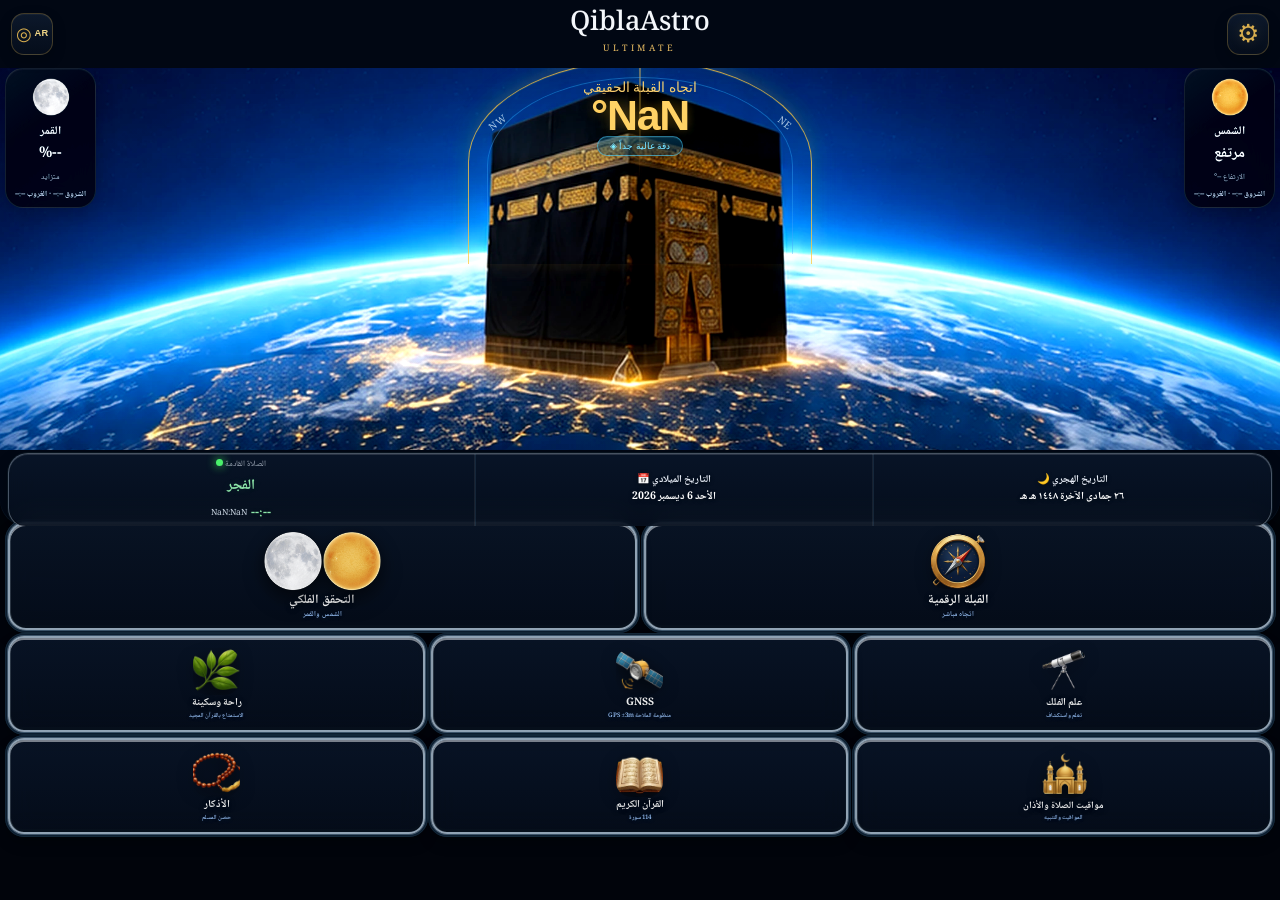
==== source/index.html @ 2fce0565 "release: materialize Mizan 6e49775df5742413371a4165ea985173c43f5f5e" ====
<!DOCTYPE html>
<!--
╔══════════════════════════════════════════════════════════════════════════════╗
║  QiblaAstro v2.0 - Astronomical Qibla Compass                                ║
║  Author  : Mohamed Sayed Gabr Behairy | محمد سيد جبر بحيرى                    ║
║  (c) 2026 Mohamed Sayed Gabr Behairy. All Rights Reserved.                   ║
╚══════════════════════════════════════════════════════════════════════════════╝

  Refactored Project Structure:
  ├── css/
  │   ├── 01-variables.css        (Design tokens, colors, fonts)
  │   ├── 02-sky-backgrounds.css  (Dynamic sky backgrounds)
  │   ├── 03-reset-base.css       (Reset & base styles)
  │   ├── 04-splash.css           (Splash screen)
  │   ├── 05-topbar.css           (Top bar)
  │   ├── 06-navigation.css       (Bottom navigation)
  │   ├── 07-pages.css            (Page system)
  │   ├── 08-compass-canvas.css   (Compass canvas)
  │   ├── 09-qibla-hero.css       (Qibla hero card)
  │   ├── 10-stat-grid.css        (Stat grid)
  │   ├── 11-section-headers.css  (Section headers)
  │   ├── 12-sky-track.css        (Sky track)
  │   ├── 14-night-page.css       (Night page)
  │   ├── 15-device-compass.css   (Device compass)
  │   ├── 16-qibla-instructions.css (Qibla instructions)
  │   ├── 17-calibration.css      (Calibration page)
  │   ├── 18-tips.css             (Tips)
  │   ├── 19-gnss.css             (GNSS page)
  │   ├── 20-settings.css         (Settings page)
  │   ├── 21-utility.css          (Utility classes)
  │   ├── 24-gemini-compass.css   (Gemini compass system)
  │   └── 27-animations.css       (Animations)
  └── js/
      ├── 01-inertia.js           (Inertia engine)
      ├── 02-adhan.js             (Adhan audio engine)
      ├── 04-core.js              (Core constants & helpers)
      ├── 05-gnss.js              (GNSS system)
      ├── 06-navigation.js        (Navigation system)
      ├── 07-settings.js          (Settings persistence)
      ├── 08-share.js             (Share & copy)
      ├── 09-faq.js               (FAQ builder)
      ├── 10-astronomy.js         (VSOP87, ELP2000, WMM2025)
      ├── 11-prayer.js            (Prayer times)
      ├── 12-compass-canvas.js    (Compass canvas rendering)
      ├── 13-polaris.js           (Polaris finder)
      ├── 14-shadow.js            (Shadow dial)
      ├── 15-polar-drift.js       (Polar drift)
      ├── 16-map.js               (Map canvas)
      ├── 17-deviation.js         (Deviation calculator)
      ├── 18-sky-bg.js            (Dynamic sky background)
      ├── 19-main-loop.js         (Main loop)
      ├── 20-device-compass.js    (Device compass)
      ├── 21-quran.js             (Quran module)
      ├── 22-init.js              (Initialization)
      └── 99-misc.js              (Miscellaneous)
-->
<html lang="ar" dir="rtl">
<head>
  <style>
@font-face{
    font-family:'QuranFont';
    src:url('./fonts/KFGQPC-Uthmanic-Script-HAFS.woff2') format('woff2');
    font-weight:normal;
    font-style:normal;
    font-display:swap;
}
</style>
<!-- ════════════════════════════════════════════════════════════════════════════ -->
<!-- PWA META TAGS — Progressive Web App Integration                              -->
<!-- ════════════════════════════════════════════════════════════════════════════ -->

<!-- Web App Manifest -->
<link rel="manifest" href="manifest.json">

<!-- Theme & Colors -->
<meta name="theme-color" content="#05080F">
<meta name="msapplication-TileColor" content="#05080F">
<meta name="msapplication-navbutton-color" content="#05080F">

<!-- Apple Mobile Web App -->
<meta name="apple-mobile-web-app-capable" content="yes">
<meta name="apple-mobile-web-app-status-bar-style" content="black-translucent">
<meta name="apple-mobile-web-app-title" content="QiblaAstro">

<!-- Apple Touch Icons -->
<link rel="apple-touch-icon" href="icons/apple-touch-icon.png">
<link rel="apple-touch-icon" sizes="57x57" href="icons/icon-72x72.png">
<link rel="apple-touch-icon" sizes="72x72" href="icons/icon-72x72.png">
<link rel="apple-touch-icon" sizes="76x76" href="icons/icon-96x96.png">
<link rel="apple-touch-icon" sizes="114x114" href="icons/icon-128x128.png">
<link rel="apple-touch-icon" sizes="120x120" href="icons/icon-128x128.png">
<link rel="apple-touch-icon" sizes="144x144" href="icons/icon-144x144.png">
<link rel="apple-touch-icon" sizes="152x152" href="icons/icon-152x152.png">
<link rel="apple-touch-icon" sizes="180x180" href="icons/apple-touch-icon.png">

<!-- Apple Splash Screens -->
<link rel="apple-touch-startup-image" href="icons/apple-splash-iphone5.png" media="(device-width: 320px) and (device-height: 568px) and (-webkit-device-pixel-ratio: 2)">
<link rel="apple-touch-startup-image" href="icons/apple-splash-iphone6.png" media="(device-width: 375px) and (device-height: 667px) and (-webkit-device-pixel-ratio: 2)">
<link rel="apple-touch-startup-image" href="icons/apple-splash-iphoneXR.png" media="(device-width: 414px) and (device-height: 896px) and (-webkit-device-pixel-ratio: 2)">
<link rel="apple-touch-startup-image" href="icons/apple-splash-iphoneX.png" media="(device-width: 375px) and (device-height: 812px) and (-webkit-device-pixel-ratio: 3)">
<link rel="apple-touch-startup-image" href="icons/apple-splash-iphone12.png" media="(device-width: 390px) and (device-height: 844px) and (-webkit-device-pixel-ratio: 3)">
<link rel="apple-touch-startup-image" href="icons/apple-splash-iphone14p.png" media="(device-width: 393px) and (device-height: 852px) and (-webkit-device-pixel-ratio: 3)">
<link rel="apple-touch-startup-image" href="icons/apple-splash-iphone15p.png" media="(device-width: 430px) and (device-height: 932px) and (-webkit-device-pixel-ratio: 3)">
<link rel="apple-touch-startup-image" href="icons/apple-splash-iphoneXS.png" media="(device-width: 414px) and (device-height: 896px) and (-webkit-device-pixel-ratio: 3)">
<link rel="apple-touch-startup-image" href="icons/apple-splash-ipad.png" media="(device-width: 768px) and (device-height: 1024px) and (-webkit-device-pixel-ratio: 2)">
<link rel="apple-touch-startup-image" href="icons/apple-splash-ipadPro11.png" media="(device-width: 834px) and (device-height: 1194px) and (-webkit-device-pixel-ratio: 2)">
<link rel="apple-touch-startup-image" href="icons/apple-splash-ipadPro12.png" media="(device-width: 1024px) and (device-height: 1366px) and (-webkit-device-pixel-ratio: 2)">

<!-- Favicon -->
<link rel="icon" type="image/x-icon" href="icons/favicon.ico">
<link rel="icon" type="image/png" sizes="16x16" href="icons/icon-72x72.png">
<link rel="icon" type="image/png" sizes="32x32" href="icons/icon-96x96.png">
<link rel="icon" type="image/png" sizes="96x96" href="icons/icon-96x96.png">
<link rel="icon" type="image/png" sizes="192x192" href="icons/icon-192x192.png">
<link rel="icon" type="image/png" sizes="512x512" href="icons/icon-512x512.png">

<!-- Safari Pinned Tab -->
<link rel="mask-icon" href="icons/safari-pinned-tab.svg" color="#C8A44A">

<!-- Microsoft Tiles -->
<meta name="msapplication-config" content="browserconfig.xml">
<meta name="msapplication-TileImage" content="icons/mstile-144x144.png">
<meta name="msapplication-square70x70logo" content="icons/icon-72x72.png">
<meta name="msapplication-square150x150logo" content="icons/icon-152x152.png">
<meta name="msapplication-square310x310logo" content="icons/icon-384x384.png">
<meta name="msapplication-wide310x150logo" content="icons/icon-512x512.png">

<!-- Mobile & PWA -->
<meta name="mobile-web-app-capable" content="yes">
<meta name="application-name" content="QiblaAstro">
<meta name="format-detection" content="telephone=no">
<meta name="screen-orientation" content="portrait">
<meta name="full-screen" content="yes">
<meta name="browsermode" content="application">
<meta name="nightmode" content="disable">
<meta name="layoutmode" content="fitscreen">
<meta name="x5-page-mode" content="app">
<meta name="x5-orientation" content="portrait">
<meta name="x5-fullscreen" content="true">

<!-- Android Chrome -->
<meta name="mobile-web-app-capable" content="yes">

<!-- iOS Specific -->
<meta name="apple-touch-fullscreen" content="yes">

<!-- Prefetch & Preconnect -->
<link rel="dns-prefetch" href="https://fonts.googleapis.com">
<link rel="dns-prefetch" href="https://fonts.gstatic.com">
<link rel="preconnect" href="https://fonts.googleapis.com">
<link rel="preconnect" href="https://fonts.gstatic.com" crossorigin>

<!-- ════════════════════════════════════════════════════════════════════════════ -->
<!-- END PWA META TAGS                                                            -->
<!-- ════════════════════════════════════════════════════════════════════════════ -->

<meta charset="UTF-8">
<meta http-equiv="Cache-Control" content="no-cache,no-store,must-revalidate">
<meta http-equiv="Pragma" content="no-cache">
<meta http-equiv="Expires" content="0">
<meta name="viewport" content="width=device-width,initial-scale=1,user-scalable=no,viewport-fit=cover">
<meta name="theme-color" content="#05080F">
<meta name="application-name" content="QiblaAstro">
<meta name="mobile-web-app-capable" content="yes">
<meta name="apple-mobile-web-app-capable" content="yes">
<meta name="apple-mobile-web-app-status-bar-style" content="black-translucent">
<meta name="apple-mobile-web-app-title" content="QiblaAstro">
<meta name="msapplication-TileColor" content="#05080F">
<meta name="description" content="QiblaAstro — بوصلة القبلة الفلكية الأدق. تحديد القبلة بخوارزميات VSOP87+ELP2000+WMM2025. تعمل بلا إنترنت.">
<meta name="keywords" content="qibla,قبلة,بوصلة,prayer direction,mecca,كعبة,مواقيت الصلاة,اتجاه القبلة,qibla compass,prayer times">
<meta name="author" content="Mohamed Sayed Gabr Behairy">
<meta name="robots" content="index,follow">
<meta property="og:type" content="website">
<meta property="og:title" content="QiblaAstro — بوصلة القبلة الفلكية">
<meta property="og:description" content="تحديد القبلة بدقة فلكية عالية. يعمل ليلا ونهارا بالشمس والقمر والنجوم. بدون إنترنت.">
<meta property="og:site_name" content="QiblaAstro">
<meta property="og:locale" content="ar_EG">
<meta name="twitter:card" content="summary">
<meta name="twitter:title" content="QiblaAstro — بوصلة القبلة الفلكية">
<meta name="twitter:description" content="أدق بوصلة قبلة فلكية. VSOP87 + ELP2000 + WMM2025">
<meta name="screen-orientation" content="portrait">
<meta name="format-detection" content="telephone=no">
<link rel="preconnect" href="https://fonts.googleapis.com">
<link rel="preconnect" href="https://fonts.gstatic.com" crossorigin>
<title>QiblaAstro 🕌 — بوصلة القبلة الفلكية</title>

<!-- External Stylesheets -->
<link rel="stylesheet" href="css/01-variables.css">

<link rel="stylesheet" href="css/02-sky-backgrounds.css">

<link rel="stylesheet" href="css/03-reset-base.css">

<link rel="stylesheet" href="css/04-splash.css?v=20260810-premium-splash">

<link rel="stylesheet" href="css/05-topbar.css">

<link rel="stylesheet" href="css/06-navigation.css">

<link rel="stylesheet" href="css/07-pages.css">

<link rel="stylesheet" href="css/08-compass-canvas.css">

<link rel="stylesheet" href="css/09-qibla-hero.css">

<link rel="stylesheet" href="css/10-stat-grid.css">

<link rel="stylesheet" href="css/11-section-headers.css">

<link rel="stylesheet" href="css/12-sky-track.css">




<link rel="stylesheet" href="css/15-device-compass.css">

<link rel="stylesheet" href="css/16-qibla-instructions.css">

<link rel="stylesheet" href="css/17-calibration.css">

<link rel="stylesheet" href="css/18-tips.css">

<link rel="stylesheet" href="css/19-gnss.css">

<link rel="stylesheet" href="css/20-settings.css">

<link rel="stylesheet" href="css/21-utility.css">


  
<link rel="stylesheet" href="css/24-gemini-compass.css">

<link rel="stylesheet" href="css/27-animations.css">
  
<!-- ════════════════════════════════════════════════════════════════════════════ -->
<!-- ════════════════════════════════════════════════════════════════════════════ -->
<!-- SECTION Q: ALL HTML PAGES                                                  -->
<!-- ════════════════════════════════════════════════════════════════════════════ -->
<!-- ════════════════════════════════════════════════════════════════════════════ -->

<link rel="preconnect" href="https://fonts.googleapis.com">
<script async src="https://www.googletagmanager.com/gtag/js?id=G-1D1GKVZB74"></script>

<!-- QiblaAstro approved static Home — first-paint assets -->
<link rel="preload" as="image" href="images/home/qibla-bg-4k.webp" fetchpriority="high">
<link rel="stylesheet" href="css/home-final.css" data-qibla-static-home>
<link rel="stylesheet" href="css/home-hero-photo.css" data-qibla-static-home>
<link rel="stylesheet" href="css/home-reference-match.css" data-qibla-static-home>
<link rel="stylesheet" href="css/home-single-screen-cards.css" data-qibla-static-home>
<link rel="stylesheet" href="css/home-premium-polish.css" data-qibla-static-home>
<link rel="stylesheet" href="css/home-motion-design.css" data-qibla-static-home>
<link rel="stylesheet" href="css/home-4k-background.css" data-qibla-static-home>
<link rel="stylesheet" href="css/home-card-final-cleanup.css" data-qibla-static-home>
<link rel="stylesheet" href="css/home-hero-final-match.css" data-qibla-static-home>
<link rel="stylesheet" href="css/home-final-polish.css" data-qibla-static-home>
<link rel="stylesheet" href="css/home-pixel-perfect.css" data-qibla-static-home>
<link rel="stylesheet" href="css/home-premium-finish.css" data-qibla-static-home>
<link rel="stylesheet" href="css/home-action-layout-233.css" data-qibla-static-home>
<link rel="stylesheet" href="css/home-header-controls.css" data-qibla-static-home>
<script defer src="js/home-final.js" data-qibla-home-final></script>
<script defer src="js/home-reference-finalizer.js" data-qibla-home-finalizer></script>
<!-- /QiblaAstro approved static Home -->
</head>
<body class="hide-topbar tab-home" onclick="_unlockAudio&&_unlockAudio()" ontouchstart="_unlockAudio&&_unlockAudio()">
<div id="compass-activate" style="display:none"></div>
<!-- ════════════════════════════════════════════════════════════════════════════ -->
<!-- [HTML-1] SPLASH SCREEN -->
<!-- ════════════════════════════════════════════════════════════════════════════ -->
<!-- SPLASH -->
<div id="splash"><canvas id="sp-canvas"></canvas>
  <div id="splash-glow"></div>
  <img id="splash-logo" src="./images/1784808776667.png" alt="QiblaAstro">
  <h1>QiblaAstro</h1>
  <p>بوصلة القبلة الفلكية</p>
  <p id="splash-tagline">VSOP87 · ELP2000 · WMM2025</p>
</div>

<!-- ════════════════════════════════════════════════════════════════════════════ -->
<!-- [HTML-2] TOP BAR -->
<!-- ════════════════════════════════════════════════════════════════════════════ -->
<!-- TOP BAR -->
<div class="topbar">
  <div class="app-name"><img src="./images/1784590231216.png" style="height:40px;width:40px;object-fit:contain;vertical-align:middle;margin-left:8px">QiblaAstro</div>
  <div class="live-badge"><div class="live-dot"></div><span id="top-time">--:--:--</span></div>
</div>

<!-- ════════════════════════════════════════════════════════════════════════════ -->
<!-- [HTML-3] PAGE: HOME (الرئيسية) -->
<!-- ════════════════════════════════════════════════════════════════════════════ -->
<!-- PAGE: COMPASS -->
<!-- ════════════════════════════════════════════════════════════════════════════ -->
<!-- [HTML-4] PAGE: COMPASS (البوصلة) -->
<!-- ════════════════════════════════════════════════════════════════════════════ -->
<!-- ════════════════════ PAGE: COMPASS ════════════════════ -->

<div class="page active" id="page-home">
<main id="qa-home" class="qa-home">
  <section class="qa-hero">
    <header class="qa-top">
      <button class="qa-settings-top" data-go="settings" aria-label="الإعدادات"><span>⚙</span></button>
      <div class="qa-brand"><b>QiblaAstro</b><span>ULTIMATE</span></div>
      <button class="qa-language-top" id="qaLangToggle" type="button" aria-label="تغيير اللغة"><span class="qa-lang-globe">◎</span><b>EN</b></button>
    </header>
    <div class="qa-sky">
      <div class="qa-star-field"></div><div class="qa-galaxy"><i></i><b></b><em></em></div>
      <div class="qa-side-card qa-moon-card"><span class="qa-moon-orb"></span><b>القمر</b><strong id="qaMoon">--%</strong><small id="qaMoonPhase">متزايد</small></div>
      <div class="qa-arc"><span class="qa-dir qa-nw">NW</span><span class="qa-dir qa-ne">NE</span><i></i></div>
      <button class="qa-bearing" data-go="compass"><span class="qa-pointer">▲</span><span>اتجاه القبلة الحقيقي</span><strong id="qaBearing">---°</strong><em>دقة عالية جداً ◈</em></button>
      <div class="qa-side-card qa-sun-card"><span class="qa-sun-orb">☀</span><b>الشمس</b><strong>مرتفع</strong><small>الارتفاع <i id="qaSun">--°</i></small></div>
      <div class="qa-earth"><span class="qa-earth-glow"></span><span class="qa-cloud cloud-a"></span><span class="qa-cloud cloud-b"></span><span class="qa-land land-a"></span><span class="qa-land land-b"></span><span class="qa-land land-c"></span></div>
      <div class="qa-kaaba-photo"><img id="qaKaabaImage" alt="الكعبة المشرفة"><span></span></div>
    </div>
    <div class="qa-info">
      <div><span>التاريخ الهجري 🌙</span><strong id="qaHijri">---</strong></div>
      <div><span>التاريخ الميلادي 📅</span><strong id="qaGreg">---</strong></div>
      <div class="qa-prayer"><span>الصلاة القادمة <i></i></span><strong id="qaPrayer">---</strong><em><b id="qaPrayerTime">--:--</b><small id="qaPrayerEta"></small></em></div>
    </div>
  </section>

  <section class="qa-actions-primary">
    <button class="qa-service-card digital-compass" data-go="compass" data-compass-mode="digital"><span class="qa-service-icon"><img src="icons/hm-compass.png" alt="القبلة الرقمية" loading="eager"></span><strong>القبلة الرقمية</strong><small>اتجاه مباشر</small></button>
    <button class="qa-service-card verify astro-verify" data-go="compass" data-compass-mode="astro"><span class="qa-service-icon"><span style="display:flex;align-items:center;justify-content:center;gap:3px;width:100%;height:100%"><img src="icons/icon-sun.png" alt="التحقق الفلكي" loading="eager" style="width:46%;height:100%;object-fit:contain"><img src="icons/icon-moon.png" alt="التحقق الفلكي" loading="eager" style="width:46%;height:100%;object-fit:contain"></span></span><strong>التحقق الفلكي</strong><small>الشمس والقمر</small></button>
  </section>

  <section class="qa-actions-grid qa-actions-tools">
    <button class="qa-service-card astronomy" data-go="night"><span class="qa-service-icon"><img src="icons/icon-sun.png" alt="علم الفلك" loading="eager"></span><strong>علم الفلك</strong><small>تعلم واستكشاف</small></button>
    <button class="qa-service-card gnss" data-go="gnss"><span class="qa-service-icon"><img src="icons/hm-gnss.png" alt="GNSS" loading="eager"></span><strong>GNSS</strong><small>منظومة الملاحة GPS ±3m</small></button>
    <button class="qa-service-card serenity" data-go="serenity"><span class="qa-service-icon"><img src="icons/hm-serenity.png" alt="راحة وسكينة" loading="eager"></span><strong>راحة وسكينة</strong><small>الاستمتاع بالقرآن المجيد</small></button>
  </section>

  <section class="qa-actions-grid qa-actions-faith">
    <button class="qa-service-card prayer" data-go="prayer"><span class="qa-service-icon"><img src="icons/hm-prayer.png" alt="مواقيت الصلاة والأذان" loading="eager"></span><strong>مواقيت الصلاة والأذان</strong><small>المواقيت والتنبيه</small></button>
    <button class="qa-service-card quran" data-go="quran"><span class="qa-service-icon"><img src="icons/hm-quran.png" alt="القرآن الكريم" loading="eager"></span><strong>القرآن الكريم</strong><small>114 سورة</small></button>
    <button class="qa-service-card azkar" data-go="azkar"><span class="qa-service-icon"><img src="icons/hm-azkar.png" alt="الأذكار" loading="eager"></span><strong>الأذكار</strong><small>حصن المسلم</small></button>
  </section>

  <section class="qa-status">
    <div><span>🛡</span><p><b>حالة النظام</b><small>جميع الأنظمة تعمل بكفاءة</small></p></div>
    <div><span>◎</span><p><b>دقة الاتجاه</b><small>±0.1°</small></p></div>
    <div><span>◷</span><p><b>آخر تحديث</b><small id="qaGps">منذ 1 دقيقة</small></p></div>
  </section>

  <div hidden aria-hidden="true">
    <span id="hm-qibla-deg">---°</span><span id="hm-moon-ill">--%</span><span id="hm-moon-ph">---</span>
    <span id="hm-date-greg">---</span><span id="hm-date-hijri">---</span>
    <span id="hm-prayer-name">---</span><span id="hm-prayer-time">--:--</span><span id="hm-prayer-eta"></span>
    <span id="hm-next-p">---</span><span id="hm-gps-src">---</span>
  </div>
</main>
</div>

<!-- Compass engine anchors: canonical nodes must exist before engine startup.
     They are moved, never cloned, into pages/compass.html by QiblaCompassHost. -->
<div id="qibla-compass-engine-anchors" hidden aria-hidden="true">
  <canvas id="cvs" width="660" height="660" style="width:100%;max-width:440px;display:block;margin:0 auto;border-radius:50%"></canvas>
  <input type="range" id="dev-slider" min="0" max="30" value="5" step="0.5"
      style="flex:1;accent-color:#C8A44A;height:4px;cursor:pointer">
</div>
<div class="page" id="page-compass" data-external-page="compass" aria-label="البوصلة الرقمية"></div>

<div class="page" id="page-night" data-external-page="falaki" aria-label="فلكي"></div>

<!-- [HTML-6] PAGE: CALIBRATION (المعايرة) -->
<!-- ════════════════════════════════════════════════════════════════════════════ -->
<!-- PAGE: CAL -->
<!-- ════════════════════════════════════════════════════════════════════════════ -->
<!-- [HTML-6] PAGE: CALIBRATE (المعايرة) -->
<!-- ════════════════════════════════════════════════════════════════════════════ -->
<!-- ════════════════════ PAGE: CALIBRATE ════════════════════ -->
<div class="page" id="page-cal">

  <div class="cal-hero">
    <h2>☀️ المعايرة الشاملة — كل الظروف</h2>
    <p>في الهواء الطلق · في الظهيرة · في مكان مغلق بلا أي أداة</p>
  </div>

  <div class="sec-hdr">☀ الشمس كمرجع — الآن</div>
  <div class="grid2">
    <div class="stat"><lbl>سمت الشمس الآن</lbl><div class="val" id="cal-az">---°</div><div class="sub" id="cal-dir">---</div></div>
    <div class="stat accent-gold"><lbl>القبلة من الشمس</lbl><div class="val" id="cal-diff" style="color:var(--gold)">---°</div><div class="sub" id="cal-side">---</div></div>
  </div>

  <div class="dir-wrap">
    <div class="dir-hdr">خريطة الاتجاهات النهارية — الشمس كمرجع</div>
    <div class="dir-grid" id="dgD"></div>
  </div>

  <div style="width:100%;background:var(--panel);border:1px solid var(--rim);border-radius:var(--radius);padding:12px;">
    <div style="font-size:.57rem;color:var(--txt3);font-family:'JetBrains Mono',monospace;letter-spacing:.07em;text-transform:uppercase;margin-bottom:8px;">⌚ ساعة الظل</div>
    <canvas id="shadowCvs" width="360" height="175" style="width:100%;height:auto;display:block;border-radius:7px;"></canvas>
    <div style="font-size:.71rem;line-height:1.8;margin-top:8px;color:var(--txt2);" id="shad-txt">---</div>
  </div>

  <div class="qi-card">
    <div class="card-hdr">📐 القبلة النهارية</div>
    <div class="qi-body" id="cal-qi">---</div>
  </div>

  <!-- NOON SHADOW SPECIAL CASE -->
  <div class="sec-hdr">🌞 الظهر الشمسي — لحظة الظل الأقصر</div>
  <div style="width:100%;background:linear-gradient(135deg,#0C0C04,var(--panel));border:1px solid var(--rim);border-right:3px solid var(--sun);border-radius:var(--radius);padding:14px;">
    <div style="font-size:.6rem;color:var(--sun);font-family:'JetBrains Mono',monospace;letter-spacing:.07em;text-transform:uppercase;margin-bottom:9px;">⭐ أفضل لحظة في اليوم — دقة مطلقة بدون أي أداة</div>
    <div style="font-size:.76rem;line-height:1.9;color:var(--txt);">
      <strong style="color:var(--sun)">لماذا الظهر الشمسي خاص؟</strong><br>
      عند الظهر الشمسي الحقيقي (<span id="noon-time-cal" style="color:var(--sun);font-family:'JetBrains Mono',monospace;font-weight:700">--:--</span>) تكون الشمس على خط الزوال المحلي. راقب أقصر ظل، واستخدم سمت الشمس المعروض لتحديد خط الشمال–الجنوب الحقيقي.
    </div>
    <div style="margin-top:10px;display:flex;flex-direction:column;gap:7px;">
      <div style="display:flex;gap:10px;align-items:flex-start;">
        <div style="width:22px;height:22px;border-radius:50%;background:var(--gold-d);color:var(--gold-l);font-size:.75rem;font-weight:700;display:flex;align-items:center;justify-content:center;flex-shrink:0;">١</div>
        <div style="font-size:.74rem;color:var(--txt2);line-height:1.75;">ضع أي شيء عمودي (قلم، عصا، زجاجة) على سطح أفقي في الشمس</div>
      </div>
      <div style="display:flex;gap:10px;align-items:flex-start;">
        <div style="width:22px;height:22px;border-radius:50%;background:var(--gold-d);color:var(--gold-l);font-size:.75rem;font-weight:700;display:flex;align-items:center;justify-content:center;flex-shrink:0;">٢</div>
        <div style="font-size:.74rem;color:var(--txt2);line-height:1.75;">راقب الظل — عند أقصر نقطة له = هذه لحظة الظهر الشمسي الحقيقي</div>
      </div>
      <div style="display:flex;gap:10px;align-items:flex-start;">
        <div style="width:22px;height:22px;border-radius:50%;background:var(--gold-d);color:var(--gold-l);font-size:.75rem;font-weight:700;display:flex;align-items:center;justify-content:center;flex-shrink:0;">٣</div>
        <div style="font-size:.74rem;color:var(--txt2);line-height:1.75;">اتجاه الظل في هذه اللحظة يحدد <strong style="color:var(--pole)">خط الشمال–الجنوب الحقيقي</strong>؛ استخدم سمت الشمس المعروض لمعرفة جهة الشمال</div>
      </div>
      <div style="display:flex;gap:10px;align-items:flex-start;">
        <div style="width:22px;height:22px;border-radius:50%;background:var(--gold-d);color:var(--gold-l);font-size:.75rem;font-weight:700;display:flex;align-items:center;justify-content:center;flex-shrink:0;">٤</div>
        <div style="font-size:.74rem;color:var(--txt2);line-height:1.75;">من الشمال → اتبع اتجاه القبلة الحالي <strong id="cal-qibla-from-north" style="color:var(--gold)">---°</strong> المعروض من موقعك</div>
      </div>
    </div>
    <div style="margin-top:10px;padding:9px 11px;background:rgba(240,200,60,.07);border-radius:8px;border:1px solid rgba(240,200,60,.18);">
      <div style="font-size:.65rem;color:var(--sun);font-family:'JetBrains Mono',monospace;margin-bottom:3px;">⚠ الظهر الشمسي الحقيقي ≠ 12:00 ظهراً</div>
      <div style="font-size:.7rem;color:var(--txt2);line-height:1.7;">يتقدم أو يتأخر بسبب معادلة الزمن والموقع الجغرافي. حسب موقعك اليوم = <span id="noon-time-cal2" style="color:var(--sun);font-family:'JetBrains Mono',monospace;font-weight:700">--:--</span></div>
    </div>
  </div>

  <!-- INDOOR — NO TOOLS -->
  <div class="sec-hdr">🏠 المكان المغلق — بلا أي أداة</div>
  <div style="width:100%;background:linear-gradient(135deg,#06040C,var(--panel));border:1px solid var(--rim);border-right:3px solid var(--moon);border-radius:var(--radius);padding:14px;">
    <div style="font-size:.6rem;color:var(--moon);font-family:'JetBrains Mono',monospace;letter-spacing:.07em;text-transform:uppercase;margin-bottom:10px;">🧠 سبع طرق — من الأدق إلى الأبسط</div>

    <div style="background:var(--ink2);border-radius:10px;padding:11px 13px;margin-bottom:8px;border-right:3px solid var(--pole);">
      <div style="font-size:.8rem;font-weight:700;color:var(--pole);margin-bottom:5px;">① القبلة المحفوظة في الذاكرة</div>
      <div style="font-size:.72rem;color:var(--txt2);line-height:1.8;">قبل دخول أي مكان مغلق احفظ اتجاه القبلة بالنسبة لمعلم ثابت (باب، شارع، نافذة). داخل المبنى: استرجع المعلم واستنتج القبلة. <span style="color:var(--pole)">دقة: ~5-10°</span></div>
    </div>

    <div style="background:var(--ink2);border-radius:10px;padding:11px 13px;margin-bottom:8px;border-right:3px solid var(--gold);">
      <div style="font-size:.8rem;font-weight:700;color:var(--gold);margin-bottom:5px;">② محاذاة المبنى مع الشبكة الجغرافية</div>
      <div style="font-size:.72rem;color:var(--txt2);line-height:1.8;">إذا عرفت اتجاه أحد محاور المبنى بالنسبة للشمال الحقيقي، يمكنك استخدامه كمرجع ثم اتباع اتجاه القبلة المعروض في التطبيق. لا تفترض أن اتجاه الشوارع أو الجدران واحد في كل مدينة.</div>
    </div>

    <div style="background:var(--ink2);border-radius:10px;padding:11px 13px;margin-bottom:8px;border-right:3px solid var(--ok);">
      <div style="font-size:.8rem;font-weight:700;color:var(--ok);margin-bottom:5px;">③ شعاع الضوء الطبيعي من نافذة أو شق</div>
      <div style="font-size:.72rem;color:var(--txt2);line-height:1.8;"><strong>صباحاً:</strong> الضوء من الشرق · <strong>ظهراً:</strong> من الجنوب · <strong>مساءً:</strong> من الغرب. حتى ظل بسيط من ثقب صغير يكفي لتحديد الجهة. <span style="color:var(--ok)">دقة: ~15-25°</span></div>
    </div>

    <div style="background:var(--ink2);border-radius:10px;padding:11px 13px;margin-bottom:8px;border-right:3px solid var(--warn);">
      <div style="font-size:.8rem;font-weight:700;color:var(--warn);margin-bottom:5px;">④ الساعة التناظرية كبوصلة شمسية</div>
      <div style="font-size:.72rem;color:var(--txt2);line-height:1.8;">وجّه عقرب الساعة الصغير نحو الشمس — نصف الزاوية بينه وبين الرقم 12 = <strong>الجنوب</strong>. من الجنوب انحرف 43.8° يساراً = القبلة. <span style="color:var(--warn)">دقة: ~10-15°</span></div>
    </div>

    <div style="background:var(--ink2);border-radius:10px;padding:11px 13px;margin-bottom:8px;border-right:3px solid var(--moon);">
      <div style="font-size:.8rem;font-weight:700;color:var(--moon);margin-bottom:5px;">⑤ المساجد المجاورة كمرجع</div>
      <div style="font-size:.72rem;color:var(--txt2);line-height:1.8;">أي مسجد في المنطقة هو بوصلة حية — اتجاه المحراب = اتجاه القبلة. إذا رأيت مسجداً من النافذة أو عرفت موضعه استخدمه مرجعاً. <span style="color:var(--moon)">دقة: مثالية</span></div>
    </div>

    <div style="background:var(--ink2);border-radius:10px;padding:11px 13px;margin-bottom:8px;border-right:3px solid #FF9080;">
      <div style="font-size:.8rem;font-weight:700;color:#FF9080;margin-bottom:5px;">⑥ دفء الجدار الجنوبي</div>
      <div style="font-size:.72rem;color:var(--txt2);line-height:1.8;">في مصر (شمال خط الاستواء): <strong>الجدار الجنوبي دائماً الأدفأ</strong> لأن الشمس تميل جنوباً دائماً. المسّ بظهر يدك يكشف الفرق. <span style="color:#FF9080">دقة: ~30° — للاستدلال العام</span></div>
    </div>

    <div style="background:linear-gradient(135deg,rgba(200,164,74,.08),var(--ink2));border-radius:10px;padding:11px 13px;border:1px solid rgba(200,164,74,.18);">
      <div style="font-size:.8rem;font-weight:700;color:var(--gold-l);margin-bottom:5px;">⑦ الاجتهاد المنطقي — الفقه الإسلامي يسانده</div>
      <div style="font-size:.72rem;color:var(--txt2);line-height:1.9;">
        إذا انعدمت كل الوسائل: استخدم ذاكرتك وعقلك — تذكر اتجاه دخولك، الانعطافات داخل المبنى، والمعالم التي مررت بها.<br><br>
        <strong style="color:var(--gold-l)">قال الفقهاء:</strong> "إذا اشتبهت عليه القبلة اجتهد وصلى ولا إعادة عليه" — الاجتهاد الصادق مقبول وصلاتك صحيحة.
      </div>
    </div>
  </div>

  <!-- Error-distance table -->
  <div style="width:100%;background:var(--panel);border:1px solid var(--rim);border-radius:var(--radius);overflow:hidden;">
    <div style="padding:9px 13px;border-bottom:1px solid var(--rim);font-size:.58rem;color:var(--txt3);font-family:'JetBrains Mono',monospace;letter-spacing:.07em;text-transform:uppercase;">📏 الخطأ الزاوي وانحرافه عن الكعبة (مسافة 1300 كم)</div>
    <div style="padding:9px;display:flex;flex-direction:column;gap:5px;" id="err-table"></div>
  </div>

  <div class="tips">
    <h4>📐 طريقة الخطوتين (خارجياً — دون أي أدوات)</h4>
    <ul>
      <li>ضع عصا عمودية — علّم طرف الظل (نقطة أ)</li>
      <li>انتظر 15-20 دقيقة — علّم الظل مجدداً (نقطة ب)</li>
      <li>الخط من أ إلى ب = غرب → شرق بدقة عالية</li>
      <li>الخط العمودي عليه = شمال ↔ جنوب</li>
      <li>القبلة = 136.2° من الشمال (يميناً)</li>
    </ul>
  </div>

</div>

<!-- ════════════════════════════════════════════════════════════════════════════ -->
<!-- [HTML-7] PAGE: PRAYER (الصلاة) -->
<!-- ════════════════════════════════════════════════════════════════════════════ -->
<!-- PAGE: PRAYER — EXTERNAL PRESENTATION MODULE -->
<!-- Full screen source: pages/prayer.html -->
<div class="page" id="page-prayer" data-page-src="pages/prayer.html" aria-busy="true"></div>

<!-- ════════════════════════════════════════════════════════════════════════════ -->
<!-- [HTML-8] PAGE: GNSS -->
<!-- ════════════════════════════════════════════════════════════════════════════ -->
<!-- PAGE: GNSS -->
<!-- ════════════════════════════════════════════════════════════════════════════ -->
<!-- [HTML-8] PAGE: GNSS -->
<!-- ════════════════════════════════════════════════════════════════════════════ -->
<!-- ════════════════════ PAGE: GNSS ════════════════════ -->
<div class="page" id="page-gnss">

  <div class="gnss-hero">
    <h2>🛰️ GNSS متعدد الأبراج + الانحراف القطبي</h2>
    <p>GPS · GLONASS · Galileo · BeiDou والتأثيرات الجيوفيزيائية</p>
  </div>

  <div class="sec-hdr">🛰️ أنظمة الملاحة العالمية</div>

  <!-- Live GNSS Position -->
  <div style="width:100%;background:linear-gradient(135deg,#04080C,var(--panel));border:1px solid var(--border);border-top:2px solid var(--ok);border-radius:var(--radius);padding:13px;">
    <div style="font-size:.58rem;color:var(--ok);font-family:'JetBrains Mono',monospace;letter-spacing:.08em;text-transform:uppercase;margin-bottom:9px;">📡 موقعك الحالي — متعدد الأنظمة</div>
    <div class="grid2">
      <div class="stat"><lbl>خط العرض</lbl><div class="val sm" id="gnss-lat" style="color:var(--ok)">جاري...</div></div>
      <div class="stat"><lbl>خط الطول</lbl><div class="val sm" id="gnss-lon" style="color:var(--ok)">جاري...</div></div>
      <div class="stat"><lbl>مصدر الموقع</lbl><div class="val xs" id="gnss-src" style="color:var(--gold)">جاري...</div></div>
      <div class="stat"><lbl>دقة الموقع</lbl><div class="val sm" id="gnss-acc" style="color:var(--gold)">---</div></div>
      <div class="stat s2 accent-gold"><lbl>القبلة من موقعك الحالي</lbl><div class="val" id="gnss-qibla" style="color:var(--gold-l)">---°</div><div class="sub">محسوبة من إحداثياتك الحقيقية</div></div>
    </div>
    <div style="margin-top:10px;display:flex;gap:8px;">
      <button onclick="tryBrowserGPS()" style="flex:1;padding:8px;background:var(--ok);color:#05080F;border:none;border-radius:8px;font-family:'Noto Naskh Arabic',serif;font-size:.78rem;cursor:pointer;font-weight:700;">📡 تحديث GPS</button>
      <button onclick="tryBrowserGPS()" style="flex:1;padding:8px;background:var(--panel2);color:var(--gold);border:1px solid var(--gold-d);border-radius:8px;font-family:'Noto Naskh Arabic',serif;font-size:.78rem;cursor:pointer;">📡 إعادة GPS</button>
    </div>
    <div style="margin-top:8px;font-size:.62rem;color:var(--muted);text-align:center;">
      يستخدم GPS + GLONASS + Galileo + BeiDou عبر الجهاز · مجاني بالكامل · لا يتطلب مفتاح API
    </div>
  </div>
  <div class="constellation-grid">
    <div class="const-card"><lbl style="color:#80FFB0">🇺🇸 GPS</lbl><div class="const-val" style="color:#80FFB0">31 قمر</div><div class="const-sub">WGS-84 · 3-5م · 20,200 كم</div></div>
    <div class="const-card"><lbl style="color:#80C8FF">🇷🇺 GLONASS</lbl><div class="const-val" style="color:#80C8FF">24 قمر</div><div class="const-sub">PZ-90.11 · 4-6م · 19,100 كم</div></div>
    <div class="const-card"><lbl style="color:#FFD080">🇪🇺 Galileo</lbl><div class="const-val" style="color:#FFD080">30 قمر</div><div class="const-sub">GTRF · ~1م · 23,222 كم</div></div>
    <div class="const-card"><lbl style="color:#FF9080">🇨🇳 BeiDou</lbl><div class="const-val" style="color:#FF9080">35 قمر</div><div class="const-sub">CGCS2000 · 3-5م · مختلط</div></div>
  </div>
  <div class="stat s2 accent-ok w100">
    <lbl>الدقة المدمجة Multi-constellation</lbl>
    <div class="val sm" style="color:var(--ok)">~1-2 متر · تأثير على القبلة < 0.001°</div>
  </div>

  <div class="sec-hdr">🌍 الانحراف القطبي — تذبذب تشاندلر</div>
  <div style="width:100%;background:var(--panel);border:1px solid var(--rim);border-top:2px solid #AAD8FF;border-radius:var(--radius);padding:12px;">
    <canvas id="polarDriftCvs" width="360" height="195" style="width:100%;height:auto;display:block;border-radius:6px;"></canvas>
    <div class="grid3" style="margin-top:9px">
      <div style="text-align:center"><div style="font-size:.54rem;color:var(--txt3);font-family:'JetBrains Mono',monospace;text-transform:uppercase;margin-bottom:2px">X (″)</div><div style="font-family:'JetBrains Mono',monospace;font-weight:700;color:#AAD8FF;font-size:.82rem" id="pm-x">---</div></div>
      <div style="text-align:center"><div style="font-size:.54rem;color:var(--txt3);font-family:'JetBrains Mono',monospace;text-transform:uppercase;margin-bottom:2px">Y (″)</div><div style="font-family:'JetBrains Mono',monospace;font-weight:700;color:#AAD8FF;font-size:.82rem" id="pm-y">---</div></div>
      <div style="text-align:center"><div style="font-size:.54rem;color:var(--txt3);font-family:'JetBrains Mono',monospace;text-transform:uppercase;margin-bottom:2px">بُعد القطب</div><div style="font-family:'JetBrains Mono',monospace;font-weight:700;color:#80FFB0;font-size:.82rem" id="pm-d">---</div></div>
    </div>
  </div>

  <div class="sec-hdr">⚡ الأحداث الجيوفيزيائية وتأثيرها الحقيقي</div>
  <div class="w100">
    <div class="event-item" style="border-right:3px solid #FF8060">
      <div class="event-title" style="color:#FF8060">🌊 زلزال اليابان 2011 — M9.1 توهوكو</div>
      <div class="event-body">تحرّك <strong>محور الكتلة</strong> 17 سم نحو 133°E — وليس محور الدوران الجغرافي. الفرق بين المحورين أصلاً ~10 أمتار. قصّر اليوم 1.8 ميكروثانية.</div>
      <div class="event-result" style="background:rgba(64,184,112,.12);color:var(--ok)">تأثير على القبلة: 0.000001° — يستحيل قياسه</div>
    </div>
    <div class="event-item" style="border-right:3px solid #80C8FF">
      <div class="event-title" style="color:#80C8FF">🏗️ سد الثلاث الوديان — الصين</div>
      <div class="event-body">40 مليار طن ماء → تحريك القطب ~2 سم + إبطاء الدوران 0.06 ميكروثانية. تأثير زاوي: 0.00007 قوس ثانية.</div>
      <div class="event-result" style="background:rgba(64,184,112,.12);color:var(--ok)">تأثير على القبلة: 0.0000003° — صفر عملياً</div>
    </div>
    <div class="event-item" style="border-right:3px solid #C880FF">
      <div class="event-title" style="color:#C880FF">🌀 تذبذب تشاندلر — دوري طبيعي (433 يوماً)</div>
      <div class="event-body">يحرك القطب الدوراني 6-9 أمتار دورياً — أكبر بكثير من أي سد أو زلزال. أنظمة GNSS وIERS تُصحّحه تلقائياً عبر معلمات EOP.</div>
      <div class="event-result" style="background:rgba(200,164,74,.12);color:var(--gold)">مُصحَّح تلقائياً في هذا التطبيق</div>
    </div>
  </div>

  <div class="sec-hdr">📊 مقارنة دقة أنظمة تحديد القبلة</div>
  <div class="w100">
    <div class="acc-item"><div class="acc-dot" style="background:var(--ok)"></div><div class="acc-name">موضع الشمس VSOP87 (نهاراً)</div><div class="acc-val" style="color:var(--ok)">~0.01°</div></div>
    <div class="acc-item"><div class="acc-dot" style="background:#80FFB0"></div><div class="acc-name">نجم القطب بولاريس (ليلاً)</div><div class="acc-val" style="color:#80FFB0">~0.02°</div></div>
    <div class="acc-item"><div class="acc-dot" style="background:var(--moon)"></div><div class="acc-name">موضع القمر ELP2000 (ليلاً)</div><div class="acc-val" style="color:var(--moon)">~0.1°</div></div>
    <div class="acc-item"><div class="acc-dot" style="background:#80FFB0"></div><div class="acc-name">GPS + GLONASS + Galileo + BeiDou</div><div class="acc-val" style="color:#80FFB0">< 0.001°</div></div>
    <div class="acc-item"><div class="acc-dot" style="background:var(--gold)"></div><div class="acc-name">بوصلة + تصحيح WMM2025</div><div class="acc-val" style="color:var(--gold)">~1-3°</div></div>
    <div class="acc-item"><div class="acc-dot" style="background:var(--err)"></div><div class="acc-name">بوصلة هاتف غير معايرة</div><div class="acc-val" style="color:var(--err)">5-30°</div></div>
    <div class="acc-item"><div class="acc-dot" style="background:var(--ok)"></div><div class="acc-name">زلزال اليابان 2011</div><div class="acc-val" style="color:var(--ok)">0.000001°</div></div>
    <div class="acc-item"><div class="acc-dot" style="background:var(--ok)"></div><div class="acc-name">سد الثلاث الوديان</div><div class="acc-val" style="color:var(--ok)">0.0000003°</div></div>
  </div>

</div>

<!-- ════════════════════════════════════════════════════════════════════════════ -->
<!-- [HTML-9] PAGE: MAP (الخريطة) -->
<!-- ════════════════════════════════════════════════════════════════════════════ -->
<!-- PAGE: MAP -->
<!-- ════════════════════════════════════════════════════════════════════════════ -->
<!-- [HTML-9] PAGE: MAP (الخريطة) -->
<!-- ════════════════════════════════════════════════════════════════════════════ -->
<!-- ════════════════════ PAGE: MAP ════════════════════ -->
<div class="page" id="page-map">

  <div class="night-hero" style="border-top-color:var(--ok)">
    <h2 style="color:var(--ok)">🗺️ اتجاه القبلة المرئي</h2>
    <p>شعاع القبلة · المسافة · الانحراف البصري</p>
  </div>

  <!-- Visual Qibla Direction -->
  <div style="width:100%;background:var(--panel);border:1px solid var(--rim);border-radius:var(--radius);padding:14px;">
    <div style="font-size:.58rem;color:var(--muted,var(--txt3));font-family:'JetBrains Mono',monospace;letter-spacing:.07em;text-transform:uppercase;margin-bottom:10px;">🕋 شعاع القبلة من الجيزة إلى مكة</div>
    <canvas id="mapCvs" width="360" height="260" style="width:100%;height:auto;display:block;border-radius:8px;"></canvas>
    <div style="display:flex;justify-content:space-around;margin-top:10px;">
      <div style="text-align:center"><div style="font-size:.56rem;color:var(--txt3);font-family:'JetBrains Mono',monospace;text-transform:uppercase;margin-bottom:2px">الاتجاه</div><div style="font-family:'JetBrains Mono',monospace;font-weight:700;color:var(--gold);font-size:.9rem" id="map-bearing">136.2°</div></div>
      <div style="text-align:center"><div style="font-size:.56rem;color:var(--txt3);font-family:'JetBrains Mono',monospace;text-transform:uppercase;margin-bottom:2px">المسافة</div><div style="font-family:'JetBrains Mono',monospace;font-weight:700;color:var(--ok);font-size:.9rem">1,296 كم</div></div>
      <div style="text-align:center"><div style="font-size:.56rem;color:var(--txt3);font-family:'JetBrains Mono',monospace;text-transform:uppercase;margin-bottom:2px">الجهة</div><div style="font-family:'JetBrains Mono',monospace;font-weight:700;color:var(--gold);font-size:.9rem">جنوب شرق</div></div>
    </div>
  </div>

  <!-- Deviation Calculator -->
  <div class="sec-hdr">📐 حاسبة الانحراف — الخطأ الزاوي وأثره</div>
  <div style="width:100%;background:var(--panel);border:1px solid var(--rim);border-radius:var(--radius);padding:13px;">
    <div style="font-size:.6rem;color:var(--txt3);font-family:'JetBrains Mono',monospace;text-transform:uppercase;margin-bottom:9px;">حرّك الشريط لترى أثر الخطأ على الهدف</div>
    <div style="display:flex;align-items:center;gap:10px;margin-bottom:10px;">
      <span style="font-size:.7rem;color:var(--txt3);width:30px">0°</span>
      <input type="range" id="dev-slider-map" min="0" max="30" value="5" step="0.5"
        style="flex:1;accent-color:var(--gold);height:4px;cursor:pointer;">
      <span style="font-size:.7rem;color:var(--txt3);width:30px">30°</span>
    </div>
    <div style="display:grid;grid-template-columns:1fr 1fr;gap:8px;">
      <div style="background:var(--ink2);border-radius:8px;padding:9px;text-align:center;">
        <div style="font-size:.56rem;color:var(--txt3);font-family:'JetBrains Mono',monospace;text-transform:uppercase;margin-bottom:3px;">الخطأ الزاوي</div>
        <div style="font-family:'JetBrains Mono',monospace;font-weight:700;font-size:1.4rem;color:var(--warn)" id="dev-deg-map">5.0°</div>
      </div>
      <div style="background:var(--ink2);border-radius:8px;padding:9px;text-align:center;">
        <div style="font-size:.56rem;color:var(--txt3);font-family:'JetBrains Mono',monospace;text-transform:uppercase;margin-bottom:3px;">الانحراف عن الكعبة</div>
        <div style="font-family:'JetBrains Mono',monospace;font-weight:700;font-size:1.4rem;color:var(--err)" id="dev-km-map">113 كم</div>
      </div>
    </div>
    <canvas id="devCvs-map" width="360" height="130" style="width:100%;height:auto;display:block;border-radius:7px;margin-top:10px;"></canvas>
    <div style="font-size:.68rem;color:var(--txt2);line-height:1.8;margin-top:7px;text-align:center;" id="dev-txt-map">خطأ 5° من الجيزة = 113 كم انحراف عن الكعبة</div>
  </div>

  <!-- Great circle info -->
  <div style="width:100%;background:var(--panel);border:1px solid var(--rim);border-right:3px solid var(--gold);border-radius:var(--radius);padding:13px;">
    <div style="font-size:.58rem;color:var(--gold);font-family:'JetBrains Mono',monospace;letter-spacing:.07em;text-transform:uppercase;margin-bottom:8px;">🌐 الدائرة العظمى — الطريق الأقصر</div>
    <div style="font-size:.74rem;line-height:1.85;color:var(--txt2);">
      القبلة تُحسب على <strong style="color:var(--gold)">الدائرة العظمى</strong> (Great Circle) — أقصر مسار على سطح الكرة الأرضية. مسافة الجيزة إلى الكعبة = <strong style="color:var(--ok)">1,296 كم</strong>. الاتجاه يختلف عن الخط المستقيم على الخريطة المسطحة بسبب انحناء الأرض — هذا ما تحسبه خوارزمية الحصة اللوغاريتمية لفينسنتي.
    </div>
  </div>

</div>

<!-- ════════════════════════════════════════════════════════════════════════════ -->
<!-- [HTML-10] PAGE: SETTINGS (الإعدادات) -->
<!-- ════════════════════════════════════════════════════════════════════════════ -->
<!-- PAGE: SETTINGS -->
<!-- ════════════════════════════════════════════════════════════════════════════ -->
<!-- [HTML-10] PAGE: SETTINGS (الإعدادات) -->
<!-- ════════════════════════════════════════════════════════════════════════════ -->
<!-- ════════════════════ PAGE: SETTINGS ════════════════════ -->
<div class="page" id="page-settings">

  <div class="settings-section">
    <h4>📍 الموقع</h4>
    <div class="setting-row">
      <div><div class="setting-label">خط العرض</div><div class="setting-sub">دقة الموقع</div></div>
      <div class="setting-val">30.0342° N</div>
    </div>
    <div class="setting-row">
      <div><div class="setting-label">خط الطول</div></div>
      <div class="setting-val">30.9606° E</div>
    </div>
    <div class="setting-row">
      <div><div class="setting-label">المنطقة الزمنية</div></div>
      <div class="setting-val">UTC+3</div>
    </div>
  </div>

  <div class="settings-section">
    <h4>🕌 القبلة</h4>
    <div class="setting-row">
      <div><div class="setting-label">الاتجاه الحقيقي</div><div class="setting-sub">من الشمال الجغرافي</div></div>
      <div style="text-align:left"><div class="setting-val" id="cfg-qt">136.20°</div><div class="accuracy-pill pill-hi">دقة < 0.01°</div></div>
    </div>
    <div class="setting-row">
      <div><div class="setting-label">قراءة البوصلة المصحَّحة</div><div class="setting-sub">بعد تعويض الانحراف WMM2025</div></div>
      <div style="text-align:left"><div class="setting-val" id="cfg-qm" style="color:var(--qmag)">---</div><div class="accuracy-pill pill-mid">دقة ~1-3°</div></div>
    </div>
    <div class="setting-row">
      <div><div class="setting-label">الانحراف المغناطيسي</div><div class="setting-sub">WMM2025 · يتغير ~0.08°/سنة</div></div>
      <div style="text-align:left"><div class="setting-val" id="cfg-md" style="color:var(--mag)">---</div></div>
    </div>
  </div>

  <div class="settings-section">
    <h4>🕌 مواقيت الصلاة</h4>
    <div class="setting-row">
      <div><div class="setting-label">منهج الفجر والعشاء</div></div>
      <div class="setting-val" style="font-size:.72rem">رابطة العالم الإسلامي</div>
    </div>
    <div class="setting-row">
      <div><div class="setting-label">زاوية الفجر</div></div>
      <div class="setting-val">−18°</div>
    </div>
    <div class="setting-row">
      <div><div class="setting-label">زاوية العشاء</div></div>
      <div class="setting-val">−17°</div>
    </div>
    <div class="setting-row">
      <div><div class="setting-label">حساب العصر</div></div>
      <div class="setting-val" style="font-size:.72rem">شافعي (ظل مثلي)</div>
    </div>
  </div>

  <div class="settings-section">
    <h4>⚙ الخوارزميات</h4>
    <div class="setting-row"><div><div class="setting-label">موضع الشمس</div></div><div class="setting-val" style="font-size:.7rem">VSOP87 (Meeus Ch.25)</div></div>
    <div class="setting-row"><div><div class="setting-label">موضع القمر</div></div><div class="setting-val" style="font-size:.7rem">ELP2000/82 (Meeus Ch.47)</div></div>
    <div class="setting-row"><div><div class="setting-label">الانحراف المغناطيسي</div></div><div class="setting-val" style="font-size:.7rem">WMM2025 (NOAA/BGS)</div></div>
    <div class="setting-row"><div><div class="setting-label">الانكسار الجوي</div></div><div class="setting-val" style="font-size:.7rem">Bennett Formula</div></div>
    <div class="setting-row"><div><div class="setting-label">تصحيح توبوسنتري</div></div><div class="setting-val" style="font-size:.7rem">Meeus Ch.47 §6</div></div>
    <div class="setting-row"><div><div class="setting-label">الانحراف القطبي</div></div><div class="setting-val" style="font-size:.7rem">IERS Chandler Wobble</div></div>
    <div style="padding:8px 14px;border-top:1px solid var(--rim);text-align:center;font-size:.58rem;color:var(--txt3);font-family:'JetBrains Mono',monospace;">QiblaAstro v2.0</div>
  </div>

  <!-- COPYRIGHT CARD -->
  <div class="copyright-card">
    <div style="position:relative;z-index:1">
      <div class="copyright-seal">🕌</div>
      <div class="copyright-name">Mohamed Sayed Gabr Behairy</div>
      <div class="copyright-name-ar">محمد سيد جبر بحيرى</div>
      <div class="copyright-year">© 2026 · QiblaAstro v2.0 · All Rights Reserved</div>
      <div class="copyright-divider"></div>
      <div class="copyright-notice">
        <strong>جميع حقوق الملكية الفكرية محفوظة</strong><br>
        يُحظر نسخ هذا البرنامج أو توزيعه أو تعديله<br>
        أو استخدامه تجارياً بأي شكل من الأشكال<br>
        دون إذن كتابي صريح من صاحب الحقوق.<br><br>
        All intellectual property rights reserved.<br>
        No part of this software may be reproduced,<br>
        distributed, or used commercially without<br>
        explicit written permission from the author.
      </div>
      <div class="copyright-divider"></div>
      <div class="copyright-algo">
        <div style="font-size:.6rem;color:var(--gold);font-family:'JetBrains Mono',monospace;letter-spacing:.06em;text-transform:uppercase;margin-bottom:6px;text-align:center;">الخوارزميات المستخدمة</div>
        <div class="copyright-algo-row"><span class="algo-name">موضع الشمس</span><span class="algo-val">VSOP87 · Meeus Ch.25</span></div>
        <div class="copyright-algo-row"><span class="algo-name">موضع القمر</span><span class="algo-val">ELP2000/82 · Meeus Ch.47</span></div>
        <div class="copyright-algo-row"><span class="algo-name">الانحراف المغناطيسي</span><span class="algo-val">WMM2025 · NOAA/BGS</span></div>
        <div class="copyright-algo-row"><span class="algo-name">الانكسار الجوي</span><span class="algo-val">Bennett Formula</span></div>
        <div class="copyright-algo-row"><span class="algo-name">الانحراف القطبي</span><span class="algo-val">IERS Chandler Wobble</span></div>
        <div class="copyright-algo-row"><span class="algo-name">مواقيت الصلاة</span><span class="algo-val">Muslim World League</span></div>
        <div class="copyright-algo-row"><span class="algo-name">أنظمة GNSS</span><span class="algo-val">GPS · GLONASS · Galileo · BeiDou</span></div>
      </div>
    </div>
  </div>

</div>

<!-- ════════════════════════════════════════════════════════════════════════════ -->
<!-- [HTML-11] PAGE: HELP (المساعدة) -->
<!-- ════════════════════════════════════════════════════════════════════════════ -->
<!-- PAGE: HELP -->
<!-- ════════════════════════════════════════════════════════════════════════════ -->
<!-- [HTML-11] PAGE: HELP (المساعدة) -->
<!-- ════════════════════════════════════════════════════════════════════════════ -->
<!-- ════════════════════ PAGE: HELP ════════════════════ -->
<div class="page" id="page-help">

  <div class="night-hero" style="border-top-color:#C880FF">
    <h2 style="color:#C880FF">❓ دليل الاستخدام الشامل</h2>
    <p>كل ما تحتاج معرفته لاستخدام QiblaAstro باحتراف</p>
  </div>

  <!-- Quick guide -->
  <div class="sec-hdr">🚀 البداية السريعة</div>
  <div style="width:100%;display:flex;flex-direction:column;gap:8px;">
    <div style="background:var(--panel);border:1px solid var(--rim);border-radius:var(--radius-sm);padding:11px 13px;display:flex;gap:10px;">
      <div style="width:28px;height:28px;border-radius:50%;background:var(--gold-d);color:var(--gold-l);font-weight:700;font-size:.85rem;display:flex;align-items:center;justify-content:center;flex-shrink:0;">١</div>
      <div><div style="font-size:.82rem;font-weight:700;color:var(--txt);margin-bottom:2px;">🧭 البوصلة</div><div style="font-size:.72rem;color:var(--txt2);line-height:1.7;">السهم الذهبي يشير للقبلة. انظر الرقم الذهبي الكبير = اتجاه القبلة بالدرجات من الشمال. الخط الأزرق المتقطع = الشمال المغناطيسي (بوصلتك).</div></div>
    </div>
    <div style="background:var(--panel);border:1px solid var(--rim);border-radius:var(--radius-sm);padding:11px 13px;display:flex;gap:10px;">
      <div style="width:28px;height:28px;border-radius:50%;background:var(--moon-d);color:var(--moon);font-weight:700;font-size:.85rem;display:flex;align-items:center;justify-content:center;flex-shrink:0;">٢</div>
      <div><div style="font-size:.82rem;font-weight:700;color:var(--txt);margin-bottom:2px;">🌙 الليل — بدون بوصلة</div><div style="font-size:.72rem;color:var(--txt2);line-height:1.7;">استخدم القمر أو نجم القطب. التطبيق يحسب السمت الدقيق للقمر ويخبرك كم درجة وفي أي جهة القبلة منه.</div></div>
    </div>
    <div style="background:var(--panel);border:1px solid var(--rim);border-radius:var(--radius-sm);padding:11px 13px;display:flex;gap:10px;">
      <div style="width:28px;height:28px;border-radius:50%;background:rgba(240,200,60,.2);color:var(--sun);font-weight:700;font-size:.85rem;display:flex;align-items:center;justify-content:center;flex-shrink:0;">٣</div>
      <div><div style="font-size:.82rem;font-weight:700;color:var(--txt);margin-bottom:2px;">☀️ المعايرة — نهاراً وليلاً وداخلياً</div><div style="font-size:.72rem;color:var(--txt2);line-height:1.7;">7 طرق لتحديد القبلة بدون أي أداة. عند الظهر الشمسي: التطبيق ينبهك والظل يشير شمالاً بدقة مطلقة.</div></div>
    </div>
    <div style="background:var(--panel);border:1px solid var(--rim);border-radius:var(--radius-sm);padding:11px 13px;display:flex;gap:10px;">
      <div style="width:28px;height:28px;border-radius:50%;background:rgba(64,184,112,.2);color:var(--ok);font-weight:700;font-size:.85rem;display:flex;align-items:center;justify-content:center;flex-shrink:0;">٤</div>
      <div><div style="font-size:.82rem;font-weight:700;color:var(--txt);margin-bottom:2px;">🕌 الصلاة — مواقيت دقيقة</div><div style="font-size:.72rem;color:var(--txt2);line-height:1.7;">مواقيت محسوبة فلكياً بنفس دقة خوارزميات الشمس. العداد يحسب الوقت المتبقي للصلاة القادمة.</div></div>
    </div>
  </div>

  <!-- FAQ -->
  <div class="sec-hdr">❓ أسئلة شائعة</div>
  <div style="width:100%;display:flex;flex-direction:column;gap:7px;" id="faq-list">
    <!-- filled by JS -->
  </div>

  <!-- Scientific references -->
  <div class="sec-hdr">📚 المراجع العلمية</div>
  <div style="width:100%;background:var(--panel);border:1px solid var(--rim);border-radius:var(--radius);padding:13px;">
    <div style="display:flex;flex-direction:column;gap:6px;">
      <div style="font-size:.72rem;color:var(--txt2);line-height:1.7;padding:6px 0;border-bottom:1px solid var(--rim);">📖 <strong style="color:var(--txt)">Jean Meeus</strong> — Astronomical Algorithms, 2nd Ed. Willmann-Bell (1998)</div>
      <div style="font-size:.72rem;color:var(--txt2);line-height:1.7;padding:6px 0;border-bottom:1px solid var(--rim);">📖 <strong style="color:var(--txt)">NOAA / BGS</strong> — World Magnetic Model 2025 Technical Report (Dec 2024)</div>
      <div style="font-size:.72rem;color:var(--txt2);line-height:1.7;padding:6px 0;border-bottom:1px solid var(--rim);">📖 <strong style="color:var(--txt)">IERS</strong> — Earth Orientation Parameters, Chandler Wobble (2026)</div>
      <div style="font-size:.72rem;color:var(--txt2);line-height:1.7;padding:6px 0;border-bottom:1px solid var(--rim);">📖 <strong style="color:var(--txt)">Chapront, Touze, Francou</strong> — ELP2000/82 Lunar Theory, Astron. Astrophys. (1983)</div>
      <div style="font-size:.72rem;color:var(--txt2);line-height:1.7;padding:6px 0;">📖 <strong style="color:var(--txt)">Bennett</strong> — The Calculation of Astronomical Refraction in Marine Navigation, J. Navigation (1982)</div>
    </div>
  </div>

  <!-- Share button -->
  <div style="width:100%;display:flex;gap:10px;">
    <button onclick="shareApp()" style="flex:1;padding:13px;border-radius:var(--radius);border:1px solid var(--gold-d);background:var(--gold-d);color:var(--gold-l);font-family:'Noto Naskh Arabic',serif;font-size:.85rem;font-weight:700;cursor:pointer;transition:all .2s;">
      📤 مشاركة التطبيق
    </button>
    <button onclick="copyQibla()" style="flex:1;padding:13px;border-radius:var(--radius);border:1px solid var(--rim);background:var(--panel);color:var(--txt);font-family:'Noto Naskh Arabic',serif;font-size:.85rem;cursor:pointer;transition:all .2s;">
      📋 نسخ اتجاه القبلة
    </button>
  </div>
  <div id="share-feedback" style="font-size:.72rem;color:var(--ok);text-align:center;min-height:20px;"></div>

</div>

<!-- ════════════════════════════════════════════════════════════════════════════ -->
<!-- [HTML-12] PAGE: AZKAR (الأذكار) -->
<!-- ════════════════════════════════════════════════════════════════════════════ -->
<!-- PAGE: AZKAR -->
<div class="page" id="page-azkar" data-external-page="azkar" aria-label="الأذكار"></div>

<div class="page" id="page-quran" data-external-page="quran" aria-label="القرآن الكريم"></div>

<!-- ════ PAGE: SERENITY ════ -->
<div class="page" id="page-serenity">
  <canvas id="sk-canvas" style="position:fixed;top:0;left:0;width:100%;height:100%;z-index:0;pointer-events:none"></canvas>
  <div style="position:relative;z-index:1;min-height:100vh;padding:0 0 80px">
    <div style="text-align:center;padding:40px 20px 16px">
      <div style="font-size:1.15rem;font-weight:700;color:#D4AF37;letter-spacing:.06em">🎵 راحة وسكينة</div>
      <div style="font-size:.62rem;color:rgba(212,175,55,.45);margin-top:4px">قرآن كريم وأناشيد إسلامية</div>
    </div>
    <div id="sk-player" style="display:none;margin:0 16px 20px;background:rgba(0,0,0,.65);border:1px solid rgba(212,175,55,.3);border-radius:20px;padding:18px;backdrop-filter:blur(20px);-webkit-backdrop-filter:blur(20px)">
      <div style="text-align:center;margin-bottom:14px">
        <div id="sk-type" style="font-size:.58rem;color:rgba(212,175,55,.5);margin-bottom:3px">---</div>
        <div id="sk-title" style="font-size:.95rem;font-weight:700;color:#F0EAD6;direction:rtl">---</div>
      </div>
      <div id="sk-bar" style="position:relative;height:4px;background:rgba(212,175,55,.12);border-radius:2px;margin-bottom:8px;cursor:pointer" onclick="skSeek(event)">
        <div id="sk-progress" style="height:100%;background:linear-gradient(90deg,#8A6010,#D4AF37);border-radius:2px;width:0%;transition:width .2s linear"></div>
      </div>
      <div style="display:flex;justify-content:space-between;margin-bottom:14px">
        <span id="sk-cur" style="font-size:.55rem;color:rgba(212,175,55,.4);font-family:monospace">0:00</span>
        <span id="sk-dur" style="font-size:.55rem;color:rgba(212,175,55,.4);font-family:monospace">0:00</span>
      </div>
      <div style="display:flex;align-items:center;justify-content:center;gap:18px">
        <button onclick="skPrev()" style="background:rgba(212,175,55,.08);border:1px solid rgba(212,175,55,.2);border-radius:50%;width:42px;height:42px;color:#D4AF37;font-size:1.1rem;cursor:pointer;display:flex;align-items:center;justify-content:center">&#9198;</button>
        <button onclick="skToggle()" id="sk-play-btn" style="background:linear-gradient(135deg,#6A4A08,#D4AF37);border:none;border-radius:50%;width:56px;height:56px;color:#fff;font-size:1.4rem;cursor:pointer;box-shadow:0 4px 20px rgba(212,175,55,.35);display:flex;align-items:center;justify-content:center">&#9654;</button>
        <button onclick="skNext()" style="background:rgba(212,175,55,.08);border:1px solid rgba(212,175,55,.2);border-radius:50%;width:42px;height:42px;color:#D4AF37;font-size:1.1rem;cursor:pointer;display:flex;align-items:center;justify-content:center">&#9197;</button>
      </div>
    </div>
    <div id="sk-list" style="padding:0 16px"></div>
  </div>
  <audio id="sk-audio" preload="none"></audio>
</div>

<nav class="nav" style="overflow-x:auto;scrollbar-width:none">
  <button class="nav-item active" onclick="GT('home')"><img class="nav-icon-img" src="icons/nav-home.png"><div class="nav-lbl">الرئيسية</div></button>
  <button class="nav-item" onclick="GT('compass')"><img class="nav-icon-img" src="icons/hm-compass.png"><div class="nav-lbl">البوصلة</div></button>
  <button class="nav-item" onclick="GT('prayer')"><img class="nav-icon-img" src="icons/hm-prayer.png"><div class="nav-lbl">الصلاة</div></button>
  <button class="nav-item" onclick="GT('azkar')"><img class="nav-icon-img" src="icons/hm-azkar.png"><div class="nav-lbl">الأذكار</div></button>
  <button class="nav-item" onclick="GT('night')"><img class="nav-icon-img" src="icons/hm-astronomy.png"><div class="nav-lbl">فلكي</div></button>
  <button class="nav-item" onclick="GT('quran')"><img class="nav-icon-img" src="icons/hm-quran.png"><div class="nav-lbl">قرآن</div></button>
  <button class="nav-item" onclick="GT('settings')"><img class="nav-icon-img" src="icons/nav-settings.png"><div class="nav-lbl">إعدادات</div></button>
</nav>
  <div class="ad-slot"><span>© 2026 Mohamed Sayed Gabr Behairy — جميع الحقوق محفوظة</span></div>

<!-- ════════════════════════════════════════════════════════════════════════════ -->
<!-- ════════════════════════════════════════════════════════════════════════════ -->
<!-- SECTION R-ZZ: ALL JAVASCRIPT                                               -->
<!-- ════════════════════════════════════════════════════════════════════════════ -->
<!-- ════════════════════════════════════════════════════════════════════════════ -->
<script src="js/geomag/wmm2025.js"></script>
<script src="js/geomag/wmm2025-runtime.js"></script>
<script>window.dataLayer=window.dataLayer||[];function gtag(){window.dataLayer.push(arguments);}gtag("js",new Date());gtag("config","G-1D1GKVZB74");

// ══════════════════════════════════════════════════════════════════════════════
// [JS-1] INERTIA ENGINE — فيزياء البوصلة
// ══════════════════════════════════════════════════════════════════════════════

// ══ Inertia Engine — فيزياء البوصلة ══
var _inertiaCurrent = null;  // الزاوية الحالية المعروضة
var _inertiaTarget  = null;  // الزاوية المستهدفة
var _inertiaRAF     = null;
var _qiblaAligned   = false;

function _inertiaUpdate(){
  if(_inertiaTarget === null){ _inertiaCurrent = null; return; }

  if(_inertiaCurrent === null){ _inertiaCurrent = _inertiaTarget; }

  // أقصر مسار بين الزاويتين
  var diff = _inertiaTarget - _inertiaCurrent;
  if(diff > 180)  diff -= 360;
  if(diff < -180) diff += 360;

  // Low-pass filter — 0.12 = ناعم، 0.25 = سريع
  _inertiaCurrent = (_inertiaCurrent + diff * 0.12 + 360) % 360;

  // تحقق من محاذاة القبلة
  if(typeof QT !== 'undefined'){
    var qDiff = ((QT - _inertiaCurrent) + 360) % 360;
    if(qDiff > 180) qDiff = 360 - qDiff;
    var aligned = qDiff < 5;
    if(aligned !== _qiblaAligned){
      _qiblaAligned = aligned;
      var ring = document.querySelector('.compass-outer-ring');
      if(ring){
        if(aligned){
          ring.classList.add('qibla-aligned');
          try{ navigator.vibrate([30,20,30]); }catch(e){}
        } else {
          ring.classList.remove('qibla-aligned');
        }
      }
    }
  }

  // رسم البوصلة بالزاوية الناعمة
  if(typeof _lastSp !== 'undefined' && _lastSp && typeof drawCompassInertia === 'function'){
    drawCompassInertia(_inertiaCurrent);
  }

  // استمر حتى تستقر
  if(Math.abs(diff) > 0.1){
    _inertiaRAF = requestAnimationFrame(_inertiaUpdate);
  }
}

function _setInertiaTarget(heading){
  _inertiaTarget = heading;
  if(!_inertiaRAF || _inertiaRAF === null){
    _inertiaRAF = requestAnimationFrame(_inertiaUpdate);
  }
}

function drawCompassInertia(smoothHeading){
  if(!CTX) return;
  // استخدم smoothHeading بدل deviceHeading للرسم
  var savedDH = deviceHeading;
  deviceHeading = smoothHeading;
  if(typeof _lastSp !== 'undefined' && _lastSp){
    drawCompass(_lastSp.az, _lastSp.altApp,
      typeof _lastMp !== 'undefined' && _lastMp ? _lastMp.az : 0,
      typeof _lastMp !== 'undefined' && _lastMp ? _lastMp.altApp : 0,
      eCache);
    _qiblaCelestialOverlayTick();
  }
  deviceHeading = savedDH;
}

function updateCompassBoxes(){
  if(typeof QT!=='undefined'&&QT!==null){
    set('box-qibla', QT.toFixed(1)+'°');
    set('q-deg',     QT.toFixed(2)+'°');
    if(typeof MDECL!=='undefined'&&MDECL_READY){
      set('mag-d',(MDECL>=0?'+':'')+MDECL.toFixed(2)+'°');
    }else{
      set('mag-d','---');
    }
  }
  if(deviceHeading!==null&&compassAvailable){
    set('box-heading', deviceHeading.toFixed(1)+'°');
    if(typeof QT!=='undefined'&&QT!==null){
      var diff=((QT-deviceHeading)+360)%360;
      if(diff>180) diff=diff-360;
      var absDiff=Math.abs(diff);
      var color=absDiff<5?'#50C880':absDiff<15?'#E8C878':'#FF8080';
      var dir=diff>1?'← يسار':diff<-1?'يمين →':'✅ دقيق';
      // box-diff مخفي
      var el=document.getElementById('box-diff');
      if(el){el.textContent=absDiff.toFixed(1)+'°';el.style.color=color;}
      set('box-dir', dir);
      // box-diff-inline في مربع البوصلة
      var eli=document.getElementById('box-diff-inline');
      if(eli){eli.textContent='الانحراف: '+absDiff.toFixed(1)+'° '+dir;eli.style.color=color;}
    }
  } else {
    set('box-heading','---°');
    set('box-dir','فعّل البوصلة');
    var eli=document.getElementById('box-diff-inline');
    if(eli){eli.textContent='---';eli.style.color='#5A7090';}
  }
  // cal offset
  var cod=document.getElementById('cal-offset-display');
  if(cod) cod.textContent=(calOffset>=0?'+':'')+calOffset.toFixed(0)+'°';
}

var _rawHeading = null;

function activateCompass(){
  var msg=document.getElementById('compass-status-msg');
  
  function doActivate(){
    // استمع لـ absolute أولاً (Android - أدق)
    var absCount=0;
    window.addEventListener('deviceorientationabsolute',function(e){
      if(e.alpha!==null&&!isNaN(e.alpha)){
        absCount++;
        onDeviceOrientation(e);
      }
    },true);
    // ثم عادي كـ fallback
    window.addEventListener('deviceorientation',function(e){
      if(e.alpha!==null&&!isNaN(e.alpha)&&absCount===0){
        onDeviceOrientation(e);
      }
    },true);
    // GPS بعد تفاعل المستخدم
    tryBrowserGPS();
    if(msg) msg.textContent='✅ البوصلة والموقع يعملان';
  }

  // iOS
  if(typeof DeviceOrientationEvent!=='undefined'&&
     typeof DeviceOrientationEvent.requestPermission==='function'){
    DeviceOrientationEvent.requestPermission()
      .then(function(s){
        if(s==='granted') doActivate();
        else if(msg) msg.textContent='❌ الرجاء السماح بالوصول للمستشعر';
      }).catch(function(){ doActivate(); });
  } else {
    // Android
    doActivate();
  }
}

function dismissActivationScreen(){
  var el = document.getElementById('compass-activate');
  if(el && el.parentNode){
    el.style.transition = 'opacity .5s';
    el.style.opacity = '0';
    setTimeout(function(){
      try{ if(el && el.parentNode) el.parentNode.removeChild(el); }catch(e){}
    }, 500);
  }
}

function onDeviceOrientation(e){
  if(e.alpha===null||e.alpha===undefined||isNaN(e.alpha)) return;
  _compassReady=true;

  var raw=null;
  var isAbsolute=false;

  // iOS - webkitCompassHeading = True North مباشرة
  if(typeof e.webkitCompassHeading==='number'&&!isNaN(e.webkitCompassHeading)){
    raw=e.webkitCompassHeading;
    isAbsolute=true; // True North
    compassAccuracy=e.webkitCompassAccuracy||0;
  }
  // Android absolute = True North
  else if(e.absolute===true){
    raw=(360-e.alpha+360)%360;
    isAbsolute=true; // True North
  }
  // Android عادي = Magnetic North
  else {
    raw=(360-e.alpha+360)%360;
    isAbsolute=false; // Magnetic North
  }

  if(raw===null) return;
  // تنعيم
  if(_rawHeading===null){ _rawHeading=raw; }
  else {
    var diff=raw-_rawHeading;
    if(diff>180) diff-=360;
    if(diff<-180) diff+=360;
    _rawHeading=(_rawHeading+diff*0.15+360)%360;
  }

  compassRaw=_rawHeading;
  compassAvailable=true;
  try{updateBubbleLevel(e.beta,e.gamma);}catch(err){}

  // deviceHeading = True North heading
  // إذا absolute: لا نضيف MDECL (هو True North فعلاً)
  // إذا عادي: نضيف MDECL لتحويله من Magnetic إلى True
  if(isAbsolute){
    deviceHeading=((_rawHeading+calOffset)+360)%360;
  } else {
    if(!MDECL_READY){
      deviceHeading=null;
      set('compass-status-msg','بانتظار GPS/GNSS موثوق لتصحيح الشمال المغناطيسي');
      return;
    }
    deviceHeading=((_rawHeading+calOffset+MDECL)+360)%360;
  }

  if(calMode) calSamples.push(_rawHeading);

  if(typeof _lastSp!=='undefined'&&_lastSp&&typeof drawCompass==='function'){
    drawCompass(_lastSp.az,_lastSp.altApp,
      typeof _lastMp!=='undefined'&&_lastMp?_lastMp.az:0,
      typeof _lastMp!=='undefined'&&_lastMp?_lastMp.altApp:0,
      eCache);
    _qiblaCelestialOverlayTick();
  }
}

function _requestCompassPermission(){}

// ══ COMPASS PERMISSION & SENSOR FIX ══
var _compassReady   = false;
var _compassRetries = 0;

// استدعاء فوري عند تحميل الصفحة

// مراقبة أول تفاعل للمستخدم لإعادة المحاولة

// ══════════════════════════════════════════════════════════════════════════════
// [JS-2] ADHAN AUDIO ENGINE — الأذان
// ══════════════════════════════════════════════════════════════════════════════

// ══ ADHAN AUDIO ENGINE ══
// المؤذن: الشيخ علي أحمد ملا — الحرم المكي
var _adhanAudio     = null;
var _adhanPlayed    = {};
var _adhanEnabled   = true;
var _adhanDay       = '';        // لتصفير _adhanPlayed يومياً
var _adhanPending   = null;      // الأذان المعلق
var _audioUnlocked  = false;     // هل فعّل المستخدم الصوت؟
var _adhanFajrURL   = 'https://www.islamcan.com/audio/adhan/azan2.mp3';
var _adhanNormalURL = 'https://www.islamcan.com/audio/adhan/azan1.mp3';

function _playAdhan(isFajr){
  if(!_adhanEnabled) return;
  // إذا لم يُفعّل الصوت بعد — احفظ الأذان في القائمة
  if(!_audioUnlocked){
    _adhanPending = {isFajr: isFajr};
    _showAdhanAlert && _showAdhanAlert(isFajr?'الفجر':'الصلاة');
    return;
  }
  _executeAdhan(isFajr);
}

function _executeAdhan(isFajr){
  var url = isFajr ? _adhanFajrURL : _adhanNormalURL;
  try{
    if(_adhanAudio){ _adhanAudio.pause(); _adhanAudio = null; }
    _adhanAudio = new Audio(url);
    _adhanAudio.volume = 1.0;
    _adhanAudio.play()
      .then(function(){ /* يعمل */ })
      .catch(function(){
        // retry مرة واحدة بعد 500ms
        setTimeout(function(){
          try{
            _adhanAudio = new Audio(url);
            _adhanAudio.volume = 1.0;
            _adhanAudio.play().catch(function(){});
          }catch(e){}
        }, 500);
      });
    try{ navigator.vibrate([400,200,400,200,400,400,200,400,200,600]); }catch(e){}
  }catch(e){}
}

function _unlockAudio(){
  if(_audioUnlocked) return;
  _audioUnlocked = true;
  // تشغيل الأذان المعلق
  if(_adhanPending !== null){
    var p = _adhanPending;
    _adhanPending = null;
    _executeAdhan(p.isFajr);
  }
}

function _checkAdhan(now, pCache){
  if(!pCache || !pCache.length || !_adhanEnabled) return;

  // تصفير _adhanPlayed يومياً
  var today = now.toDateString();
  if(_adhanDay !== today){ _adhanDay = today; _adhanPlayed = {}; }

  var n = now.getHours() + now.getMinutes()/60 + now.getSeconds()/3600;

  pCache.forEach(function(p){
    if(p.n === 'الشروق') return;
    var diff = (n - p.h) * 3600;
    var key  = today + '_' + p.n;
    if(diff >= 0 && diff < 30 && !_adhanPlayed[key]){
      _adhanPlayed[key] = true;
      _playAdhan(p.n === 'الفجر');
      try{ _showAdhanAlert(p.n); }catch(e){}
    }
  });
}

function _showAdhanAlert(prayerName){
  // إظهار بطاقة الأذان على الشاشة الرئيسية
  var el = document.getElementById('adhan-alert');
  if(!el){
    el = document.createElement('div');
    el.id = 'adhan-alert';
    el.style.cssText = [
      'position:fixed','top:0','left:0','right:0',
      'z-index:9999','padding:18px 20px',
      'background:linear-gradient(135deg,rgba(5,8,15,.97),rgba(8,14,24,.97))',
      'border-bottom:1px solid rgba(200,164,74,.4)',
      'backdrop-filter:blur(20px)',
      '-webkit-backdrop-filter:blur(20px)',
      'display:flex','align-items:center','gap:14px',
      'animation:adhanSlideDown .4s ease-out',
      'cursor:pointer'
    ].join(';');
    el.onclick = function(){
      el.style.animation = 'adhanSlideUp .3s ease-in forwards';
      setTimeout(function(){el.remove();},300);
      if(_adhanAudio) _adhanAudio.pause();
    };
    document.body.appendChild(el);
  }
  el.innerHTML = [
    '<div style="font-size:2rem;filter:drop-shadow(0 0 12px rgba(200,164,74,.6))">🕌</div>',
    '<div style="flex:1">',
      '<div style="font-size:.6rem;color:#5A7090;letter-spacing:.1em">حان وقت</div>',
      '<div style="font-size:1.4rem;font-weight:700;color:#E8C878;',
           'text-shadow:0 0 20px rgba(200,164,74,.5)">'+prayerName+'</div>',
      '<div style="font-size:.65rem;color:#8AAEF0;margin-top:2px">',
        'اضغط لإيقاف الأذان</div>',
    '</div>',
    '<div style="font-size:1.5rem;animation:adhanPulse 1s ease-in-out infinite">🔊</div>'
  ].join('');

  // إخفاء تلقائي بعد 5 دقائق
  setTimeout(function(){
    if(el.parentNode){
      el.style.animation = 'adhanSlideUp .3s ease-in forwards';
      setTimeout(function(){if(el.parentNode)el.remove();},300);
    }
  }, 300000);
}

function adhanToggleSound(){
  _adhanEnabled = !_adhanEnabled;
  var btn = document.getElementById('adhan-sound-btn');
  if(btn) btn.textContent = _adhanEnabled ? '🔊 الصوت مفعّل' : '🔇 الصوت متوقف';
  try{ navigator.vibrate(40); }catch(e){}
}

function adhanPlayNow(isFajr){
  // يجب أن يُستدعى مباشرة من حدث المستخدم
  try{
    if(_adhanAudio){
      _adhanAudio.pause();
      _adhanAudio = null;
    }
    var url = (isFajr) ? _adhanFajrURL : _adhanNormalURL;
    _adhanAudio = new Audio(url);
    _adhanAudio.volume = 1.0;
    var p = _adhanAudio.play();
    if(p && typeof p.then === 'function'){
      p.then(function(){
        // يعمل
      }).catch(function(err){
        // إذا فشل — أنشئ Audio جديد وجرب مرة أخرى
        _adhanAudio = new Audio(url);
        _adhanAudio.volume = 1.0;
        _adhanAudio.load();
        setTimeout(function(){ _adhanAudio.play().catch(function(){}); }, 100);
      });
    }
    try{ navigator.vibrate([200,100,200]); }catch(e){}
  }catch(err){}
}

function updateHome(sp,mp,evts,now,pCache){
  // التاريخ الميلادي
  var days=['الأحد','الاثنين','الثلاثاء','الأربعاء','الخميس','الجمعة','السبت'];
  var months=['يناير','فبراير','مارس','أبريل','مايو','يونيو','يوليو','أغسطس','سبتمبر','أكتوبر','نوفمبر','ديسمبر'];
  var day=days[now.getDay()], d=now.getDate(), m=months[now.getMonth()], y=now.getFullYear();
  set('hm-date-greg', day+' '+d+' '+m+' '+y);

  // التاريخ الهجري
  try{
    var hd=new Intl.DateTimeFormat('ar-SA-u-ca-islamic-umalqura',{day:'numeric',month:'long',year:'numeric'}).format(now);
    set('hm-date-hijri', hd+' هـ');
  }catch(e){ set('hm-date-hijri',''); }

  // القبلة
  if(typeof QT!=='undefined') set('hm-qibla-deg', QT.toFixed(1)+'°');

  // القمر
  if(mp){
    set('hm-moon-ill',(mp.illum*100).toFixed(0)+'% إضاءة');
    set('hm-moon-ph', typeof phaseName==='function'?phaseName(mp.elong):'');
  }

  // GPS
  set('hm-gps-src', gnssHasTrustedFix?'✓ GPS ±'+Math.round(gnssAccuracy||5)+'م':'○ الموقع غير محدد');

  // الصلاة القادمة
  if(pCache&&pCache.length){
    var n=now.getHours()+now.getMinutes()/60+now.getSeconds()/3600;
    var ci=-1;
    for(var i=pCache.length-1;i>=0;i--) if(n>=pCache[i].h){ci=i;break;}
    var ni=(ci+1)%pCache.length, np=pCache[ni];
    var stn=(np.h-n)*3600; if(stn<0)stn+=86400;
    set('hm-prayer-name', np.n);
    set('hm-prayer-time', typeof hm==='function'?hm(np.h):'--:--');
    set('hm-prayer-eta',  typeof shms==='function'?shms(stn):'---');
    set('hm-next-p', np.n+' — '+( typeof hm==='function'?hm(np.h):'')+'  ('+( typeof shms==='function'?shms(stn):'')+')'  );
  }
}

// [KLIR] Legacy inline Azkar presentation removed; pages/azkar.html is the sole Azkar presentation.

// ══════════════════════════════════════════════════════════════════════════════
// [JS-4] CORE CONSTANTS & VARIABLES
// ══════════════════════════════════════════════════════════════════════════════

// QiblaAstro - Astronomical Qibla Compass
// Author  : Mohamed Sayed Gabr Behairy
// Arabic  : محمد سيد جبر بحيرى
// Version : 2.0  |  Year : 2026
// (c) 2026 Mohamed Sayed Gabr Behairy. All Rights Reserved.
// ════════════════════════════════════════════════
//  CONSTANTS
// ════════════════════════════════════════════════
const UTC_OFF=3;
const KLAT=21.42250833,KLON=39.82616667;
const R2D=180/Math.PI,D2R=Math.PI/180;

// ══════════════════════════════════════════════════════════════════════════════
// [JS-5] GNSS — Multi-constellation position system
// ══════════════════════════════════════════════════════════════════════════════

// ════════════════════════════════════════════════
//  GNSS — trusted Device Geolocation only.
//  IP geolocation and the legacy Giza initialization are never accepted as a
//  source for runtime Qibla or magnetic-declination publication.
// ════════════════════════════════════════════════
// Fail closed until Device GPS/GNSS supplies a trusted fix. No default city is
// allowed to seed QT, MDECL, prayer, or astronomical location calculations.
let LAT = Number.NaN;
let LON = Number.NaN;
let gnssSource   = 'unresolved'; // 'gps'|'unresolved'
let gnssAccuracy = null;
let gnssAltitudeMeters = 0;
let gnssUpdating = false;
let gnssHasTrustedFix = false;

function showGnssUnavailable(message){
  gnssSource='unresolved';
  gnssAccuracy=null;
  gnssHasTrustedFix=false;
  MDECL_READY=false;
  MDECL_STATUS='unavailable';
  MDECL_FIELD=null;
  MDECL=0;
  QM=QT;
  var txt=message||'تعذر تحديد موقعك — فعّل الموقع وامنح الإذن ثم أعد المحاولة';
  set('compass-status-msg',txt);
  set('gnss-badge','الموقع غير محدد');
  set('gnss-btn-status','⚠ أعد المحاولة');
  set('hm-gps-src','الموقع غير محدد');
  set('mag-d','---');
  set('q-mag','---');
  set('cfg-qm','---');
  set('cfg-md','---');
  set('mag-decl-inline','---');
  var el;
  el=document.getElementById('gnss-src');if(el)el.textContent='لم يتم الحصول على GPS/GNSS موثوق';
  el=document.getElementById('gnss-acc');if(el)el.textContent='---';
}

function updateQiblaFromPosition(){
  if(!gnssHasTrustedFix||gnssSource!=='gps'){
    showGnssUnavailable();
    return;
  }
  if(!refreshMdeclFromTrustedGnss(new Date())){
    set('mag-d',MDECL_STATUS==='blackout'?'⚠ مجال مغناطيسي ضعيف':'---');
    return;
  }
  QT=calcQibla(LAT,LON); QM=((QT-MDECL)+360)%360;
  var dirs=['شمال','شمال شرق','شرق','جنوب شرق','جنوب','جنوب غرب','غرب','شمال غرب'];
  var qDir=dirs[Math.round(((QT%360)+360)/45)%8];
  var acc=gnssAccuracy?Math.round(gnssAccuracy):0;
  var srcTxt='✓ GPS/GNSS الجهاز';
  var srcBadge='GPS '+acc+'م±'+(MDECL_STATUS==='caution'?' · WMM تنبيه مجال ضعيف':'');
  set('box-qibla',QT.toFixed(1)+'°');
  set('q-deg',QT.toFixed(2)+'°');
  set('q-dir',qDir);
  set('gnss-badge',srcBadge);
  set('gnss-btn-status','✓ GPS '+acc+'م');
  set('compass-status-msg',srcBadge+' · '+QT.toFixed(1)+'° '+qDir);
  set('mag-d',(MDECL>=0?'+':'')+MDECL.toFixed(2)+'°');
  set('hm-qibla-deg',QT.toFixed(1)+'°');
  set('hm-gps-src',srcBadge);
  var _el;
  _el=document.getElementById('gnss-lat');if(_el)_el.textContent=LAT.toFixed(6)+'° N';
  _el=document.getElementById('gnss-lon');if(_el)_el.textContent=LON.toFixed(6)+'° E';
  _el=document.getElementById('gnss-src');if(_el)_el.textContent=srcTxt;
  _el=document.getElementById('gnss-acc');if(_el)_el.textContent=acc?'~'+acc+'م':'---';
  _el=document.getElementById('gnss-qibla');if(_el)_el.textContent=QT.toFixed(2)+'° — '+qDir;
}

// ── 1. Browser Geolocation (uses device GPS+GLONASS+Galileo+BeiDou) ──

function resetCompassCalibration(){
  _rawHeading=null;
  compassAvailable=false;
  calOffset=0;
  var msg=document.getElementById('compass-status-msg');
  if(msg) msg.textContent='✅ تمت إعادة المعايرة — حرّك الهاتف';
  var cod=document.getElementById('cal-offset-display');
  if(cod) cod.textContent='0°';
  try{navigator.vibrate([40,30,40]);}catch(e){}
}

function showManualCal(){
  var el=document.getElementById('manual-cal-section');
  if(el){el.style.display='block';el.scrollIntoView({behavior:'smooth',block:'nearest'});}
}
function hideManualCal(){
  var el=document.getElementById('manual-cal-section');
  if(el) el.style.display='none';
}

function tryBrowserGPS(){
  set('compass-status-msg','⏳ جاري تحديد موقعك...');
  set('gnss-btn-status','⏳ جاري...');

  // إيقاف watchPosition القديم إن وجد
  if(window._gnssWatchId != null){
    try{navigator.geolocation.clearWatch(window._gnssWatchId);}catch(e){}
    window._gnssWatchId = null;
  }

  try{
    if(!navigator||!('geolocation' in navigator)){
      showGnssUnavailable('خدمة الموقع غير متاحة على هذا الجهاز');
      return;
    }
    navigator.geolocation.getCurrentPosition(
      function(pos){
        try{
          if(!pos||!pos.coords||!Number.isFinite(pos.coords.latitude)||!Number.isFinite(pos.coords.longitude)){
            showGnssUnavailable();
            return;
          }
          LAT=pos.coords.latitude;
          LON=pos.coords.longitude;
          gnssAccuracy=pos.coords.accuracy;
          gnssAltitudeMeters=Number.isFinite(pos.coords.altitude)?pos.coords.altitude:0;
          gnssSource='gps';
          gnssHasTrustedFix=true;
          updateQiblaFromPosition();
          // watchPosition لتحسين الدقة — مع حفظ ID للإيقاف
          try{
            window._gnssWatchId = navigator.geolocation.watchPosition(
              function(p2){
                try{
                  if(p2&&p2.coords&&Number.isFinite(p2.coords.latitude)&&Number.isFinite(p2.coords.longitude)&&p2.coords.accuracy<(gnssAccuracy||9999)){
                    LAT=p2.coords.latitude;
                    LON=p2.coords.longitude;
                    gnssAccuracy=p2.coords.accuracy;
                    gnssAltitudeMeters=Number.isFinite(p2.coords.altitude)?p2.coords.altitude:0;
                    gnssSource='gps';
                    gnssHasTrustedFix=true;
                    updateQiblaFromPosition();
                  }
                }catch(e){}
              },
              function(){},
              {enableHighAccuracy:true,timeout:30000,maximumAge:60000}
            );
          }catch(e){}
        }catch(e){ showGnssUnavailable(); }
      },
      function(err){
        var msg='تعذر تحديد موقعك — فعّل الموقع وامنح الإذن ثم أعد المحاولة';
        if(err&&err.code===1)msg='تم رفض إذن الموقع — امنح إذن الموقع ثم أعد المحاولة';
        showGnssUnavailable(msg);
      },
      {enableHighAccuracy:true,timeout:10000,maximumAge:300000}
    );
  }catch(e){ showGnssUnavailable(); }
}

// Compatibility alias only. It deliberately does NOT perform IP geolocation.
function tryIPGeo(){
  showGnssUnavailable('يلزم موقع GPS/GNSS من الجهاز — لا يتم استخدام موقع IP التقريبي');
}

// Expose to global scope for HTML onclick handlers
window.tryBrowserGPS = tryBrowserGPS;
window.tryIPGeo      = tryIPGeo;

// Start GNSS on load
// GPS يُستدعى في activateCompass بعد تفاعل المستخدم

// ══════════════════════════════════════════════════════════════════════════════
// [JS-6] NAVIGATION SYSTEM
// ══════════════════════════════════════════════════════════════════════════════

// ════════════════════════════════════════════════
//  NAVIGATION
// ════════════════════════════════════════════════
const TABS=['home','compass','prayer','azkar','night','quran','settings','serenity'];
function GT(id){
  if(!id)id='home';
  document.querySelectorAll('.nav-item').forEach(function(el,i){
    el.classList.toggle('active',TABS[i]===id);
  });
  document.querySelectorAll('.page').forEach(function(p){
    p.classList.remove('active');
  });
  var page=document.getElementById('page-'+id);
  if(!page){console.error('Missing page:','page-'+id);return;}
  page.classList.add('active');
  document.body.classList.toggle('hide-topbar', id==='home');
  console.log('OPEN PAGE:',page.id);
  if(id!=='compass'&&window._gnssWatchId!=null){
    try{navigator.geolocation.clearWatch(window._gnssWatchId);window._gnssWatchId=null;}catch(e){}
  }
  if(id==='compass'&&!gnssHasTrustedFix){setTimeout(function(){tryBrowserGPS();},400);}
  if(id==='compass'){setTimeout(function(){var ds=gel('dev-slider');if(ds)ds.dispatchEvent(new Event('input'));},500);}
  if(id==='gnss'){setTimeout(function(){if(!gnssHasTrustedFix)tryBrowserGPS();},300);}
  if((id==='compass'||id==='gnss')&&gnssHasTrustedFix){updateQiblaFromPosition();}
  if(id==='quran'){_qrActive=true;try{qrInit();}catch(e){}}
  else{try{qrDeactivate();}catch(e){}}
  if(id==='serenity'){
    _skActive=true;
    setTimeout(function(){
      try{skInit();}catch(e){console.error('skInit error:',e);}
    },50);
  } else {
    _skActive=false;
    try{skDeactivate();}catch(e){}
  }
  var nav=document.querySelector('nav.nav,div.nav,.nav');
  if(nav)nav.style.display=id==='quran'?'none':'flex';
}

// ══════════════════════════════════════════════════════════════════════════════
// [JS-7] SETTINGS PERSISTENCE
// ══════════════════════════════════════════════════════════════════════════════

// ════════════════════════════════════════════════
//  SETTINGS PERSISTENCE (localStorage)
// ════════════════════════════════════════════════
const CFG={asr:'shafi',lang:'ar'};
function loadCfg(){
  try{const s=localStorage.getItem('qibla-cfg');if(s)Object.assign(CFG,JSON.parse(s));}catch(e){}
}
function saveCfg(){
  try{localStorage.setItem('qibla-cfg',JSON.stringify(CFG));}catch(e){}
}
loadCfg();

// ══════════════════════════════════════════════════════════════════════════════
// [JS-8] SHARE & COPY
// ══════════════════════════════════════════════════════════════════════════════

// ════════════════════════════════════════════════
//  SHARE & COPY
// ════════════════════════════════════════════════
function shareApp(){
  const txt=`🕌 QiblaAstro — بوصلة القبلة الفلكية\nالقبلة من موقعك: ${QT.toFixed(2)}° (${typeof d8==='function'?d8(QT):''})\n© Mohamed Sayed Gabr Behairy`;
  if(navigator.share){navigator.share({title:'QiblaAstro',text:txt}).catch(()=>{});}
  else{navigator.clipboard?.writeText(txt).then(()=>{const f=gel('share-feedback');if(f){f.textContent='✓ تم النسخ';setTimeout(()=>f.textContent='',2500);}});}
}
function copyQibla(){
  if(!MDECL_READY){set('share-feedback','⚠ يلزم GPS/GNSS موثوق أولاً');return;}
  const txt=`اتجاه القبلة من موقعك الحالي:\n• حقيقي: ${QT.toFixed(2)}°\n• مغناطيسي معروض: ${QM.toFixed(2)}°\n• الاتجاه: ${typeof d8==='function'?d8(QT):''}\n© QiblaAstro — Mohamed Sayed Gabr Behairy`;
  navigator.clipboard?.writeText(txt).then(()=>{const f=gel('share-feedback');if(f){f.textContent='✓ تم نسخ اتجاه القبلة';setTimeout(()=>f.textContent='',2500);}});
}

// ══════════════════════════════════════════════════════════════════════════════
// [JS-9] FAQ BUILDER
// ══════════════════════════════════════════════════════════════════════════════

// ════════════════════════════════════════════════
//  FAQ BUILDER
// ════════════════════════════════════════════════
function buildFAQ(){
  const el=gel('faq-list');if(!el)return;
  const faqs=[
    {q:'لماذا لا أستخدم بوصلة الهاتف فقط؟',a:'بوصلة الهاتف تعتمد على الحقل المغناطيسي الذي قد يتأثر بالمعادن والأجهزة القريبة، لذلك يمكن أن تنحرف القراءة. يستخدم التطبيق مراجع وحسابات مستقلة بحسب الوظيفة المعروضة.'},
    {q:'ما هو الظهر الشمسي الحقيقي ولماذا يختلف عن 12:00؟',a:'الظهر الشمسي = لحظة وصول الشمس لأعلى نقطة. يتقدم أو يتأخر عن 12:00 بسبب معادلة الزمن وموقعك داخل المنطقة الزمنية، ويحسبه التطبيق حسب الموقع والتاريخ.'},
    {q:'كيف أجد القبلة في الظلام الكامل؟',a:'نجم القطب (بولاريس) يبقى معلومة فلكية في صفحة فلكي، ويرتفع عن الأفق بحسب خط عرض الموقع. التحقق الفلكي بالكاميرا مستقل ويعتمد الشمس أو القمر فقط.'},
    {q:'هل أثّر زلزال اليابان 2011 على اتجاه القبلة؟',a:'لا. تحرّك محور الكتلة 17 سم فقط (وليس محور الدوران الجغرافي). التأثير على القبلة = 0.000001° — يستحيل قياسه. راجع صفحة GNSS للتفاصيل العلمية الكاملة.'},
    {q:'لماذا توجد قيمتان للقبلة (حقيقي ومغناطيسي)؟',a:MDECL_READY?`القبلة الحقيقية المعروضة من موقعك الحالي = ${QT.toFixed(2)}° من الشمال الجغرافي، والقيمة المغناطيسية المعروضة = ${QM.toFixed(2)}°.`:'تظهر القيمة المغناطيسية بعد الحصول على GPS/GNSS موثوق وحساب WMM2025.'},
    {q:'ما دقة التطبيق؟',a:'الشمس VSOP87: ±0.01° (~0.2 كم). القمر ELP2000: ±0.1° (~2.3 كم). نجم القطب: ±0.02° (~0.4 كم). الانحراف المغناطيسي WMM2025: ±0.5°. هذه من أدق الخوارزميات المتاحة في تطبيقات الهاتف.'},
  ];
  el.innerHTML=faqs.map((f,i)=>`
    <div style="background:var(--panel);border:1px solid var(--rim);border-radius:var(--radius-sm);overflow:hidden;">
      <div onclick="toggleFAQ(${i})" style="padding:11px 13px;display:flex;justify-content:space-between;align-items:center;cursor:pointer;">
        <div style="font-size:.78rem;font-weight:600;color:var(--txt);flex:1;">${f.q}</div>
        <div id="faq-icon-${i}" style="color:var(--gold);font-size:.9rem;margin-right:6px;flex-shrink:0;transition:transform .2s;">▸</div>
      </div>
      <div id="faq-body-${i}" style="display:none;padding:0 13px 12px;font-size:.72rem;color:var(--txt2);line-height:1.8;">${f.a}</div>
    </div>`).join('');
}
function toggleFAQ(i){
  const body=gel(`faq-body-${i}`),icon=gel(`faq-icon-${i}`);
  if(!body)return;
  const open=body.style.display==='none';
  body.style.display=open?'block':'none';
  if(icon)icon.style.transform=open?'rotate(90deg)':'';
}

// ══════════════════════════════════════════════════════════════════════════════
// [JS-10] JULIAN DATE
// ══════════════════════════════════════════════════════════════════════════════

// ════════════════════════════════════════════════
//  JULIAN DATE
// ════════════════════════════════════════════════
const JDF=d=>d.getTime()/86400000+2440587.5;

// ══════════════════════════════════════════════════════════════════════════════
// [JS-11] WMM2025 MAGNETIC DECLINATION
// ══════════════════════════════════════════════════════════════════════════════

// MDECL remains unavailable until a trusted Device GPS/GNSS fix passes the
// WMM2025 runtime safety gate. Zero is an internal neutral value only and is
// never published while MDECL_READY is false.
let MDECL=0;
let MDECL_READY=false;
let MDECL_STATUS='unavailable';
let MDECL_FIELD=null;

function mdeclDisplay(precision,signed){
  if(!MDECL_READY)return '---';
  return (signed&&MDECL>=0?'+':'')+MDECL.toFixed(precision==null?2:precision)+'°';
}
function qmDisplay(precision){
  return MDECL_READY?QM.toFixed(precision==null?2:precision)+'°':'---';
}

function refreshMdeclFromTrustedGnss(date){
  if(!window.QiblaWMM2025Runtime)return false;
  const result=window.QiblaWMM2025Runtime.evaluateTrustedFix({
    trusted:gnssHasTrustedFix===true,
    source:gnssSource,
    latitude:LAT,
    longitude:LON,
    altitudeMeters:gnssAltitudeMeters,
    date:date||new Date()
  });
  MDECL_STATUS=result.status;
  if(!result.publish){
    MDECL_READY=false;
    MDECL_FIELD=null;
    return false;
  }
  MDECL=result.declinationDeg;
  MDECL_FIELD=result;
  MDECL_READY=true;
  return true;
}

// Dynamic Qibla. The existing QT equation below is intentionally unchanged.
// Neutral unpublished startup state. QT is calculated only after trusted GNSS.
let QT=0;
let QM=QT;
// ════════════════════════════════════════════════
function calcQibla(){
  const dL=(KLON-LON)*D2R,f1=LAT*D2R,f2=KLAT*D2R;
  const y=Math.sin(dL)*Math.cos(f2),x=Math.cos(f1)*Math.sin(f2)-Math.sin(f1)*Math.cos(f2)*Math.cos(dL);
  return((Math.atan2(y,x)*R2D)+360)%360;
}

// ══════════════════════════════════════════════════════════════════════════════
// [JS-12] SOLAR POSITION — VSOP87 (Meeus Ch.25)
// ══════════════════════════════════════════════════════════════════════════════

// ════════════════════════════════════════════════
//  SOLAR POSITION — Meeus Ch.25 VSOP87
// ════════════════════════════════════════════════
function sunPos(date){
  const jd=JDF(date),T=(jd-2451545)/36525;
  let L0=280.46646+36000.76983*T+3.032e-4*T*T;L0=((L0%360)+360)%360;
  let M=357.52911+35999.05029*T-1.537e-4*T*T;M=((M%360)+360)%360;
  const Mr=M*D2R;
  const C=(1.914602-4.817e-3*T-1.4e-5*T*T)*Math.sin(Mr)+(1.9993e-2-1.01e-4*T)*Math.sin(2*Mr)+2.89e-4*Math.sin(3*Mr);
  const om=125.04-1934.136*T;
  const lam=(L0+C-.00569-.00478*Math.sin(om*D2R))*D2R;
  const eps=(23+26/60+21.448/3600-(46.815/3600)*T)*D2R+(2.56e-3*Math.cos(om*D2R))*D2R;
  const ra=Math.atan2(Math.cos(eps)*Math.sin(lam),Math.cos(lam))*R2D;
  const dec=Math.asin(Math.sin(eps)*Math.sin(lam))*R2D;
  const e2=1.6708634e-2-4.2037e-5*T,y2=Math.tan(eps/2)**2,L0r=L0*D2R;
  const eot=4*R2D*(y2*Math.sin(2*L0r)-2*e2*Math.sin(Mr)+4*e2*y2*Math.sin(Mr)*Math.cos(2*L0r)-.5*y2*y2*Math.sin(4*L0r)-1.25*e2*e2*Math.sin(2*Mr));
  const JD0=Math.floor(jd-.5)+.5,T0=(JD0-2451545)/36525;
  let G=100.4606184+36000.77004*T0+3.88e-4*T*T;
  G+=360.98564724*(date.getUTCHours()+date.getUTCMinutes()/60+date.getUTCSeconds()/3600)/24;
  G=((G%360)+360)%360;
  let H=(G+LON)%360-ra;if(H<-180)H+=360;if(H>180)H-=360;
  const Hr=H*D2R,f=LAT*D2R,d2=dec*D2R;
  const sA=Math.sin(f)*Math.sin(d2)+Math.cos(f)*Math.cos(d2)*Math.cos(Hr);
  const alt=Math.asin(Math.max(-1,Math.min(1,sA)))*R2D;
  const cAz=(Math.sin(d2)-Math.sin(f)*sA)/(Math.cos(f)*(Math.cos(alt*D2R)||1e-9));
  let az=Math.acos(Math.max(-1,Math.min(1,cAz)))*R2D;
  if(Math.sin(Hr)>0)az=360-az;
  let rf=0;if(alt>-.575&&alt<=85)rf=1/Math.tan((alt+10.3/(alt+5.11))*D2R);
  return{az,alt,altApp:alt+rf/60,dec,eot,sunLon:L0+C,refr:rf};
}

// ══════════════════════════════════════════════════════════════════════════════
// [JS-13] SOLAR EVENTS
// ══════════════════════════════════════════════════════════════════════════════

// ════════════════════════════════════════════════
//  SOLAR EVENTS
// ════════════════════════════════════════════════
function solarEvts(date){
  const d0=new Date(date);d0.setUTCHours(12-UTC_OFF,0,0,0);
  const sp=sunPos(d0);
  const nH=((12-sp.eot/60-(LON-UTC_OFF*15)/15)%24+24)%24;
  const nd=new Date(date);nd.setUTCHours(Math.max(0,nH-UTC_OFF),0,0,0);
  const dec=sunPos(nd).dec;
  const f=LAT*D2R,d2=dec*D2R;
  const cH=(Math.sin(-.8333*D2R)-Math.sin(f)*Math.sin(d2))/(Math.cos(f)*Math.cos(d2));
  if(Math.abs(cH)>1)return null;
  const H0=Math.acos(cH)*R2D/15;
  const rH=((nH-H0)%24+24)%24,sH=((nH+H0)%24+24)%24;
  const azR=Math.acos(Math.max(-1,Math.min(1,Math.sin(d2)/Math.cos(f))))*R2D;
  return{rH,sH,nH,azR,azS:360-azR,dec};
}

// ══════════════════════════════════════════════════════════════════════════════
// [JS-14] LUNAR POSITION — ELP2000/82 (Meeus Ch.47)
// ══════════════════════════════════════════════════════════════════════════════

// ════════════════════════════════════════════════
//  LUNAR POSITION — ELP2000/82 (Meeus Ch.47)
// ════════════════════════════════════════════════
function moonPos(date){
  const jd=JDF(date),T=(jd-2451545)/36525;
  const n=x=>((x%360)+360)%360;
  const Lp=n(218.3164477+481267.88123421*T-.0015786*T*T);
  const D=n(297.8501921+445267.1114034*T-.0018819*T*T);
  const M=n(357.5291092+35999.0502909*T-.0001536*T*T);
  const Mp=n(134.9633964+477198.8675055*T+.0087414*T*T);
  const F=n(93.2720950+483202.0175233*T-.0036539*T*T);
  const Dr=D*D2R,Mr=M*D2R,Mpr=Mp*D2R,Fr=F*D2R;
  const sL=6.288774*Math.sin(Mpr)+1.274027*Math.sin(2*Dr-Mpr)+.658314*Math.sin(2*Dr)
        +.213618*Math.sin(2*Mpr)-.185116*Math.sin(Mr)-.114332*Math.sin(2*Fr)
        +.058793*Math.sin(2*Dr-2*Mpr)+.057066*Math.sin(2*Dr-Mr-Mpr)
        +.053322*Math.sin(2*Dr+Mpr)+.045758*Math.sin(2*Dr-Mr)
        -.040923*Math.sin(Mr-Mpr)-.034720*Math.sin(Dr)-.030383*Math.sin(Mr+Mpr);
  const sB=5.128122*Math.sin(Fr)+.280602*Math.sin(Mpr+Fr)+.277693*Math.sin(Mpr-Fr)
        +.173237*Math.sin(2*Dr-Fr)+.055413*Math.sin(2*Dr-Mpr+Fr)
        +.046272*Math.sin(2*Dr-Mpr-Fr)+.032573*Math.sin(2*Dr+Fr)+.017198*Math.sin(2*Mpr+Fr);
  const lam=(Lp+sL)*D2R,beta=sB*D2R;
  const eps=(23.439291-.013004167*T)*D2R;
  const ra=Math.atan2(Math.sin(lam)*Math.cos(eps)-Math.tan(beta)*Math.sin(eps),Math.cos(lam))*R2D;
  const dec=Math.asin(Math.sin(beta)*Math.cos(eps)+Math.cos(beta)*Math.sin(eps)*Math.sin(lam))*R2D;
  // GMST
  const JD0=Math.floor(jd-.5)+.5,T0=(JD0-2451545)/36525;
  let G=100.4606184+36000.77004*T0+3.88e-4*T*T;
  G+=360.98564724*(date.getUTCHours()+date.getUTCMinutes()/60+date.getUTCSeconds()/3600)/24;
  G=((G%360)+360)%360;
  let H=(G+LON)%360-ra;if(H<-180)H+=360;if(H>180)H-=360;
  const Hr=H*D2R,f=LAT*D2R,d2=dec*D2R;
  const sA=Math.sin(f)*Math.sin(d2)+Math.cos(f)*Math.cos(d2)*Math.cos(Hr);
  const alt=Math.asin(Math.max(-1,Math.min(1,sA)))*R2D;
  const cAz=(Math.sin(d2)-Math.sin(f)*sA)/(Math.cos(f)*(Math.cos(alt*D2R)||1e-9));
  let az=Math.acos(Math.max(-1,Math.min(1,cAz)))*R2D;
  if(Math.sin(Hr)>0)az=360-az;
  let rf=0;if(alt>-.575&&alt<=85)rf=1/Math.tan((alt+10.3/(alt+5.11))*D2R);
  // Phase (using inline sun longitude)
  const sunL=sunPos(date).sunLon;
  const elong=Math.acos(Math.max(-1,Math.min(1,Math.cos(sB*D2R)*Math.cos((Lp+sL-sunL)*D2R))))*R2D;
  const illum=(1-Math.cos(elong*D2R))/2;
  return{az,alt,altApp:alt+rf/60,dec,illum,elong};
}

// Moon rise/set — fast approximation
function moonRS(evts,mp){
  const lag=mp.elong/360*24.84;
  const rH=((evts?evts.rH:6)+lag+24)%24;
  return{rH,sH:(rH+12.42)%24};
}

// ══════════════════════════════════════════════════════════════════════════════
// [JS-15] PRAYER TIMES — MWL method
// ══════════════════════════════════════════════════════════════════════════════

// ════════════════════════════════════════════════
//  PRAYER TIMES — MWL method
// ════════════════════════════════════════════════
const PICO={'الفجر':'🌙','الشروق':'🌅','الظهر':'☀️','العصر':'🌤️','المغرب':'🌇','العشاء':'🌃'};
function calcPrayers(evts){
  if(!evts)return null;
  const{rH,sH,nH,dec}=evts;
  const f=LAT*D2R,d2=dec*D2R;
  const ha=a=>{const c=(Math.sin(a*D2R)-Math.sin(f)*Math.sin(d2))/(Math.cos(f)*Math.cos(d2));return Math.abs(c)>1?null:Math.acos(c)*R2D/15;};
  const fix=h=>((h%24)+24)%24;
  const Hf=ha(-18),Hi=ha(-17),Ha=ha(Math.atan(1/(1+Math.tan(Math.abs(f-d2))))*R2D);
  return[
    {n:'الفجر',h:fix(Hf?nH-Hf:rH-1.5)},{n:'الشروق',h:fix(rH)},
    {n:'الظهر',h:fix(nH+2/60)},{n:'العصر',h:fix(Ha?nH+Ha:nH+3.5)},
    {n:'المغرب',h:fix(sH+4/60)},{n:'العشاء',h:fix(Hi?nH+Hi:sH+1.25)}
  ];
}

// ══════════════════════════════════════════════════════════════════════════════
// [JS-16] HELPERS
// ══════════════════════════════════════════════════════════════════════════════

// ════════════════════════════════════════════════
//  HELPERS
// ════════════════════════════════════════════════
const D8=['شمال','شمال شرق','شرق','جنوب شرق','جنوب','جنوب غرب','غرب','شمال غرب'];
const DI=['⬆','↗','➡','↘','⬇','↙','⬅','↖'];
function d8(az){return D8[Math.round(((az%360)+360)/45)%8];}
function hm(h){
  if(h==null||isNaN(h))return'--:--';
  const hh=Math.floor(h)%24,mm=Math.round((h%1)*60);
  return`${String(mm===60?(hh+1)%24:hh).padStart(2,'0')}:${String(mm%60).padStart(2,'0')}`;
}
function shms(s){
  s=Math.max(0,Math.round(s));
  const h=Math.floor(s/3600),m=Math.floor((s%3600)/60),ss=s%60;
  return h?`${h}:${String(m).padStart(2,'0')}:${String(ss).padStart(2,'0')}`:`${String(m).padStart(2,'0')}:${String(ss).padStart(2,'0')}`;
}
function phaseName(ill,elong){
  if(elong<18)return'🌑 مولد';if(elong<90)return'🌒 هلال';
  if(elong<102)return'🌓 تربيع أول';if(elong<162)return'🌔 أحدب متزايد';
  if(elong<198)return'🌕 بدر كامل';if(elong<258)return'🌖 أحدب متناقص';
  if(elong<270)return'🌗 تربيع ثانٍ';if(elong<342)return'🌘 هلال متناقص';
  return'🌑 محاق';
}
function gel(id){return document.getElementById(id);}
function set(id,v){
  document.querySelectorAll('[id="'+id+'"]').forEach(function(e){
    e.textContent=v;
  });
}
function seti(id,v){const e=gel(id);if(e)e.innerHTML=v;}

// ══════════════════════════════════════════════════════════════════════════════
// [JS-17] DIRECTION GRID
// ══════════════════════════════════════════════════════════════════════════════

// ════════════════════════════════════════════════
//  DIRECTION GRID
// ════════════════════════════════════════════════
function buildDG(id,baz,bvis,blbl,bico){
  const qC=Math.round(((QT%360)+360)/45)%8;
  const bC=bvis?Math.round(((baz%360)+360)/45)%8:-1;
  const degs=[0,45,90,135,180,225,270,315];
  const el=gel(id);if(!el)return;
  el.innerHTML=D8.map((nm,i)=>{
    const isQ=i===qC,isB=i===bC&&!isQ;
    return`<div class="dc${isQ?' hl':isB?' hlm':''}"><div class="d-icon">${isQ?'🕋':isB?bico:DI[i]}</div><div class="d-name">${nm}</div><div class="d-deg">${degs[i]}°</div><div class="d-note">${isQ?'القبلة':isB?blbl:''}</div></div>`;
  }).join('');
}

// ══════════════════════════════════════════════════════════════════════════════
// [JS-18] MOON PHASE CANVAS
// ══════════════════════════════════════════════════════════════════════════════

// ════════════════════════════════════════════════
//  MOON PHASE CANVAS
// ════════════════════════════════════════════════
function drawPhase(ill,elong){
  const c=gel('phaseCvs');if(!c)return;
  const x=c.getContext('2d'),W=88,CX=44,CY=44,R=34;
  x.clearRect(0,0,W,W);
  x.beginPath();x.arc(CX,CY,R,0,Math.PI*2);x.fillStyle='#06080E';x.fill();
  x.strokeStyle='#1E2E44';x.lineWidth=1.5;x.stroke();
  x.save();x.beginPath();x.arc(CX,CY,R,0,Math.PI*2);x.clip();
  const wan=elong>180,frac=wan?2*ill-1:1-2*ill,tx=CX+R*frac*(wan?-1:1);
  const lg=x.createRadialGradient(CX,CY,0,CX,CY,R);
  lg.addColorStop(0,'#D8E8FF');lg.addColorStop(.6,'#8AAEF0');lg.addColorStop(1,'#3A5898');
  x.beginPath();x.moveTo(tx,CY-R);
  if(!wan){x.bezierCurveTo(CX,CY-R,CX,CY+R,tx,CY+R);x.bezierCurveTo(CX+R,CY+R,CX+R,CY-R,tx,CY-R);}
  else{x.bezierCurveTo(CX,CY-R,CX,CY+R,tx,CY+R);x.bezierCurveTo(CX-R,CY+R,CX-R,CY-R,tx,CY-R);}
  x.fillStyle=lg;x.fill();x.restore();
}

// ══════════════════════════════════════════════════════════════════════════════
// [JS-19] POLARIS FINDER CANVAS
// ══════════════════════════════════════════════════════════════════════════════

// ════════════════════════════════════════════════
//  POLARIS FINDER CANVAS
// ════════════════════════════════════════════════
let ptick=0;
function drawPolaris(maz,mvis,malt){
  const c=gel('polarisCvs');if(!c)return;
  const x=c.getContext('2d'),W=128,CX=64,CY=64,R=56;
  x.clearRect(0,0,W,W);
  const bg=x.createRadialGradient(CX,CY,0,CX,CY,R);
  bg.addColorStop(0,'#08091A');bg.addColorStop(1,'#020408');
  x.beginPath();x.arc(CX,CY,R,0,Math.PI*2);x.fillStyle=bg;x.fill();
  x.strokeStyle='#1A2A40';x.lineWidth=1.5;x.stroke();
  // Altitude rings
  [30,60].forEach(a=>{const r=R*(1-a/90);x.beginPath();x.arc(CX,CY,r,0,Math.PI*2);x.strokeStyle='rgba(26,44,68,.4)';x.lineWidth=.8;x.stroke();x.font='7px monospace';x.fillStyle='rgba(60,90,128,.6)';x.textAlign='left';x.fillText(a+'°',CX+r+2,CY);});
  // N cardinal
  x.font='bold 11px "JetBrains Mono",monospace';x.fillStyle='#3A7ACD';x.textAlign='center';x.textBaseline='middle';
  x.fillText('N',CX,CY-R+12);
  // Polaris glow
  const pR=R*(1-LAT/90),pX=CX,pY=CY-pR;
  const pg=x.createRadialGradient(pX,pY,2,pX,pY,11);
  pg.addColorStop(0,'rgba(96,240,240,.95)');pg.addColorStop(1,'rgba(96,240,240,0)');
  x.beginPath();x.arc(pX,pY,11,0,Math.PI*2);x.fillStyle=pg;x.fill();
  x.beginPath();x.arc(pX,pY,4,0,Math.PI*2);x.fillStyle='#60F0F0';x.fill();
  x.font='7px "JetBrains Mono",monospace';x.fillStyle='rgba(96,240,240,.75)';x.fillText('★',pX,pY-12);
  // Rotating Dipper
  ptick++;
  const da=ptick*.008;
  [[50,42,46,22],[46,22,42,30],[38,32,36,44]].forEach(([r1,a1,r2,a2])=>{
    const rd1=(a1+da*R2D-90)*D2R,rd2=(a2+da*R2D-90)*D2R;
    const x1=pX+r1*Math.cos(rd1),y1=pY+r1*Math.sin(rd1),x2=pX+r2*Math.cos(rd2),y2=pY+r2*Math.sin(rd2);
    x.beginPath();x.moveTo(x1,y1);x.lineTo(x2,y2);x.strokeStyle='rgba(180,160,100,.32)';x.lineWidth=1;x.stroke();
    [[x1,y1],[x2,y2]].forEach(([px2,py2])=>{x.beginPath();x.arc(px2,py2,2.5,0,Math.PI*2);x.fillStyle='rgba(200,180,120,.4)';x.fill();});
  });
  // Guide line to polaris
  const d1r=(44+da*R2D-90)*D2R;
  x.beginPath();x.moveTo(pX+46*Math.cos(d1r),pY+46*Math.sin(d1r));x.lineTo(pX,pY);
  x.strokeStyle='rgba(96,240,240,.15)';x.lineWidth=1.2;x.setLineDash([3,3]);x.stroke();x.setLineDash([]);
  // Moon if visible
  if(mvis&&malt>2){
    const mR=R*(1-malt/90),mRad=(maz-90)*D2R;
    const mx=CX+mR*Math.cos(mRad),my=CY+mR*Math.sin(mRad);
    const mg=x.createRadialGradient(mx,my,2,mx,my,8);
    mg.addColorStop(0,'rgba(138,174,240,.8)');mg.addColorStop(1,'rgba(138,174,240,0)');
    x.beginPath();x.arc(mx,my,8,0,Math.PI*2);x.fillStyle=mg;x.fill();
    x.beginPath();x.arc(mx,my,4,0,Math.PI*2);x.fillStyle='#8AAEF0';x.fill();
  }
  // Qibla direction
  const qr=(QT-90)*D2R;
  x.font='9px serif';x.fillStyle='rgba(200,164,74,.5)';x.textAlign='center';x.textBaseline='middle';
  x.fillText('🕋',CX+R*.72*Math.cos(qr),CY+R*.72*Math.sin(qr));
}

// ══════════════════════════════════════════════════════════════════════════════
// [JS-20] SHADOW DIAL
// ══════════════════════════════════════════════════════════════════════════════

// ════════════════════════════════════════════════
//  SHADOW DIAL
// ════════════════════════════════════════════════
function drawShadow(saz,salt,vis){
  const c=gel('shadowCvs');if(!c)return;
  const x=c.getContext('2d'),W=360,H=175,GX=180,GY=138,R=65;
  x.clearRect(0,0,W,H);x.fillStyle='#040608';x.fillRect(0,0,W,H);
  // Ground
  const gg=x.createLinearGradient(0,GY,W,GY);gg.addColorStop(0,'rgba(50,90,50,0)');gg.addColorStop(.5,'rgba(50,90,50,.25)');gg.addColorStop(1,'rgba(50,90,50,0)');x.fillStyle=gg;x.fillRect(0,GY,W,2);
  // Circle
  x.beginPath();x.arc(GX,GY,R,0,Math.PI*2);x.strokeStyle='#1A2C44';x.lineWidth=1.5;x.stroke();
  // Cardinals
  x.font='11px "JetBrains Mono",monospace';x.textAlign='center';x.textBaseline='middle';
  [['N',0,'#3A7ACD'],['E',90,'#4A6A80'],['S',180,'#4A6A80'],['W',270,'#4A6A80']].forEach(([l,d,cl])=>{
    const r=(d-90)*D2R;x.fillStyle=cl;x.fillText(l,GX+(R+13)*Math.cos(r),GY+(R+13)*Math.sin(r));
  });
  // Peg
  x.beginPath();x.moveTo(GX,GY);x.lineTo(GX,GY-45);x.strokeStyle='rgba(170,150,90,.6)';x.lineWidth=3;x.lineCap='round';x.stroke();
  if(vis&&salt>2){
    const shAz=(saz+180)%360,shR=(shAz-90)*D2R;
    const sLen=Math.min(R-8,50*(1-salt/90)+12);
    const sg=x.createLinearGradient(GX,GY,GX+sLen*Math.cos(shR),GY+sLen*Math.sin(shR));
    sg.addColorStop(0,'rgba(150,130,75,.65)');sg.addColorStop(1,'rgba(50,40,16,.1)');
    x.beginPath();x.moveTo(GX,GY);x.lineTo(GX+sLen*Math.cos(shR),GY+sLen*Math.sin(shR));
    x.strokeStyle=sg;x.lineWidth=9;x.lineCap='round';x.stroke();
    const sr=(saz-90)*D2R;
    x.beginPath();x.moveTo(GX,GY);x.lineTo(GX+22*Math.cos(sr),GY+22*Math.sin(sr));
    x.strokeStyle='rgba(240,200,60,.4)';x.lineWidth=2;x.lineCap='round';x.stroke();
    x.font='12px serif';x.fillStyle='rgba(240,200,60,.6)';x.textAlign='center';x.textBaseline='middle';
    x.fillText('☀',GX+31*Math.cos(sr),GY+31*Math.sin(sr));
  } else {
    x.font='12px "Noto Naskh Arabic",serif';x.fillStyle='#3A5A7A';x.textAlign='center';x.textBaseline='middle';
    x.fillText(vis?'الشمس منخفضة جداً':'الشمس تحت الأفق',GX,GY);
  }
  const qr=(QT-90)*D2R;
  x.beginPath();x.moveTo(GX,GY);x.lineTo(GX+R*.72*Math.cos(qr),GY+R*.72*Math.sin(qr));
  x.strokeStyle='rgba(200,164,74,.28)';x.lineWidth=2;x.setLineDash([4,3]);x.stroke();x.setLineDash([]);
  x.font='9px serif';x.fillStyle='rgba(200,164,74,.52)';x.textAlign='center';x.textBaseline='middle';
  x.fillText('🕋',GX+R*.84*Math.cos(qr),GY+R*.84*Math.sin(qr));
}

// ══════════════════════════════════════════════════════════════════════════════
// [JS-21] POLAR DRIFT — Chandler wobble simulation
// ══════════════════════════════════════════════════════════════════════════════

// ════════════════════════════════════════════════
//  POLAR DRIFT (Chandler wobble simulation)
// ════════════════════════════════════════════════
function drawPolarDrift(now){
  const c=gel('polarDriftCvs');if(!c)return;
  const x=c.getContext('2d'),W=360,H=195,CX=180,CY=97,SC=16;
  x.clearRect(0,0,W,H);x.fillStyle='#030508';x.fillRect(0,0,W,H);
  for(let i=-10;i<=10;i++){
    x.beginPath();x.moveTo(CX+i*SC,0);x.lineTo(CX+i*SC,H);x.strokeStyle=i===0?'rgba(55,90,140,.55)':'rgba(22,38,58,.3)';x.lineWidth=i===0?1.5:.6;x.stroke();
    x.beginPath();x.moveTo(0,CY+i*SC);x.lineTo(W,CY+i*SC);x.strokeStyle=i===0?'rgba(55,90,140,.55)':'rgba(22,38,58,.3)';x.lineWidth=i===0?1.5:.6;x.stroke();
  }
  x.font='7px "JetBrains Mono",monospace';x.fillStyle='rgba(60,90,130,.65)';x.textAlign='center';
  x.fillText('+X (غرب 0°)',CX,H-3);
  // Spiral — Chandler+Annual
  x.beginPath();
  const t0=now.getTime()/1000;
  let firstPt=true,lastX,lastY;
  for(let i=-730;i<=0;i++){
    const t=t0+i*86400;
    const cX=.18*Math.cos(2*Math.PI*t/(433.2*86400)+.8);
    const cY=.18*Math.sin(2*Math.PI*t/(433.2*86400)+.8);
    const aX=.10*Math.cos(2*Math.PI*t/(365.25*86400)+1.2);
    const aY=.10*Math.sin(2*Math.PI*t/(365.25*86400)+1.2);
    const X=CX+(cX+aX)*SC,Y=CY-(cY+aY)*SC;
    if(firstPt){x.moveTo(X,Y);firstPt=false;}else x.lineTo(X,Y);
    if(i===0){lastX=X;lastY=Y;}
  }
  const gr=x.createLinearGradient(CX-3*SC,CY-3*SC,CX+3*SC,CY+3*SC);
  gr.addColorStop(0,'rgba(138,200,255,.12)');gr.addColorStop(1,'rgba(138,200,255,.42)');
  x.strokeStyle=gr;x.lineWidth=1.4;x.stroke();
  // Current pos
  if(lastX!==undefined){
    const gl=x.createRadialGradient(lastX,lastY,2,lastX,lastY,10);
    gl.addColorStop(0,'rgba(128,255,176,.9)');gl.addColorStop(1,'rgba(128,255,176,0)');
    x.beginPath();x.arc(lastX,lastY,10,0,Math.PI*2);x.fillStyle=gl;x.fill();
    x.beginPath();x.arc(lastX,lastY,4,0,Math.PI*2);x.fillStyle='#80FFB0';x.fill();
  }
  x.font='6px "JetBrains Mono",monospace';x.fillStyle='rgba(60,90,120,.7)';x.textAlign='right';
  x.fillText('كل خلية = 1 قوس ثانية (~31م)',W-3,H-3);
  // Update stats
  const t2=t0;
  const curX=.18*Math.cos(2*Math.PI*t2/(433.2*86400)+.8)+.10*Math.cos(2*Math.PI*t2/(365.25*86400)+1.2);
  const curY=.18*Math.sin(2*Math.PI*t2/(433.2*86400)+.8)+.10*Math.sin(2*Math.PI*t2/(365.25*86400)+1.2);
  set('pm-x',(curX>=0?'+':'')+curX.toFixed(3)+'″');
  set('pm-y',(curY>=0?'+':'')+curY.toFixed(3)+'″');
  set('pm-d','~'+(Math.sqrt(curX*curX+curY*curY)*31).toFixed(1)+'م');
}

// ══════════════════════════════════════════════════════════════════════════════
// [JS-22] PRAYER UI
// ══════════════════════════════════════════════════════════════════════════════

// ════════════════════════════════════════════════
//  PRAYER UI
// ════════════════════════════════════════════════
let pCache=null,pKey='';
function updatePrayers(now,evts){
  const dk=now.toDateString();
  if(dk!==pKey){pCache=calcPrayers(evts);pKey=dk;}
  const pr=pCache;if(!pr)return;
  const lh=now.getHours()+now.getMinutes()/60+now.getSeconds()/3600;
  let ci=-1;for(let i=pr.length-1;i>=0;i--)if(lh>=pr[i].h){ci=i;break;}
  const ni=(ci+1)%pr.length;
  const np=pr[ni];let stn=(np.h-lh)*3600;if(stn<0)stn+=86400;
  const ph=ci>=0?pr[ci].h:pr[pr.length-1].h-24;
  let span=(np.h-ph)*3600;if(span<0)span+=86400;
  set('p-cd',shms(stn));set('p-nn',np.n);
  const pf=gel('p-prog');if(pf)pf.style.width=Math.max(0,Math.min(100,(span-stn)/span*100)).toFixed(1)+'%';
  const pl=gel('p-list');
  if(pl)pl.innerHTML=pr.map((p,i)=>{
    const isN=i===ni,isPa=!isN&&ci>=0&&i<=ci;
    return`<div class="p-row${isN?' curr':isPa?' past':''}"><div class="p-ico">${PICO[p.n]||'🕌'}</div><div class="p-name">${p.n}</div>${isN?'<div class="p-tag">قادمة</div>':''}<div class="p-time">${hm(p.h)}</div></div>`;
  }).join('');
}

// ══════════════════════════════════════════════════════════════════════════════
// [JS-23] METHOD RANKING
// ══════════════════════════════════════════════════════════════════════════════

// ════════════════════════════════════════════════
//  METHOD RANKING
// ════════════════════════════════════════════════
function buildMethods(malt,mill,salt){
  const night=salt<-6,moonOk=malt>5&&mill>.12;
  const items=[
    {ico:'⭐',t:'نجم القطب — بولاريس',d:'ارتفاعه ثابت 30° شمالاً · دقة < 0.02°',v:`القبلة = ${QT.toFixed(1)}° منه باتجاه عقارب الساعة`,cls:night?'best':'',tag:'ahi',r:night?'متاح الآن 🌙':'انتظر الظلام'},
    {ico:'🌙',t:'موضع القمر ELP2000',d:`حساب فلكي دقيق ±0.1° · مرجع اتجاهي موثوق`,v:moonOk?`القمر الآن سمت ${moonPos(new Date()).az.toFixed(0)}° ارتفاع ${malt.toFixed(0)}°`:'الارتفاع أو الإضاءة غير كافيَيْن',cls:moonOk?'best':'',tag:moonOk?'ahi':'tag-lo',r:moonOk?'متاح الآن 🌙':'غير كافٍ الآن'},
    {ico:'✨',t:'النجوم المرشدة',d:'الجوزاء غرباً · العقرب جنوباً · نجوم الدب يشيرون لبولاريس',v:'دقة ~5° مع التدريب البسيط',cls:night?'good':'',tag:'amid',r:night?'السماء مظلمة الآن':'انتظر الليل'},
    {ico:'🧭',t:'بوصلة + تصحيح WMM2025',d:MDECL_READY?`تصحيح WMM2025 = ${mdeclDisplay(2,true)}`:'بانتظار GPS/GNSS موثوق',v:MDECL_READY?`قبلة البوصلة المصحَّحة = ${qmDisplay(1)}`:'غير متاح قبل تثبيت الموقع',cls:MDECL_READY?'good':'',tag:'amid',r:MDECL_READY?'متاح — يتأثر بمعايرة الهاتف':'الموقع مطلوب'},
  ];
  const el=gel('methList');if(!el)return;
  el.innerHTML=items.map(m=>`<div class="m-item ${m.cls}"><div class="m-ico">${m.ico}</div><div class="m-body"><div class="m-title">${m.t}${m.cls==='best'?' ✓':''}</div><div class="m-desc">${m.d}</div><div class="m-val" style="color:${m.cls==='best'?'var(--gold-l)':m.cls==='good'?'var(--gold)':'var(--txt3)'}">${m.v}</div><span class="m-tag ${m.tag}">${m.r}</span></div></div>`).join('');
}

// ══════════════════════════════════════════════════════════════════════════════
// [JS-24] MAIN COMPASS CANVAS
// ══════════════════════════════════════════════════════════════════════════════

// ════════════════════════════════════════════════
//  MAIN COMPASS CANVAS
// ════════════════════════════════════════════════
const CVS=gel('cvs'),CTX=CVS?CVS.getContext('2d'):null;
const CW=660,CCX=330,CCY=330,CR=290;
let tick=0;

function PX(r,a){const rd=(a-90)*D2R;return[CCX+r*Math.cos(rd),CCY+r*Math.sin(rd)];}

// ── طبقة إضافية: رسم الشمس/القمر/نجم الشمال فوق القرص الحالي ──
// إضافة جديدة فقط، لا تعدّل drawCompass نفسها ولا تُستبدل بها.
function _qiblaCelestialOverlayTick(){
  if(!CTX || typeof window.CelestialOverlay === 'undefined') return;
  try{
    window.CelestialOverlay.renderCelestialOverlay(CTX, { centerX:CCX, centerY:CCY, discRadius:CR });
  }catch(e){ /* لا نكسر رسم القرص الأساسي لو حدث خطأ في الطبقة الإضافية */ }
}

function drawCompass(saz,salt,maz,malt,evts){
  if(!CTX)return;
  CTX.clearRect(0,0,CW,CW);

  // ── REAL COMPASS LOGIC ────────────────────────────
  // compassRotation = -deviceHeading
  // Rotates the WHOLE canvas so phone-forward = screen-top
  // Qibla arrow drawn at fixed angle QT → naturally shows direction
  const useDevice = deviceHeading!==null && compassAvailable;
  const rot = useDevice ? -deviceHeading*D2R : 0;

  // ── BG: سماء صيفية صافية ─────────────────────────
  const bg=CTX.createRadialGradient(CCX,CCY*0.4,0,CCX,CCY,CR);
  bg.addColorStop(0,'#1E5AAA');
  bg.addColorStop(0.4,'#1A4E96');
  bg.addColorStop(0.75,'#163E7A');
  bg.addColorStop(1,'#0D2850');
  CTX.beginPath();CTX.arc(CCX,CCY,CR,0,Math.PI*2);CTX.fillStyle=bg;CTX.fill();
  // سحب بيضاء طبيعية
  (function(){
    function cloud(cx,cy,sz,op){
      CTX.save();CTX.globalAlpha=op;CTX.fillStyle='rgba(255,255,255,.9)';
      var pts=[[0,0,sz*.7],[sz*.5,sz*.1,sz*.5],[sz,0,sz*.6],[sz*.5,-sz*.2,sz*.4]];
      for(var p=0;p<pts.length;p++){
        CTX.beginPath();CTX.arc(cx+pts[p][0],cy+pts[p][1],pts[p][2],0,Math.PI*2);CTX.fill();
      }
      CTX.restore();
    }
    cloud(CCX*0.55,CCY*0.35,24,0.10);
    cloud(CCX*1.1, CCY*0.30,20,0.08);
    cloud(CCX*0.80,CCY*0.55,16,0.07);
  })();
  const hl=CTX.createRadialGradient(CCX,CCY,CR-3,CCX,CCY,CR+18);
  hl.addColorStop(0,'rgba(200,164,74,.05)');hl.addColorStop(1,'rgba(200,164,74,0)');
  CTX.beginPath();CTX.arc(CCX,CCY,CR+18,0,Math.PI*2);CTX.fillStyle=hl;CTX.fill();

  // ════════════════════════════════════════════════
  //  ROTATING LAYER — everything rotates with phone
  // ════════════════════════════════════════════════
  CTX.save();
  CTX.translate(CCX,CCY);
  CTX.rotate(rot);
  CTX.translate(-CCX,-CCY);

  // Inner rings
  [1,.68,.38].forEach(f=>{
    CTX.beginPath();CTX.arc(CCX,CCY,CR*f,0,Math.PI*2);
    CTX.strokeStyle=`rgba(30,46,68,${f===1?.85:.3})`;CTX.lineWidth=f===1?2:1;CTX.stroke();
  });

  // 1-360° tick marks
  for(let deg=0;deg<360;deg++){
    const rad=(deg-90)*D2R,cos=Math.cos(rad),sin=Math.sin(rad);
    const is90=deg%90===0,is45=deg%45===0&&!is90,is10=deg%10===0&&!is45&&!is90,is5=deg%5===0&&!is10&&!is45&&!is90;
    const tI=is90?CR-32:is45?CR-22:is10?CR-16:is5?CR-11:CR-7;
    CTX.beginPath();CTX.moveTo(CCX+CR*cos,CCY+CR*sin);CTX.lineTo(CCX+tI*cos,CCY+tI*sin);
    CTX.strokeStyle=is90?'rgba(58,106,170,.9)':is45?'rgba(30,56,100,.8)':is10?'rgba(20,40,70,.7)':is5?'rgba(14,28,50,.55)':'rgba(10,20,38,.35)';
    CTX.lineWidth=is90?2.8:is45?1.8:is10?1.2:is5?.9:.5;CTX.stroke();
    if(deg%10===0&&deg!==0&&deg%45!==0&&deg%90!==0){
      const lr=CR-44,lx=CCX+lr*cos,ly=CCY+lr*sin;
      CTX.save();CTX.translate(lx,ly);CTX.rotate(rad+Math.PI/2);
      var isMain30=(deg%90!==0&&deg%30===0);
      CTX.font=(isMain30?'bold 11px':'8px')+' "JetBrains Mono",monospace';
      CTX.fillStyle=isMain30?'rgba(200,220,255,.85)':'rgba(80,110,160,.55)';
      CTX.textAlign='center';CTX.textBaseline='middle';
      CTX.fillText(deg,0,0);CTX.restore();
    }
    if(deg%5===0&&deg%10!==0){
      const dr=CR-43;CTX.beginPath();CTX.arc(CCX+dr*cos,CCY+dr*sin,1.2,0,Math.PI*2);
      CTX.fillStyle='rgba(40,70,110,.4)';CTX.fill();
    }
  }

  // Cardinals
  CTX.textAlign='center';CTX.textBaseline='middle';
  [['N',0,'#5A9AFF','bold 22px "JetBrains Mono",monospace'],
   ['E',90,'#6888AA','bold 16px "JetBrains Mono",monospace'],
   ['S',180,'#6888AA','bold 16px "JetBrains Mono",monospace'],
   ['W',270,'#6888AA','bold 16px "JetBrains Mono",monospace']].forEach(([l,d,c,f])=>{
    const r2=(d-90)*D2R,lr=CR-56,lx=CCX+lr*Math.cos(r2),ly=CCY+lr*Math.sin(r2);
    CTX.save();CTX.translate(lx,ly);CTX.rotate(r2+Math.PI/2);
    CTX.font=f;CTX.fillStyle=c;CTX.fillText(l,0,0);CTX.restore();
  });
  [['NE',45],['SE',135],['SW',225],['NW',315]].forEach(([l,d])=>{
    const r2=(d-90)*D2R,lr=CR-54,lx=CCX+lr*Math.cos(r2),ly=CCY+lr*Math.sin(r2);
    CTX.save();CTX.translate(lx,ly);CTX.rotate(r2+Math.PI/2);
    CTX.font='bold 11px "JetBrains Mono",monospace';CTX.fillStyle='rgba(80,120,180,.80)';CTX.fillText(l,0,0);CTX.restore();
  });
  {
    const r2=(0-90)*D2R,lr=CR-44,lx=CCX+lr*Math.cos(r2),ly=CCY+lr*Math.sin(r2);
    CTX.save();CTX.translate(lx,ly);CTX.rotate(r2+Math.PI/2);
    CTX.font='bold 8px "JetBrains Mono",monospace';CTX.fillStyle='rgba(74,138,224,.65)';CTX.fillText('0°/360°',0,0);CTX.restore();
  }

  // Polaris star (true north)
  const[plx,ply]=PX(CR-14,0);
  CTX.beginPath();CTX.arc(plx,ply,5,0,Math.PI*2);CTX.fillStyle='rgba(96,240,240,.65)';CTX.fill();
  CTX.font='7px "JetBrains Mono",monospace';CTX.fillStyle='rgba(96,240,240,.52)';CTX.textAlign='center';CTX.textBaseline='middle';
  const[ptx,pty]=PX(CR-53,0);CTX.fillText('بولاريس',ptx,pty);

  // Solar arc
  if(evts){
    CTX.beginPath();let first2=true;
    for(let i=0;i<=60;i++){
      const t2=i/60,hh=evts.rH+t2*(evts.sH-evts.rH);
      const d2=new Date();d2.setHours(Math.floor(hh),Math.round((hh%1)*60),0,0);
      const sp2=sunPos(d2);const rr=Math.max(38,(CR-28)*(1-Math.max(0,sp2.altApp)/90*.42));
      const[sx2,sy2]=PX(rr,sp2.az);
      if(first2){CTX.moveTo(sx2,sy2);first2=false;}else CTX.lineTo(sx2,sy2);
    }
    CTX.strokeStyle='rgba(240,200,60,.08)';CTX.lineWidth=1.5;CTX.setLineDash([4,6]);CTX.stroke();CTX.setLineDash([]);
    const[rx,ry]=PX(CR-16,evts.azR);CTX.beginPath();CTX.arc(rx,ry,6,0,Math.PI*2);CTX.fillStyle='#F07030';CTX.fill();
    const[sx3,sy3]=PX(CR-16,evts.azS);CTX.beginPath();CTX.arc(sx3,sy3,6,0,Math.PI*2);CTX.fillStyle='#8A1828';CTX.fill();
  }

  // Sun dot
  if(salt>-2){
    const[ex,ey]=PX(CR-18,saz);
    const sg=CTX.createLinearGradient(CCX,CCY,ex,ey);sg.addColorStop(0,'rgba(240,200,60,0)');sg.addColorStop(1,'rgba(240,200,60,.12)');
    CTX.beginPath();CTX.moveTo(CCX,CCY);CTX.lineTo(ex,ey);CTX.strokeStyle=sg;CTX.lineWidth=17;CTX.stroke();
    const df=Math.max(.2,1-salt/90*.44);const[sxd,syd]=PX((CR-16)*df,saz);
    const sg2=CTX.createRadialGradient(sxd,syd,2,sxd,syd,16);sg2.addColorStop(0,'rgba(255,255,200,.7)');sg2.addColorStop(.4,'rgba(240,200,60,.6)');sg2.addColorStop(1,'rgba(240,130,30,0)');
    CTX.beginPath();CTX.arc(sxd,syd,16,0,Math.PI*2);CTX.fillStyle=sg2;CTX.fill();
    CTX.beginPath();CTX.arc(sxd,syd,8,0,Math.PI*2);CTX.fillStyle='#F0D040';CTX.fill();
  }

  // Moon dot
  if(malt>-2){
    const[mex,mey]=PX(CR-18,maz);
    const mg=CTX.createLinearGradient(CCX,CCY,mex,mey);mg.addColorStop(0,'rgba(138,174,240,0)');mg.addColorStop(1,'rgba(138,174,240,.10)');
    CTX.beginPath();CTX.moveTo(CCX,CCY);CTX.lineTo(mex,mey);CTX.strokeStyle=mg;CTX.lineWidth=12;CTX.stroke();
    const mdf=Math.max(.2,1-malt/90*.44);const[mxd,myd]=PX((CR-16)*mdf,maz);
    const mg2=CTX.createRadialGradient(mxd,myd,2,mxd,myd,13);mg2.addColorStop(0,'rgba(220,235,255,.75)');mg2.addColorStop(.5,'rgba(138,174,240,.55)');mg2.addColorStop(1,'rgba(60,100,180,0)');
    CTX.beginPath();CTX.arc(mxd,myd,13,0,Math.PI*2);CTX.fillStyle=mg2;CTX.fill();
    CTX.beginPath();CTX.arc(mxd,myd,6,0,Math.PI*2);CTX.fillStyle='#8AAEF0';CTX.fill();
  }

  // Magnetic north is intentionally withheld until the trusted WMM gate passes.
  if(MDECL_READY){
    CTX.beginPath();CTX.arc(CCX,CCY,CR-9,(0-90)*D2R,(MDECL-90)*D2R,MDECL<0);
    CTX.strokeStyle='rgba(80,168,240,.2)';CTX.lineWidth=5;CTX.setLineDash([4,4]);CTX.stroke();CTX.setLineDash([]);
    CTX.save();CTX.translate(CCX,CCY);CTX.rotate((MDECL-90)*D2R);
    CTX.beginPath();CTX.moveTo(0,0);CTX.lineTo(CR-20,0);CTX.strokeStyle='rgba(80,168,240,.32)';CTX.lineWidth=2;CTX.setLineDash([5,4]);CTX.lineCap='round';CTX.stroke();CTX.setLineDash([]);
    CTX.beginPath();CTX.moveTo(CR-20,0);CTX.lineTo(CR-28,-5);CTX.lineTo(CR-28,5);CTX.closePath();CTX.fillStyle='rgba(80,168,240,.48)';CTX.fill();CTX.restore();
  }

  // Qibla beam + marker
  const[qx,qy]=PX(CR-18,QT);
  const qg=CTX.createLinearGradient(CCX,CCY,qx,qy);qg.addColorStop(0,'rgba(200,164,74,0)');qg.addColorStop(1,'rgba(200,164,74,.22)');
  CTX.beginPath();CTX.moveTo(CCX,CCY);CTX.lineTo(qx,qy);CTX.strokeStyle=qg;CTX.lineWidth=13;CTX.stroke();
  const qmg=CTX.createRadialGradient(qx,qy,2,qx,qy,13);qmg.addColorStop(0,'rgba(236,207,122,.9)');qmg.addColorStop(1,'rgba(200,164,74,0)');
  CTX.beginPath();CTX.arc(qx,qy,13,0,Math.PI*2);CTX.fillStyle=qmg;CTX.fill();
  CTX.beginPath();CTX.arc(qx,qy,6,0,Math.PI*2);CTX.fillStyle='#C8A44A';CTX.fill();
  CTX.strokeStyle='rgba(255,255,255,.7)';CTX.lineWidth=1.5;CTX.stroke();

  // Qibla magnetic dot
  if(MDECL_READY){
    const[mqx,mqy]=PX(CR-16,QM);
    CTX.beginPath();CTX.arc(mqx,mqy,5,0,Math.PI*2);CTX.strokeStyle='rgba(96,208,128,.48)';CTX.lineWidth=2;CTX.stroke();
  }

  // ── QIBLA ARROW (drawn inside rotation — points to Mecca) ──
  drawArrow();

  // ── CENTER DOT ───────────────────────────────────────
  CTX.beginPath();CTX.arc(CCX,CCY,8,0,Math.PI*2);CTX.fillStyle='#C8A44A';CTX.fill();
  CTX.strokeStyle='rgba(255,255,255,.8)';CTX.lineWidth=2;CTX.stroke();

  // ── KAABA ────────────────────────────────────────────
  const[kx,ky]=PX(CR-48,QT);
  drawKaabaIcon(kx,ky,42);

  // ── AUTHOR NAME ARC ──────────────────────────────────
  const authorName='Mohamed Sayed Gabr Behairy';
  CTX.font='bold 9px "JetBrains Mono",monospace';
  CTX.fillStyle='rgba(200,164,74,.28)';CTX.textAlign='center';CTX.textBaseline='middle';
  const nameR=CR*.685,nStart=Math.PI*.62,nTotal=Math.PI*.76,nLen=authorName.length;
  for(let i=0;i<nLen;i++){
    const ca=nStart+i*nTotal/nLen,cx2=CCX+nameR*Math.cos(ca),cy2=CCY+nameR*Math.sin(ca);
    CTX.save();CTX.translate(cx2,cy2);CTX.rotate(ca+Math.PI/2);CTX.fillText(authorName[i],0,0);CTX.restore();
  }
  CTX.font='8px "JetBrains Mono",monospace';CTX.fillStyle='rgba(200,164,74,.22)';
  CTX.textAlign='center';CTX.textBaseline='middle';CTX.fillText('© 2026',CCX,CCY+CR*.55);

  // ════════════════════════════════════════════════
  //  END ROTATING LAYER
  // ════════════════════════════════════════════════
  CTX.restore();

  // ── FIXED: Phone direction indicator ─────────────────
  // Shows where the PHONE is pointing (red triangle at top-center)
  // This does NOT rotate — it always points UP = phone forward
  if(useDevice){
    // Quality ring around compass
    const qRingColor = compassAccuracy===null?'rgba(200,164,74,.4)':
                       compassAccuracy<=5?'rgba(64,184,112,.6)':
                       compassAccuracy<=15?'rgba(200,164,74,.5)':'rgba(192,48,64,.5)';
    CTX.beginPath();CTX.arc(CCX,CCY,CR+6,0,Math.PI*2);
    CTX.strokeStyle=qRingColor;CTX.lineWidth=3;CTX.setLineDash([8,6]);CTX.stroke();CTX.setLineDash([]);
  }
}

// ── Kaaba architectural icon ─────────────────────────────
function drawKaabaIcon(cx, cy, size){
  const s = size;
  CTX.save();CTX.translate(cx,cy);
  const glow=CTX.createRadialGradient(0,0,s*.3,0,0,s*1.6);
  glow.addColorStop(0,'rgba(200,164,74,.28)');glow.addColorStop(.5,'rgba(200,164,74,.10)');glow.addColorStop(1,'rgba(200,164,74,0)');
  CTX.beginPath();CTX.arc(0,0,s*1.6,0,Math.PI*2);CTX.fillStyle=glow;CTX.fill();
  const bodyGrad=CTX.createLinearGradient(-s*.6,-s*.65,s*.6,s*.65);
  bodyGrad.addColorStop(0,'#1A1208');bodyGrad.addColorStop(.4,'#0A0A0A');bodyGrad.addColorStop(1,'#050505');
  CTX.beginPath();CTX.rect(-s*.6,-s*.65,s*1.2,s*1.3);CTX.fillStyle=bodyGrad;CTX.fill();
  const bandY=-s*.65+s*1.3*.4,bandH=s*.22;
  const bandGrad=CTX.createLinearGradient(-s*.6,bandY,s*.6,bandY);
  bandGrad.addColorStop(0,'#8A6020');bandGrad.addColorStop(.2,'#C8A44A');bandGrad.addColorStop(.5,'#ECCF7A');bandGrad.addColorStop(.8,'#C8A44A');bandGrad.addColorStop(1,'#8A6020');
  CTX.fillStyle=bandGrad;CTX.fillRect(-s*.6,bandY,s*1.2,bandH);
  CTX.strokeStyle='rgba(10,6,2,.6)';CTX.lineWidth=.8;
  CTX.beginPath();CTX.moveTo(-s*.5,bandY+bandH*.3);CTX.lineTo(s*.5,bandY+bandH*.3);CTX.stroke();
  CTX.beginPath();CTX.moveTo(-s*.5,bandY+bandH*.7);CTX.lineTo(s*.5,bandY+bandH*.7);CTX.stroke();
  const doorX=s*.05,doorY=bandY+bandH,doorW=s*.32,doorH=s*.42;
  const doorGrad=CTX.createLinearGradient(doorX,doorY,doorX+doorW,doorY+doorH);
  doorGrad.addColorStop(0,'#7A5018');doorGrad.addColorStop(.5,'#C8A44A');doorGrad.addColorStop(1,'#8A6020');
  CTX.fillStyle=doorGrad;
  CTX.beginPath();CTX.roundRect(doorX-doorW/2,doorY,doorW,doorH,[doorW*.3,doorW*.3,0,0]);
  CTX.fill();CTX.strokeStyle='rgba(200,164,74,.7)';CTX.lineWidth=1;CTX.stroke();
  CTX.beginPath();CTX.ellipse(s*.45,s*.25,s*.14,s*.09,-0.3,0,Math.PI*2);
  CTX.fillStyle='#1A0808';CTX.fill();CTX.strokeStyle='rgba(200,164,74,.5)';CTX.lineWidth=.8;CTX.stroke();
  CTX.beginPath();CTX.ellipse(s*.44,s*.24,s*.06,s*.04,-0.3,0,Math.PI*2);
  CTX.fillStyle='rgba(80,40,20,.4)';CTX.fill();
  const roofGrad=CTX.createLinearGradient(-s*.6,-s*.65,s*.6,-s*.65);
  roofGrad.addColorStop(0,'#8A6020');roofGrad.addColorStop(.5,'#ECCF7A');roofGrad.addColorStop(1,'#8A6020');
  CTX.fillStyle=roofGrad;CTX.fillRect(-s*.6,-s*.68,s*1.2,s*.1);
  CTX.strokeStyle='rgba(200,164,74,.55)';CTX.lineWidth=1.2;CTX.strokeRect(-s*.6,-s*.65,s*1.2,s*1.3);
  [-s*.6,s*.47].forEach(px3=>{
    CTX.fillStyle='rgba(200,164,74,.15)';CTX.fillRect(px3,-s*.65,s*.13,s*1.3);
    CTX.strokeStyle='rgba(200,164,74,.35)';CTX.lineWidth=.8;CTX.strokeRect(px3,-s*.65,s*.13,s*1.3);
  });
  CTX.restore();
}
function drawArrow(){
  const pulse=1+.032*Math.sin(tick*.038),len=248*pulse,aRad=(QT-90)*D2R;
  CTX.save();CTX.translate(CCX,CCY);CTX.rotate(aRad);
  // Glow
  const gg=CTX.createLinearGradient(0,0,len,0);gg.addColorStop(0,'rgba(200,164,74,0)');gg.addColorStop(.55,'rgba(200,164,74,.14)');gg.addColorStop(1,'rgba(236,207,122,.45)');
  CTX.beginPath();CTX.moveTo(0,0);CTX.lineTo(len,0);CTX.strokeStyle=gg;CTX.lineWidth=11;CTX.lineCap='round';CTX.stroke();
  // Shaft
  const sg=CTX.createLinearGradient(0,0,len,0);sg.addColorStop(0,'#3A2008');sg.addColorStop(.38,'#C8A44A');sg.addColorStop(1,'#ECCF7A');
  CTX.beginPath();CTX.moveTo(0,0);CTX.lineTo(len-32,0);CTX.strokeStyle=sg;CTX.lineWidth=3.8;CTX.lineCap='round';CTX.stroke();
  // Notches
  CTX.strokeStyle='rgba(200,164,74,.2)';CTX.lineWidth=1;
  [40,80,120,160].forEach(xp=>{if(xp<len-38){CTX.beginPath();CTX.moveTo(xp,-3);CTX.lineTo(xp,3);CTX.stroke();}});
  // Head
  CTX.beginPath();CTX.moveTo(len,0);CTX.lineTo(len-32,-11);CTX.lineTo(len-22,0);CTX.lineTo(len-32,11);CTX.closePath();
  CTX.fillStyle='#ECCF7A';CTX.fill();CTX.strokeStyle='#6A4E1A';CTX.lineWidth=1.2;CTX.stroke();
  // Tail (N indicator)
  CTX.beginPath();CTX.moveTo(0,0);CTX.lineTo(-36,0);CTX.strokeStyle='#1E3A5A';CTX.lineWidth=3;CTX.lineCap='round';CTX.stroke();
  CTX.beginPath();CTX.moveTo(-36,0);CTX.lineTo(-28,-6);CTX.lineTo(-28,6);CTX.closePath();CTX.fillStyle='#1E3A5A';CTX.fill();
  CTX.restore();
}

// ══════════════════════════════════════════════════════════════════════════════
// [JS-25] MAP CANVAS
// ══════════════════════════════════════════════════════════════════════════════

// ════════════════════════════════════════════════
//  MAP CANVAS — Qibla ray from Giza to Mecca
// ════════════════════════════════════════════════
function drawMap(){
  const c=gel('mapCvs');if(!c)return;
  const x=c.getContext('2d'),W=360,H=260;
  x.clearRect(0,0,W,H);
  x.fillStyle='#040810';x.fillRect(0,0,W,H);

  // Grid lines (lat/lon)
  x.strokeStyle='rgba(26,44,68,.35)';x.lineWidth=.6;
  for(let i=0;i<W;i+=36){x.beginPath();x.moveTo(i,0);x.lineTo(i,H);x.stroke();}
  for(let i=0;i<H;i+=26){x.beginPath();x.moveTo(0,i);x.lineTo(W,i);x.stroke();}

  // Map bounds: lon 28-44E, lat 18-35N — covers Giza→Mecca
  const lnMin=28,lnMax=44,ltMin=18,ltMax=35;
  function proj(lat,lon){
    return[(lon-lnMin)/(lnMax-lnMin)*W, H-(lat-ltMin)/(ltMax-ltMin)*H];
  }

  // Red Sea rough outline (simplified polygon)
  const redSea=[[28.5,32],[29,33],[30,33.5],[31,34],[31.5,35],[32,36],[32.5,37],[33,38.5],[33,40],[32,41],[31,42],[30,42.5],[29,43],[28,43],[27,42],[27.5,41],[28,40],[28,39],[27.5,38],[27,37],[27.5,36],[28,35],[28,34],[28,32]];
  x.beginPath();
  redSea.forEach(([la,lo],i)=>{const[px,py]=proj(la,lo);i?x.lineTo(px,py):x.moveTo(px,py);});
  x.closePath();x.fillStyle='rgba(30,60,100,.4)';x.fill();
  x.strokeStyle='rgba(40,80,140,.3)';x.lineWidth=1;x.stroke();

  // Saudi Arabia rough border
  x.strokeStyle='rgba(80,60,20,.3)';x.lineWidth=.8;

  // Giza position
  const[gx,gy]=proj(30.03,30.96);
  // Mecca position
  const[mx,my]=proj(21.42,39.83);

  // Great circle arc (bezier approximation)
  const cpLat=(30.03+21.42)/2+3,cpLon=(30.96+39.83)/2;
  const[cpx,cpy]=proj(cpLat,cpLon);
  const grad=x.createLinearGradient(gx,gy,mx,my);
  grad.addColorStop(0,'rgba(200,164,74,.9)');
  grad.addColorStop(.5,'rgba(236,207,122,.7)');
  grad.addColorStop(1,'rgba(200,164,74,.4)');
  x.beginPath();x.moveTo(gx,gy);
  x.quadraticCurveTo(cpx,cpy,mx,my);
  x.strokeStyle=grad;x.lineWidth=2.5;x.setLineDash([6,4]);x.stroke();x.setLineDash([]);

  // Giza dot
  const gg=x.createRadialGradient(gx,gy,2,gx,gy,10);
  gg.addColorStop(0,'rgba(200,164,74,.9)');gg.addColorStop(1,'rgba(200,164,74,0)');
  x.beginPath();x.arc(gx,gy,10,0,Math.PI*2);x.fillStyle=gg;x.fill();
  x.beginPath();x.arc(gx,gy,5,0,Math.PI*2);x.fillStyle='#C8A44A';x.fill();
  x.font='bold 9px "JetBrains Mono",monospace';x.fillStyle='rgba(200,164,74,.85)';x.textAlign='right';x.textBaseline='middle';
  x.fillText('الجيزة',gx-8,gy);

  // Mecca dot
  const mg=x.createRadialGradient(mx,my,2,mx,my,12);
  mg.addColorStop(0,'rgba(64,184,112,.9)');mg.addColorStop(1,'rgba(64,184,112,0)');
  x.beginPath();x.arc(mx,my,12,0,Math.PI*2);x.fillStyle=mg;x.fill();
  x.beginPath();x.arc(mx,my,5,0,Math.PI*2);x.fillStyle='#40B870';x.fill();
  x.font='11px serif';x.textAlign='center';x.textBaseline='bottom';
  x.fillText('🕋',mx,my-6);
  x.font='bold 9px "JetBrains Mono",monospace';x.fillStyle='rgba(64,184,112,.85)';x.textAlign='left';x.textBaseline='middle';
  x.fillText('مكة',mx+8,my);

  // Bearing arrow at Giza
  const bearRad=(QT-90)*D2R;
  const arLen=28;
  const ax=gx+arLen*Math.cos(bearRad),ay=gy+arLen*Math.sin(bearRad);
  x.beginPath();x.moveTo(gx,gy);x.lineTo(ax,ay);x.strokeStyle='rgba(200,164,74,.6)';x.lineWidth=2;x.stroke();

  // Labels
  x.font='8px "JetBrains Mono",monospace';x.fillStyle='rgba(90,112,144,.6)';
  x.textAlign='left';x.textBaseline='top';x.fillText('المملكة العربية السعودية',proj(26,35.5)[0],proj(26,35.5)[1]);
  x.fillText('مصر',proj(27,29)[0],proj(27,29)[1]);

  // Scale
  x.fillStyle='rgba(60,90,130,.6)';x.textAlign='right';x.textBaseline='bottom';
  x.fillText('المسافة: 1,296 كم',W-4,H-4);
}

// ══════════════════════════════════════════════════════════════════════════════
// [JS-26] DEVIATION CALCULATOR CANVAS
// ══════════════════════════════════════════════════════════════════════════════

// ════════════════════════════════════════════════
//  DEVIATION CALCULATOR CANVAS — تصميم الدوائر الثلاث المتداخلة
//  (جدار الكعبة / المسجد الحرام / دائرة الاجتهاد الرمزية بلا رقم)
// ════════════════════════════════════════════════
var _devKaabaIcon = null;
function _getDevKaabaIcon(){
  if (typeof Image === 'undefined') return null;
  if (!_devKaabaIcon) {
    _devKaabaIcon = { img: new Image(), loaded: false };
    _devKaabaIcon.img.onload = function(){ _devKaabaIcon.loaded = true; };
    _devKaabaIcon.img.src = 'icons/icon-kaaba.png';
  }
  return _devKaabaIcon;
}

function drawDeviation(angleDeg){
  const c=gel('devCvs');if(!c)return;
  const x=c.getContext('2d'),W=c.width||360,H=c.height||190;
  x.clearRect(0,0,W,H);x.fillStyle='#040810';x.fillRect(0,0,W,H);
  const R=1296;
  const km=Math.round(2*R*Math.sin(angleDeg/2*D2R));
  const CX=W/2,CY=H/2-14;

  // ── نصف أقطار الدوائر الثلاث (كبّرت بمعامل ~1.6 لتحسين الوضوح البصري) ──
  const R1=13,R2=32,R3=54; // جدار الكعبة / المسجد الحرام / الاجتهاد الصادق (بلا رقم)
  // العتبات الزاوية الحقيقية المقابلة (من الحسابات الفلكية الدقيقة الموثّقة سابقًا)
  const A1=0.00048, A2=0.0157; // درجة° لكل من الدائرتين الأولى والثانية
  const MAXR=85; // أقصى نصف قطر بصري داخل الـcanvas (عند الحد الأقصى 30° للسلايدر)

  // تحويل غير خطي (شبه لوغاريتمي) من الزاوية الفعلية إلى نصف قطر بصري،
  // بحيث تظهر الدائرتان الصغيرتان جدًا (0.00048° و0.0157°) بوضوح، وأي
  // انحراف واقعي أكبر (نصف درجة فأكثر) يظهر بعيدًا تمامًا خارج الدوائر الثلاث.
  function mapAngleToRadius(a){
    a=Math.abs(a);
    if(a<=0) return 0;
    if(a<=A1) return (a/A1)*R1;
    if(a<=A2){
      const t=(Math.log(a)-Math.log(A1))/(Math.log(A2)-Math.log(A1));
      return R1+t*(R2-R1);
    }
    const aCap=Math.min(a,30);
    const t2=(Math.log(aCap)-Math.log(A2))/(Math.log(30)-Math.log(A2));
    return R2+t2*(MAXR-R2);
  }

  // ── الدوائر الثلاث المتداخلة حول نقطة الكعبة ──
  x.beginPath();x.arc(CX,CY,R3,0,Math.PI*2);
  x.strokeStyle='rgba(138,174,240,.22)';x.lineWidth=1;x.setLineDash([2,3]);x.stroke();x.setLineDash([]);

  x.beginPath();x.arc(CX,CY,R2,0,Math.PI*2);
  x.strokeStyle='rgba(200,164,74,.55)';x.lineWidth=1.6;x.stroke();

  x.beginPath();x.arc(CX,CY,R1,0,Math.PI*2);
  x.fillStyle='rgba(200,164,74,.28)';x.fill();
  x.strokeStyle='rgba(232,200,80,.9)';x.lineWidth=1.8;x.stroke();

  // أيقونة الكعبة الحقيقية في المركز (نقطة اليقين المطلق) — مع بديل آمن أثناء التحميل
  var kIcon = _getDevKaabaIcon();
  if (kIcon && kIcon.loaded) {
    var ks = R1*1.7;
    x.drawImage(kIcon.img, CX-ks/2, CY-ks/2, ks, ks);
  } else {
    x.font='13px serif';x.textAlign='center';x.textBaseline='middle';x.fillText('🕋',CX,CY);
  }

  // ── نقطة "أنت هنا": مسافتها عن المركز = مقدار الانحراف (يسار/يمين حسب الإشارة) ──
  const dist=mapAngleToRadius(angleDeg);
  const sign=angleDeg<0?-1:1;
  const mx=CX+sign*dist, my=CY;

  x.beginPath();x.moveTo(CX,CY);x.lineTo(mx,my);
  x.strokeStyle='rgba(192,48,64,.5)';x.lineWidth=1.4;x.stroke();

  const zoneColor = dist<=R1 ? '#40E080' : dist<=R2 ? '#E8C050' : '#FF5040';
  x.beginPath();x.arc(mx,my,6,0,Math.PI*2);x.fillStyle=zoneColor;x.fill();

  // ── النص التوضيحي أسفل الرسم ──
  const zoneLabel = dist<=R1 ? 'داخل جدار الكعبة — يقين مطلق'
                   : dist<=R2 ? 'داخل حدود المسجد الحرام'
                   : 'خارج نطاق المسجد الحرام';
  x.font='bold 11px "JetBrains Mono",monospace';x.textAlign='center';x.textBaseline='top';
  x.fillStyle=zoneColor;
  x.fillText('±'+angleDeg.toFixed(1)+'° ('+(km<1?'دقيق جداً':km+' كم')+')',CX,H-30);
  x.font='9px "JetBrains Mono",monospace';x.fillStyle='rgba(180,196,210,.75)';
  x.fillText(zoneLabel,CX,H-16);

  // تحديث النصوص
  set('dev-deg',angleDeg.toFixed(1)+'°');
  set('dev-km',km<1?'دقيق جداً ✅':km+' كم');
  set('dev-txt','خطأ '+angleDeg.toFixed(1)+'° = '+(km<1?'دقيق جداً':km+' كم انحراف'));
}

// ══════════════════════════════════════════════════════════════════════════════
// [JS-27] DYNAMIC SKY BACKGROUND
// ══════════════════════════════════════════════════════════════════════════════

// ════════════════════════════════════════════════
//  DYNAMIC SKY BACKGROUND — CSS class switcher
//  Updates body class based on real sun altitude
// ════════════════════════════════════════════════
function updateSkyBackground(sp, now){
  const alt = sp ? sp.altApp : 30;
  const lh  = now.getHours() + now.getMinutes()/60;
  const isMorn = lh < 13;
  let skyClass;
  if(alt < -6)           skyClass = 'sky-night';
  else if(alt < -0.8)    skyClass = isMorn ? 'sky-dawn' : 'sky-dusk';
  else if(alt < 8)       skyClass = isMorn ? 'sky-dawn' : 'sky-golden';
  else if(alt < 25)      skyClass = 'sky-blue';
  else                   skyClass = 'sky-midday';
  
  // Only update if changed
  const body = document.body;
  const classes = ['sky-night','sky-dusk','sky-dawn','sky-golden','sky-blue','sky-midday'];
  if(!body.classList.contains(skyClass)){
    classes.forEach(c => body.classList.remove(c));
    body.classList.add(skyClass);
  }
}


// ══════════════════════════════════════════════════════════════════════════════
// [JS-29] MAIN LOOP
// ══════════════════════════════════════════════════════════════════════════════

// ════════════════════════════════════════════════
//  MAIN LOOP
// ════════════════════════════════════════════════
let eCache=null,eKey='';
let _lastSp=null,_lastMp=null;
function loop(){
  // أعد حساب القبلة من الإحداثيات الحالية
  if(typeof calcQibla!=="undefined"){QT=calcQibla(LAT,LON);if(MDECL_READY)QM=((QT-MDECL)+360)%360;}

  tick++;
  // Update prayer cache
  
  const now=new Date();
  const dk=now.toDateString();
  if(dk!==eKey){eCache=solarEvts(now);eKey=dk;}
  const evts=eCache;
  const sp=sunPos(now);
  const mp=moonPos(now);
  // Cache for immediate compass redraw on orientation events
  _lastSp = sp;
  _lastMp = mp;
  const sunV=sp.altApp>-1,moonV=mp.altApp>-1;
  const lh=now.getHours()+now.getMinutes()/60+now.getSeconds()/3600;
  const tmStr=now.toLocaleTimeString('ar-EG');

  // TOP BAR
  set('top-time',tmStr);

  // ── DATES (Hijri + Gregorian) ──
  (function updateDates(){
    // Gregorian — always works
    try{
      const gFull = now.toLocaleDateString('ar-EG',{weekday:'long',year:'numeric',month:'long',day:'numeric'});
      const gDate = now.toLocaleDateString('ar-EG',{year:'numeric',month:'long',day:'numeric'});
      const gDay  = now.toLocaleDateString('ar-EG',{weekday:'long'});
      set('date-greg',     gDate);
      set('date-greg-day', gDay);
    }catch(e){
      // Fallback: manual format
      const days = ['الأحد','الاثنين','الثلاثاء','الأربعاء','الخميس','الجمعة','السبت'];
      const months = ['يناير','فبراير','مارس','أبريل','مايو','يونيو','يوليو','أغسطس','سبتمبر','أكتوبر','نوفمبر','ديسمبر'];
      set('date-greg', now.getDate()+' '+months[now.getMonth()]+' '+now.getFullYear());
      set('date-greg-day', days[now.getDay()]);
    }
    // Hijri — try modern Intl, fallback to approximation
    try{
      const hFull = new Intl.DateTimeFormat('ar-SA-u-ca-islamic-umalqura',
        {weekday:'long',year:'numeric',month:'long',day:'numeric'}).format(now);
      const hDate = new Intl.DateTimeFormat('ar-SA-u-ca-islamic-umalqura',
        {year:'numeric',month:'long',day:'numeric'}).format(now);
      const hDay  = new Intl.DateTimeFormat('ar-SA-u-ca-islamic-umalqura',
        {weekday:'long'}).format(now);
      set('date-hijri',     hDate);
      set('date-hijri-day', hDay);
      set('pr-h', hFull);
    }catch(e1){
      try{
        // Fallback: standard islamic calendar
        const hFull2 = new Intl.DateTimeFormat('ar-SA-u-ca-islamic',
          {year:'numeric',month:'long',day:'numeric'}).format(now);
        const hDay2  = new Intl.DateTimeFormat('ar',{weekday:'long'}).format(now);
        set('date-hijri',     hFull2);
        set('date-hijri-day', hDay2);
        set('pr-h', hFull2);
      }catch(e2){
        // Manual Hijri approximation (accurate ±1 day)
        const jd = Math.floor(now.getTime()/86400000) + 2440588;
        const l = jd - 1948440 + 10632;
        const n = Math.floor((l-1)/10631);
        const ll = l - 10631*n + 354;
        const j = Math.floor((10985-ll)/5316)*Math.floor((50*ll)/17719)
                + Math.floor(ll/5670)*Math.floor((43*ll)/15238);
        const ll2 = ll - Math.floor((30-j)/15)*Math.floor((17719*j)/50)
                 - Math.floor(j/16)*Math.floor((15238*j)/43) + 29;
        const m2 = Math.floor((24*ll2)/709);
        const d2 = ll2 - Math.floor((709*m2)/24);
        const y2 = 30*n + j - 30;
        const hMonths=['محرم','صفر','ربيع الأول','ربيع الثاني','جمادى الأولى','جمادى الآخرة','رجب','شعبان','رمضان','شوال','ذو القعدة','ذو الحجة'];
        const days=['الأحد','الاثنين','الثلاثاء','الأربعاء','الخميس','الجمعة','السبت'];
        const hStr = d2+' '+hMonths[m2-1]+' '+y2+'هـ';
        set('date-hijri',     hStr);
        set('date-hijri-day', days[now.getDay()]);
        set('pr-h', days[now.getDay()]+' '+hStr);
      }
    }
  })();

  // ── COMPASS PAGE ──
  set('q-deg',QT.toFixed(2)+'°');
  set('q-sub',MDECL_READY?`حقيقي · مغناطيسي ${qmDisplay(1)} · WMM2025`:'حقيقي · WMM2025 بانتظار GPS/GNSS');
  set('s-az',sp.az.toFixed(2)+'°');set('s-dir',d8(sp.az));
  set('s-alt',sp.altApp.toFixed(2)+'°');set('s-alts',sunV?'☀ فوق الأفق':'🌙 تحت الأفق');
  set('m-az',mp.az.toFixed(2)+'°');set('m-dir',d8(mp.az));
  set('m-alt',mp.altApp.toFixed(2)+'°');set('m-alts',moonV?'🌙 فوق الأفق':'● تحت الأفق');
  set('s-dec',sp.dec.toFixed(3)+'°');set('s-decs',sp.dec>=0?'ميل شمالي':'ميل جنوبي');
  set('s-eot',(sp.eot>=0?'+':'')+sp.eot.toFixed(2)+' د');set('s-eots',sp.eot>=0?'الشمس متأخرة':'الشمس مبكرة');
  set('m-ill',(mp.illum*100).toFixed(0)+'%');set('m-ph',phaseName(mp.illum,mp.elong));
  set('s-rf',sp.refr.toFixed(1)+'′');
  set('mag-d',mdeclDisplay(2,true));set('q-mag',qmDisplay(2));
  if(evts){
    set('sr',hm(evts.rH));set('sn',hm(evts.nH));set('ss',hm(evts.sH));
    set('tl-r','شروق '+hm(evts.rH));set('tl-s','غروب '+hm(evts.sH));
    const p2=Math.max(0,Math.min(1,(lh-evts.rH)/(evts.sH-evts.rH)));
    const arc=4*p2*(1-p2);const arcH=gel('skyArc')?.offsetHeight||54;
    const sb=gel('sunBall');if(sb){sb.style.left=p2*100+'%';sb.style.bottom=(14+arc*(arcH-22))+'px';sb.className='sky-body sky-sun'+(sunV?'':' below');}
    const maxA=90-Math.abs(LAT-evts.dec);const sf=gel('sunFill');if(sf)sf.style.width=Math.max(0,sp.altApp/maxA*100).toFixed(1)+'%';
    const mrs=moonRS(evts,mp);
    set('mr',hm(mrs.rH));
    const mp2=Math.max(0,Math.min(1,(lh-mrs.rH)/(mrs.sH-mrs.rH)));
    const marc=4*mp2*(1-mp2);
    const mb=gel('moonBall');if(mb){mb.style.left=mp2*100+'%';mb.style.bottom=(14+marc*(arcH-22)*.72)+'px';mb.className='sky-body sky-moon'+(moonV?'':' below');}
    const maxMA=90-Math.abs(LAT-mp.dec);const mf=gel('moonFill');if(mf)mf.style.width=Math.max(0,mp.altApp/maxMA*100).toFixed(1)+'%';
    // PRAYER
    set('pr-r',hm(evts.rH));set('pr-raz','سمت '+evts.azR.toFixed(1)+'°');
    set('pr-s',hm(evts.sH));set('pr-saz','سمت '+evts.azS.toFixed(1)+'°');
    set('pr-n',hm(evts.nH));
  }

  // ── NIGHT PAGE ──
  set('nc-az',mp.az.toFixed(1)+'°');set('nc-d',d8(mp.az));
  set('nc-alt',mp.altApp.toFixed(1)+'°');set('nc-s',moonV?'فوق الأفق ✓':'تحت الأفق');
  set('nc-ill',(mp.illum*100).toFixed(0)+'%');
  const phn=phaseName(mp.illum,mp.elong);set('nc-ph',phn);
  drawPhase(mp.illum,mp.elong);
  set('ph-name',phn);
  set('ph-desc',`إضاءة ${(mp.illum*100).toFixed(0)}% · استطالة ${mp.elong.toFixed(0)}°`);
  const mrs2=evts?moonRS(evts,mp):null;
  set('ph-times',mrs2?`🌙 شروق ${hm(mrs2.rH)} · غروب ${hm(mrs2.sH)}`:'');
  drawPolaris(mp.az,moonV,mp.altApp);
  set('polaris-alt-display',LAT>=0?LAT.toFixed(2)+'° شمالاً':'غير مرئي من هذا الموقع');
  set('polaris-qibla-display',QT.toFixed(1)+'°');
  set('pol-status',sp.altApp<-6?'السماء مظلمة — ابحث عنه الآن ⭐':'انتظر الظلام الكامل (~1 ساعة بعد الغروب)');
  buildMethods(mp.altApp,mp.illum,sp.altApp);
  buildDG('dgN',mp.az,moonV,'القمر','🌙');
  set('night-dg-h',`القمر: ${d8(mp.az)} (${mp.az.toFixed(0)}°) · بولاريس: شمال دائماً`);
  // Night Qibla instruction
  const diffM=((QT-mp.az)+360)%360,degM=Math.min(diffM,360-diffM).toFixed(0);
  const sideM=diffM<180?'يسار القمر':'يمين القمر';
  let qi=``;
  if(sp.altApp<-6)qi+=`<strong style="color:var(--pole)">① بولاريس:</strong> ابحث عنه شمالاً${LAT>=0?` على ارتفاع يقارب ${LAT.toFixed(1)}°`:''}.<br>اتجاه القبلة من الشمال الحقيقي = <strong>${QT.toFixed(1)}°</strong>.<br><br>`;
  if(moonV&&mp.altApp>5)qi+=`<strong style="color:var(--moon)">② القمر:</strong> سمته الآن ${mp.az.toFixed(0)}°<br>القبلة على بُعد <strong>${degM}°</strong> إلى <strong>${sideM}</strong>.<br>${diffM<180?`→ واجه القمر ثم انحرف ${degM}° يساراً.`:`→ واجه القمر ثم انحرف ${(360-diffM).toFixed(0)}° يميناً.`}<br><br>`;
  if(!moonV&&sp.altApp>=-6)qi+=`<em style="color:var(--txt3)">القمر تحت الأفق الآن.</em><br><br>`;
  qi+=MDECL_READY?`<strong style="color:var(--qmag)">③ البوصلة المُصحَّحة:</strong> اضبطها على <strong>${qmDisplay(1)}</strong><br>(تصحيح WMM2025 ${mdeclDisplay(2,true)})`:`<strong style="color:var(--qmag)">③ البوصلة المُصحَّحة:</strong> بانتظار GPS/GNSS موثوق`;
  seti('qn-instr',qi);

  // ── CALIBRATE PAGE ──
  set('cal-az',sp.az.toFixed(1)+'°');set('cal-dir',d8(sp.az));
  const diff=((QT-sp.az)+360)%360,deg=Math.min(diff,360-diff).toFixed(0);
  set('cal-diff',deg+'°');set('cal-side',sunV?diff<180?'يسار الشمس':'يمين الشمس':'الشمس تحت الأفق');
  buildDG('dgD',sp.az,sunV,'الشمس','☀️');
  drawShadow(sp.az,sp.altApp,sunV);
  const shAz=(sp.az+180)%360;
  set('shad-txt',sunV?`ظل العصا الآن → ${d8(shAz)} (${shAz.toFixed(0)}°) — الشمال في جهة ${d8((shAz+90)%360)}`:'الشمس تحت الأفق — استخدم صفحة 🌙 الليل');
  // Noon proximity alert + dynamic Qibla
  if(evts){
    set('noon-time-cal',hm(evts.nH));set('noon-time-cal2',hm(evts.nH));
    const minsToNoon=(lh-evts.nH)*60; // negative = before noon
    const absMin=Math.abs(minsToNoon);
    if(absMin<1.5){
      seti('cal-qi',`<span style="font-size:1rem">⭐</span> <strong style="color:var(--sun)">الظهر الشمسي الحقيقي الآن!</strong><br>
        ظل أي شيء عمودي أمامك يشير إلى <strong style="color:var(--pole)">الشمال الجغرافي الحقيقي</strong> بدقة مطلقة.<br>
        انحرف من نهاية الظل <strong style="color:var(--gold)">${QT.toFixed(1)}°</strong> يميناً = القبلة.`);
    } else if(absMin<10&&minsToNoon<0){
      seti('cal-qi',`<strong style="color:var(--sun)">🕛 الظهر بعد ${absMin.toFixed(0)} دقيقة</strong><br>
        الظل يقترب من أقصر نقطة — راقبه وستحصل على الشمال بدقة مطلقة.`);
    } else if(absMin<10&&minsToNoon>0){
      seti('cal-qi',`<strong style="color:var(--sun)">🕛 مضى على الظهر ${absMin.toFixed(0)} دقيقة</strong><br>
        الظل كان شمالاً منذ قليل — لا يزال شبه شمالي بدقة جيدة.`);
    } else if(!sunV){
      seti('cal-qi',`<span style="color:var(--moon)">الشمس تحت الأفق الآن.<br>انتقل إلى 🌙 الليل للمعايرة بالقمر ونجم القطب.</span>`);
    } else if(sp.altApp<5){
      seti('cal-qi',`<span style="color:var(--warn)">⚠ الشمس قريبة من الأفق (${sp.altApp.toFixed(1)}°) — الظل طويل جداً وأقل دقة.<br>أفضل وقت للمعايرة: بين الضحى والعصر.</span>`);
    } else if(diff<180){
      seti('cal-qi',`واجه الشمس (<strong style="color:var(--sun)">${sp.az.toFixed(0)}°</strong>)،<br>القبلة على <strong style="color:var(--gold-l)">يسارك بـ${deg}°</strong><br><em style="color:var(--txt3)">→ كتفك الأيمن للشمس = القبلة أمامك</em>`);
    } else {
      seti('cal-qi',`واجه الشمس (<strong style="color:var(--sun)">${sp.az.toFixed(0)}°</strong>)،<br>القبلة على <strong style="color:var(--gold-l)">يمينك بـ${(360-diff).toFixed(0)}°</strong><br><em style="color:var(--txt3)">→ كتفك الأيسر للشمس = القبلة أمامك</em>`);
    }
  }

  // ── PRAYER PAGE ──
  set('prayer-location-label',gnssHasTrustedFix?'موقعك الحالي · GPS':'الموقع غير محدد');
  set('cal-qibla-from-north',QT.toFixed(1)+'°');
  updatePrayers(now,evts);
  try{set('pr-h',new Intl.DateTimeFormat('ar-SA-u-ca-islamic',{day:'numeric',month:'long',year:'numeric'}).format(now));}catch(e){}

  // ── GNSS PAGE ──
  drawPolarDrift(now);
  set('gnss-qibla', QT.toFixed(2)+'° ← '+d8(QT));

  // ── SETTINGS PAGE ──
  set('cfg-qt',QT.toFixed(2)+'°');set('cfg-qm',qmDisplay(2));
  set('cfg-md',mdeclDisplay(2,true));

  // ── CALIBRATE extras ──
  if(evts){
    set('noon-time-cal', hm(evts.nH));
    set('noon-time-cal2', hm(evts.nH));
  }
  // Error distance table (built once)
  if(!gel('err-table').children.length){
    const rows=[
      {lbl:'VSOP87 (شمس)',    deg:.1,  col:'var(--ok)'},
      {lbl:'ELP2000 (قمر)',   deg:.5,  col:'var(--moon)'},
      {lbl:'بولاريس',          deg:.02, col:'var(--pole)'},
      {lbl:'بوصلة + WMM2025', deg:2,   col:'var(--gold)'},
      {lbl:'بوصلة هاتف عادية',deg:5,   col:'var(--warn)'},
      {lbl:'بوصلة غير معايرة',deg:15,  col:'var(--err)'},
      {lbl:'تخمين عام',        deg:30,  col:'var(--err)'},
    ];
    const D=1300;
    gel('err-table').innerHTML=rows.map(r=>{
      const km=(2*D*Math.sin(r.deg/2*D2R)).toFixed(1);
      const pct=Math.min(100,(r.deg/30)*100);
      return`<div style="display:flex;align-items:center;gap:8px;padding:5px 7px;border-radius:7px;background:var(--ink2);">
        <div style="width:8px;height:8px;border-radius:50%;background:${r.col};flex-shrink:0"></div>
        <div style="flex:1;font-size:.7rem;color:var(--txt)">${r.lbl}</div>
        <div style="font-family:'JetBrains Mono',monospace;font-size:.65rem;color:${r.col};width:36px;text-align:left">${r.deg}°</div>
        <div style="width:80px;height:5px;background:var(--ink3);border-radius:3px;overflow:hidden;flex-shrink:0">
          <div style="width:${pct}%;height:100%;background:${r.col};border-radius:3px"></div>
        </div>
        <div style="font-family:'JetBrains Mono',monospace;font-size:.65rem;color:${r.col};width:55px;text-align:left">${km} كم</div>
      </div>`;
    }).join('');
  }

  // ── Device compass needle (if active) ──
  set('mag-decl-inline', MDECL_READY?MDECL.toFixed(2):'---');
  if(deviceHeading !== null){
    const qDiff = ((QT - deviceHeading) + 360) % 360;
    const needleEl = gel('qibla-needle');
    const headEl   = gel('qibla-head');
    if(needleEl){
      const angle = qDiff; // rotate needle to point at qibla
      const cx=90, cy=90, r=70;
      const rad = (angle-90)*D2R;
      const x2 = cx+r*Math.cos(rad), y2 = cy+r*Math.sin(rad);
      const xh = cx+(r+10)*Math.cos(rad), yh = cy+(r+10)*Math.sin(rad);
      needleEl.setAttribute('x2', x2.toFixed(1));
      needleEl.setAttribute('y2', y2.toFixed(1));
      if(headEl){
        const a1r=(angle-96)*D2R, a2r=(angle-84)*D2R;
        headEl.setAttribute('points',
          `${xh.toFixed(1)},${yh.toFixed(1)} ${(cx+(r-4)*Math.cos(a1r)).toFixed(1)},${(cy+(r-4)*Math.sin(a1r)).toFixed(1)} ${(cx+(r-4)*Math.cos(a2r)).toFixed(1)},${(cy+(r-4)*Math.sin(a2r)).toFixed(1)}`);
      }
    }
  }

  // ── BACKGROUND & MAP ──
  drawMap();
  // drawDeviation تُستدعى من slider فقط

  // ── SKY BACKGROUND ──
  updateSkyBackground(sp, now);

  // ── HOME SCREEN ──
  try{updateHome(sp,mp,evts,now,pCache);}catch(e){}

  // ── CANVAS ──
  drawCompass(sp.az,sp.altApp,mp.az,mp.altApp,evts);
  _qiblaCelestialOverlayTick();

  // Home screen update

  // Adhan
  try{_checkAdhan(now,pCache);}catch(e){}

  // Compass boxes
  try{updateCompassBoxes();}catch(e){}
  // Cal offset display
  try{var cod=document.getElementById('cal-offset-display');if(cod)cod.textContent=(calOffset>=0?'+':'')+calOffset.toFixed(0)+'°';}catch(e){}

  setTimeout(loop,1000);
}

// ══════════════════════════════════════════════════════════════════════════════
// [JS-30] DEVICE COMPASS
// ══════════════════════════════════════════════════════════════════════════════

// ════════════════════════════════════════════════
//  DEVICE COMPASS — بوصلة الهاتف الحقيقية
//  Supports: iOS (webkitCompassHeading)
//            Android (DeviceOrientationEvent alpha)
//            WMM2025 magnetic correction applied
// ════════════════════════════════════════════════
let deviceHeading    = null;
let compassAvailable = false;
let compassPermission = 'unknown';
let compassRaw       = null;
let compassAccuracy  = null;
let calSamples       = [];
let calMode          = false;
let calOffset        = 0;
let calTimer         = null;
const CAL_DURATION   = 8000;

try{ calOffset = parseFloat(localStorage.getItem('qibla_calOffset')||'0')||0; }catch(e){}

function _safeOrient(){ _requestCompassPermission(); }

function requestCompassPermission(){
  if(typeof DeviceOrientationEvent !== 'undefined' &&
     typeof DeviceOrientationEvent.requestPermission === 'function'){
    DeviceOrientationEvent.requestPermission()
      .then(perm => {
        compassPermission = perm;
        if(perm === 'granted'){
          _safeOrient();
          updateCompassStatus('granted');
        } else {
          updateCompassStatus('denied');
        }
      }).catch(()=> updateCompassStatus('denied'));
  } else if(typeof DeviceOrientationEvent !== 'undefined'){
    _safeOrient();
    compassPermission = 'granted';
    updateCompassStatus('auto');
  } else {
    updateCompassStatus('unavailable');
  }
}

function updateCompassStatus(status){
  const el  = gel('compass-status');
  const btn = gel('compass-perm-btn');
  if(!el) return;
  const msgs = {
    granted:     ['var(--ok)',   '✓ البوصلة متصلة — تحديث فوري'],
    auto:        ['var(--ok)',   '✓ البوصلة نشطة تلقائياً'],
    denied:      ['var(--err)',  '✗ تم رفض الإذن — استخدم التحديد الفلكي'],
    unavailable: ['var(--warn)', '⚠ الجهاز لا يدعم بوصلة']
  };
  const [col, txt] = msgs[status] || ['var(--muted)', status];
  el.innerHTML = `<span style="color:${col}">${txt}</span>`;
  if(btn && (status==='granted'||status==='auto')) btn.style.display='none';
}

function updateCompassHeadingUI(){
  if(deviceHeading === null) return;
  set('device-heading',     deviceHeading.toFixed(1)+'°');
  set('device-heading-dir', d8(deviceHeading));
  set('device-raw', compassRaw !== null ? compassRaw.toFixed(1)+'°' : '--');
  const qDiff = ((QT - deviceHeading) + 360) % 360;
  set('device-qibla-diff', qDiff.toFixed(1)+'°');
  try{if(window._celCheck)window._celCheck(qDiff);}catch(e){}
  set('device-qibla-side',
    qDiff < 180
      ? `انحرف ${qDiff.toFixed(0)}° يساراً \u2190`
      : `انحرف ${(360-qDiff).toFixed(0)}° يميناً \u2192`);
  const accEl = gel('compass-accuracy');
  if(accEl){
    if(compassAccuracy === null){ accEl.textContent='جاري القياس...'; accEl.style.color='var(--muted)'; }
    else if(compassAccuracy<=1){ accEl.textContent='●●●● ممتازة'; accEl.style.color='var(--ok)'; }
    else if(compassAccuracy<=5){ accEl.textContent='●●●○ جيدة';   accEl.style.color='var(--gold)'; }
    else if(compassAccuracy<=15){accEl.textContent='●●○○ مقبولة'; accEl.style.color='var(--warn)';}
    else { accEl.textContent='●○○○ ضعيفة — يحتاج معايرة'; accEl.style.color='var(--err)'; }
  }
}

function startCalibration(){
  if(calTimer) clearInterval(calTimer);
  calSamples = [];
  calMode    = true;  // set BEFORE anything else

  // Ensure orientation listener is active
  if(!compassAvailable){
    if(typeof DeviceOrientationEvent!=='undefined'){
      if(typeof DeviceOrientationEvent.requestPermission==='function'){
        DeviceOrientationEvent.requestPermission().then(p=>{
          if(p==='granted'){
            _safeOrient();
            compassAvailable=true; compassPermission='granted';
          }
        }).catch(()=>{});
      } else {
        _safeOrient();
        compassAvailable=true;
      }
    }
  }

  const btn  = gel('cal-compass-btn');
  const res  = gel('cal-result');
  const prog = gel('cal-progress-bar');
  if(btn){ btn.disabled=true; btn.style.background='var(--warn)';
           btn.textContent='⏳ ابدأ الحركة — 8ث'; }
  if(res)  res.innerHTML='<span style="color:var(--gold)">🔄 حرّك الهاتف على شكل ∞</span>';
  if(prog) prog.style.width='0%';

  const t0=Date.now();
  calTimer=setInterval(()=>{
    const elapsed=Date.now()-t0;
    const pct=Math.min(100, elapsed/CAL_DURATION*100);
    const sec=Math.max(0,Math.round((CAL_DURATION-elapsed)/1000));
    if(btn) btn.textContent=`⏳ ${sec}ث — حرّك ∞ (${calSamples.length} عينة)`;
    if(prog) prog.style.width=pct.toFixed(0)+'%';
    // Show live sample count so user knows it's working
    if(res && calSamples.length>0 && elapsed<CAL_DURATION-500)
      res.innerHTML=`<span style="color:var(--gold)">✓ ${calSamples.length} عينة — استمر بالحركة</span>`;
    if(pct>=100){ clearInterval(calTimer); finishCalibration(); }
  }, 200);
}

function finishCalibration(){
  calMode = false;
  clearInterval(calTimer);
  const btn  = gel('cal-compass-btn');
  const res  = gel('cal-result');
  const prog = gel('cal-progress-bar');
  if(btn) btn.disabled = false;
  if(prog) prog.style.width = '100%';
  const N = calSamples.length;
  if(N < 5){
    if(btn){ btn.textContent='🔄 إعادة المعايرة'; btn.style.background='var(--err)'; }
    if(res) res.innerHTML=`<span style="color:var(--err)">⚠ عينات غير كافية (${N}) — حرّك أكثر</span>`;
    return;
  }
  const sinS = calSamples.reduce((s,a)=>s+Math.sin(a*D2R),0);
  const cosS = calSamples.reduce((s,a)=>s+Math.cos(a*D2R),0);
  const R_vec= Math.sqrt(sinS*sinS+cosS*cosS)/N;
  const meanRaw=((Math.atan2(sinS,cosS)*R2D)+360)%360;
  const spread=calSamples.reduce((mx,a)=>{
    const d=Math.abs(((a-meanRaw+180+360)%360)-180); return Math.max(mx,d);
  },0);
  if(spread < 40) calOffset = 0;
  try{ localStorage.setItem('qibla_calOffset', calOffset.toString()); }catch(e){}
  const consistency = Math.round(R_vec*100);
  let quality, qColor;
  if(spread<20||R_vec>0.85){ quality='✓✓ ممتازة'; qColor='var(--ok)'; }
  else if(spread<50||R_vec>0.60){ quality='✓ جيدة'; qColor='var(--gold)'; }
  else { quality='⚠ مقبولة'; qColor='var(--warn)'; }
  if(btn){ btn.textContent=`✓ المعايرة: ${quality}`; btn.style.background=qColor; }
  if(res) res.innerHTML=
    `<span style="color:${qColor}">📊 عينات:${N} · انتشار:${spread.toFixed(1)}° · اتساق:${consistency}% · ${quality}</span>`;
  try{ if(navigator.vibrate) navigator.vibrate([100,50,100]); }catch(e){}

  // ── Force immediate compass redraw with new calOffset ──
  if(compassRaw !== null){
    deviceHeading = ((compassRaw + calOffset + MDECL) + 360) % 360;
    const ring = gel('compass-ring');
    if(ring) ring.style.transform = `rotate(${-deviceHeading}deg)`;
    // Redraw canvas immediately
    if(_lastSp && _lastMp){
      drawCompass(_lastSp.az, _lastSp.altApp, _lastMp.az, _lastMp.altApp, eCache);
      _qiblaCelestialOverlayTick();
    }
  }

  // ── Flash compass ring to confirm update ──────────────
  const ringEl = gel('compass-ring');
  if(ringEl){
    const flashColor = qColor.includes('ok') ? '#40B870' :
                       qColor.includes('gold') ? '#C8A44A' : '#E0A030';
    ringEl.style.boxShadow = `0 0 24px 8px ${flashColor}66`;
    setTimeout(()=>{ if(ringEl) ringEl.style.boxShadow='none'; }, 2000);
  }

  updateCompassHeadingUI();
  set('compass-status',
    `<span style="color:${qColor}">✓ معايرة ${quality} · انتشار ${spread.toFixed(0)}° · ${N} عينة</span>`);
}

// ══════════════════════════════════════════════════════════════════════════════
// [JS-31] DYNAMIC BACKGROUND SYSTEM
// ══════════════════════════════════════════════════════════════════════════════

// ════════════════════════════════════════════════
//  DYNAMIC BACKGROUND SYSTEM
//  Each tab gets its own atmospheric background
//  rendered on a fixed canvas behind everything
// ════════════════════════════════════════════════
const bgCvs={width:390,height:844};

const bgCtx={clearRect:()=>{},fillRect:()=>{},beginPath:()=>{},arc:()=>{},fill:()=>{},stroke:()=>{},save:()=>{},restore:()=>{},translate:()=>{},rotate:()=>{},createRadialGradient:()=>({addColorStop:()=>{}}),createLinearGradient:()=>({addColorStop:()=>{}}),setLineDash:()=>{},closePath:()=>{},moveTo:()=>{},lineTo:()=>{},fillText:()=>{},strokeText:()=>{},ellipse:()=>{},scale:()=>{},clip:()=>{},quadraticCurveTo:()=>{},bezierCurveTo:()=>{},drawImage:()=>{}};
let bgTick = 0;
let currentTab = 'compass';
let stars = Array.from({length:120},()=>({
  x: Math.random(), y: Math.random(),
  r: Math.random()*1.5+0.3,
  blink: Math.random()*Math.PI*2,
  speed: Math.random()*.02+.005
}));
let shootingStars = [];
let cloudOffset = 0;

function resizeBg(){
  bgCvs.width  = window.innerWidth;
  bgCvs.height = window.innerHeight;
}

resizeBg();

// Override GT to track current tab
const _GT = GT;
window.GT = function(id){
  currentTab = id;
  var _gtResult = _GT(id);
  // update body class for CSS theming
  document.body.className = 'tab-'+id + (id==='home' ? ' hide-topbar' : '');
  return _gtResult;
};

function drawBackground(now, sp, mp){
  const W = bgCvs.width, H = bgCvs.height;
  bgCtx.clearRect(0,0,W,H);
  bgTick++;
  cloudOffset = (cloudOffset + 0.2) % W;

  const lh = now.getHours() + now.getMinutes()/60;
  const nightness = sp ? Math.max(0, Math.min(1, (-sp.altApp + 10) / 20)) : 1;
  const sunsetness = sp ? Math.max(0, Math.min(1, 1 - Math.abs(sp.altApp) / 15)) * (1-nightness) : 0;

  switch(currentTab){

    case 'compass': {
      // ═══════════════════════════════════════════════
      //  DYNAMIC SKY — Physically accurate colors
      //  Based on actual sun altitude (sp.altApp)
      //  Night → Dusk/Dawn → Golden hour → Day Blue
      // ═══════════════════════════════════════════════
      const alt = sp ? sp.altApp : 30;
      const lhNow = now.getHours() + now.getMinutes()/60;

      if(alt < -6){
        // ── Deep night ───────────────────────────────
        const g = bgCtx.createLinearGradient(0,0,0,H);
        g.addColorStop(0,'#010210');
        g.addColorStop(0.5,'#020416');
        g.addColorStop(1,'#050812');
        bgCtx.fillStyle=g; bgCtx.fillRect(0,0,W,H);
        // Milky Way subtle band
        const mw=bgCtx.createLinearGradient(W*.1,H*.1,W*.9,H*.6);
        mw.addColorStop(0,'rgba(80,100,180,.04)');
        mw.addColorStop(.5,'rgba(120,140,220,.07)');
        mw.addColorStop(1,'rgba(60,80,160,.03)');
        bgCtx.fillStyle=mw; bgCtx.fillRect(0,0,W,H);
        drawStars(W,H,1.0,now);
        if(mp&&mp.altApp>0){drawMoonInSky(W*.75,H*.16,mp.illum,mp.elong);}
        // Moon glow
        if(mp&&mp.altApp>5){
          const mg=bgCtx.createRadialGradient(W*.75,H*.16,10,W*.75,H*.16,160);
          mg.addColorStop(0,`rgba(180,210,255,${mp.illum*.18})`);
          mg.addColorStop(1,'rgba(180,210,255,0)');
          bgCtx.fillStyle=mg; bgCtx.fillRect(0,0,W,H);
        }
      }
      else if(alt < -0.8){
        // ── Civil twilight / Dusk / Dawn ─────────────
        const t = (alt+6)/5.2; // 0=night, 1=horizon
        const isMorn = lhNow < 13;
        const g = bgCtx.createLinearGradient(0,0,0,H);
        if(isMorn){
          // Pre-dawn → cool purples fading to orange
          g.addColorStop(0,`hsl(240,${40+t*10}%,${5+t*8}%)`);
          g.addColorStop(0.4,`hsl(260,${35+t*15}%,${8+t*12}%)`);
          g.addColorStop(0.7,`hsl(${20+t*10},${50+t*20}%,${10+t*15}%)`);
          g.addColorStop(1,`hsl(30,${60+t*10}%,${14+t*10}%)`);
        } else {
          // Post-sunset → warm magenta to deep violet
          g.addColorStop(0,`hsl(250,${45+t*10}%,${6+t*6}%)`);
          g.addColorStop(0.35,`hsl(${280-t*30},${40+t*20}%,${10+t*10}%)`);
          g.addColorStop(0.65,`hsl(${20+t*5},${55+t*15}%,${12+t*14}%)`);
          g.addColorStop(1,`hsl(30,${55+t*5}%,${16+t*8}%)`);
        }
        bgCtx.fillStyle=g; bgCtx.fillRect(0,0,W,H);
        // Horizon glow
        const hg=bgCtx.createRadialGradient(W*.5,H,30,W*.5,H,H*.7);
        hg.addColorStop(0,`rgba(255,150,60,${t*.18})`);
        hg.addColorStop(0.4,`rgba(220,80,40,${t*.10})`);
        hg.addColorStop(1,'rgba(200,60,30,0)');
        bgCtx.fillStyle=hg; bgCtx.fillRect(0,0,W,H);
        drawStars(W,H,1.0-t*.8,now);
        if(mp&&mp.altApp>0){drawMoonInSky(W*.75,H*.15,mp.illum,mp.elong);}
      }
      else if(alt < 6){
        // ── Sunrise / Sunset golden hour ─────────────
        const t = alt/6; // 0=horizon, 1=golden
        const isMorn = lhNow < 13;
        const g = bgCtx.createLinearGradient(0,0,0,H);
        if(isMorn){
          g.addColorStop(0,`hsl(220,${50+t*10}%,${15+t*20}%)`);
          g.addColorStop(0.3,`hsl(30,${60+t*10}%,${20+t*15}%)`);
          g.addColorStop(0.6,`hsl(25,${70+t*5}%,${28+t*12}%)`);
          g.addColorStop(1,`hsl(40,${60}%,${35+t*10}%)`);
        } else {
          // SUNSET — deep oranges and magentas
          g.addColorStop(0,`hsl(230,${45+t*10}%,${12+t*15}%)`);
          g.addColorStop(0.25,`hsl(300,${40+t*15}%,${18+t*8}%)`);
          g.addColorStop(0.55,`hsl(${15+t*5},${75-t*5}%,${25+t*8}%)`);
          g.addColorStop(0.8,`hsl(35,${80}%,${35+t*5}%)`);
          g.addColorStop(1,`hsl(45,${70}%,${45}%)`);
        }
        bgCtx.fillStyle=g; bgCtx.fillRect(0,0,W,H);
        // Sun disc near horizon
        const sunY=H*(0.82-t*.3);
        const sg=bgCtx.createRadialGradient(W*.5,sunY,6,W*.5,sunY,W*.55);
        sg.addColorStop(0,'rgba(255,230,100,.55)');
        sg.addColorStop(0.08,'rgba(255,180,50,.35)');
        sg.addColorStop(0.25,'rgba(255,100,30,.15)');
        sg.addColorStop(0.5,'rgba(220,60,20,.06)');
        sg.addColorStop(1,'rgba(200,40,10,0)');
        bgCtx.fillStyle=sg; bgCtx.fillRect(0,0,W,H);
        // Light clouds tinted orange/pink
        drawClouds(W,H,0.07);
        // Cloud tint overlay
        const ct=bgCtx.createLinearGradient(0,H*.4,0,H);
        ct.addColorStop(0,'rgba(255,140,60,.04)');
        ct.addColorStop(1,'rgba(255,100,40,.10)');
        bgCtx.fillStyle=ct; bgCtx.fillRect(0,0,W,H);
      }
      else if(alt < 20){
        // ── Morning/Evening blue with warm tones ─────
        const t=(alt-6)/14;
        const g=bgCtx.createLinearGradient(0,0,0,H);
        g.addColorStop(0,`hsl(${215-t*5},${55+t*20}%,${22+t*20}%)`);
        g.addColorStop(0.5,`hsl(${205-t*5},${50+t*18}%,${30+t*18}%)`);
        g.addColorStop(1,`hsl(${200},${45+t*10}%,${38+t*10}%)`);
        bgCtx.fillStyle=g; bgCtx.fillRect(0,0,W,H);
        drawClouds(W,H,0.055);
        const sg2=bgCtx.createRadialGradient(W*.4,H*.1,5,W*.4,H*.1,W*.4);
        sg2.addColorStop(0,'rgba(255,240,180,.10)');
        sg2.addColorStop(1,'rgba(255,220,120,0)');
        bgCtx.fillStyle=sg2; bgCtx.fillRect(0,0,W,H);
      }
      else {
        // ── Midday — vivid clear blue sky ────────────
        const t=Math.min(1,(alt-20)/50);
        const g=bgCtx.createLinearGradient(0,0,0,H);
        // Deep cerulean at zenith → lighter at horizon
        g.addColorStop(0,`hsl(${218-t*8},${70+t*15}%,${30+t*18}%)`);
        g.addColorStop(0.4,`hsl(${210-t*5},${65+t*12}%,${42+t*15}%)`);
        g.addColorStop(0.75,`hsl(${205},${60+t*10}%,${52+t*10}%)`);
        g.addColorStop(1,`hsl(${200},${55}%,${62+t*5}%)`);
        bgCtx.fillStyle=g; bgCtx.fillRect(0,0,W,H);
        // White cumulus clouds
        drawClouds(W,H,0.08);
        // Sun glare at midday
        if(t>0.4){
          const sg3=bgCtx.createRadialGradient(W*.45,H*.08,4,W*.45,H*.08,W*.35);
          sg3.addColorStop(0,'rgba(255,255,220,.18)');
          sg3.addColorStop(0.15,'rgba(255,248,200,.08)');
          sg3.addColorStop(1,'rgba(255,240,180,0)');
          bgCtx.fillStyle=sg3; bgCtx.fillRect(0,0,W,H);
        }
      }
      break;
    }

    case 'night': {
      // ── Deep night — rich star field ──
      const g = bgCtx.createLinearGradient(0,0,0,H);
      g.addColorStop(0,'#010310'); g.addColorStop(.5,'#020618'); g.addColorStop(1,'#040810');
      bgCtx.fillStyle=g; bgCtx.fillRect(0,0,W,H);
      // Nebula clouds
      drawNebula(W,H);
      // Dense stars
      drawStars(W,H,1.0,now);
      // Shooting star occasionally
      if(Math.random()<.003) shootingStars.push({x:Math.random()*W,y:0,vx:(Math.random()-.5)*3,vy:Math.random()*4+2,life:1});
      shootingStars = shootingStars.filter(s=>{
        s.x+=s.vx; s.y+=s.vy; s.life-=.025;
        if(s.life>0 && s.y<H){
          bgCtx.beginPath();
          bgCtx.moveTo(s.x,s.y);
          bgCtx.lineTo(s.x-s.vx*6,s.y-s.vy*6);
          const sg=bgCtx.createLinearGradient(s.x,s.y,s.x-s.vx*6,s.y-s.vy*6);
          sg.addColorStop(0,`rgba(255,255,255,${s.life})`);
          sg.addColorStop(1,'rgba(255,255,255,0)');
          bgCtx.strokeStyle=sg; bgCtx.lineWidth=1.5; bgCtx.stroke();
          return true;
        }
        return false;
      });
      // Moon if visible
      if(mp && mp.altApp > 0) drawMoonInSky(W,H*.15,mp.illum,mp.elong);
      break;
    }

    case 'cal': {
      // ── Golden sunrise/day calibration ──
      const g = bgCtx.createLinearGradient(0,0,0,H);
      const alt2 = sp ? Math.max(-5,Math.min(90,sp.altApp)) : 45;
      if(alt2 < 0){
        // Night calibration — moonlit
        g.addColorStop(0,'#030510'); g.addColorStop(1,'#080C18');
        bgCtx.fillStyle=g; bgCtx.fillRect(0,0,W,H);
        drawStars(W,H,.8,now);
        if(mp && mp.altApp>0) drawMoonInSky(W,H*.12,mp.illum,mp.elong);
      } else {
        // Day — warm golden tones
        const warmth = Math.max(0,Math.min(1,1-alt2/90));
        g.addColorStop(0,`hsl(220,${40+warmth*20}%,${10+alt2*.15}%)`);
        g.addColorStop(.5,`hsl(${30+alt2},${50+warmth*30}%,${15+alt2*.18}%)`);
        g.addColorStop(1,`hsl(${20+alt2*0.3},${60}%,${18+alt2*.2}%)`);
        bgCtx.fillStyle=g; bgCtx.fillRect(0,0,W,H);
        drawClouds(W,H,0.05);
        // Sun disc
        if(sp && sp.altApp>0){
          const sunY = H*(0.05 + 0.45*(1-alt2/90));
          const sunX = W*(0.25 + .5*Math.sin((lh-12)*.15));
          drawSunInSky(sunX,sunY,alt2);
        }
      }
      break;
    }

    case 'prayer': {
      // ── Spiritual — green/teal mosque atmosphere ──
      const g = bgCtx.createLinearGradient(0,0,0,H);
      g.addColorStop(0,'#020810'); g.addColorStop(.4,'#041418'); g.addColorStop(1,'#061010');
      bgCtx.fillStyle=g; bgCtx.fillRect(0,0,W,H);
      // Green aurora effect
      for(let i=0;i<3;i++){
        const ax=W*(0.2+i*.3), ay=H*.3;
        const ag=bgCtx.createRadialGradient(ax,ay,20,ax,ay,180);
        ag.addColorStop(0,`rgba(0,${80+i*30},${60+i*20},.04)`);
        ag.addColorStop(1,'rgba(0,80,60,0)');
        bgCtx.fillStyle=ag; bgCtx.fillRect(0,0,W,H);
      }
      // Stars
      drawStars(W,H,.6,now);
      // Moon crescent
      if(mp) drawMoonInSky(W*.8,H*.12,mp.illum,mp.elong);
      // Silhouette city/mosque horizon
      drawMosqueSilhouette(W,H);
      break;
    }

    case 'gnss': {
      // ── Space / satellite view ──
      const g = bgCtx.createLinearGradient(0,0,0,H);
      g.addColorStop(0,'#000005'); g.addColorStop(.5,'#000210'); g.addColorStop(1,'#000108');
      bgCtx.fillStyle=g; bgCtx.fillRect(0,0,W,H);
      drawStars(W,H,1.0,now);
      // Satellite orbits
      drawOrbitLines(W,H);
      // Earth glow at bottom
      const eg=bgCtx.createRadialGradient(W*.5,H+20,10,W*.5,H+20,H*.8);
      eg.addColorStop(0,'rgba(20,80,200,.08)');
      eg.addColorStop(1,'rgba(20,80,200,0)');
      bgCtx.fillStyle=eg; bgCtx.fillRect(0,0,W,H);
      break;
    }

    case 'map': {
      // ── Earth view from above ──
      const g = bgCtx.createLinearGradient(0,0,0,H);
      g.addColorStop(0,'#020408'); g.addColorStop(1,'#040810');
      bgCtx.fillStyle=g; bgCtx.fillRect(0,0,W,H);
      drawStars(W,H,.4,now);
      break;
    }

    case 'settings': {
      // ── Geometric Islamic pattern background ──
      const g = bgCtx.createLinearGradient(0,0,W,H);
      g.addColorStop(0,'#040810'); g.addColorStop(1,'#06080A');
      bgCtx.fillStyle=g; bgCtx.fillRect(0,0,W,H);
      drawIslamicPattern(W,H);
      break;
    }

    case 'help': {
      // ── Parchment / book atmosphere ──
      const g = bgCtx.createLinearGradient(0,0,0,H);
      g.addColorStop(0,'#050610'); g.addColorStop(1,'#040508');
      bgCtx.fillStyle=g; bgCtx.fillRect(0,0,W,H);
      drawStars(W,H,.25,now);
      break;
    }
  }
}

// ── Background helper functions ─────────────────────────────

function drawStars(W,H,opacity,now){
  const t = now.getTime()/1000;
  stars.forEach(s=>{
    const blink = 0.6 + 0.4*Math.sin(s.blink + t*s.speed);
    const a = opacity * blink * Math.min(1, s.r/0.8);
    bgCtx.beginPath();
    bgCtx.arc(s.x*W, s.y*H*0.7, s.r, 0, Math.PI*2);
    bgCtx.fillStyle = `rgba(255,255,255,${a*.8})`;
    bgCtx.fill();
  });
}

function drawNebula(W,H){
  const nebs=[
    {x:.2,y:.3,rx:W*.4,ry:H*.2,c:'rgba(40,20,100,.06)'},
    {x:.7,y:.2,rx:W*.3,ry:H*.15,c:'rgba(20,40,120,.05)'},
    {x:.5,y:.5,rx:W*.35,ry:H*.25,c:'rgba(60,20,80,.04)'},
  ];
  nebs.forEach(n=>{
    const g=bgCtx.createRadialGradient(n.x*W,n.y*H,0,n.x*W,n.y*H,Math.max(n.rx,n.ry));
    g.addColorStop(0,n.c); g.addColorStop(1,'rgba(0,0,0,0)');
    bgCtx.beginPath();
    bgCtx.ellipse(n.x*W,n.y*H,n.rx,n.ry,0,0,Math.PI*2);
    bgCtx.fillStyle=g; bgCtx.fill();
  });
}

function drawClouds(W,H,opacity){
  const t = Date.now()/1000;
  const clouds=[{x:0.1,y:0.15,s:1.2},{x:0.4,y:0.08,s:.9},{x:0.7,y:.18,s:1.1},{x:.9,y:.1,s:.8}];
  clouds.forEach((cl,i)=>{
    const cx=((cl.x*W + cloudOffset*(.3+i*.1)) % (W+200)) - 100;
    const cy=cl.y*H;
    const g=bgCtx.createRadialGradient(cx,cy,5,cx,cy,80*cl.s);
    g.addColorStop(0,`rgba(255,255,255,${opacity})`);
    g.addColorStop(1,'rgba(255,255,255,0)');
    bgCtx.fillStyle=g; bgCtx.fillRect(cx-80,cy-40,160,80);
  });
}

function drawSunInSky(x,y,alt){
  const r=Math.max(14,24-alt*.1);
  const g=bgCtx.createRadialGradient(x,y,r*.3,x,y,r*6);
  g.addColorStop(0,'rgba(255,250,200,.18)');
  g.addColorStop(.5,'rgba(255,200,80,.08)');
  g.addColorStop(1,'rgba(255,150,40,0)');
  bgCtx.fillStyle=g; bgCtx.fillRect(x-r*6,y-r*6,r*12,r*12);
  bgCtx.beginPath(); bgCtx.arc(x,y,r,0,Math.PI*2);
  bgCtx.fillStyle='rgba(255,240,180,.22)'; bgCtx.fill();
}

function drawMoonInSky(x,y,illum,elong){
  const r=18;
  bgCtx.beginPath(); bgCtx.arc(x,y,r,0,Math.PI*2);
  bgCtx.fillStyle='rgba(180,200,240,.12)'; bgCtx.fill();
  const mg=bgCtx.createRadialGradient(x,y,r,x,y,r*5);
  mg.addColorStop(0,`rgba(200,220,255,${.12*illum})`);
  mg.addColorStop(1,'rgba(200,220,255,0)');
  bgCtx.fillStyle=mg; bgCtx.fillRect(x-r*5,y-r*5,r*10,r*10);
}

function drawMosqueSilhouette(W,H){
  bgCtx.fillStyle='rgba(0,30,20,.35)';
  // Ground
  bgCtx.fillRect(0,H*.82,W,H*.18);
  // Dome
  const cx=W*.5, cy=H*.82;
  bgCtx.beginPath();
  bgCtx.arc(cx,cy,W*.08,Math.PI,0);
  bgCtx.fill();
  // Two minarets
  [-0.18,0.18].forEach(off=>{
    const mx=cx+off*W;
    bgCtx.fillRect(mx-W*.012,cy-H*.12,W*.024,H*.12);
    bgCtx.beginPath(); bgCtx.moveTo(mx,cy-H*.16); bgCtx.lineTo(mx-W*.012,cy-H*.12); bgCtx.lineTo(mx+W*.012,cy-H*.12); bgCtx.fill();
  });
}

function drawOrbitLines(W,H){
  const cx=W*.5, cy=H*.5+50;
  const t = Date.now()/1000;
  [[W*.42,H*.22,0],[W*.34,H*.3,1],[W*.5,H*.26,2],[W*.3,H*.22,3]].forEach(([rx,ry,idx])=>{
    bgCtx.beginPath();
    bgCtx.ellipse(cx,cy+20,rx,ry,idx*.4,0,Math.PI*2);
    bgCtx.strokeStyle='rgba(80,180,255,.07)'; bgCtx.lineWidth=1; bgCtx.stroke();
    // Satellite dot
    const angle = t*(0.3+idx*.1) + idx*1.5;
    const sx=cx+rx*Math.cos(angle), sy=cy+20+ry*Math.sin(angle);
    bgCtx.beginPath(); bgCtx.arc(sx,sy,2.5,0,Math.PI*2);
    bgCtx.fillStyle='rgba(128,220,255,.55)'; bgCtx.fill();
  });
}

function drawIslamicPattern(W,H){
  const size=60, alpha=0.025;
  bgCtx.strokeStyle=`rgba(200,164,74,${alpha})`;
  bgCtx.lineWidth=.8;
  for(let x=-size;x<W+size;x+=size){
    for(let y=-size;y<H+size;y+=size){
      bgCtx.beginPath();
      bgCtx.moveTo(x+size/2,y);
      for(let i=0;i<=8;i++){
        const a=i*Math.PI/4;
        bgCtx.lineTo(x+size/2+size*.45*Math.cos(a), y+size/2+size*.45*Math.sin(a));
        if(i<8) bgCtx.lineTo(x+size/2+size*.22*Math.cos(a+Math.PI/8), y+size/2+size*.22*Math.sin(a+Math.PI/8));
      }
      bgCtx.closePath(); bgCtx.stroke();
    }
  }
}

// ════════════════════════════════════════════════
//  WINTER SKY — Global background
//  Animated: stars, drifting clouds, snowflakes,
//  aurora borealis effect, crescent moon
// ════════════════════════════════════════════════

// [Winter sky replaced by CSS]

// ══════════════════════════════════════════════════════════════════════════════
// [JS-33] INIT & START
// ══════════════════════════════════════════════════════════════════════════════

// ════════════════════════════════════════════════
//  INIT
// ════════════════════════════════════════════════
// Try auto-start compass (Android / non-iOS)
if(typeof DeviceOrientationEvent !== 'undefined' &&
   typeof DeviceOrientationEvent.requestPermission !== 'function'){
  _safeOrient();
  compassPermission = 'auto';
}

// Permission button
const permBtn = gel('compass-perm-btn');
if(permBtn) permBtn.addEventListener('click', requestCompassPermission);

// Calibration button
const calBtn = gel('cal-compass-btn');
if(calBtn) calBtn.addEventListener('click', startCalibration);

// Winter sky background

setTimeout(()=>{
  const s=gel('splash');
  if(s){s.classList.add('hide');setTimeout(()=>s.remove(),600);}
},1800);

_safeOrient();
_lastSp=sunPos(new Date());_lastMp=moonPos(new Date());

// Dev slider event
const devSlider = gel('dev-slider');
if(devSlider){
  devSlider.addEventListener('input', function(){
    const angleDeg = parseFloat(this.value);
    set('dev-deg', angleDeg.toFixed(1)+'°');
    const km = (2*1300*Math.sin(angleDeg/2*D2R)).toFixed(1);
    set('dev-km', km+' كم');
    set('dev-txt', angleDeg===0
      ? 'دقة مثالية — تصل الصلاة إلى الكعبة المشرفة بالضبط'
      : 'خطأ '+angleDeg.toFixed(1)+'° = انحراف '+km+' كم عن الكعبة');
    drawDeviation(angleDeg);
  });
  devSlider.dispatchEvent(new Event('input'));
}

  loop();

// ══════════════════════════════════════════════════════════════════════════════
// [JS-32] QURAN MODULE
// ══════════════════════════════════════════════════════════════════════════════

// ══════════════════════════════════════════════════
// QiblaAstro — Quran Module v6.1
// Offline | Local JSON | No External APIs
// ══════════════════════════════════════════════════

// ── المتغيرات ──
var _qrCurrent   = 1;
var _qrFontSize  = 1.45;
var _qrUIVisible = true;
var _qrMemCache  = {};   // Layer 1: Memory
var _qrBM        = null;
var _qrStarsRAF  = null;
var _qrActive    = false;

// استرجاع bookmark
try{ _qrBM=JSON.parse(localStorage.getItem('qr-bm')||'null'); }catch(e){}

// ── فهرس السور — مضمّن محلياً بالكامل ──
var _qrIndex=[
  {id:1,name:"الفاتحة",nameEn:"Al-Fatihah",type:"meccan",total_verses:7},
  {id:2,name:"البقرة",nameEn:"Al-Baqarah",type:"medinan",total_verses:286},
  {id:3,name:"آل عمران",nameEn:"Ali 'Imran",type:"medinan",total_verses:200},
  {id:4,name:"النساء",nameEn:"An-Nisa",type:"medinan",total_verses:176},
  {id:5,name:"المائدة",nameEn:"Al-Ma'idah",type:"medinan",total_verses:120},
  {id:6,name:"الأنعام",nameEn:"Al-An'am",type:"meccan",total_verses:165},
  {id:7,name:"الأعراف",nameEn:"Al-A'raf",type:"meccan",total_verses:206},
  {id:8,name:"الأنفال",nameEn:"Al-Anfal",type:"medinan",total_verses:75},
  {id:9,name:"التوبة",nameEn:"At-Tawbah",type:"medinan",total_verses:129},
  {id:10,name:"يونس",nameEn:"Yunus",type:"meccan",total_verses:109},
  {id:11,name:"هود",nameEn:"Hud",type:"meccan",total_verses:123},
  {id:12,name:"يوسف",nameEn:"Yusuf",type:"meccan",total_verses:111},
  {id:13,name:"الرعد",nameEn:"Ar-Ra'd",type:"medinan",total_verses:43},
  {id:14,name:"إبراهيم",nameEn:"Ibrahim",type:"meccan",total_verses:52},
  {id:15,name:"الحجر",nameEn:"Al-Hijr",type:"meccan",total_verses:99},
  {id:16,name:"النحل",nameEn:"An-Nahl",type:"meccan",total_verses:128},
  {id:17,name:"الإسراء",nameEn:"Al-Isra",type:"meccan",total_verses:111},
  {id:18,name:"الكهف",nameEn:"Al-Kahf",type:"meccan",total_verses:110},
  {id:19,name:"مريم",nameEn:"Maryam",type:"meccan",total_verses:98},
  {id:20,name:"طه",nameEn:"Ta-Ha",type:"meccan",total_verses:135},
  {id:21,name:"الأنبياء",nameEn:"Al-Anbya",type:"meccan",total_verses:112},
  {id:22,name:"الحج",nameEn:"Al-Hajj",type:"medinan",total_verses:78},
  {id:23,name:"المؤمنون",nameEn:"Al-Mu'minun",type:"meccan",total_verses:118},
  {id:24,name:"النور",nameEn:"An-Nur",type:"medinan",total_verses:64},
  {id:25,name:"الفرقان",nameEn:"Al-Furqan",type:"meccan",total_verses:77},
  {id:26,name:"الشعراء",nameEn:"Ash-Shu'ara",type:"meccan",total_verses:227},
  {id:27,name:"النمل",nameEn:"An-Naml",type:"meccan",total_verses:93},
  {id:28,name:"القصص",nameEn:"Al-Qasas",type:"meccan",total_verses:88},
  {id:29,name:"العنكبوت",nameEn:"Al-'Ankabut",type:"meccan",total_verses:69},
  {id:30,name:"الروم",nameEn:"Ar-Rum",type:"meccan",total_verses:60},
  {id:31,name:"لقمان",nameEn:"Luqman",type:"meccan",total_verses:34},
  {id:32,name:"السجدة",nameEn:"As-Sajdah",type:"meccan",total_verses:30},
  {id:33,name:"الأحزاب",nameEn:"Al-Ahzab",type:"medinan",total_verses:73},
  {id:34,name:"سبأ",nameEn:"Saba",type:"meccan",total_verses:54},
  {id:35,name:"فاطر",nameEn:"Fatir",type:"meccan",total_verses:45},
  {id:36,name:"يس",nameEn:"Ya-Sin",type:"meccan",total_verses:83},
  {id:37,name:"الصافات",nameEn:"As-Saffat",type:"meccan",total_verses:182},
  {id:38,name:"ص",nameEn:"Sad",type:"meccan",total_verses:88},
  {id:39,name:"الزمر",nameEn:"Az-Zumar",type:"meccan",total_verses:75},
  {id:40,name:"غافر",nameEn:"Ghafir",type:"meccan",total_verses:85},
  {id:41,name:"فصلت",nameEn:"Fussilat",type:"meccan",total_verses:54},
  {id:42,name:"الشورى",nameEn:"Ash-Shuraa",type:"meccan",total_verses:53},
  {id:43,name:"الزخرف",nameEn:"Az-Zukhruf",type:"meccan",total_verses:89},
  {id:44,name:"الدخان",nameEn:"Ad-Dukhan",type:"meccan",total_verses:59},
  {id:45,name:"الجاثية",nameEn:"Al-Jathiyah",type:"meccan",total_verses:37},
  {id:46,name:"الأحقاف",nameEn:"Al-Ahqaf",type:"meccan",total_verses:35},
  {id:47,name:"محمد",nameEn:"Muhammad",type:"medinan",total_verses:38},
  {id:48,name:"الفتح",nameEn:"Al-Fath",type:"medinan",total_verses:29},
  {id:49,name:"الحجرات",nameEn:"Al-Hujurat",type:"medinan",total_verses:18},
  {id:50,name:"ق",nameEn:"Qaf",type:"meccan",total_verses:45},
  {id:51,name:"الذاريات",nameEn:"Adh-Dhariyat",type:"meccan",total_verses:60},
  {id:52,name:"الطور",nameEn:"At-Tur",type:"meccan",total_verses:49},
  {id:53,name:"النجم",nameEn:"An-Najm",type:"meccan",total_verses:62},
  {id:54,name:"القمر",nameEn:"Al-Qamar",type:"meccan",total_verses:55},
  {id:55,name:"الرحمن",nameEn:"Ar-Rahman",type:"medinan",total_verses:78},
  {id:56,name:"الواقعة",nameEn:"Al-Waqi'ah",type:"meccan",total_verses:96},
  {id:57,name:"الحديد",nameEn:"Al-Hadid",type:"medinan",total_verses:29},
  {id:58,name:"المجادلة",nameEn:"Al-Mujadila",type:"medinan",total_verses:22},
  {id:59,name:"الحشر",nameEn:"Al-Hashr",type:"medinan",total_verses:24},
  {id:60,name:"الممتحنة",nameEn:"Al-Mumtahanah",type:"medinan",total_verses:13},
  {id:61,name:"الصف",nameEn:"As-Saf",type:"medinan",total_verses:14},
  {id:62,name:"الجمعة",nameEn:"Al-Jumu'ah",type:"medinan",total_verses:11},
  {id:63,name:"المنافقون",nameEn:"Al-Munafiqun",type:"medinan",total_verses:11},
  {id:64,name:"التغابن",nameEn:"At-Taghabun",type:"medinan",total_verses:18},
  {id:65,name:"الطلاق",nameEn:"At-Talaq",type:"medinan",total_verses:12},
  {id:66,name:"التحريم",nameEn:"At-Tahrim",type:"medinan",total_verses:12},
  {id:67,name:"الملك",nameEn:"Al-Mulk",type:"meccan",total_verses:30},
  {id:68,name:"القلم",nameEn:"Al-Qalam",type:"meccan",total_verses:52},
  {id:69,name:"الحاقة",nameEn:"Al-Haqqah",type:"meccan",total_verses:52},
  {id:70,name:"المعارج",nameEn:"Al-Ma'arij",type:"meccan",total_verses:44},
  {id:71,name:"نوح",nameEn:"Nuh",type:"meccan",total_verses:28},
  {id:72,name:"الجن",nameEn:"Al-Jinn",type:"meccan",total_verses:28},
  {id:73,name:"المزمل",nameEn:"Al-Muzzammil",type:"meccan",total_verses:20},
  {id:74,name:"المدثر",nameEn:"Al-Muddaththir",type:"meccan",total_verses:56},
  {id:75,name:"القيامة",nameEn:"Al-Qiyamah",type:"meccan",total_verses:40},
  {id:76,name:"الإنسان",nameEn:"Al-Insan",type:"medinan",total_verses:31},
  {id:77,name:"المرسلات",nameEn:"Al-Mursalat",type:"meccan",total_verses:50},
  {id:78,name:"النبأ",nameEn:"An-Naba",type:"meccan",total_verses:40},
  {id:79,name:"النازعات",nameEn:"An-Nazi'at",type:"meccan",total_verses:46},
  {id:80,name:"عبس",nameEn:"Abasa",type:"meccan",total_verses:42},
  {id:81,name:"التكوير",nameEn:"At-Takwir",type:"meccan",total_verses:29},
  {id:82,name:"الانفطار",nameEn:"Al-Infitar",type:"meccan",total_verses:19},
  {id:83,name:"المطففين",nameEn:"Al-Mutaffifin",type:"meccan",total_verses:36},
  {id:84,name:"الانشقاق",nameEn:"Al-Inshiqaq",type:"meccan",total_verses:25},
  {id:85,name:"البروج",nameEn:"Al-Buruj",type:"meccan",total_verses:22},
  {id:86,name:"الطارق",nameEn:"At-Tariq",type:"meccan",total_verses:17},
  {id:87,name:"الأعلى",nameEn:"Al-A'la",type:"meccan",total_verses:19},
  {id:88,name:"الغاشية",nameEn:"Al-Ghashiyah",type:"meccan",total_verses:26},
  {id:89,name:"الفجر",nameEn:"Al-Fajr",type:"meccan",total_verses:30},
  {id:90,name:"البلد",nameEn:"Al-Balad",type:"meccan",total_verses:20},
  {id:91,name:"الشمس",nameEn:"Ash-Shams",type:"meccan",total_verses:15},
  {id:92,name:"الليل",nameEn:"Al-Layl",type:"meccan",total_verses:21},
  {id:93,name:"الضحى",nameEn:"Ad-Duhaa",type:"meccan",total_verses:11},
  {id:94,name:"الشرح",nameEn:"Ash-Sharh",type:"meccan",total_verses:8},
  {id:95,name:"التين",nameEn:"At-Tin",type:"meccan",total_verses:8},
  {id:96,name:"العلق",nameEn:"Al-Alaq",type:"meccan",total_verses:19},
  {id:97,name:"القدر",nameEn:"Al-Qadr",type:"meccan",total_verses:5},
  {id:98,name:"البينة",nameEn:"Al-Bayyinah",type:"medinan",total_verses:8},
  {id:99,name:"الزلزلة",nameEn:"Az-Zalzalah",type:"medinan",total_verses:8},
  {id:100,name:"العاديات",nameEn:"Al-Adiyat",type:"meccan",total_verses:11},
  {id:101,name:"القارعة",nameEn:"Al-Qari'ah",type:"meccan",total_verses:11},
  {id:102,name:"التكاثر",nameEn:"At-Takathur",type:"meccan",total_verses:8},
  {id:103,name:"العصر",nameEn:"Al-Asr",type:"meccan",total_verses:3},
  {id:104,name:"الهمزة",nameEn:"Al-Humazah",type:"meccan",total_verses:9},
  {id:105,name:"الفيل",nameEn:"Al-Fil",type:"meccan",total_verses:5},
  {id:106,name:"قريش",nameEn:"Quraysh",type:"meccan",total_verses:4},
  {id:107,name:"الماعون",nameEn:"Al-Ma'un",type:"meccan",total_verses:7},
  {id:108,name:"الكوثر",nameEn:"Al-Kawthar",type:"meccan",total_verses:3},
  {id:109,name:"الكافرون",nameEn:"Al-Kafirun",type:"meccan",total_verses:6},
  {id:110,name:"النصر",nameEn:"An-Nasr",type:"medinan",total_verses:3},
  {id:111,name:"المسد",nameEn:"Al-Masad",type:"meccan",total_verses:5},
  {id:112,name:"الإخلاص",nameEn:"Al-Ikhlas",type:"meccan",total_verses:4},
  {id:113,name:"الفلق",nameEn:"Al-Falaq",type:"meccan",total_verses:5},
  {id:114,name:"الناس",nameEn:"An-Nas",type:"meccan",total_verses:6}
];

// ── تطبيع النص للبحث ──
function _qrNormalize(s){
  if(!s) return '';
  return s
    .replace(/[\u064B-\u065F\u0670]/g,'')  // حذف الحركات
    .replace(/[أإآ]/g,'ا')                 // توحيد الألف
    .replace(/[ةه]/g,'ه')                  // توحيد التاء المربوطة
    .replace(/[يى]/g,'ي')                  // توحيد الياء
    .toLowerCase();
}

// ── Canvas النجوم ──
function qrInitStars(){
  var cvs=gel('qr-stars');
  if(!cvs||cvs._init)return;
  cvs._init=true;
  var ctx=cvs.getContext('2d');
  var W=cvs.width=window.innerWidth,H=cvs.height=window.innerHeight;
  var stars=[];
  for(var i=0;i<100;i++){
    stars.push({x:Math.random()*W,y:Math.random()*H,
      r:Math.random()*.6+.2,a:Math.random(),
      da:(Math.random()-.5)*.004,vx:(Math.random()-.5)*.06,
      gold:Math.random()>.65});
  }
  function draw(){
    if(!_qrActive){_qrStarsRAF=null;return;}  // إيقاف عند عدم النشاط
    ctx.clearRect(0,0,W,H);
    stars.forEach(function(s){
      s.a+=s.da; if(s.a<0||s.a>1)s.da*=-1;
      s.x+=s.vx; if(s.x<0)s.x=W; if(s.x>W)s.x=0;
      ctx.beginPath();ctx.arc(s.x,s.y,s.r,0,Math.PI*2);
      ctx.fillStyle=s.gold
        ?'rgba(212,175,55,'+s.a.toFixed(2)+')'
        :'rgba(160,210,160,'+(s.a*.35).toFixed(2)+')';
      ctx.fill();
    });
    _qrStarsRAF=requestAnimationFrame(draw);
  }
  _qrStarsRAF=requestAnimationFrame(draw);
}

// ── IndexedDB ──
var _qrDB=null;
function _qrOpenDB(){
  if(_qrDB) return Promise.resolve(_qrDB);
  return new Promise(function(res,rej){
    try{
      var req=indexedDB.open('qiblaastro-quran',1);
      req.onupgradeneeded=function(e){e.target.result.createObjectStore('surahs',{keyPath:'id'});};
      req.onsuccess=function(e){_qrDB=e.target.result;res(_qrDB);};
      req.onerror=function(){rej();};
    }catch(e){rej(e);}
  });
}
function _qrIDBGet(num){
  return _qrOpenDB().then(function(db){
    return new Promise(function(res,rej){
      var tx=db.transaction('surahs','readonly');
      var req=tx.objectStore('surahs').get(num);
      req.onsuccess=function(){res(req.result||null);};
      req.onerror=function(){rej();};
    });
  }).catch(function(){return null;});
}
function _qrIDBSet(data){
  _qrOpenDB().then(function(db){
    try{
      var tx=db.transaction('surahs','readwrite');
      tx.objectStore('surahs').put(data);
    }catch(e){}
  }).catch(function(){});
}

// ── تهيئة ──
function qrInit(){
  _qrActive=true;
  qrInitStars();
  qrShowBmCard();
  qrRenderList(_qrIndex);
}

// ── إشارة مرجعية ──
function qrShowBmCard(){
  var card=gel('qr-bm-card'),name=gel('qr-bm-name');
  if(!card)return;
  if(_qrBM&&_qrBM.s){
    card.style.display='block';
    if(name)name.textContent=_qrBM.n||'سورة '+_qrBM.s;
  } else { card.style.display='none'; }
}
function qrOpenBm(){ if(_qrBM&&_qrBM.s)qrOpen(_qrBM.s); }

// ── عرض القائمة ──
function qrRenderList(list){
  var el=gel('qr-list'); if(!el)return;
  var html='';
  list.forEach(function(s,i){
    var isOdd=i%2===0;
    var typeAr=s.type==='meccan'?'مكية':'مدنية';
    html+='<div onclick="qrOpen('+s.id+')" style="'+
      'display:flex;align-items:center;gap:12px;padding:11px 10px;'+
      'border-radius:14px;margin-bottom:4px;cursor:pointer;direction:rtl;'+
      'background:'+(isOdd?'rgba(255,255,255,.04)':'transparent')+';'+
      'border:1px solid rgba(212,175,55,'+(isOdd?'.12':'.05')+')'+
      '" onmouseover="this.style.background=\'rgba(212,175,55,.12)\'"'+
      ' onmouseout="this.style.background=\''+(isOdd?'rgba(255,255,255,.04)':'transparent')+'\'">'+
      '<div style="width:38px;height:38px;border-radius:50%;'+
        'border:1.5px solid rgba(212,175,55,.4);'+
        'background:rgba(212,175,55,.08);display:flex;align-items:center;'+
        'justify-content:center;flex-shrink:0;font-size:.7rem;color:#E8C878;font-weight:600">'+s.id+'</div>'+
      '<div style="flex:1">'+
        '<div style="font-size:1.05rem;color:#F0EAD6;font-family:\'QuranFont\',serif;font-weight:400">'+s.name+'</div>'+
        '<div style="font-size:.6rem;color:rgba(212,175,55,.55);margin-top:2px">'+
          s.total_verses+' آية · '+typeAr+'</div>'+
      '</div>'+
      '<div style="color:rgba(212,175,55,.5);font-size:1rem">›</div>'+
    '</div>';
  });
  el.innerHTML=html||'<div style="text-align:center;padding:40px;color:rgba(212,175,55,.4)">لا نتائج</div>';
}

// ── بحث محسّن ──
function qrSearch(q){
  if(!q){qrRenderList(_qrIndex);return;}
  var nq=_qrNormalize(q);
  var f=_qrIndex.filter(function(s){
    return _qrNormalize(s.name).indexOf(nq)>=0 ||
           (s.nameEn||'').toLowerCase().indexOf(q.toLowerCase())>=0 ||
           s.id===parseInt(q);
  });
  qrRenderList(f);
}

// ── تحميل السورة — async/await متسلسل ──
async function qrOpen(num){
  _qrCurrent = num;
  gel('qr-index').style.display = 'none';
  gel('qr-reader').style.display = 'block';
  if(!_qrActive){ _qrActive=true; qrInitStars(); }

  var el = gel('qr-text');
  if(el) el.innerHTML = '<div style="text-align:center;padding:80px;color:rgba(212,175,55,.4)">'+
    '<div style="font-size:2rem;margin-bottom:12px">📖</div>جاري التحميل...</div>';

  // STEP 1: Memory Cache
  if(_qrMemCache[num]){
    qrRender(_qrMemCache[num]);
    return;
  }

  // STEP 2: IndexedDB
  try{
    var cached = await _qrIDBGet(num);
    if(cached){
      _qrMemCache[num] = cached;
      qrRender(cached);
      return;
    }
  }catch(e){}  // فشل IndexedDB لا يوقف التنفيذ

  // STEP 3: Local JSON
  try{
    var path = './quran/' + num + '.json';
    var response = await fetch(path);
    if(!response.ok) throw new Error('HTTP ' + response.status);
    var data = await response.json();

    // حفظ في Memory
    _qrMemCache[num] = data;

    // حفظ في IndexedDB
    try{ _qrIDBSet(data); }catch(e){}

    // Render
    qrRender(data);

  }catch(err){
    // STEP 4: Error Handler
    if(el) el.innerHTML =
      '<div style="text-align:center;padding:60px">'+
      '<div style="font-size:1.5rem;margin-bottom:12px">⚠️</div>'+
      '<div style="color:rgba(212,175,55,.7);margin-bottom:8px;font-size:.85rem">'+
        'تعذّر تحميل سورة ' + num + '</div>'+
      '<div style="color:rgba(212,175,55,.4);font-size:.7rem;margin-bottom:16px">'+
        'تأكد من وجود الملف: quran/' + num + '.json</div>'+
      '<button onclick="qrOpen('+num+')" style="background:rgba(212,175,55,.12);'+
        'border:1.5px solid rgba(212,175,55,.4);color:#E8C878;padding:9px 18px;'+
        'border-radius:12px;cursor:pointer;font-family:inherit;font-size:.85rem">'+
        '🔄 إعادة المحاولة</button>'+
      '</div>';
  }
}

// ── رسم السورة ──
function qrRender(d){
  if(!d||!d.verses) return;
  var ne=gel('qr-surah-name'),ie=gel('qr-surah-info'),ni=gel('qr-nav-info');
  var typeAr=d.type==='meccan'?'مكية':'مدنية';
  if(ne) ne.textContent='سورة '+d.name;
  if(ie) ie.textContent=(d.total_verses||d.verses.length)+' آية · '+typeAr;
  if(ni) ni.textContent='سورة '+d.id+' من ١١٤';

var html=
'<div style="text-align:center;margin:18px auto 20px;">'+

'<div style="display:inline-block;position:relative;min-width:260px;max-width:85%;padding:14px 36px;background:rgba(12,45,18,.35);border:2px solid #C8A13A;border-radius:18px;box-shadow:0 0 12px rgba(212,175,55,.18), inset 0 0 10px rgba(212,175,55,.08);">'+

'<span style="position:absolute;top:-11px;left:50%;transform:translateX(-50%);background:#0b2612;padding:0 8px;color:#D4AF37;font-size:18px;">۞</span>'+

'<span style="position:absolute;bottom:-11px;left:50%;transform:translateX(-50%);background:#0b2612;padding:0 8px;color:#D4AF37;font-size:18px;">۞</span>'+

'<span style="position:absolute;left:12px;top:50%;transform:translateY(-50%);color:#D4AF37;font-size:16px;">❈</span>'+

'<span style="position:absolute;right:12px;top:50%;transform:translateY(-50%);color:#D4AF37;font-size:16px;">❈</span>'+

'<div style="font-family:\'Quran\';font-size:1.75rem;color:#F8F2E3;text-shadow:0 0 4px rgba(255,255,255,.12);">'+
'سورة '+d.name+
'</div>'+

'</div>'+

'<div style="margin-top:8px;font-size:.72rem;color:#D4AF37;">'+
(d.total_verses||d.verses.length)+' آية &nbsp; • &nbsp; '+typeAr+
'</div>'+

'</div>';

  if(d.id!==1&&d.id!==9){
    html+='<div style="text-align:center;color:#D4AF37;font-family:\'QuranFont\',serif;'+
      'font-size:1.4rem;margin-bottom:28px;padding:14px;background:rgba(212,175,55,.05);'+
      'border-radius:16px;border:1px solid rgba(212,175,55,.12)">'+
      'بِسْمِ اللَّهِ الرَّحْمَٰنِ الرَّحِيمِ</div>';
  }

  d.verses.forEach(function(v){
    var txt=v.text||v.arabic||'';
    var vn=v.id||v.verseNo||v.numberInSurah||'';
    html+='<span style="color:#F0EAD6">'+txt+'</span>'+
      '<span style="color:#D4AF37;font-family:\'QuranFont\',serif;'+
        'font-size:.95rem;margin:0 3px;white-space:nowrap">﴿'+vn+'﴾</span> ';
  });

  var el=gel('qr-text');
  if(el){ el.innerHTML=html; el.style.fontSize=_qrFontSize+'rem'; }

  _qrBM={s:d.id,n:'سورة '+d.name};
  try{localStorage.setItem('qr-bm',JSON.stringify(_qrBM));}catch(e){}

  var reader=gel('qr-reader');
  if(reader)reader.scrollTop=0;
  _qrUIVisible=true;
  qrSetUI(true);
}

// ── التنقل ──
function qrBack(){
  gel('qr-reader').style.display='none';
  gel('qr-index').style.display='block';
  qrShowBmCard();
}
function qrNext(){ if(_qrCurrent<114)qrOpen(_qrCurrent+1); }
function qrPrev(){ if(_qrCurrent>1) qrOpen(_qrCurrent-1); }

// ── حجم الخط ──
function qrFontSize(d){
  _qrFontSize=Math.max(.9,Math.min(2.2,_qrFontSize+d*.1));
  var el=gel('qr-text');
  if(el)el.style.fontSize=_qrFontSize+'rem';
}

// ── وضع التركيز ──
function qrToggleUI(){ _qrUIVisible=!_qrUIVisible; qrSetUI(_qrUIVisible); }
function qrSetUI(show){
  var top=gel('qr-top-bar'),bot=gel('qr-bottom-bar');
  if(top){top.style.transition='transform .3s ease,opacity .3s ease';
    top.style.transform=show?'translateY(0)':'translateY(-110%)';
    top.style.opacity=show?'1':'0';}
  if(bot){bot.style.transition='transform .3s ease,opacity .3s ease';
    bot.style.transform=show?'translateY(0)':'translateY(110%)';
    bot.style.opacity=show?'1':'0';}
}

// ── إشارة مرجعية ──
function qrBookmark(){
  try{localStorage.setItem('qr-bm',JSON.stringify(_qrBM));}catch(e){}
  var btn=gel('qr-bm-btn');
  if(btn){btn.textContent='✅';setTimeout(function(){btn.textContent='🔖';},1200);}
  try{navigator.vibrate([30,20,60]);}catch(e){}
}

// ── إيقاف عند مغادرة الصفحة ──
function qrDeactivate(){
  _qrActive=false;
  if(_qrStarsRAF){cancelAnimationFrame(_qrStarsRAF);_qrStarsRAF=null;}
}

// ══ قطرات روحانية ══
var _zkParticlesEnabled=true;
function zkDrops(count,isMorning){
  if(!_zkParticlesEnabled)return;
  try{
    var cvs=document.createElement('canvas');
    cvs.style.cssText='position:fixed;top:0;left:0;width:100%;height:100%;z-index:9998;pointer-events:none';
    cvs.width=window.innerWidth;cvs.height=window.innerHeight;
    document.body.appendChild(cvs);
    var ctx=cvs.getContext('2d');
    var drops=[];
    for(var i=0;i<count;i++){
      drops.push({
        x:Math.random()*cvs.width,y:-Math.random()*30,
        r:Math.random()*2+.8,vy:Math.random()*1.5+.8,
        vx:(Math.random()-.5)*.4,a:Math.random()*.7+.5,
        gold:isMorning
      });
    }
    var start=Date.now();
    var _zkDraw=function(){
      ctx.clearRect(0,0,cvs.width,cvs.height);
      var alive=false;
      drops.forEach(function(d){
        d.y+=d.vy;d.x+=d.vx;d.a-=.006;
        if(d.a>0&&d.y<cvs.height*.75){
          alive=true;
          var col=d.gold?'rgba(212,175,55,':'rgba(180,210,255,';
          ctx.beginPath();ctx.arc(d.x,d.y,d.r,0,Math.PI*2);
          ctx.fillStyle=col+d.a.toFixed(2)+')';ctx.fill();
          ctx.beginPath();ctx.arc(d.x,d.y,d.r*2.5,0,Math.PI*2);
          ctx.fillStyle=col+(d.a*.25).toFixed(2)+')';ctx.fill();
        }
      });
      if(alive&&Date.now()-start<1500){requestAnimationFrame(_zkDraw);}
      else{try{if(cvs.parentNode)cvs.parentNode.removeChild(cvs);}catch(e){}}
    }
    requestAnimationFrame(_zkDraw);
  }catch(e){}
}
function zkCompletionMsg(){
  try{
    if(!document.getElementById('zk-anim-style')){
      var st=document.createElement('style');
      st.id='zk-anim-style';
      st.textContent='@keyframes zkFadeUp{0%{opacity:0;transform:translate(-50%,-40%)}50%{opacity:1}100%{opacity:0;transform:translate(-50%,-65%)}}';
      document.head.appendChild(st);
    }
    var div=document.createElement('div');
    div.style.cssText='position:fixed;top:50%;left:50%;transform:translate(-50%,-50%);z-index:9999;text-align:center;pointer-events:none;animation:zkFadeUp 2s ease forwards';
    div.innerHTML='<div style="font-size:1.5rem;color:#D4AF37;font-weight:700;text-shadow:0 0 20px rgba(212,175,55,.9)">تقبّل الله منك 🌿</div>';
    document.body.appendChild(div);
    setTimeout(function(){try{if(div.parentNode)div.parentNode.removeChild(div);}catch(e){}},2200);
  }catch(e){}
}

// ══════════════════════════════════════════════════════════════════════════════
// AZKAR REDESIGN ENHANCEMENTS — QiblaAstro Premium
// Author: Mohamed Sayed Gabr Behairy
// (c) 2026 — All Rights Reserved
// ══════════════════════════════════════════════════════════════════════════════

// [KLIR] Obsolete inline Azkar visual enhancement removed; standalone Azkar owns its UI.



// ═══ MODULE: SERENITY ═══
var _skTracks=[
  {title:"جئت بابك ساجداً",      type:"نشيد", file:"جئت بابك ساجدا.mp3"},
  {title:"سبحت لله في العش",     type:"نشيد", file:"سبحت لله فى العش الطيور.mp3"},
  {title:"تبارك — خالد الجليل",  type:"قرآن", file:"سورة تبارك خالد الجليل.mp3"},
  {title:"تبارك — شعبان الصياد", type:"قرآن", file:"سورة تبارك شعبان الصياد.mp3"},
  {title:"صلى على سيد الثقلين",  type:"نشيد", file:"صلى على سيد الثقلين.mp3"},
  {title:"يا منقذي في شدتي",     type:"نشيد", file:"يامنقذى فى شدتى.mp3"}
];
var _skCurrent=0, _skPlaying=false, _skActive=false, _skRAF=null;

function skInitCanvas(){
  var c=document.getElementById('sk-canvas');
  if(!c||c._sk)return; c._sk=true;
  var ctx=c.getContext('2d');
  c.width=window.innerWidth; c.height=window.innerHeight;
  var pts=[];
  for(var i=0;i<160;i++) pts.push({
    x:Math.random()*c.width, y:Math.random()*c.height,
    r:Math.random()*2+.4, vy:Math.random()*.5+.1,
    vx:(Math.random()-.5)*.2, a:Math.random(),
    tw:Math.random()*.012+.003, gold:Math.random()>.45
  });
  var ang=0;
  function _skDraw(){
    if(!_skActive){_skRAF=null;return;}
    ang+=.003;
    var g=ctx.createLinearGradient(0,0,c.width,c.height);
    g.addColorStop(0,'rgba(3,6,18,1)');
    g.addColorStop(.5,'rgba(7,4,20,1)');
    g.addColorStop(1,'rgba(2,1,10,1)');
    ctx.fillStyle=g; ctx.fillRect(0,0,c.width,c.height);
    var gl=ctx.createRadialGradient(c.width/2,c.height*.35,0,c.width/2,c.height*.35,c.width*.55);
    gl.addColorStop(0,'rgba(212,175,55,.06)'); gl.addColorStop(1,'transparent');
    ctx.fillStyle=gl; ctx.fillRect(0,0,c.width,c.height);
    pts.forEach(function(p){
      p.y+=p.vy; p.x+=p.vx+Math.sin(ang+p.y*.007)*.15;
      p.a+=p.tw; if(p.a>1||p.a<0)p.tw*=-1;
      if(p.y>c.height+5)p.y=-5;
      if(p.x<-5)p.x=c.width+5;
      if(p.x>c.width+5)p.x=-5;
      var al=Math.abs(Math.sin(p.a));
      ctx.beginPath(); ctx.arc(p.x,p.y,p.r,0,Math.PI*2);
      ctx.fillStyle=p.gold?'rgba(212,175,55,'+(al*.5).toFixed(2)+')'
                          :'rgba(210,225,255,'+(al*.35).toFixed(2)+')';
      ctx.fill();
      if(p.gold&&al>.4){
        ctx.beginPath(); ctx.arc(p.x,p.y,p.r*2.2,0,Math.PI*2);
        ctx.fillStyle='rgba(212,175,55,'+(al*.07).toFixed(2)+')'; ctx.fill();
      }
    });
    _skRAF=requestAnimationFrame(_skDraw);
  }
  _skRAF=requestAnimationFrame(_skDraw);
}

function skInit(){
  _skActive=true;
  skRenderList();
  skInitCanvas();
}

function skDeactivate(){
  _skActive=false;
  if(_skRAF){cancelAnimationFrame(_skRAF);_skRAF=null;}
  var a=document.getElementById('sk-audio');
  if(a&&!a.paused)a.pause();
}

function skRenderList(){
  var el=document.getElementById('sk-list'); if(!el)return;
  var htm='';
  _skTracks.forEach(function(t,i){
    htm+='<div onclick="skLoad('+i+',true)" id="sk-item-'+i+'" style="'+
      'display:flex;align-items:center;gap:12px;padding:13px 14px;margin-bottom:8px;'+
      'border-radius:16px;cursor:pointer;direction:rtl;'+
      'background:rgba(0,0,0,.45);border:1px solid rgba(212,175,55,.18);'+
      'transition:all .2s">'+
      '<div style="width:40px;height:40px;border-radius:50%;flex-shrink:0;'+
        'background:'+(t.type==='قرآن'?'rgba(212,175,55,.1)':'rgba(100,150,255,.08)')+';'+
        'border:1px solid rgba(212,175,55,.2);display:flex;align-items:center;justify-content:center;font-size:1rem">'+
        (t.type==='قرآن'?'📖':'🎵')+'</div>'+
      '<div style="flex:1">'+
        '<div style="font-size:.88rem;color:#F0EAD6;font-weight:600;direction:rtl">'+t.title+'</div>'+
        '<div style="font-size:.6rem;color:rgba(212,175,55,.45);margin-top:2px">'+t.type+'</div>'+
      '</div>'+
      '<div id="sk-ind-'+i+'" style="color:#D4AF37;font-size:.75rem;opacity:0">&#9654;</div>'+
    '</div>';
  });
  el.innerHTML=htm;
}

function skLoad(idx,play){
  _skCurrent=idx;
  var t=_skTracks[idx];
  var a=document.getElementById('sk-audio'); if(!a)return;
  var ti=document.getElementById('sk-title');
  var ty=document.getElementById('sk-type');
  var pl=document.getElementById('sk-player');
  if(ti)ti.textContent=t.title;
  if(ty)ty.textContent=t.type;
  if(pl)pl.style.display='block';
  _skTracks.forEach(function(_,i){
    var it=document.getElementById('sk-item-'+i);
    var ind=document.getElementById('sk-ind-'+i);
    if(it){it.style.borderColor=i===idx?'rgba(212,175,55,.5)':'rgba(212,175,55,.18)';
      it.style.background=i===idx?'rgba(212,175,55,.08)':'rgba(0,0,0,.45)';}
    if(ind)ind.style.opacity=i===idx?'1':'0';
  });
  a.src='./audio/'+t.file;
  a.load();
  if(play){a.play().then(function(){_skPlaying=true;skUpdateBtn();}).catch(function(){_skPlaying=false;skUpdateBtn();});}
}

function skToggle(){
  var a=document.getElementById('sk-audio'); if(!a)return;
  if(!a.src||a.src===window.location.href){skLoad(_skCurrent,true);return;}
  if(a.paused){a.play().then(function(){_skPlaying=true;skUpdateBtn();}).catch(function(){});}
  else{a.pause();_skPlaying=false;skUpdateBtn();}
}

function skUpdateBtn(){
  var b=document.getElementById('sk-play-btn');
  if(b)b.innerHTML=_skPlaying?'&#9646;&#9646;':'&#9654;';
}

function skNext(){skLoad((_skCurrent+1)%_skTracks.length,_skPlaying);}
function skPrev(){skLoad((_skCurrent-1+_skTracks.length)%_skTracks.length,_skPlaying);}

function skSeek(e){
  var a=document.getElementById('sk-audio'); if(!a||!a.duration)return;
  a.currentTime=(e.offsetX/e.currentTarget.offsetWidth)*a.duration;
}

function _skFmt(s){s=Math.floor(s||0);return Math.floor(s/60)+':'+(s%60<10?'0':'')+(s%60);}

document.addEventListener('DOMContentLoaded',function(){
  var a=document.getElementById('sk-audio'); if(!a)return;
  a.addEventListener('timeupdate',function(){
    if(!a.duration)return;
    var pr=document.getElementById('sk-progress');
    var cu=document.getElementById('sk-cur');
    if(pr)pr.style.width=(a.currentTime/a.duration*100).toFixed(1)+'%';
    if(cu)cu.textContent=_skFmt(a.currentTime);
  });
  a.addEventListener('loadedmetadata',function(){
    var d=document.getElementById('sk-dur');
    if(d)d.textContent=_skFmt(a.duration);
  });
  a.addEventListener('ended',skNext);
  a.addEventListener('play',function(){_skPlaying=true;skUpdateBtn();});
  a.addEventListener('pause',function(){_skPlaying=false;skUpdateBtn();});
});

// ══ ميزان الماء ══
var _bubbleActive=false;
function activateBubble(){
  if(typeof DeviceOrientationEvent!=='undefined'&&
     typeof DeviceOrientationEvent.requestPermission==='function'){
    DeviceOrientationEvent.requestPermission()
      .then(function(s){if(s==='granted')_startBubble();})
      .catch(function(){_startBubble();});
  } else {_startBubble();}
}
function _startBubble(){
  _bubbleActive=true;
  window.addEventListener('deviceorientation',_onBubble,true);
  var t=document.getElementById('level-txt');
  if(t)t.textContent='جاري...';
}
function _onBubble(e){
  var ball=document.getElementById('level-ball');
  var txt=document.getElementById('level-txt');
  if(!ball)return;
  var beta=e.beta||0;
  var gamma=e.gamma||0;
  var maxR=16;
  var x=Math.max(-maxR,Math.min(maxR,gamma/90*maxR));
  var y=Math.max(-maxR,Math.min(maxR,beta/90*maxR));
  ball.style.transform='translate(calc(-50% + '+x+'px),calc(-50% + '+y+'px))';
  var angle=Math.sqrt(x*x+y*y);
  var color=angle<4?'#40C070':angle<10?'#C8A44A':'#E05050';
  ball.style.background=color;
  ball.style.boxShadow='0 0 8px '+color;
  if(txt)txt.textContent=angle<4?'مستوٍ ✓':angle<10?'قريب':'أمِل الهاتف';
}
function deactivateBubble(){
  _bubbleActive=false;
  window.removeEventListener('deviceorientation',_onBubble);
}

// ══ زر الرجوع في الهاتف ══
var _pageHistory = ['home'];

function _pushPage(id){
  if(_pageHistory[_pageHistory.length-1] !== id){
    _pageHistory.push(id);
  }
}

window.addEventListener('popstate', function(){
  // إذا في قارئ القرآن → ارجع للفهرس
  var reader = document.getElementById('qr-reader');
  if(reader && reader.style.display !== 'none'){
    qrBack();
    return;
  }
  // ارجع للصفحة السابقة
  if(_pageHistory.length > 1){
    _pageHistory.pop();
    var prev = _pageHistory[_pageHistory.length-1];
    GT(prev);
  } else {
    GT('home');
  }
});

// push state عند كل انتقال
var _origGT = GT;
GT = function(id){
  _origGT(id);
  _pushPage(id);
  try{ history.pushState({page:id}, '', location.pathname + '#' + id); }catch(e){}
};

function _swAdhanNotify(title, body){
  try{
    if('Notification' in window){
      if(Notification.permission === 'granted'){
        new Notification(title, {
          body: body,
          icon: './images/1784590231216.png',
          silent: false
        });
      } else if(Notification.permission !== 'denied'){
        Notification.requestPermission().then(function(p){
          if(p === 'granted'){
            new Notification(title, {body:body, icon:'./images/1784590231216.png'});
          }
        });
      }
    }
  }catch(e){}
}

document.addEventListener('touchstart',function(){try{var el=document.documentElement;if(el.requestFullscreen)el.requestFullscreen();else if(el.webkitRequestFullscreen)el.webkitRequestFullscreen();}catch(e){}},{once:true});

(function(){
  var _r=null,_c=null,_w=0,_hh=0,_p=[],_g=[],_rf=null,_bottom=[];
  function _sz(){
    var cv=document.getElementById('sp-canvas');if(!cv||!_c)return;
    var d=window.devicePixelRatio||1;
    _w=window.innerWidth;_hh=window.innerHeight;
    cv.width=_w*d;cv.height=_hh*d;_c.setTransform(d,0,0,d,0,0);
  }
  function _stop(){
    if(_r)cancelAnimationFrame(_r);_r=null;
    if(_rf)window.removeEventListener('resize',_rf);_rf=null;
    if(_c)_c.clearRect(0,0,_w,_hh);_c=null;_p=[];_g=[];_bottom=[];
  }
  function _init(){
    var cv=document.getElementById('sp-canvas');if(!cv)return;
    _c=cv.getContext('2d');_sz();_rf=_sz;window.addEventListener('resize',_rf);
    // جسيمات عائمة
    for(var i=0;i<80;i++) _p.push({
      x:Math.random()*window.innerWidth,
      y:Math.random()*window.innerHeight,
      vx:(Math.random()-.5)*.35,
      vy:-(Math.random()*.55+.15),
      r:Math.random()*1.4+.3,
      a:Math.random()*.5+.1,
      ph:Math.random()*Math.PI*2,
      sp:Math.random()*.018+.004,
      gold:Math.random()>.4
    });
    // رزاز ذهبي من الأسفل
    for(var i=0;i<60;i++) _bottom.push({
      x:Math.random()*window.innerWidth,
      y:window.innerHeight+Math.random()*100,
      vx:(Math.random()-.5)*.8,
      vy:-(Math.random()*2+0.8),
      r:Math.random()*2.5+0.5,
      a:Math.random()*.8+.2,
      ph:Math.random()*Math.PI*2,
      sp:Math.random()*.025+.008
    });
    // حلقات
    _g=[{r:55,a:.22,sp:.28,mx:165},{r:95,a:.16,sp:.20,mx:185},{r:135,a:.11,sp:.24,mx:205}];
    var st=Date.now();
    var _d=function(){
      if(_r===null)return;
      var t=Date.now()-st,cx=_w/2,cy=_hh/2,mx=Math.max(_w,_hh);
      _c.clearRect(0,0,_w,_hh);
      // توهج مركزي
      var gl=_c.createRadialGradient(cx,cy*.6,0,cx,cy*.6,Math.min(_w,_hh)*.6);
      gl.addColorStop(0,'rgba(201,168,76,.09)');gl.addColorStop(1,'transparent');
      _c.fillStyle=gl;_c.fillRect(0,0,_w,_hh);
      // God Rays
      for(var i=0;i<12;i++){
        var ang=(i/12)*Math.PI*2+t*.00018;
        _c.save();_c.translate(cx,cy*.6);_c.rotate(ang);
        var gr=_c.createLinearGradient(0,0,0,-mx);
        gr.addColorStop(0,'rgba(201,168,76,.06)');gr.addColorStop(1,'rgba(201,168,76,0)');
        _c.beginPath();_c.moveTo(-11,0);_c.lineTo(22,-mx);_c.lineTo(-22,-mx);_c.lineTo(11,0);
        _c.fillStyle=gr;_c.fill();_c.restore();
      }
      // حلقات
      for(var j=0;j<_g.length;j++){
        var rg=_g[j];rg.r+=rg.sp;rg.a-=.0018;
        if(rg.r>rg.mx||rg.a<=0){rg.r=38+Math.random()*32;rg.a=.14+Math.random()*.14;}
        _c.beginPath();_c.arc(cx,cy*.6,rg.r,0,Math.PI*2);
        _c.strokeStyle='rgba(201,168,76,'+rg.a.toFixed(2)+')';_c.lineWidth=1;_c.stroke();
      }
      // جسيمات عائمة
      for(var k=0;k<_p.length;k++){
        var p=_p[k];p.ph+=p.sp;
        p.x+=p.vx+Math.sin(t*.001+p.ph)*.28;p.y+=p.vy;
        if(p.y<-8)p.y=_hh+8;if(p.x<-8)p.x=_w+8;if(p.x>_w+8)p.x=-8;
        var sh=(Math.sin(p.ph)+1)*.5,al=p.a*(.38+sh*.62);
        _c.beginPath();_c.arc(p.x,p.y,p.r,0,Math.PI*2);
        if(p.gold){_c.fillStyle='rgba(201,168,76,'+al.toFixed(2)+')';_c.shadowBlur=5;_c.shadowColor='#C9A84C';}
        else{_c.fillStyle='rgba(255,255,255,'+(al*.45).toFixed(2)+')';_c.shadowBlur=3;_c.shadowColor='rgba(255,255,255,.3)';}
        _c.fill();_c.shadowBlur=0;
      }
      // رزاز ذهبي من الأسفل
      var fade=Math.min(t/400,1);
      for(var m=0;m<_bottom.length;m++){
        var b=_bottom[m];b.ph+=b.sp;
        b.x+=b.vx+Math.sin(t*.0008+b.ph)*.4;b.y+=b.vy;
        if(b.y<-20){b.y=_hh+Math.random()*50;b.x=Math.random()*_w;}
        var bal=b.a*fade*(Math.sin(b.ph)+1)*.5;
        _c.beginPath();_c.arc(b.x,b.y,b.r,0,Math.PI*2);
        _c.fillStyle='rgba(201,168,76,'+Math.min(bal,.9).toFixed(2)+')';
        _c.shadowBlur=8;_c.shadowColor='rgba(201,168,76,.6)';
        _c.fill();_c.shadowBlur=0;
        // هالة صغيرة
        _c.beginPath();_c.arc(b.x,b.y,b.r*2.5,0,Math.PI*2);
        _c.fillStyle='rgba(201,168,76,'+(bal*.1).toFixed(2)+')';
        _c.fill();
      }
      _r=requestAnimationFrame(_d);
    };
    _r=requestAnimationFrame(_d);
  }
  document.addEventListener('DOMContentLoaded',function(){_init();setTimeout(_stop,1800);});
})();

// ════ MODULE 3: CELEBRATION ════
(function(){
  // State Machine
  var STATE = 'IDLE'; // IDLE | ARMED | CELEBRATING | COOLDOWN
  var _cooldownT = 0;
  var _celRAF = null;
  var _timers = [];
  var _ctx = null;
  var _w = 0, _h = 0;
  var _pts = [];
  var _initialized = false;

  // ── Init Canvas مرة واحدة ──
  function _initCanvas(){
    if(_initialized) return;
    var c = document.getElementById('qo-canvas');
    if(!c) return;
    var dpr = window.devicePixelRatio||1;
    _w = window.innerWidth; _h = window.innerHeight;
    c.width = _w*dpr; c.height = _h*dpr;
    c.style.width = _w+'px'; c.style.height = _h+'px';
    _ctx = c.getContext('2d');
    _ctx.scale(dpr,dpr);
    _initPts();
    _initialized = true;
  }

  // ── جسيمات مرة واحدة ──
  function _initPts(){
    var cols=['#FFD54F','#FFC107','#E8D5A3','#C9A84C','#FFFFFF','#F59E0B'];
    _pts = [];
    for(var i=0;i<120;i++) _pts.push({
      x:0,y:0,vx:0,vy:0,
      sz:Math.random()*4.5+1.5,
      col:cols[Math.floor(Math.random()*cols.length)],
      al:1,rot:0,
      rs:(Math.random()-.5)*.18,
      g:.1+Math.random()*.08
    });
  }

  // ── Reset جسيمات ──
  function _resetPts(){
    for(var i=0;i<_pts.length;i++){
      var p=_pts[i];
      p.x=_w/2+(Math.random()-.5)*_w*.45;
      p.y=_h/2+(Math.random()-.5)*_h*.35;
      p.vx=(Math.random()-.5)*5.5;
      p.vy=-(Math.random()*4.5+1.5);
      p.al=1;
      p.rot=Math.random()*Math.PI*2;
    }
  }

  // ── تشغيل ──
  function _start(){
    if(STATE !== 'ARMED') return;
    STATE = 'CELEBRATING';

    try{if(navigator.vibrate)navigator.vibrate([60,40,60]);}catch(e){}

    var cv = document.getElementById('cvs');
    if(cv) cv.classList.add('qibla-glow');

    _resetPts();

    var c = document.getElementById('qo-canvas');
    if(c) c.style.opacity='1';

    var txt = document.getElementById('qibla-success');
    if(txt){
      txt.style.display='block';
      txt.style.opacity='0';
      void txt.offsetWidth;
      requestAnimationFrame(function(){txt.style.opacity='1';});
    }

    var st = Date.now();
    var _draw = function(){
      if(STATE !== 'CELEBRATING'){_celRAF=null;return;}
      var el=Date.now()-st, pr=Math.min(el/2500,1);
      _ctx.clearRect(0,0,_w,_h);
      for(var i=0;i<_pts.length;i++){
        var p=_pts[i];
        p.x+=p.vx;p.y+=p.vy;p.vy+=p.g;p.vx*=.99;p.rot+=p.rs;
        p.al=Math.max(0,1-pr*1.15);
        if(p.y>_h+20||p.al<=0) continue;
        _ctx.save();
        _ctx.translate(p.x,p.y);_ctx.rotate(p.rot);
        _ctx.globalAlpha=p.al;_ctx.fillStyle=p.col;
        if(p.col==='#C9A84C'||p.col==='#FFD54F'||p.col==='#F59E0B'){
          _ctx.shadowBlur=8;_ctx.shadowColor='#FFD700';
        }
        _ctx.fillRect(-p.sz/2,-p.sz/4,p.sz,p.sz/2);
        _ctx.shadowBlur=0;_ctx.restore();
      }
      _celRAF = requestAnimationFrame(_draw);
    };
    _celRAF = requestAnimationFrame(_draw);

    _timers.push(setTimeout(function(){
      var c2=document.getElementById('qo-canvas');if(c2)c2.style.opacity='0';
      var t2=document.getElementById('qibla-success');
      if(t2){t2.style.opacity='0';setTimeout(function(){t2.style.display='none';},500);}
      var cv2=document.getElementById('cvs');if(cv2)cv2.classList.remove('qibla-glow');
    },2500));

    _timers.push(setTimeout(function(){
      if(_celRAF){cancelAnimationFrame(_celRAF);_celRAF=null;}
      if(_ctx) _ctx.clearRect(0,0,_w,_h);
      for(var i=0;i<_timers.length;i++) clearTimeout(_timers[i]);
      _timers.length=0;
      STATE='COOLDOWN';
      _cooldownT=Date.now();
    },3100));
  }

  // ── State Machine ──
  function _celCheck(qDiff){
    var absD = qDiff<=180 ? qDiff : 360-qDiff;
    if(STATE==='IDLE'){
      if(absD<1.0){ STATE='ARMED'; _start(); }
    } else if(STATE==='COOLDOWN'){
      if(Date.now()-_cooldownT>=5000 && absD>3.0){ STATE='IDLE'; }
    }
  }

  // ── expose ──
  window._celCheck = _celCheck;

  document.addEventListener('DOMContentLoaded', function(){
    _initCanvas();
  });
})();
// ════ END MODULE 3 ════
</script>

<!-- ════════════════════════════════════════════════════════════════════════════ -->
<!-- QIBLA MULTI-REFERENCE VERIFICATION SYSTEM — الأنظمة الستة الجديدة            -->
<!-- ════════════════════════════════════════════════════════════════════════════ -->
<script src="js/astro-verification.js"></script>
<script src="js/compass-cards.js"></script>
<script src="js/qibla-card-runtime.js"></script>
<!-- ════════════════════════════════════════════════════════════════════════════ -->
<!-- END QIBLA MULTI-REFERENCE VERIFICATION SYSTEM                                -->
<!-- ════════════════════════════════════════════════════════════════════════════ -->

<!-- MODULE 3: CELEBRATION -->
<canvas id="qo-canvas"></canvas>
<div id="qibla-success">
  <span class="qs-icon">🕌</span>
  <span class="qs-title">تم الوصول إلى القبلة بدقة</span>
  <span class="qs-sub">Accuracy &lt; 1.0°</span>
</div>

<!-- ════════════════════════════════════════════════════════════════════════════ -->
  <script src="js/presentation/location-label.js"></script>
<!-- SERVICE WORKER REGISTRATION                                                  -->
<!-- ════════════════════════════════════════════════════════════════════════════ -->
  <script>
(function() {
  'use strict';

  if ('serviceWorker' in navigator) {

    window.addEventListener('load', function() {

      navigator.serviceWorker.register('service-worker.js', {
        scope: './'
      })

      .then(function(registration) {

        console.log('[SW] Registered:', registration.scope);

        // إجبار فحص التحديث
        registration.update();


        // عند تفعيل نسخة جديدة
        navigator.serviceWorker.addEventListener(
          'controllerchange',
          function() {

            console.log('[SW] Controller changed — new version active');

          }
        );


        // استقبال رسالة التحديث من Service Worker
        navigator.serviceWorker.addEventListener(
          'message',
          function(event) {

            if (
              event.data &&
              event.data.type === 'SW_UPDATED'
            ) {

              console.log(
                '✅ QiblaAstro Updated:',
                event.data.version
              );


              const currentVersion =
                localStorage.getItem(
                  'qiblaastro-version'
                );


              if (
                event.data.version !== currentVersion
              ) {

                localStorage.setItem(
                  'qiblaastro-version',
                  event.data.version
                );


                // تحديث الصفحة مرة واحدة فقط
                if (
                  !sessionStorage.getItem(
                    'swReloaded'
                  )
                ) {

                  sessionStorage.setItem(
                    'swReloaded',
                    'true'
                  );

                  window.location.reload();

                }

              }

            }

          }
        );


      })

      .catch(function(error) {

        console.error(
          '[SW] Registration failed:',
          error
        );

      });

    });

  }

})();
  // PWA Install Prompt handling
  var deferredPrompt;
  window.addEventListener('beforeinstallprompt', function(e) {
    e.preventDefault();
    deferredPrompt = e;
    console.log('[PWA] Install prompt available');
  });

  window.addEventListener('appinstalled', function() {
    console.log('[PWA] App installed');
    deferredPrompt = null;
  });

  // Online/Offline detection
  function updateOnlineStatus() {
    var status = navigator.onLine ? 'online' : 'offline';
    document.body.setAttribute('data-network', status);
    console.log('[Network] Status:', status);
  }
  window.addEventListener('online', updateOnlineStatus);
  window.addEventListener('offline', updateOnlineStatus);
  updateOnlineStatus();
</script>
<!-- ════════════════════════════════════════════════════════════════════════════ -->
<!-- END SERVICE WORKER REGISTRATION                                              -->
<!-- ════════════════════════════════════════════════════════════════════════════ -->

</body>
</html>
---- source/css/01-variables.css ----
@import url('https://fonts.googleapis.com/css2?family=Noto+Naskh+Arabic:wght@400;600;700&family=JetBrains+Mono:wght@400;700&display=swap');

/* ══════════════════════════════════════════════════════════════════════════════
   [CSS-A] DESIGN TOKENS — Dark celestial palette
   ══════════════════════════════════════════════════════════════════════════════ */

/* ═══════════════════════════════════════════
   DESIGN TOKENS — Dark celestial palette
   Inspired by Islamic geometric art + night sky
═══════════════════════════════════════════ */
---- source/css/02-sky-backgrounds.css ----
/* ══════════════════════════════════════════════════════════════════════════════
   [CSS-B] DYNAMIC SKY BACKGROUNDS
   ══════════════════════════════════════════════════════════════════════════════ */

/* ══ DYNAMIC SKY BACKGROUND ══════════════════ */
body{
  background: #03061A; /* fallback */
  background-attachment: fixed;
  transition: background 3s ease;
}
body.sky-night{
  background: radial-gradient(ellipse at 50% 0%,#090D16 0%,#030712 60%,#010208 100%);
}
body.sky-dusk{
  background: linear-gradient(180deg,#1E1B4B 0%,#4C0519 25%,#9F1239 55%,#C2571A 75%,#EA6820 100%);
}
body.sky-dawn{
  background: linear-gradient(180deg,#0F172A 0%,#312E81 30%,#9F3050 60%,#C2667A 80%,#E08860 100%);
}
body.sky-golden{
  background: linear-gradient(180deg,#0A1428 0%,#1A2A5A 25%,#2A4070 50%,#C2571A 75%,#D4AF37 100%);
}
body.sky-blue{
  background: linear-gradient(180deg,#0369A1 0%,#0284C7 25%,#0EA5E9 55%,#38BDF8 80%,#7DD3FC 100%);
}
body.sky-midday{
  background: linear-gradient(180deg,#0284C7 0%,#0EA5E9 20%,#38BDF8 50%,#7DD3FC 75%,#BAE6FD 100%);
}

/* Stars overlay for night */
body.sky-night::before, body.sky-dusk::before{
  content:'';
  position:fixed;inset:0;z-index:0;
  background-image:
    radial-gradient(1px 1px at 10% 8%, rgba(255,255,255,.8) 0%,transparent 100%),
    radial-gradient(1px 1px at 25% 15%, rgba(255,255,255,.6) 0%,transparent 100%),
    radial-gradient(1.5px 1.5px at 40% 5%, rgba(255,255,255,.9) 0%,transparent 100%),
    radial-gradient(1px 1px at 55% 12%, rgba(255,255,255,.7) 0%,transparent 100%),
    radial-gradient(1px 1px at 70% 6%, rgba(255,255,255,.5) 0%,transparent 100%),
    radial-gradient(1.5px 1.5px at 85% 18%, rgba(255,255,255,.8) 0%,transparent 100%),
    radial-gradient(1px 1px at 15% 30%, rgba(255,255,255,.4) 0%,transparent 100%),
    radial-gradient(1px 1px at 30% 22%, rgba(255,255,255,.6) 0%,transparent 100%),
    radial-gradient(1px 1px at 60% 25%, rgba(255,255,255,.5) 0%,transparent 100%),
    radial-gradient(1px 1px at 78% 10%, rgba(255,255,255,.7) 0%,transparent 100%),
    radial-gradient(1.5px 1.5px at 90% 35%, rgba(255,255,255,.6) 0%,transparent 100%),
    radial-gradient(1px 1px at 5% 45%, rgba(255,255,255,.4) 0%,transparent 100%),
    radial-gradient(1px 1px at 50% 38%, rgba(255,255,255,.5) 0%,transparent 100%),
    radial-gradient(2px 2px at 92% 8%, rgba(200,220,255,.9) 0%,transparent 100%),
    radial-gradient(1px 1px at 45% 20%, rgba(255,255,255,.5) 0%,transparent 100%);
  pointer-events:none;
  animation: starTwinkle 4s ease-in-out infinite alternate;
}
@keyframes starTwinkle{
  from{opacity:.7;} to{opacity:1;}
}

/* Cloud layer for day */
body.sky-blue::after, body.sky-midday::after, body.sky-golden::after{
  content:'';
  position:fixed;inset:0;z-index:0;
  background-image:
    radial-gradient(ellipse 200px 60px at 20% 20%, rgba(255,255,255,.12) 0%,transparent 70%),
    radial-gradient(ellipse 280px 80px at 70% 15%, rgba(255,255,255,.09) 0%,transparent 70%),
    radial-gradient(ellipse 150px 45px at 50% 30%, rgba(255,255,255,.07) 0%,transparent 70%);
  pointer-events:none;
  animation: cloudDrift 60s linear infinite;
}
@keyframes cloudDrift{
  from{background-position: 0 0;}
  to{background-position: 200px 0;}
}

/* All page content above background */
body > *{position:relative;z-index:1;}

:root{
  /* Core */
  --ink:#05080F;
  --ink2:#0A1018;
  --ink3:#0F1820;
  --panel:#131C28;
  --panel2:#182030;
  --rim:#1E2E44;
  --rim2:#243650;
  /* Text */
  --txt:#D8D0BC;
  --txt2:#A0988A;
  --txt3:#5A7090;
  /* Accent — Qibla gold */
  --gold:#C8A44A;
  --gold-l:#ECCF7A;
  --gold-d:#6A4E1A;
  --gold-s:rgba(200,164,74,.12);
  /* Moon blue */
  --moon:#8AAEF0;
  --moon-l:#B8CCFF;
  --moon-d:#2A3A6A;
  /* Sun */
  --sun:#F0C840;
  --sun-r:#F07030;
  --sun-s:#A02030;
  /* Polaris */
  --pole:#60F0F0;
  /* Magnetic */
  --mag:#50A8F0;
  --qmag:#60D080;
  /* Status */
  --ok:#40B870;
  --warn:#E0A030;
  --err:#C03040;
  /* UI */
  --radius:14px;
  --radius-sm:9px;
  --shadow:0 4px 24px rgba(0,0,0,.5);
}
---- source/css/04-splash.css ----
/* QiblaAstro premium cinematic splash — presentation only */
#splash{position:fixed;inset:0;z-index:999;overflow:hidden;display:flex;flex-direction:column;align-items:center;justify-content:center;gap:5px;padding:max(16px,env(safe-area-inset-top)) 22px max(24px,env(safe-area-inset-bottom));isolation:isolate;perspective:1200px;background:radial-gradient(circle at 50% 31%,rgba(34,76,128,.27) 0%,rgba(10,27,49,.11) 28%,transparent 49%),radial-gradient(circle at 50% 57%,rgba(193,126,27,.10),transparent 31%),linear-gradient(180deg,#06101d 0%,#02060f 60%,#010207 100%);transition:opacity .42s cubic-bezier(.2,.7,.2,1),filter .42s ease}
#splash::before{content:"";position:absolute;inset:-20%;z-index:-3;pointer-events:none;opacity:.43;background-image:radial-gradient(circle at 8% 19%,#fff 0 1px,transparent 1.4px),radial-gradient(circle at 77% 12%,#fff6cd 0 1px,transparent 1.5px),radial-gradient(circle at 88% 61%,#9fc4ff 0 1px,transparent 1.4px),radial-gradient(circle at 31% 70%,#fff 0 1px,transparent 1.4px),radial-gradient(circle at 64% 84%,#e7bd63 0 1px,transparent 1.4px);background-size:113px 127px,171px 153px,139px 191px,157px 131px,211px 167px;animation:splashStarDrift 11s linear infinite alternate}
#splash::after{content:"";position:absolute;left:-20%;right:-20%;bottom:-13vh;height:30vh;z-index:-2;border-radius:50% 50% 0 0/42% 42% 0 0;background:radial-gradient(ellipse at 50% 0%,rgba(249,194,75,.15),transparent 12%),radial-gradient(ellipse at 50% 0%,rgba(58,112,183,.22),rgba(5,12,25,.7) 47%,#02040a 72%);box-shadow:0 -1px 20px rgba(236,186,70,.11),0 -16px 68px rgba(43,88,151,.09)}
#splash.hide{opacity:0;filter:blur(1.25px);pointer-events:none}
#sp-canvas{position:absolute;inset:0;width:100%;height:100%;opacity:.18;pointer-events:none;mix-blend-mode:screen}
#splash-logo{display:none!important}
#splash-glow{position:relative;z-index:2;width:min(79vw,340px,42vh);aspect-ratio:1;flex:0 0 auto;margin:-7px 0 0;border-radius:50%;pointer-events:none;background:url('../images/splash-qiblaastro-emblem.svg') center/contain no-repeat;transform-style:preserve-3d;will-change:transform,filter;image-rendering:auto;filter:contrast(1.055) saturate(1.06) brightness(1.015) drop-shadow(0 24px 25px rgba(0,0,0,.78)) drop-shadow(0 0 22px rgba(223,160,44,.18));animation:splashEmblem3D 5.4s ease-in-out infinite}
#splash-glow::before{content:"";position:absolute;inset:10%;border-radius:50%;z-index:-1;background:radial-gradient(circle at 42% 34%,rgba(255,228,149,.19),rgba(247,196,76,.085) 24%,rgba(28,78,131,.055) 49%,transparent 71%);filter:blur(14px);animation:splashAura 4.1s ease-in-out infinite}
#splash-glow::after{content:"";position:absolute;inset:7%;border-radius:50%;background:linear-gradient(115deg,transparent 24%,rgba(255,247,201,.10) 41%,rgba(255,255,255,.23) 48%,rgba(255,221,126,.065) 56%,transparent 70%);mix-blend-mode:screen;transform:translateX(-34%) rotate(-8deg);animation:splashMetalSweep 4.1s ease-in-out infinite;mask-image:radial-gradient(circle,#000 0 61%,transparent 73%)}
#splash h1{position:relative;z-index:2;margin:-3px 0 0;direction:ltr;font-family:Georgia,'Times New Roman',serif;font-size:clamp(2.02rem,8vw,2.6rem);line-height:1;font-weight:600;letter-spacing:.047em;text-indent:.047em;color:#f2c963;text-shadow:0 1px 0 #6b3c09,0 3px 10px rgba(0,0,0,.79),0 0 16px rgba(218,158,45,.20)}
#splash>p:not(#splash-tagline){position:relative;z-index:2;margin:7px 0 0;color:#dac89c;font-size:clamp(.81rem,3.2vw,.95rem);letter-spacing:.02em;text-shadow:0 1px 6px rgba(0,0,0,.55)}
#splash-tagline{position:relative;z-index:2;width:min(75vw,326px);margin:4px 0 0!important;padding-top:9px;border-top:1px solid rgba(220,173,67,.15);direction:ltr;text-align:center;font-size:0!important;color:transparent!important;line-height:1.35;text-transform:none}
#splash-tagline::before{content:"Powered by QiblaLabs";display:block;font-family:Georgia,'Times New Roman',serif;font-size:clamp(.73rem,3vw,.87rem);font-weight:500;letter-spacing:.06em;color:rgba(239,207,129,.81);text-shadow:0 2px 8px rgba(0,0,0,.58)}
#splash-tagline::after{content:"";display:block;width:68%;height:3px;margin:10px auto 0;border-radius:999px;background:linear-gradient(90deg,transparent 0%,rgba(222,172,63,.23) 10%,#d9a43a 42%,#fff0ad 50%,#c88922 58%,rgba(222,172,63,.23) 90%,transparent 100%);background-size:220% 100%;box-shadow:0 0 12px rgba(226,169,49,.19);animation:splashLoadSweep 1.5s ease-in-out infinite}
@keyframes splashEmblem3D{0%,100%{transform:translateY(1px) rotateX(1.6deg) rotateY(-2.6deg) scale(1);filter:contrast(1.055) saturate(1.06) brightness(1.015) drop-shadow(0 24px 25px rgba(0,0,0,.78)) drop-shadow(0 0 20px rgba(221,159,43,.16))}50%{transform:translateY(-4px) rotateX(-1deg) rotateY(3deg) scale(1.012);filter:contrast(1.07) saturate(1.07) brightness(1.025) drop-shadow(-3px 27px 29px rgba(0,0,0,.8)) drop-shadow(0 0 31px rgba(234,175,54,.25))}}
@keyframes splashMetalSweep{0%,20%{opacity:0;transform:translateX(-44%) rotate(-8deg)}46%{opacity:.78}72%,100%{opacity:0;transform:translateX(44%) rotate(-8deg)}}
@keyframes splashAura{0%,100%{opacity:.48;transform:scale(.97)}50%{opacity:.92;transform:scale(1.06)}}
@keyframes splashStarDrift{from{transform:translate3d(-1.5%,-1%,0)}to{transform:translate3d(1.5%,1%,0)}}
@keyframes splashLoadSweep{0%{background-position:100% 0;opacity:.4}50%{opacity:.95}100%{background-position:-110% 0;opacity:.45}}
/* Short phones: preserve the complete composition without clipping. */
@media(max-height:700px){#splash{gap:3px;padding-top:max(10px,env(safe-area-inset-top));padding-bottom:max(14px,env(safe-area-inset-bottom))}#splash-glow{width:min(61vw,260px,37vh);margin-top:-5px}#splash h1{font-size:1.74rem}#splash>p:not(#splash-tagline){font-size:.76rem;margin-top:3px}#splash-tagline{padding-top:7px;margin-top:3px!important}#splash-tagline::before{font-size:.69rem}#splash-tagline::after{margin-top:8px}}
/* Very short / landscape phone windows: compact rather than crop. */
@media(max-height:540px){#splash{gap:2px;padding-top:max(7px,env(safe-area-inset-top));padding-bottom:max(9px,env(safe-area-inset-bottom))}#splash-glow{width:min(46vw,210px,34vh);margin:0}#splash h1{font-size:1.45rem}#splash>p:not(#splash-tagline){font-size:.68rem;margin-top:2px}#splash-tagline{width:min(68vw,290px);padding-top:5px;margin-top:2px!important}#splash-tagline::before{font-size:.62rem}#splash-tagline::after{height:2px;margin-top:6px}}
/* Tall phones: prevent the emblem from becoming oversized just because width is available. */
@media(min-height:900px){#splash-glow{width:min(76vw,350px,39vh)}#splash{gap:6px}}
@media(prefers-reduced-motion:reduce){#splash::before,#splash-glow,#splash-glow::before,#splash-glow::after,#splash-tagline::after{animation:none!important}#splash-glow{transform:none!important}#splash.hide{filter:none}}

/* Android/PWA standalone launch already has a platform splash. Avoid presenting a
   second branded web splash after it. Normal browser tabs keep the full branded
   QiblaAstro splash above. Presentation-only; no app/runtime behavior is changed. */
@media(display-mode:standalone){#splash{display:none!important}}
---- source/css/05-topbar.css ----
/* ══════════════════════════════════════════════════════════════════════════════
   [CSS-E] TOP BAR & NAVIGATION
   ══════════════════════════════════════════════════════════════════════════════ */

/* ═══════════════════════════════════════════
   TOP BAR
═══════════════════════════════════════════ */
.topbar{
  width:100%;max-width:420px;
  display:flex;align-items:center;justify-content:space-between;
  padding:12px 16px 6px;
  position:sticky;top:0;z-index:100;
  background:linear-gradient(to bottom,var(--ink) 85%,transparent);
}
.app-name{
  font-size:1rem;font-weight:700;
  background:linear-gradient(90deg,var(--gold-d),var(--gold-l));
  -webkit-background-clip:text;-webkit-text-fill-color:transparent;
  letter-spacing:.04em;
}
.live-badge{
  display:flex;align-items:center;gap:5px;
  font-family:'JetBrains Mono',monospace;font-size:.68rem;color:var(--txt3);
}
.live-dot{width:6px;height:6px;border-radius:50%;background:var(--ok);animation:pulse 2s ease infinite;}
@keyframes pulse{0%,100%{opacity:1}50%{opacity:.35}}

/* Hide topbar only on Home screen (toggled via body.hide-topbar in GT()) */
body.hide-topbar .topbar{display:none}
---- source/css/06-navigation.css ----
/* ══════════════════════════════════════════════════════════════════════════════
   [CSS-E2] NAVIGATION
   Legacy bottom navigation remains in source for compatibility. Home is the
   application navigation hub; internal screens use one viewport-owned Home.
   ══════════════════════════════════════════════════════════════════════════════ */
.nav{
  position:fixed;bottom:60px;left:50%;transform:translateX(-50%);
  width:100%;max-width:420px;z-index:200;
  background:rgba(10,16,24,.95);
  backdrop-filter:blur(16px);-webkit-backdrop-filter:blur(16px);
  border-top:1px solid var(--rim);display:flex;
}
.nav-item{flex:1;display:flex;flex-direction:column;align-items:center;padding:8px 4px;cursor:pointer;gap:3px;border:none;background:none;color:var(--txt3);font-family:'Noto Naskh Arabic',serif}
.nav-item.active{color:var(--gold)}
.nav-icon{font-size:1.5rem;line-height:1}
.nav-icon-img{width:36px;height:36px;object-fit:contain;filter:drop-shadow(0 2px 4px rgba(0,0,0,.4));opacity:.75;transition:all .18s}
.nav-lbl{font-size:.7rem;letter-spacing:.02em;font-weight:500}
.nav-item.active .nav-icon{filter:drop-shadow(0 0 8px var(--gold))}
.nav-item.active .nav-icon-img{opacity:1;filter:drop-shadow(0 0 6px var(--gold)) drop-shadow(0 2px 4px rgba(0,0,0,.4))}
.ad-slot{position:fixed;bottom:0;left:50%;transform:translateX(-50%);width:100%;max-width:420px;height:60px;z-index:199;background:rgba(6,10,16,.98);border-top:1px solid rgba(255,255,255,.05);display:flex;align-items:center;justify-content:center;padding-bottom:env(safe-area-inset-bottom)}
.ad-slot span{font-size:.56rem;color:rgba(255,255,255,.25);letter-spacing:.02em;font-family:'Noto Naskh Arabic',serif}

/* Home is the single navigation hub: internal screens never show legacy chrome. */
body.tab-home .nav,body.tab-home .ad-slot,body.tab-home .bottom-nav,
body.qa-internal-screen .nav,body.qa-internal-screen .ad-slot,body.qa-internal-screen .bottom-nav{display:none!important}

/* One predictable mobile navigation action.
   IMPORTANT: fixed to the application viewport, not to individual page layouts. */
.qa-internal-home{
  position:fixed!important;
  top:calc(env(safe-area-inset-top,0px) + 12px)!important;
  right:max(14px,calc((100vw - 420px)/2 + 14px))!important;
  left:auto!important;
  width:48px!important;height:48px!important;min-width:48px!important;min-height:48px!important;
  margin:0!important;padding:0!important;
  display:flex!important;align-items:center!important;justify-content:center!important;
  z-index:1000!important;
  border:1px solid rgba(200,164,74,.72)!important;
  border-radius:15px!important;
  background:rgba(8,17,25,.88)!important;
  color:#d7b45a!important;
  box-shadow:0 5px 18px rgba(0,0,0,.24)!important;
  backdrop-filter:blur(10px);-webkit-backdrop-filter:blur(10px);
  font:700 30px/1 system-ui,sans-serif!important;
  cursor:pointer;-webkit-tap-highlight-color:transparent;
}
.qa-internal-home:active{transform:scale(.96)}

/* Once the legacy 120px bottom chrome is gone, pages own the viewport themselves. */
body.qa-internal-screen .page.active{
  min-height:100dvh!important;
  padding-bottom:max(16px,env(safe-area-inset-bottom,0px))!important;
  box-sizing:border-box!important;
}

/* Prevent legacy page rules from reserving space for removed bottom navigation. */
body.qa-internal-screen main,
body.qa-internal-screen .page.active>main{
  margin-bottom:0!important;
}

/* Light surfaces. */
body.qa-internal-screen #page-prayer .qa-internal-home,
body.qa-internal-screen #page-azkar .qa-internal-home{
  background:rgba(255,252,244,.94)!important;
  color:#9a7624!important;
  border-color:rgba(154,118,36,.55)!important;
}

/* Quran surface. */
body.qa-internal-screen #page-quran .qa-internal-home{
  background:rgba(20,48,25,.94)!important;
  color:#e4c66c!important;
  border-color:rgba(228,198,108,.55)!important;
}
---- source/css/07-pages.css ----
/* ══════════════════════════════════════════════════════════════════════════════
   [CSS-F] PAGE SYSTEM
   Shared application routing/layout shell.
   This file owns generic .page visibility and mobile-width behavior so
   standalone screens do not depend on legacy Prayer/Azkar presentation CSS.
   ══════════════════════════════════════════════════════════════════════════════ */

.page {
  display: none !important;
  flex-direction: column;
  align-items: center;
  width: 100%;
  max-width: 420px;
  padding: 0 12px;
  gap: 12px;
  animation: fadeIn .25s ease;
}

.page.active {
  display: block !important;
}

#page-home.active {
  animation: none !important;
}

.page.active#page-azkar { display: flex !important; }
.page.active#page-quran { display: flex !important; }
.page.active#page-serenity { display: block !important; }

/* Compass readiness gate — presentation only. */
#page-compass.active:not([data-compass-mounted="true"]),
#page-compass.active[data-compass-mounted="true"]:not(.qa-digital-dashboard-active):not(.qa-astro-dashboard-active) {
  visibility: hidden !important;
  opacity: 0 !important;
  pointer-events: none !important;
  background: #020811 !important;
}

#page-compass.active[data-compass-mounted="true"].qa-digital-dashboard-active,
#page-compass.active[data-compass-mounted="true"].qa-astro-dashboard-active {
  visibility: visible !important;
  opacity: 1 !important;
  pointer-events: auto !important;
}

/* Phone acceptance composition:
   lower ONLY the visual dashboard flow. This does not alter compass dimensions,
   device heading, QT, WMM, astronomical verification, camera, or calculations. */
#page-compass.active.qa-digital-dashboard-active,
#page-compass.active.qa-astro-dashboard-active {
  padding-top: 48px !important;
}

/* Digital canvas has late-loaded negative top margins in its visual skin.
   Override only that visual margin so the compass and its cards sit lower. */
body[data-qa-active-page="compass"] #page-compass.qa-digital-dashboard-active > #cvs {
  margin-top: 18px !important;
}

/* Home remains independently reachable and does not move with the dashboard. */
#qa-compass-home-button {
  top: calc(env(safe-area-inset-top,0px) + 46px) !important;
}

/* Remove the obsolete menu/control under Home completely. */
.qa-compass-menu-button,
body[data-qa-active-page="compass"] .qa-compass-menu-button {
  display: none !important;
  visibility: hidden !important;
  opacity: 0 !important;
  pointer-events: none !important;
}

body:not([data-qa-active-page="compass"]) #qibla-success,
body:not([data-qa-active-page="compass"]) #qo-canvas {
  display: none !important;
  visibility: hidden !important;
  pointer-events: none !important;
}

body.tab-home {
  width: 100%;
  min-height: 100vh;
  min-height: 100dvh;
  align-items: stretch;
  background: #01040b !important;
  overflow-x: hidden;
}

body.tab-home #page-home {
  width: 100%;
  max-width: none;
  min-height: 100vh;
  min-height: 100dvh;
  margin: 0;
  padding-left: 0 !important;
  padding-right: 0 !important;
  align-self: stretch;
  background: #01040b !important;
  overflow-x: hidden !important;
}

body.tab-home #page-home > .qa-home {
  width: 100% !important;
  max-width: none !important;
  margin-left: 0 !important;
  margin-right: 0 !important;
  padding-left: 0 !important;
  padding-right: 0 !important;
  background: #01040b;
}

/* Lower the complete Home row stack from the date/prayer strip downward.
   Normal flow moves the date strip and every service row together. */
@media (max-width: 480px) {
  body.tab-home #page-home #qa-home .qa-info {
    margin-top: 14px !important;
  }

  body.tab-home #page-home #qa-home .qa-actions-primary .qa-service-card {
    min-height: 82px !important;
    height: 82px !important;
    max-height: 82px !important;
    padding-top: 4px !important;
    padding-bottom: 4px !important;
  }
  body.tab-home #page-home #qa-home .qa-actions-primary .qa-service-icon {
    width: 44px !important;
    height: 44px !important;
    max-height: 44px !important;
    margin-bottom: 2px !important;
  }
}

/* GNSS owns its full dark surface so the body background cannot appear as an
   unrelated black tail after the last GNSS card. Keep only content-required
   vertical scrolling; no artificial bottom spacer is introduced. */
body[data-qa-active-page="gnss"],
body[data-qa-active-page="gnss"] #page-gnss.active {
  background: linear-gradient(180deg,#020811 0%,#03101a 46%,#020811 100%) !important;
}
body[data-qa-active-page="gnss"] #page-gnss.active {
  min-height: 100dvh !important;
  margin: 0 auto !important;
  padding-bottom: max(18px,env(safe-area-inset-bottom,0px)) !important;
  overflow-x: hidden !important;
}

html:has(body.tab-home),
body.tab-home,
body.tab-home #page-home,
body.tab-home #page-home > .qa-home {
  background-color: #01040b !important;
}

@keyframes fadeIn {
  from { opacity: 0; transform: translateY(6px); }
  to { opacity: 1; transform: none; }
}
---- source/css/08-compass-canvas.css ----
/* ══════════════════════════════════════════════════════════════════════════════
   [CSS-G] COMPASS CANVAS
   ══════════════════════════════════════════════════════════════════════════════ */

/* ═══════════════════════════════════════════
   COMPASS CANVAS
═══════════════════════════════════════════ */
#cvs{
  width:min(330px,88vw);height:min(330px,88vw);
  display:block;
  filter:drop-shadow(0 0 30px rgba(200,164,74,.15));
}
---- source/css/09-qibla-hero.css ----
/* ══════════════════════════════════════════════════════════════════════════════
   [CSS-H] QIBLA HERO CARD
   ══════════════════════════════════════════════════════════════════════════════ */

/* ═══════════════════════════════════════════
   QIBLA HERO CARD
═══════════════════════════════════════════ */
.qibla-hero{
  width:100%;
  background:linear-gradient(135deg,var(--panel) 0%,var(--ink3) 100%);
  border:1px solid var(--rim);
  border-radius:var(--radius);
  padding:14px 16px;
  display:flex;align-items:center;gap:14px;
  position:relative;overflow:hidden;
}
.qibla-hero::before{
  content:'';position:absolute;inset:0;
  background:radial-gradient(ellipse at 100% 50%,rgba(200,164,74,.08),transparent 65%);
}
.qibla-deg{
  font-family:'JetBrains Mono',monospace;font-size:2.8rem;font-weight:700;
  color:var(--gold-l);line-height:1;letter-spacing:-.02em;
}
.qibla-info{flex:1;}
.qibla-label{font-size:.6rem;color:var(--txt3);font-family:'JetBrains Mono',monospace;letter-spacing:.08em;text-transform:uppercase;margin-bottom:3px;}
.qibla-dir{font-size:.95rem;font-weight:700;color:var(--txt);}
.qibla-sub{font-size:.68rem;color:var(--txt3);margin-top:2px;}
.kaaba-icon{font-size:2.4rem;opacity:.85;position:relative;z-index:1;}
---- source/css/10-stat-grid.css ----
/* ══════════════════════════════════════════════════════════════════════════════
   [CSS-I] STAT GRID
   ══════════════════════════════════════════════════════════════════════════════ */

/* ═══════════════════════════════════════════
   STAT GRID
═══════════════════════════════════════════ */
.grid2{display:grid;grid-template-columns:1fr 1fr;gap:9px;width:100%;}
.grid3{display:grid;grid-template-columns:1fr 1fr 1fr;gap:8px;width:100%;}
.grid4{display:grid;grid-template-columns:repeat(4,1fr);gap:7px;width:100%;}

.stat{
  background:var(--panel);border:1px solid var(--rim);
  border-radius:var(--radius-sm);padding:10px 11px;
}
.stat.s2{grid-column:1/-1;}
.stat.accent-gold{border-right:3px solid var(--gold);}
.stat.accent-moon{border-right:3px solid var(--moon);}
.stat.accent-mag{border-right:3px solid var(--mag);}
.stat.accent-ok{border-right:3px solid var(--ok);}
.stat lbl{display:block;font-size:.55rem;color:var(--txt3);font-family:'JetBrains Mono',monospace;letter-spacing:.07em;text-transform:uppercase;margin-bottom:2px;}
.stat .val{font-family:'JetBrains Mono',monospace;font-weight:700;font-size:1.15rem;color:var(--gold);}
.stat .val.lg{font-size:1.5rem;}
.stat .val.sm{font-size:.85rem;}
.stat .val.xs{font-size:.75rem;}
.stat .sub{font-size:.6rem;color:var(--txt3);margin-top:1px;}
---- source/css/11-section-headers.css ----
/* ══════════════════════════════════════════════════════════════════════════════
   [CSS-J] SECTION HEADERS
   ══════════════════════════════════════════════════════════════════════════════ */

/* ═══════════════════════════════════════════
   SECTION HEADER
═══════════════════════════════════════════ */
.sec-hdr{
  width:100%;display:flex;align-items:center;gap:8px;
  font-size:.6rem;color:var(--txt3);font-family:'JetBrains Mono',monospace;
  letter-spacing:.08em;text-transform:uppercase;
  padding:2px 0;
}
.sec-hdr::after{content:'';flex:1;height:1px;background:var(--rim);}
---- source/css/12-sky-track.css ----
/* ══════════════════════════════════════════════════════════════════════════════
   [CSS-K] SKY TRACK
   ══════════════════════════════════════════════════════════════════════════════ */

/* ═══════════════════════════════════════════
   SKY TRACK
═══════════════════════════════════════════ */
.sky-wrap{
  width:100%;background:var(--panel);border:1px solid var(--rim);
  border-radius:var(--radius);padding:12px;
}
.sky-arc{
  position:relative;height:54px;
  background:linear-gradient(to bottom,#020408,#060C16 40%,#0E0806 80%,#030204);
  border-radius:8px;overflow:hidden;margin-bottom:5px;
}
.sky-arc::after{content:'';position:absolute;bottom:14px;left:0;right:0;height:1px;background:linear-gradient(90deg,transparent,var(--rim),transparent);}
.sky-body{position:absolute;border-radius:50%;transform:translate(-50%,50%);z-index:3;}
.sky-sun{width:15px;height:15px;background:radial-gradient(circle,#fff,var(--sun) 50%,#E07020);box-shadow:0 0 10px 3px rgba(240,200,60,.5);}
.sky-moon{width:13px;height:13px;background:radial-gradient(circle,#EEF4FF,var(--moon) 50%,#4060A0);box-shadow:0 0 8px 2px rgba(138,174,240,.4);}
.sky-body.below{opacity:.18;filter:grayscale(1);}
.sky-labels{display:flex;justify-content:space-between;font-size:.58rem;color:var(--txt3);font-family:'JetBrains Mono',monospace;}
.alt-bar{height:5px;border-radius:3px;background:var(--ink2);overflow:hidden;border:1px solid var(--rim);margin-top:5px;}
.alt-fill{height:100%;border-radius:3px;transition:width .9s ease;}
---- source/css/15-device-compass.css ----
/* ══════════════════════════════════════════════════════════════════════════════
   [CSS-N] DEVICE COMPASS ACCURACY
   ══════════════════════════════════════════════════════════════════════════════ */

/* ═══════════════════════════════════════════
   DEVICE COMPASS accuracy colors
═══════════════════════════════════════════ */
.acc-excellent{color:var(--ok)!important;}
.acc-good{color:var(--gold)!important;}
.acc-fair{color:var(--warn)!important;}
.acc-poor{color:var(--err)!important;}
.dir-wrap{width:100%;background:var(--panel);border:1px solid var(--rim);border-radius:var(--radius);overflow:hidden;}
.dir-hdr{padding:9px 13px;border-bottom:1px solid var(--rim);font-size:.57rem;color:var(--txt3);font-family:'JetBrains Mono',monospace;letter-spacing:.07em;text-transform:uppercase;}
.dir-grid{display:grid;grid-template-columns:repeat(4,1fr);gap:1px;background:var(--rim);}
.dc{background:var(--panel);padding:9px 4px;text-align:center;display:flex;flex-direction:column;align-items:center;gap:3px;transition:background .2s;}
.dc.hl{background:linear-gradient(160deg,rgba(200,164,74,.16),rgba(200,164,74,.03));}
.dc.hlm{background:linear-gradient(160deg,rgba(138,174,240,.14),rgba(138,174,240,.02));}
.d-icon{font-size:1.05rem;}
.d-name{font-size:.68rem;font-weight:700;color:var(--txt);}
.dc.hl .d-name{color:var(--gold);}
.dc.hlm .d-name{color:var(--moon);}
.d-deg{font-family:'JetBrains Mono',monospace;font-size:.6rem;color:var(--txt3);}
.d-note{font-size:.5rem;color:var(--txt3);line-height:1.2;min-height:12px;}
---- source/css/16-qibla-instructions.css ----
/* ══════════════════════════════════════════════════════════════════════════════
   [CSS-O] QIBLA INSTRUCTION CARD
   ══════════════════════════════════════════════════════════════════════════════ */

/* ═══════════════════════════════════════════
   QIBLA INSTRUCTION CARD
═══════════════════════════════════════════ */
.qi-card{
  width:100%;background:linear-gradient(135deg,var(--ink3),var(--panel));
  border:1px solid var(--rim);border-right:3px solid var(--gold);
  border-radius:var(--radius);padding:13px 15px;
}
.qi-card .card-hdr{font-size:.58rem;color:var(--gold);font-family:'JetBrains Mono',monospace;letter-spacing:.08em;text-transform:uppercase;margin-bottom:8px;}
.qi-body{font-size:.76rem;line-height:1.9;color:var(--txt);}
---- source/css/17-calibration.css ----
/* ══════════════════════════════════════════════════════════════════════════════
   [CSS-P] CALIBRATION PAGE
   ══════════════════════════════════════════════════════════════════════════════ */

/* ═══════════════════════════════════════════
   CALIBRATE PAGE
═══════════════════════════════════════════ */
.cal-hero{
  width:100%;background:linear-gradient(135deg,#0C0A04,var(--panel));
  border:1px solid var(--rim);border-top:2px solid var(--sun);
  border-radius:var(--radius);padding:13px 15px;text-align:center;
}
.cal-hero h2{font-size:.95rem;color:var(--sun);margin-bottom:4px;}
.cal-hero p{font-size:.73rem;color:var(--txt2);line-height:1.7;}
---- source/css/18-tips.css ----
/* ══════════════════════════════════════════════════════════════════════════════
   [CSS-Q] TIPS & INSTRUCTIONS
   ══════════════════════════════════════════════════════════════════════════════ */

/* ═══════════════════════════════════════════
   TIPS / INSTRUCTIONS
═══════════════════════════════════════════ */
.tips{
  width:100%;background:var(--panel);border:1px solid var(--rim);
  border-radius:var(--radius);padding:12px 14px;
}
.tips h4{font-size:.72rem;color:var(--gold);margin-bottom:7px;font-weight:700;}
.tips ul{list-style:none;text-decoration:none;display:flex;flex-direction:column;gap:5px;}
.tips li{font-size:.72rem;color:var(--txt2);line-height:1.65;padding-right:4px;display:flex;gap:7px;}
.tips li::before{content:'◈';color:var(--gold);font-size:.58rem;margin-top:3px;flex-shrink:0;}
---- source/css/19-gnss.css ----
/* ══════════════════════════════════════════════════════════════════════════════
   [CSS-R] GNSS PAGE
   ══════════════════════════════════════════════════════════════════════════════ */

/* ═══════════════════════════════════════════
   GNSS PAGE
═══════════════════════════════════════════ */
.gnss-hero{
  width:100%;background:linear-gradient(135deg,#04080C,var(--panel));
  border:1px solid var(--rim);border-top:2px solid var(--ok);
  border-radius:var(--radius);padding:13px 15px;text-align:center;
}
.gnss-hero h2{font-size:.95rem;color:#80FFB0;margin-bottom:4px;}
.gnss-hero p{font-size:.73rem;color:var(--txt2);line-height:1.7;}

.constellation-grid{
  width:100%;display:grid;grid-template-columns:1fr 1fr;gap:8px;
}
.const-card{
  background:var(--panel);border:1px solid var(--rim);border-radius:var(--radius-sm);padding:10px 11px;
}
.const-card lbl{display:block;font-size:.56rem;font-family:'JetBrains Mono',monospace;letter-spacing:.06em;text-transform:uppercase;margin-bottom:3px;}
.const-val{font-family:'JetBrains Mono',monospace;font-weight:700;font-size:.95rem;}
.const-sub{font-size:.61rem;color:var(--txt3);margin-top:2px;}

.event-item{
  width:100%;background:var(--ink2);border-radius:var(--radius-sm);
  padding:10px 12px;margin-bottom:7px;
}
.event-title{font-size:.8rem;font-weight:700;margin-bottom:4px;}
.event-body{font-size:.7rem;color:var(--txt2);line-height:1.78;}
.event-result{display:inline-block;margin-top:5px;font-size:.68rem;font-family:'JetBrains Mono',monospace;padding:2px 8px;border-radius:5px;}

.acc-item{display:flex;align-items:center;gap:8px;padding:6px 9px;border-radius:7px;background:var(--ink2);margin-bottom:5px;}
.acc-dot{width:8px;height:8px;border-radius:50%;flex-shrink:0;}
.acc-name{flex:1;font-size:.7rem;color:var(--txt);}
.acc-val{font-family:'JetBrains Mono',monospace;font-size:.65rem;font-weight:700;}
---- source/css/20-settings.css ----
/* ══════════════════════════════════════════════════════════════════════════════
   [CSS-S] SETTINGS PAGE
   ══════════════════════════════════════════════════════════════════════════════ */

/* ═══════════════════════════════════════════
   SETTINGS PAGE
═══════════════════════════════════════════ */
.settings-section{
  width:100%;background:var(--panel);border:1px solid var(--rim);
  border-radius:var(--radius);overflow:hidden;
}
.settings-section h4{
  padding:10px 14px;border-bottom:1px solid var(--rim);
  font-size:.6rem;color:var(--txt3);font-family:'JetBrains Mono',monospace;
  letter-spacing:.08em;text-transform:uppercase;
}
.setting-row{
  display:flex;align-items:center;justify-content:space-between;
  padding:12px 14px;border-bottom:1px solid var(--rim);
}
.setting-row:last-child{border-bottom:none;}
.setting-label{font-size:.82rem;color:var(--txt);}
.setting-sub{font-size:.65rem;color:var(--txt3);margin-top:1px;}
.setting-val{
  font-family:'JetBrains Mono',monospace;font-size:.78rem;
  color:var(--gold);font-weight:700;
}
.accuracy-pill{
  font-size:.58rem;font-family:'JetBrains Mono',monospace;
  padding:2px 8px;border-radius:10px;font-weight:700;
}
.pill-hi{background:rgba(64,184,112,.15);color:var(--ok);}
.pill-mid{background:rgba(200,164,74,.15);color:var(--gold);}
.pill-lo{background:rgba(192,48,64,.15);color:var(--err);}

.copyright-card{
  width:100%;
  background:linear-gradient(135deg,#06040E,#0C0818,var(--panel));
  border:1px solid var(--rim);
  border-top:2px solid var(--gold);
  border-radius:var(--radius);
  padding:18px 16px;
  text-align:center;
  position:relative;
  overflow:hidden;
}
.copyright-card::before{
  content:'';position:absolute;inset:0;
  background:radial-gradient(ellipse at 50% 0%,rgba(200,164,74,.08),transparent 70%);
}
.copyright-seal{
  font-size:2.2rem;margin-bottom:8px;
  filter:drop-shadow(0 0 12px rgba(200,164,74,.4));
}
.copyright-name{
  font-size:1.05rem;font-weight:700;
  background:linear-gradient(90deg,var(--gold-d),var(--gold-l),var(--gold-d));
  -webkit-background-clip:text;-webkit-text-fill-color:transparent;
  letter-spacing:.03em;margin-bottom:3px;
}
.copyright-name-ar{
  font-size:.95rem;font-weight:600;color:var(--gold);
  margin-bottom:10px;opacity:.85;
}
.copyright-year{
  font-family:'JetBrains Mono',monospace;font-size:.7rem;
  color:var(--txt3);letter-spacing:.06em;margin-bottom:12px;
}
.copyright-divider{
  width:60px;height:1px;background:linear-gradient(90deg,transparent,var(--gold-d),transparent);
  margin:10px auto;
}
.copyright-notice{
  font-size:.68rem;color:var(--txt3);line-height:1.75;
}
.copyright-notice strong{color:var(--txt2);}
.copyright-algo{
  margin-top:12px;background:var(--ink2);
  border-radius:8px;padding:10px 12px;
  text-align:right;
}
.copyright-algo-row{
  display:flex;justify-content:space-between;align-items:center;
  padding:3px 0;border-bottom:1px solid rgba(30,46,68,.5);
  font-size:.62rem;
}
.copyright-algo-row:last-child{border-bottom:none;}
.algo-name{color:var(--txt3);}
.algo-val{font-family:'JetBrains Mono',monospace;color:var(--gold);font-size:.6rem;}

/* Copyright identity — settings presentation only. */
.copyright-name{
  font-size:0;
  -webkit-text-fill-color:initial;
  background:none;
  -webkit-background-clip:initial;
}
.copyright-name::after{
  content:'M.S.Gabr Behairy';
  display:block;
  font-size:1.05rem;
  font-weight:700;
  color:var(--gold-l);
  -webkit-text-fill-color:var(--gold-l);
}
.copyright-name-ar{
  display:none !important;
}
.copyright-year{
  font-size:0;
  white-space:pre-line;
}
.copyright-year::after{
  content:'© 2026 · Qiblalabs · All Rights Reserved\A www.qiblalabs.com';
  display:block;
  font-size:.7rem;
  line-height:1.8;
  color:var(--txt3);
  -webkit-text-fill-color:var(--txt3);
}
---- source/css/21-utility.css ----
/* ══════════════════════════════════════════════════════════════════════════════
   [CSS-T] UTILITY CLASSES
   ══════════════════════════════════════════════════════════════════════════════ */

/* ═══════════════════════════════════════════
   UTILITY
═══════════════════════════════════════════ */
.w100{width:100%;}
.row{display:flex;align-items:center;gap:8px;}
@media(prefers-reduced-motion:reduce){*{animation:none!important;transition:none!important;}}

#page-home{padding-top:0}
.nav{overflow-x:auto;scrollbar-width:none}
.nav::-webkit-scrollbar{display:none}
.nav .nav-item{flex:0 0 auto;min-width:56px}
---- source/css/24-gemini-compass.css ----
/* ══════════════════════════════════════════════════════════════════════════════
   [CSS-W] GEMINI COMPASS SYSTEM
   ══════════════════════════════════════════════════════════════════════════════ */

/* ══ Gemini Compass System ══ */

/* الحلقة المعدنية الخارجية */
.compass-outer-ring {
  position: relative;
  width: min(92vw, 420px);
  height: min(92vw, 420px);
  margin: 0 auto;
  border-radius: 50%;
  background: conic-gradient(
    from 0deg,
    #2A2A2A 0deg, #5A5A5A 20deg, #8A8A8A 40deg,
    #C8C8C8 60deg, #E8E8E8 80deg, #F8F8F8 90deg,
    #E0E0E0 100deg, #B0B0B0 120deg, #787878 140deg,
    #4A4A4A 160deg, #2A2A2A 180deg,
    #5A5A5A 200deg, #9A9A9A 220deg, #D0D0D0 240deg,
    #F0F0F0 260deg, #FFFFFF 270deg, #E8E8E8 280deg,
    #B8B8B8 300deg, #787878 320deg, #484848 340deg,
    #2A2A2A 360deg
  );
  box-shadow:
    0 0 0 3px rgba(255,255,255,.08),
    0 0 20px rgba(0,0,0,.8),
    inset 0 0 30px rgba(0,0,0,.5),
    0 8px 32px rgba(0,0,0,.6),
    0 0 60px rgba(200,164,74,.1);
  padding: 10px;
}

/* الحلقة الداخلية الفضية */
.compass-inner-ring {
  width: 100%;
  height: 100%;
  border-radius: 50%;
  background: linear-gradient(135deg,
    #1A1A1A 0%, #3A3A3A 30%,
    #5A5A5A 50%, #3A3A3A 70%, #1A1A1A 100%);
  box-shadow:
    inset 0 2px 8px rgba(255,255,255,.15),
    inset 0 -2px 8px rgba(0,0,0,.5);
  padding: 8px;
  display: flex;
  align-items: center;
  justify-content: center;
}

/* Canvas البوصلة */
#cvs {
  border-radius: 50%;
  display: block;
  width: 100% !important;
  height: 100% !important;
  box-shadow:
    inset 0 0 40px rgba(0,0,0,.6),
    0 0 20px rgba(200,164,74,.05);
}

/* نبضة خضراء عند محاذاة القبلة */
@keyframes qiblaPulse {
  0%   { box-shadow: 0 0 0 0 rgba(64,220,120,.7), 0 0 30px rgba(64,220,120,.3); }
  70%  { box-shadow: 0 0 0 20px rgba(64,220,120,0), 0 0 30px rgba(64,220,120,.1); }
  100% { box-shadow: 0 0 0 0 rgba(64,220,120,0), 0 0 0 rgba(64,220,120,0); }
}
.compass-outer-ring.qibla-aligned {
  animation: qiblaPulse 1s ease-out infinite;
  border: 2px solid rgba(64,220,120,.5);
}

/* مربعات المعلومات */
.cmp-info-row {
  display: flex;
  gap: 6px;
  padding: 8px 12px;
  direction: rtl;
}
.cmp-box {
  flex: 1;
  border-radius: 12px;
  padding: 10px 8px;
  text-align: center;
  backdrop-filter: blur(10px);
  transition: all .3s;
}
.cmp-box-gold {
  background: rgba(200,164,74,.08);
  border: 1px solid rgba(200,164,74,.3);
}
.cmp-box-blue {
  background: rgba(138,174,240,.08);
  border: 1px solid rgba(138,174,240,.3);
}
.cmp-box-green {
  background: rgba(64,184,112,.06);
  border: 1px solid rgba(64,184,112,.25);
}
.cmp-box-label {
  font-size: .58rem;
  color: #8AAEF0;
  margin-bottom: 4px;
}
.cmp-box-val {
  font-family: monospace;
  font-size: 1.05rem;
  font-weight: 700;
  line-height: 1;
}
.cmp-box-sub {
  font-size: .55rem;
  color: #5A7090;
  margin-top: 3px;
}

/* مربع القبلة الكبير */
.cmp-qibla-big {
  margin: 6px 12px;
  padding: 14px 16px;
  background: linear-gradient(135deg,
    rgba(200,164,74,.08), rgba(200,164,74,.03));
  border: 1px solid rgba(200,164,74,.25);
  border-radius: 16px;
  display: flex;
  align-items: center;
  justify-content: space-between;
  direction: rtl;
  position: relative;
  overflow: hidden;
}
.cmp-qibla-big::before {
  content: '';
  position: absolute;
  top: 0; left: 0; right: 0;
  height: 1px;
  background: linear-gradient(90deg,
    transparent, rgba(200,164,74,.5), transparent);
}
.cmp-qibla-deg {
  font-family: monospace;
  font-size: 2.2rem;
  font-weight: 700;
  color: #E8C060;
  line-height: 1;
  text-shadow: 0 0 20px rgba(200,164,74,.4);
}
.cmp-qibla-dir {
  font-size: .78rem;
  color: #C8A44A;
  margin-top: 4px;
}
.cmp-qibla-sub {
  font-size: .6rem;
  color: #5A7090;
  margin-top: 2px;
}

/* GPS/IP زر */
.cmp-gps-row {
  display: flex;
  gap: 8px;
  padding: 6px 12px;
  direction: rtl;
}
.cmp-gps-btn {
  flex: 1;
  padding: 10px;
  border-radius: 10px;
  border: 1px solid;
  font-family: inherit;
  font-size: .78rem;
  font-weight: 600;
  cursor: pointer;
  transition: all .15s;
  text-align: center;
}
.cmp-gps-btn:active { transform: scale(.97); }
.cmp-gps-btn-gps {
  border-color: rgba(64,184,112,.4);
  background: rgba(64,184,112,.08);
  color: #50C880;
}
.cmp-gps-btn-ip {
  border-color: rgba(138,174,240,.3);
  background: rgba(138,174,240,.06);
  color: #8AAEF0;
}

/* دائرة المعايرة */
.cmp-cal-section {
  margin: 6px 12px;
  padding: 14px;
  background: rgba(255,255,255,.02);
  border: 1px solid rgba(255,255,255,.07);
  border-radius: 14px;
  direction: rtl;
}
.cmp-cal-title {
  font-size: .72rem;
  color: #C8A44A;
  font-weight: 700;
  margin-bottom: 10px;
  text-align: right;
}
.cmp-cal-steps {
  font-size: .68rem;
  color: #8AAEF0;
  line-height: 2;
  text-align: right;
}
.cmp-activate-btn {
  width: 100%;
  margin-top: 12px;
  padding: 14px;
  border-radius: 12px;
  border: 2px solid #E8C050;
  background: linear-gradient(135deg, #8A5A10, #E8C050);
  color: #000;
  font-family: inherit;
  font-size: 1rem;
  font-weight: 700;
  cursor: pointer;
  text-shadow: none;
  box-shadow: 0 0 20px rgba(232,192,80,.3);
  transition: all .15s;
}
.cmp-activate-btn:active { transform: scale(.98); }




/* تأكد أن المحتوى فوق الـ Aurora */
---- source/css/27-animations.css ----
/* ══════════════════════════════════════════════════════════════════════════════
   [CSS-Z] NAV FIXED - FINAL OVERRIDES
   ══════════════════════════════════════════════════════════════════════════════ */

/* ══ NAV FIXED - FINAL ══ */
nav.nav, div
.page.active {
  overflow-y: auto !important;
  overflow-x: hidden !important;
  padding-bottom: 80px !important;
  -webkit-overflow-scrolling: touch !important;
}


nav.nav, div.nav, .nav {
  position: fixed !important;
  bottom: 0 !important;
  left: 50% !important;
  transform: translateX(-50%) !important;
  width: 100% !important;
  max-width: 420px !important;
  z-index: 99999 !important;
  background: rgba(6,10,20,.98) !important;
  backdrop-filter: blur(20px) !important;
  -webkit-backdrop-filter: blur(20px) !important;
  border-top: 1px solid rgba(200,164,74,.15) !important;
  display: flex !important;
  padding-bottom: env(safe-area-inset-bottom) !important;
}
.page.active {
  overflow-y: auto !important;
  overflow-x: hidden !important;
  padding-bottom: 75px !important;
  -webkit-overflow-scrolling: touch !important;
}


@keyframes auroraMove{0%{background-position:0% 50%}25%{background-position:100% 0%}50%{background-position:100% 100%}75%{background-position:0% 100%}100%{background-position:0% 50%}}
body::before{content:'';position:fixed;top:0;left:0;right:0;height:55vh;z-index:0;pointer-events:none;
background:linear-gradient(135deg,#0D1B3E,#1A237E,#4A0080,#0D47A1,#004D40,#311B92,#0D1B3E);
background-size:500% 500%;animation:auroraMove 8s ease infinite;opacity:.85;
-webkit-mask-image:linear-gradient(to bottom,rgba(0,0,0,.85) 0%,transparent 100%);
mask-image:linear-gradient(to bottom,rgba(0,0,0,.85) 0%,transparent 100%);}
body::after{content:'';position:fixed;top:0;left:0;right:0;height:35vh;z-index:0;pointer-events:none;
background:radial-gradient(ellipse at 50% 0%,rgba(74,0,128,.6) 0%,rgba(13,71,161,.4) 40%,transparent 100%);
animation:auroraMove 5s ease infinite reverse;
-webkit-mask-image:linear-gradient(to bottom,black 0%,transparent 100%);
mask-image:linear-gradient(to bottom,black 0%,transparent 100%);}
---- source/css/home-final.css ----
/* QiblaAstro — reference-matched home screen
 * © 2026 محمد سيد جبر بحيرى — Mohamed SG Behairy. All Rights Reserved.
 */
#page-home>.qa-legacy{display:none!important}
#page-home{overflow-x:hidden!important;background:#01040b!important;padding:0 0 120px!important}
.qa-home{width:min(100%,430px);margin:0 auto;padding:0 8px 32px;direction:rtl;color:#f4f7fb}
.qa-hero{position:relative;min-height:548px;overflow:hidden;border-radius:0 0 30px 30px;background:linear-gradient(180deg,#01050e 0%,#04142d 58%,#020713 100%);box-shadow:0 24px 60px rgba(0,0,0,.62)}
.qa-top{height:74px;display:grid;grid-template-columns:48px 1fr 48px;align-items:center;direction:ltr;padding:6px 10px 0;position:relative;z-index:20}.qa-menu,.qa-notify{border:0;background:transparent;color:#fff;width:42px;height:42px;display:grid;place-items:center;position:relative}.qa-menu{gap:5px;align-content:center}.qa-menu i{display:block;width:27px;height:2px;background:#fff;border-radius:4px}.qa-notify span{font-size:1.72rem}.qa-notify i{position:absolute;top:7px;right:7px;width:8px;height:8px;border-radius:50%;background:#ff9d26;box-shadow:0 0 12px #ff9d26}.qa-brand{display:flex;flex-direction:column;align-items:center}.qa-brand b{font-size:1.8rem;font-weight:500}.qa-brand span{font-size:.56rem;letter-spacing:.44em;color:#e8bc63}
.qa-sky{position:relative;height:372px;isolation:isolate}.qa-star-field{position:absolute;inset:-20px;background:radial-gradient(circle at 8% 20%,#fff 0 1px,transparent 1.6px),radial-gradient(circle at 78% 12%,#fff 0 1px,transparent 1.5px),radial-gradient(circle at 91% 32%,#7bbcff 0 1px,transparent 1.8px),radial-gradient(circle at 28% 31%,#86c4ff 0 1px,transparent 1.6px),radial-gradient(circle at 52% 9%,rgba(255,255,255,.85) 0 1px,transparent 1.7px),radial-gradient(circle at 36% 22%,rgba(255,255,255,.7) 0 .7px,transparent 1.4px);opacity:.95;z-index:-3}.qa-galaxy{position:absolute;left:50%;top:28px;transform:translateX(-50%) rotate(-8deg);width:330px;height:175px;border-radius:50%;background:radial-gradient(ellipse at center,rgba(105,185,255,.18),rgba(43,91,167,.08) 42%,transparent 70%);filter:blur(3px);z-index:-2}.qa-galaxy:before,.qa-galaxy:after{content:'';position:absolute;inset:25% 7%;border:1px solid rgba(103,180,255,.14);border-radius:50%;transform:rotate(18deg)}.qa-galaxy:after{inset:35% 15%;transform:rotate(-12deg)}
.qa-side-card{position:absolute;top:14px;width:91px;min-height:122px;padding:10px 7px;border:1px solid rgba(105,173,220,.3);border-radius:21px;background:linear-gradient(145deg,rgba(255,255,255,.065),transparent 42%),rgba(3,13,27,.91);box-shadow:inset 0 1px 0 rgba(255,255,255,.05),0 14px 30px rgba(0,0,0,.38);display:flex;flex-direction:column;align-items:center;z-index:8}.qa-moon-card{left:5px}.qa-sun-card{right:5px}.qa-side-card b{font-size:.72rem;margin-top:4px}.qa-side-card strong{font-size:.92rem}.qa-side-card small{font-size:.49rem;color:#aebbd0;margin-top:5px}.qa-side-card small i{font-style:normal}.qa-moon-orb,.qa-sun-orb{width:46px;height:46px;border-radius:50%;display:grid;place-items:center;font-size:1.95rem}.qa-moon-orb{background:radial-gradient(circle at 34% 33%,#f0f1f2 0 19%,#8d949d 20% 48%,#333b46 49% 100%);box-shadow:inset -9px -8px 12px rgba(0,0,0,.42),0 0 16px rgba(207,225,255,.22)}.qa-sun-orb{color:#ffd677;text-shadow:0 0 11px #ffb93d,0 0 24px rgba(255,173,44,.85)}
.qa-arc{position:absolute;left:50%;top:15px;transform:translateX(-50%);width:305px;height:176px;border-radius:50% 50% 0 0;border:1px solid rgba(229,188,91,.62);border-bottom:0;z-index:3;box-shadow:0 -5px 18px rgba(229,188,91,.08)}.qa-arc:after{content:'';position:absolute;left:18px;right:18px;top:16px;height:151px;border-radius:50% 50% 0 0;border:1px solid rgba(91,170,225,.34);border-bottom:0}.qa-arc i{position:absolute;left:50%;top:-5px;transform:translateX(-50%);width:1px;height:172px;background:linear-gradient(rgba(239,193,94,.92),transparent 72%);box-shadow:0 0 14px rgba(239,193,94,.7)}.qa-dir{position:absolute;top:54px;color:rgba(232,236,242,.72);font-size:.62rem}.qa-nw{left:20px;transform:rotate(-38deg)}.qa-ne{right:20px;transform:rotate(38deg)}
.qa-bearing{position:absolute;z-index:9;left:50%;top:1px;transform:translateX(-50%);width:194px;height:205px;border:0;background:transparent;color:#fff;display:flex;flex-direction:column;align-items:center;padding-top:7px}.qa-pointer{color:#f5d477;font-size:1.3rem;text-shadow:0 0 15px #d9a640}.qa-bearing>span:nth-of-type(2){margin-top:26px;color:#e5c276;font-size:.85rem}.qa-bearing>strong{font-size:3.25rem;line-height:1;color:#efc66d;text-shadow:0 0 20px rgba(240,190,85,.34);margin-top:6px}.qa-bearing>em{font-style:normal;font-size:.54rem;color:#7fe0ff;border:1px solid rgba(81,198,236,.34);border-radius:20px;padding:4px 12px;margin-top:8px;background:rgba(14,71,102,.3)}
.qa-earth{position:absolute;left:50%;top:174px;transform:translateX(-50%);width:560px;height:202px;border-radius:50% 50% 0 0;background:radial-gradient(ellipse at 50% 1%,rgba(245,252,255,.99) 0 1%,rgba(104,195,250,.62) 2%,transparent 7%),radial-gradient(ellipse at 50% 72%,#1e5c91 0 38%,#0b315b 63%,#020713 83%);box-shadow:inset 0 20px 40px rgba(159,225,255,.2),0 -15px 42px rgba(70,174,232,.45);z-index:4;overflow:hidden}.qa-earth:before{content:'';position:absolute;left:50%;top:-5px;transform:translateX(-50%);width:70%;height:15px;border-radius:50%;background:radial-gradient(ellipse,rgba(245,252,255,.98),rgba(102,193,255,.42) 48%,transparent 74%);filter:blur(2px)}.qa-land{position:absolute;border-radius:50%;background:linear-gradient(135deg,rgba(62,111,78,.85),rgba(39,77,57,.7));filter:blur(.4px)}.land-a{width:105px;height:34px;left:132px;top:103px;transform:rotate(-10deg)}.land-b{width:132px;height:42px;right:128px;top:94px;transform:rotate(9deg)}.land-c{width:65px;height:24px;left:247px;top:136px;opacity:.45}.qa-cloud{position:absolute;border-radius:50%;background:rgba(208,235,255,.13);filter:blur(7px)}.cloud-a{width:150px;height:25px;left:120px;top:55px;transform:rotate(-8deg)}.cloud-b{width:175px;height:28px;right:115px;top:67px;transform:rotate(8deg)}
.qa-kaaba{position:absolute;left:50%;top:214px;transform:translateX(-50%) perspective(420px) rotateY(-5deg);width:92px;height:108px;background:linear-gradient(90deg,#030407 0 72%,#17191f 73%);box-shadow:0 24px 38px rgba(0,0,0,.8),0 0 24px rgba(223,179,75,.18);z-index:10}.qa-kaaba:before{content:'';position:absolute;left:0;right:0;top:23px;height:10px;background:linear-gradient(90deg,#8f641b,#f0ce69,#9e7020)}.qa-kaaba:after{content:'';position:absolute;right:-17px;top:0;width:17px;height:108px;background:linear-gradient(180deg,#191a20,#090a0e);clip-path:polygon(0 8%,100% 0,100% 92%,0 100%)}.qa-kaaba i{position:absolute;right:15px;top:39px;width:13px;height:34px;background:linear-gradient(#d5ad4a,#9c6f1d)}.qa-kaaba b{position:absolute;left:9px;right:9px;top:27px;height:2px;background:rgba(255,230,158,.95)}.qa-kaaba em{position:absolute;left:50%;bottom:-20px;transform:translateX(-50%);width:145px;height:33px;background:radial-gradient(ellipse,rgba(234,191,92,.24),transparent 70%);filter:blur(5px)}
.qa-info{position:absolute;z-index:12;left:10px;right:10px;bottom:10px;min-height:98px;display:grid;grid-template-columns:1fr 1fr 1.17fr;border:1px solid rgba(96,180,232,.34);border-radius:22px;background:rgba(4,16,31,.96);backdrop-filter:blur(18px);overflow:hidden}.qa-info>div{padding:11px 6px;display:flex;flex-direction:column;justify-content:center;align-items:center;border-left:1px solid rgba(105,161,199,.14)}.qa-info>div:last-child{border-left:0}.qa-info span{font-size:.56rem;color:#ced9e5}.qa-info strong{font-size:.7rem;margin-top:6px;text-align:center}.qa-prayer strong{font-size:.98rem;color:#66db70}.qa-prayer>span i{display:inline-block;width:7px;height:7px;border-radius:50%;background:#4af16b;box-shadow:0 0 10px #4af16b}.qa-prayer>em{font-style:normal;margin-top:4px;display:flex;gap:4px;align-items:center}.qa-prayer>em b{font-size:.81rem}.qa-prayer>em small{font-size:.53rem;color:#cbd6e2}
.qa-systems{margin-top:12px;display:grid;grid-template-columns:repeat(4,minmax(0,1fr));border:1px solid rgba(94,184,239,.4);border-radius:22px;background:rgba(4,16,31,.96);overflow:hidden}.qa-system-card{position:relative;min-height:126px;padding:8px 4px;border:0;border-left:1px solid rgba(99,160,199,.13);color:#fff;background:transparent;font:inherit;display:flex;flex-direction:column;align-items:center;justify-content:center;text-align:center;min-width:0}.qa-system-card:last-child{border-left:0}.qa-system-card.active{background:linear-gradient(180deg,rgba(236,193,91,.1),transparent)}.qa-system-card i{position:absolute;right:9px;bottom:22px;width:7px;height:7px;border-radius:50%;background:#4af16b;box-shadow:0 0 10px #4af16b}.qa-system-icon{width:55px;height:55px;display:grid;place-items:center;margin-bottom:6px;border-radius:50%;background:radial-gradient(circle at 35% 30%,rgba(120,215,255,.2),transparent 28%),linear-gradient(145deg,#0c2947,#061524);border:1px solid rgba(113,199,250,.35);overflow:hidden}.qa-system-icon img{width:88%;height:88%;object-fit:contain;filter:drop-shadow(0 4px 7px rgba(0,0,0,.45))}.qa-system-card strong,.qa-service-card strong{font-size:.62rem;color:#e8c87b;line-height:1.25}.qa-system-card small,.qa-service-card small{font-size:.42rem;color:#b7c5d4;line-height:1.4;margin-top:4px}
.qa-services{display:grid;grid-template-columns:repeat(3,minmax(0,1fr));gap:8px;margin-top:10px}.qa-service-card{min-height:118px;padding:9px 5px;border:1px solid rgba(103,159,198,.28);border-radius:17px;color:#fff;background:linear-gradient(150deg,rgba(255,255,255,.055),transparent 38%),rgba(4,14,27,.97);box-shadow:inset 0 1px 0 rgba(255,255,255,.04),0 10px 22px rgba(0,0,0,.22);font:inherit;display:flex;flex-direction:column;align-items:center;justify-content:center;text-align:center}.qa-service-icon{width:58px;height:58px;display:grid;place-items:center;margin-bottom:7px;border-radius:15px;overflow:hidden}.qa-service-icon img{width:92%;height:92%;object-fit:contain;filter:drop-shadow(0 4px 7px rgba(0,0,0,.45))}.qa-service-card.verify .qa-service-icon{border:1px solid rgba(230,195,108,.5);border-radius:50%;background:radial-gradient(circle,rgba(230,195,108,.13),transparent 68%)}
.qa-status{display:grid;grid-template-columns:1.2fr .8fr 1fr;margin-top:10px;border:1px solid rgba(103,159,198,.22);border-radius:17px;background:rgba(3,12,24,.97);overflow:hidden}.qa-status>div{min-height:63px;padding:8px;display:flex;align-items:center;justify-content:center;gap:7px;border-left:1px solid rgba(102,160,199,.13)}.qa-status>div:last-child{border-left:0}.qa-status>div>span{font-size:1.36rem;color:#e1bd67}.qa-status p{margin:0;display:flex;flex-direction:column}.qa-status b{font-size:.5rem;color:#e2bf70}.qa-status small{font-size:.43rem;color:#dce5ee;margin-top:3px}.qa-status>div:first-child small{color:#6fdb75}.bottom-nav{z-index:90!important}
@media(max-width:380px){.qa-home{padding-inline:5px}.qa-hero{min-height:540px}.qa-sky{height:364px}.qa-side-card{width:77px;padding-inline:4px}.qa-bearing{width:168px}.qa-bearing>strong{font-size:2.88rem}.qa-earth{width:520px}.qa-info>div{padding-inline:3px}.qa-info strong{font-size:.59rem}.qa-system-card{min-height:118px}.qa-system-icon{width:47px;height:47px}.qa-service-card{min-height:109px}.qa-service-icon{width:49px;height:49px}.qa-system-card strong,.qa-service-card strong{font-size:.54rem}.qa-system-card small,.qa-service-card small{font-size:.38rem}}

/* Main home button titles only: unified larger font, no layout changes. */
#page-home .qa-service-card strong,
#page-home .qa-system-card strong{
  font-size:.76rem!important;
  line-height:1.25!important;
}

/* Earth-horizon glow identity for home action cards only — no geometry changes. */
#page-home .qa-service-card{
  border-color:rgba(170,225,255,.88)!important;
  box-shadow:
    inset 0 1px 0 rgba(255,255,255,.12),
    0 0 7px rgba(168,226,255,.30),
    0 0 14px rgba(74,166,235,.18),
    0 10px 22px rgba(0,0,0,.22)!important;
}
---- source/css/home-hero-photo.css ----
/* QiblaAstro — layered celestial hero override
 * © 2026 محمد سيد جبر بحيرى — Mohamed SG Behairy. All Rights Reserved.
 */
.qa-hero{min-height:548px;background:linear-gradient(180deg,#01030a 0%,#031127 58%,#020713 100%)}
.qa-sky{height:372px;overflow:hidden}
.qa-star-field{opacity:1;background:
 radial-gradient(circle at 8% 15%,#fff 0 1px,transparent 1.7px),
 radial-gradient(circle at 18% 34%,#79bfff 0 1px,transparent 1.7px),
 radial-gradient(circle at 77% 12%,#fff 0 1px,transparent 1.6px),
 radial-gradient(circle at 89% 31%,#78bcff 0 1px,transparent 1.9px),
 radial-gradient(circle at 53% 8%,rgba(255,255,255,.9) 0 1px,transparent 1.7px),
 radial-gradient(circle at 35% 24%,rgba(255,255,255,.75) 0 .8px,transparent 1.5px)}
.qa-galaxy{position:absolute;left:50%;top:18px;transform:translateX(-50%) rotate(-7deg);width:355px;height:215px;border-radius:50%;z-index:-2;filter:blur(.2px);background:
 radial-gradient(ellipse at 50% 48%,rgba(222,243,255,.22) 0 3%,rgba(90,160,255,.17) 10%,transparent 34%),
 conic-gradient(from 32deg at 50% 50%,transparent 0 9%,rgba(69,126,220,.16) 13%,transparent 19% 29%,rgba(138,81,205,.13) 34%,transparent 41% 56%,rgba(51,151,232,.16) 63%,transparent 70% 100%);
 box-shadow:0 0 42px rgba(51,136,238,.16)}
.qa-galaxy:before,.qa-galaxy:after,.qa-galaxy i,.qa-galaxy b,.qa-galaxy em{content:"";position:absolute;border-radius:50%;pointer-events:none}
.qa-galaxy:before{inset:18% 3%;border:2px solid rgba(90,169,255,.16);transform:rotate(18deg);box-shadow:0 0 22px rgba(73,142,230,.15)}
.qa-galaxy:after{inset:28% 11%;border:1px solid rgba(223,188,105,.18);transform:rotate(-13deg)}
.qa-galaxy i{inset:35% 19%;border:1px solid rgba(109,185,255,.2);transform:rotate(31deg)}
.qa-galaxy b{left:49%;top:42%;width:8px;height:8px;background:#fff4c4;box-shadow:0 0 12px #fff,0 0 30px #77baff}
.qa-galaxy em{left:18%;right:18%;top:43%;height:24px;background:radial-gradient(ellipse,rgba(119,180,255,.22),transparent 70%);filter:blur(7px)}
.qa-arc{top:23px;width:302px;height:174px;z-index:4}
.qa-bearing{top:9px}
.qa-earth{top:190px;width:600px;height:188px;border-radius:50% 50% 0 0;background:
 radial-gradient(ellipse at 50% 0%,rgba(255,255,255,.98) 0 1%,rgba(95,187,255,.55) 2%,transparent 8%),
 radial-gradient(ellipse at 50% 72%,#173f68 0 32%,#0b2848 57%,#020713 82%);
 box-shadow:inset 0 20px 36px rgba(163,225,255,.17),0 -12px 38px rgba(64,168,241,.52)}
.qa-earth:after{content:"";position:absolute;inset:0;background:
 radial-gradient(ellipse at 50% 26%,transparent 0 42%,rgba(0,0,0,.18) 75%),
 linear-gradient(180deg,rgba(106,193,255,.08),rgba(0,0,0,.22));pointer-events:none}
.qa-earth-glow{position:absolute;left:50%;top:-7px;transform:translateX(-50%);width:76%;height:20px;border-radius:50%;background:radial-gradient(ellipse,#f5fdff 0,rgba(98,191,255,.5) 34%,transparent 72%);filter:blur(2px);z-index:4}
.qa-land{background:linear-gradient(135deg,rgba(83,119,92,.48),rgba(30,58,49,.36));filter:blur(1px)}
.land-a{width:122px;height:33px;left:146px;top:90px;transform:rotate(-10deg)}
.land-b{width:152px;height:40px;right:142px;top:84px;transform:rotate(8deg)}
.land-c{width:76px;height:23px;left:262px;top:128px;opacity:.35}
.qa-cloud{background:rgba(215,238,255,.12);filter:blur(9px)}
.cloud-a{width:190px;height:22px;left:125px;top:40px}.cloud-b{width:210px;height:25px;right:120px;top:55px}
.qa-kaaba{display:none!important}
.qa-kaaba-photo{position:absolute;left:50%;top:213px;transform:translateX(-50%);width:128px;height:142px;z-index:12;display:grid;place-items:end center;filter:drop-shadow(0 20px 22px rgba(0,0,0,.72)) drop-shadow(0 0 17px rgba(235,193,93,.15))}
.qa-kaaba-photo img{display:block;width:125px;height:125px;object-fit:contain;opacity:0;transform:translateY(4px) scale(.96);transition:opacity .25s ease,transform .25s ease;mix-blend-mode:screen}
.qa-kaaba-photo img.ready{opacity:1;transform:translateY(0) scale(1)}
.qa-kaaba-photo img.fallback{opacity:0}
.qa-kaaba-photo span{position:absolute;left:50%;bottom:-3px;transform:translateX(-50%);width:165px;height:32px;border-radius:50%;background:radial-gradient(ellipse,rgba(239,194,91,.28),rgba(64,150,225,.12) 40%,transparent 72%);filter:blur(5px);z-index:-1}
.qa-info{bottom:8px}
@media(max-width:380px){.qa-galaxy{width:320px;height:202px}.qa-earth{width:560px}.qa-kaaba-photo{top:219px;width:116px;height:132px}.qa-kaaba-photo img{width:114px;height:114px}}
---- source/css/home-reference-match.css ----
/* QiblaAstro — final reference-match corrections */
.qa-galaxy{display:none!important}
.qa-sky{height:392px!important;background:radial-gradient(circle at 50% 42%,rgba(28,92,153,.24),transparent 34%),linear-gradient(180deg,#010713 0%,#03132a 58%,#04142c 100%)!important}
.qa-star-field{inset:0!important;opacity:.72!important;background:radial-gradient(circle at 7% 18%,#fff 0 1px,transparent 1.6px),radial-gradient(circle at 17% 35%,#6db9ff 0 1px,transparent 1.6px),radial-gradient(circle at 81% 16%,#fff 0 1px,transparent 1.6px),radial-gradient(circle at 93% 32%,#6db9ff 0 1px,transparent 1.7px),radial-gradient(circle at 59% 22%,rgba(255,255,255,.7) 0 1px,transparent 1.6px)!important}
.qa-arc{top:20px!important;width:306px!important;height:184px!important;border-color:rgba(226,179,68,.72)!important;box-shadow:0 -4px 18px rgba(224,177,66,.1)!important}
.qa-arc:after{height:158px!important;border-color:rgba(67,143,213,.4)!important}
.qa-bearing{top:7px!important}
.qa-earth{top:206px!important;width:620px!important;height:190px!important;border-radius:50% 50% 0 0!important;background:radial-gradient(ellipse at 50% 4%,rgba(246,252,255,.98) 0 1%,rgba(91,184,255,.72) 2%,rgba(19,84,145,.44) 4%,transparent 8%),radial-gradient(ellipse at 28% 56%,rgba(205,225,240,.55) 0 3%,transparent 10%),radial-gradient(ellipse at 72% 52%,rgba(205,225,240,.48) 0 4%,transparent 12%),radial-gradient(ellipse at 50% 82%,#0a315b 0 34%,#082541 55%,#020713 83%)!important;box-shadow:inset 0 19px 42px rgba(120,209,255,.22),0 -9px 34px rgba(55,161,238,.68)!important;overflow:hidden!important}
.qa-earth:before{width:78%!important;height:17px!important;background:radial-gradient(ellipse,#fff 0,rgba(97,194,255,.66) 34%,transparent 74%)!important}
.qa-earth:after{background:repeating-radial-gradient(ellipse at 50% 75%,transparent 0 18px,rgba(79,145,201,.08) 19px 20px),linear-gradient(180deg,rgba(112,201,255,.05),rgba(0,0,0,.28))!important}
.qa-land{background:linear-gradient(135deg,rgba(61,99,78,.58),rgba(20,47,41,.4))!important;filter:blur(.6px)!important}
.land-a{width:150px!important;height:42px!important;left:132px!important;top:102px!important}.land-b{width:170px!important;height:46px!important;right:132px!important;top:91px!important}.land-c{width:82px!important;height:28px!important;left:272px!important;top:139px!important}
.qa-cloud{background:rgba(222,240,255,.19)!important;filter:blur(7px)!important}.cloud-a{width:205px!important;left:122px!important;top:52px!important}.cloud-b{width:225px!important;right:118px!important;top:66px!important}
.qa-kaaba-photo{top:211px!important;width:150px!important;height:164px!important;filter:drop-shadow(0 25px 24px rgba(0,0,0,.8)) drop-shadow(0 0 18px rgba(226,181,71,.28))!important}
.qa-kaaba-photo img{display:none!important}
.qa-kaaba-inline{display:block;width:148px;height:148px;overflow:visible;filter:drop-shadow(0 10px 10px rgba(0,0,0,.55))}
.qa-kaaba-photo span{bottom:-1px!important;width:190px!important;height:35px!important;background:radial-gradient(ellipse,rgba(244,195,76,.32),rgba(66,153,224,.12) 40%,transparent 73%)!important}
.qa-info{bottom:6px!important}
@media(max-width:380px){.qa-earth{width:575px!important}.qa-kaaba-photo{top:218px!important;width:134px!important;height:150px!important}.qa-kaaba-inline{width:132px;height:132px}}

/* Clean photographic hero */
.qa-hero{min-height:574px!important;background:#010713!important}
.qa-sky{
  height:432px!important;
  background-image:linear-gradient(180deg,rgba(0,4,14,.01),rgba(0,4,14,0)),url('../images/home/qibla-bg-embedded.svg?v=20260807-009')!important;
  background-size:122% auto!important;
  background-position:center 82%!important;
  background-repeat:no-repeat!important;
  filter:contrast(1.18) saturate(1.16) brightness(1.08)!important;
}
.qa-star-field,.qa-earth,.qa-kaaba-photo{display:none!important}
.qa-arc{top:10px!important;width:340px!important;height:207px!important;z-index:4!important;border-width:1.4px!important;filter:drop-shadow(0 0 8px rgba(238,190,75,.22))}
.qa-arc:after{height:179px!important}
.qa-bearing{top:-4px!important;z-index:6!important}
.qa-bearing>strong{text-shadow:0 0 17px rgba(247,195,73,.46)!important}
.qa-side-card{top:18px!important;z-index:8!important}
.qa-info{bottom:8px!important;z-index:12!important;min-height:88px!important}
.qa-info>div{padding-top:7px!important;padding-bottom:7px!important}
.qa-sky:after{content:"";position:absolute;inset:0;background:linear-gradient(180deg,rgba(0,5,16,0) 0%,rgba(0,4,12,0) 76%,rgba(0,4,12,.07) 100%);pointer-events:none;z-index:1}
.qa-arc,.qa-bearing,.qa-side-card{position:absolute}

/* Single-screen compact dashboard */
#page-home{padding-bottom:0!important;overflow-y:hidden!important}
.qa-home{padding-bottom:8px!important}
.qa-systems{margin-top:7px!important;border-radius:18px!important}
.qa-system-card{min-height:88px!important;padding:5px 3px!important}
.qa-system-icon{width:42px!important;height:42px!important;margin-bottom:3px!important}
.qa-system-card strong{font-size:.56rem!important;line-height:1.12!important}
.qa-system-card small{font-size:.36rem!important;line-height:1.15!important;margin-top:2px!important}
.qa-system-card i{right:7px!important;bottom:12px!important;width:6px!important;height:6px!important}
.qa-services{gap:5px!important;margin-top:6px!important}
.qa-service-card{min-height:83px!important;padding:5px 3px!important;border-radius:14px!important}
.qa-service-icon{width:42px!important;height:42px!important;margin-bottom:3px!important}
.qa-service-card strong{font-size:.56rem!important;line-height:1.12!important}
.qa-service-card small{font-size:.36rem!important;line-height:1.15!important;margin-top:2px!important}
.qa-status{display:none!important}
body.qa-home-active .bottom-nav{display:none!important}

@media(max-width:380px){
  .qa-hero{min-height:548px!important}
  .qa-sky{height:412px!important;background-size:126% auto!important;background-position:center 83%!important}
  .qa-arc{top:7px!important;width:308px!important;height:188px!important}
  .qa-bearing{top:-6px!important}
  .qa-side-card{top:15px!important}
  .qa-info{bottom:7px!important;min-height:82px!important}
  .qa-system-card{min-height:80px!important}
  .qa-system-icon{width:38px!important;height:38px!important}
  .qa-service-card{min-height:76px!important}
  .qa-service-icon{width:38px!important;height:38px!important}
}

@media(max-height:760px){
  .qa-hero{min-height:526px!important}
  .qa-sky{height:392px!important;background-position:center 84%!important}
  .qa-systems{margin-top:5px!important}
  .qa-system-card{min-height:76px!important}
  .qa-system-icon{width:35px!important;height:35px!important}
  .qa-services{margin-top:5px!important;gap:4px!important}
  .qa-service-card{min-height:70px!important}
  .qa-service-icon{width:34px!important;height:34px!important}
}
---- source/css/home-single-screen-cards.css ----
/*
 * QiblaAstro — home layout lock candidate
 * UI-only overrides. Existing engines remain authoritative.
 * © 2026 محمد سيد جبر بحيرى — Mohamed SG Behairy. All Rights Reserved.
 */

/* Keep the home page visually self-contained. */
#page-home,
#page-home .qa-home{
  padding-bottom:0!important;
}
#page-home{
  overflow-y:auto!important;
  overscroll-behavior-y:contain;
}
#page-home .qa-status{
  display:none!important;
}

/* HERO — raise the celestial scene and reduce dead vertical space. */
#page-home .qa-hero{
  min-height:526px!important;
  margin:0!important;
  border-radius:0 0 26px 26px!important;
}
#page-home .qa-top{
  height:68px!important;
  min-height:68px!important;
  padding:3px 10px 1px!important;
}
#page-home .qa-brand b{
  font-size:1.68rem!important;
  line-height:1!important;
}
#page-home .qa-brand span{
  margin-top:3px!important;
}
#page-home .qa-sky{
  height:382px!important;
  background-size:132% auto!important;
  background-position:center 87%!important;
  filter:contrast(1.2) saturate(1.18) brightness(1.09)!important;
}
#page-home .qa-arc{
  top:-4px!important;
  width:338px!important;
  height:201px!important;
  border-width:1.5px!important;
  filter:drop-shadow(0 0 9px rgba(238,190,75,.28));
}
#page-home .qa-arc:after{
  height:174px!important;
}
#page-home .qa-bearing{
  top:-18px!important;
}
#page-home .qa-bearing>span:nth-of-type(2){
  margin-top:24px!important;
}
#page-home .qa-bearing>strong{
  margin-top:4px!important;
  font-size:3.12rem!important;
}
#page-home .qa-bearing>em{
  margin-top:6px!important;
}
#page-home .qa-side-card{
  top:4px!important;
  min-height:116px!important;
  padding:7px 6px!important;
  border-radius:18px!important;
}
#page-home .qa-moon-orb,
#page-home .qa-sun-orb{
  width:42px!important;
  height:42px!important;
}
#page-home .qa-info{
  bottom:0!important;
  min-height:70px!important;
  border-radius:16px!important;
}
#page-home .qa-info>div{
  padding:3px 4px!important;
}
#page-home .qa-info span{
  font-size:.52rem!important;
}
#page-home .qa-info strong{
  margin-top:3px!important;
  font-size:.66rem!important;
}
#page-home .qa-prayer strong{
  font-size:.9rem!important;
}

/* Systems row — compact height but maintain icon presence. */
#page-home .qa-systems{
  margin-top:-6px!important;
  transform:none!important;
  border-radius:17px!important;
}
#page-home .qa-system-card{
  min-height:84px!important;
  padding:4px 3px!important;
}
#page-home .qa-system-icon{
  width:43px!important;
  height:43px!important;
  margin-bottom:2px!important;
}
#page-home .qa-system-card strong{
  font-size:.57rem!important;
  line-height:1.1!important;
}
#page-home .qa-system-card small{
  font-size:.35rem!important;
  line-height:1.12!important;
  margin-top:2px!important;
}
#page-home .qa-system-card i{
  right:7px!important;
  bottom:11px!important;
  width:6px!important;
  height:6px!important;
}

/* Services — larger visual tiles, pulled upward and tightly packed. */
#page-home .qa-services{
  margin-top:3px!important;
  gap:5px!important;
  transform:none!important;
}
#page-home .qa-service-card{
  min-height:94px!important;
  padding:5px 4px!important;
  border-radius:16px!important;
}
#page-home .qa-service-icon{
  width:48px!important;
  height:48px!important;
  margin-bottom:3px!important;
}
#page-home .qa-service-card strong{
  font-size:.6rem!important;
  line-height:1.12!important;
}
#page-home .qa-service-card small{
  font-size:.37rem!important;
  line-height:1.14!important;
  margin-top:2px!important;
}

/* Hide navigation only on the active home page. */
body.qa-home-active [data-qa-hidden-on-home="1"],
body.qa-home-active .bottom-nav,
body.qa-home-active #bottom-nav,
body.qa-home-active .bottom-navigation,
body.qa-home-active .nav-bottom{
  display:none!important;
  visibility:hidden!important;
  pointer-events:none!important;
}

@media (max-width:380px){
  #page-home .qa-hero{min-height:500px!important}
  #page-home .qa-top{height:63px!important;min-height:63px!important}
  #page-home .qa-sky{height:363px!important;background-size:136% auto!important;background-position:center 88%!important}
  #page-home .qa-arc{top:-6px!important;width:306px!important;height:183px!important}
  #page-home .qa-bearing{top:-20px!important}
  #page-home .qa-side-card{top:2px!important;min-height:108px!important;width:78px!important}
  #page-home .qa-info{min-height:65px!important}
  #page-home .qa-systems{margin-top:-7px!important}
  #page-home .qa-system-card{min-height:78px!important}
  #page-home .qa-system-icon{width:39px!important;height:39px!important}
  #page-home .qa-system-card strong{font-size:.53rem!important}
  #page-home .qa-system-card small{font-size:.32rem!important}
  #page-home .qa-services{margin-top:2px!important;gap:4px!important}
  #page-home .qa-service-card{min-height:86px!important}
  #page-home .qa-service-icon{width:43px!important;height:43px!important}
  #page-home .qa-service-card strong{font-size:.55rem!important}
  #page-home .qa-service-card small{font-size:.33rem!important}
}

/* Short Android screens: prioritise a one-screen dashboard. */
@media (max-height:760px){
  #page-home .qa-hero{min-height:472px!important}
  #page-home .qa-top{height:58px!important;min-height:58px!important;padding-top:1px!important}
  #page-home .qa-brand b{font-size:1.5rem!important}
  #page-home .qa-sky{height:344px!important;background-size:138% auto!important;background-position:center 89%!important}
  #page-home .qa-arc{top:-8px!important;width:296px!important;height:178px!important}
  #page-home .qa-bearing{top:-22px!important}
  #page-home .qa-bearing>strong{font-size:2.76rem!important}
  #page-home .qa-side-card{top:0!important;min-height:102px!important}
  #page-home .qa-info{min-height:61px!important}
  #page-home .qa-info>div{padding:2px 3px!important}
  #page-home .qa-systems{margin-top:-8px!important}
  #page-home .qa-system-card{min-height:70px!important;padding:3px 2px!important}
  #page-home .qa-system-icon{width:34px!important;height:34px!important;margin-bottom:1px!important}
  #page-home .qa-system-card strong{font-size:.49rem!important}
  #page-home .qa-system-card small{font-size:.3rem!important}
  #page-home .qa-services{margin-top:1px!important;gap:4px!important}
  #page-home .qa-service-card{min-height:76px!important;padding:3px!important}
  #page-home .qa-service-icon{width:37px!important;height:37px!important;margin-bottom:1px!important}
  #page-home .qa-service-card strong{font-size:.5rem!important}
  #page-home .qa-service-card small{font-size:.3rem!important}
}

/* v5.51 — protect the Kaaba focal point and raise/enlarge dashboard cards. */
#page-home .qa-bearing{
  top:-31px!important;
  z-index:6!important;
}
#page-home .qa-bearing>span:nth-of-type(2){
  margin-top:15px!important;
}
#page-home .qa-bearing>strong{
  margin-top:0!important;
  font-size:2.76rem!important;
  line-height:.94!important;
}
#page-home .qa-bearing>em{
  margin-top:4px!important;
  transform:translateY(-2px);
}
#page-home .qa-sky{
  background-position:center 84%!important;
}
#page-home .qa-info{
  transform:translateY(-16px)!important;
  z-index:8!important;
}
#page-home .qa-systems{
  margin-top:-24px!important;
  min-height:96px!important;
}
#page-home .qa-system-card{
  min-height:94px!important;
  padding:6px 4px!important;
}
#page-home .qa-system-icon{
  width:49px!important;
  height:49px!important;
}
#page-home .qa-system-card strong{
  font-size:.61rem!important;
}
#page-home .qa-system-card small{
  font-size:.37rem!important;
}
#page-home .qa-services{
  margin-top:-5px!important;
  gap:6px!important;
}
#page-home .qa-service-card{
  min-height:104px!important;
  padding:7px 5px!important;
}
#page-home .qa-service-icon{
  width:52px!important;
  height:52px!important;
}
#page-home .qa-service-card strong{
  font-size:.64rem!important;
}
#page-home .qa-service-card small{
  font-size:.39rem!important;
}

@media (max-width:380px){
  #page-home .qa-bearing{top:-29px!important}
  #page-home .qa-bearing>strong{font-size:2.55rem!important}
  #page-home .qa-info{transform:translateY(-13px)!important}
  #page-home .qa-systems{margin-top:-21px!important;min-height:89px!important}
  #page-home .qa-system-card{min-height:87px!important}
  #page-home .qa-system-icon{width:45px!important;height:45px!important}
  #page-home .qa-services{margin-top:-4px!important;gap:5px!important}
  #page-home .qa-service-card{min-height:96px!important}
  #page-home .qa-service-icon{width:47px!important;height:47px!important}
}

@media (max-height:760px){
  #page-home .qa-bearing{top:-30px!important}
  #page-home .qa-bearing>strong{font-size:2.42rem!important}
  #page-home .qa-info{transform:translateY(-12px)!important}
  #page-home .qa-systems{margin-top:-20px!important;min-height:82px!important}
  #page-home .qa-system-card{min-height:80px!important;padding:4px 3px!important}
  #page-home .qa-system-icon{width:41px!important;height:41px!important}
  #page-home .qa-services{margin-top:-3px!important;gap:4px!important}
  #page-home .qa-service-card{min-height:88px!important;padding:5px 4px!important}
  #page-home .qa-service-icon{width:43px!important;height:43px!important}
}

/* v5.52 — move only the background image downward; keep every overlay fixed. */
#page-home .qa-sky{
  background-position:center 72%!important;
}
@media (max-width:380px){
  #page-home .qa-sky{background-position:center 72%!important}
}
@media (max-height:760px){
  #page-home .qa-sky{background-position:center 72%!important}
}
---- source/css/home-premium-polish.css ----
/*
 * QiblaAstro — Premium Polish
 * Visual refinement only. No calculation or navigation logic is changed.
 * © 2026 محمد سيد جبر بحيرى — Mohamed SG Behairy. All Rights Reserved.
 */

#page-home .qa-hero{
  box-shadow:0 22px 58px rgba(0,0,0,.58),inset 0 -1px 0 rgba(119,199,255,.08)!important;
}
#page-home .qa-sky{
  filter:contrast(1.22) saturate(1.18) brightness(1.09)!important;
}
#page-home .qa-arc{
  border-color:rgba(239,198,96,.82)!important;
  box-shadow:0 -4px 20px rgba(231,183,73,.18),inset 0 1px 0 rgba(255,235,177,.1)!important;
}
#page-home .qa-arc:after{
  border-color:rgba(85,177,238,.46)!important;
}
#page-home .qa-pointer,
#page-home .qa-bearing>strong{
  text-shadow:0 0 9px rgba(255,217,122,.44),0 0 22px rgba(224,165,53,.24)!important;
}
#page-home .qa-bearing>em{
  background:linear-gradient(180deg,rgba(19,95,129,.48),rgba(8,42,66,.42))!important;
  border-color:rgba(102,219,255,.46)!important;
  box-shadow:inset 0 1px 0 rgba(255,255,255,.08),0 5px 14px rgba(0,0,0,.18)!important;
}

#page-home .qa-side-card,
#page-home .qa-info,
#page-home .qa-systems,
#page-home .qa-service-card{
  border-color:rgba(96,179,229,.34)!important;
  background-image:linear-gradient(145deg,rgba(255,255,255,.055),transparent 38%)!important;
  box-shadow:inset 0 1px 0 rgba(255,255,255,.06),0 10px 26px rgba(0,0,0,.28)!important;
  -webkit-backdrop-filter:blur(15px) saturate(1.08)!important;
  backdrop-filter:blur(15px) saturate(1.08)!important;
}
#page-home .qa-info{
  background-color:rgba(3,15,29,.94)!important;
}
#page-home .qa-systems{
  background-color:rgba(3,14,27,.95)!important;
}
#page-home .qa-service-card{
  background-color:rgba(4,15,29,.95)!important;
  transition:transform .16s ease,box-shadow .16s ease,border-color .16s ease!important;
}
#page-home .qa-system-card{
  transition:transform .16s ease,background-color .16s ease!important;
}
#page-home .qa-system-card:active,
#page-home .qa-service-card:active,
#page-home .qa-bearing:active{
  transform:scale(.975)!important;
}
#page-home .qa-service-card:active{
  border-color:rgba(232,192,91,.52)!important;
  box-shadow:inset 0 1px 0 rgba(255,255,255,.08),0 5px 14px rgba(0,0,0,.3)!important;
}
#page-home .qa-system-icon,
#page-home .qa-service-icon{
  box-shadow:inset 0 1px 0 rgba(255,255,255,.08),0 6px 14px rgba(0,0,0,.26)!important;
}
#page-home .qa-system-icon img,
#page-home .qa-service-icon img{
  filter:contrast(1.08) saturate(1.08) drop-shadow(0 4px 8px rgba(0,0,0,.42))!important;
}
#page-home .qa-system-card strong,
#page-home .qa-service-card strong{
  color:#edcd7e!important;
  text-shadow:0 1px 4px rgba(0,0,0,.45)!important;
}
#page-home .qa-system-card small,
#page-home .qa-service-card small,
#page-home .qa-info span{
  color:#c4d2df!important;
}
#page-home .qa-prayer strong{
  text-shadow:0 0 12px rgba(82,236,111,.2)!important;
}

@media (prefers-reduced-motion:reduce){
  #page-home .qa-system-card,
  #page-home .qa-service-card{transition:none!important}
}
---- source/css/home-motion-design.css ----
/*
 * QiblaAstro — restrained motion design for the approved home screen
 * UI-only animation layer. Existing calculations and navigation remain authoritative.
 * © 2026 محمد سيد جبر بحيرى — Mohamed SG Behairy. All Rights Reserved.
 */

/* Keep animation work on compositor-friendly properties only. */
#page-home .qa-arc,
#page-home .qa-bearing,
#page-home .qa-side-card,
#page-home .qa-info,
#page-home .qa-system-card,
#page-home .qa-service-card{
  will-change:transform,filter,opacity;
  backface-visibility:hidden;
}

/* Subtle living sky without moving the approved layout. */
#page-home .qa-sky{
  animation:qaSkyBreath 12s ease-in-out infinite alternate;
}
#page-home .qa-sky::before{
  content:"";
  position:absolute;
  inset:0;
  pointer-events:none;
  z-index:2;
  background:
    radial-gradient(circle at 18% 24%,rgba(255,255,255,.42) 0 1px,transparent 1.8px),
    radial-gradient(circle at 76% 17%,rgba(126,205,255,.38) 0 1px,transparent 1.8px),
    radial-gradient(circle at 88% 38%,rgba(255,255,255,.30) 0 .8px,transparent 1.7px),
    radial-gradient(circle at 34% 40%,rgba(116,188,255,.28) 0 .8px,transparent 1.7px);
  opacity:.34;
  animation:qaStarsDrift 20s linear infinite alternate;
}

/* Golden compass shimmer. */
#page-home .qa-arc{
  animation:qaArcGlow 4.8s ease-in-out infinite;
}
#page-home .qa-pointer{
  animation:qaPointerPulse 2.8s ease-in-out infinite;
}
#page-home .qa-bearing>strong{
  animation:qaBearingGlow 3.8s ease-in-out infinite;
}

/* Side cards remain stable but feel alive. */
#page-home .qa-moon-orb{
  animation:qaMoonFloat 5.8s ease-in-out infinite;
}
#page-home .qa-sun-orb{
  animation:qaSunPulse 4.2s ease-in-out infinite;
}

/* Dashboard entrance and touch feedback. */
#page-home .qa-info,
#page-home .qa-systems,
#page-home .qa-services{
  animation:qaPanelReveal .62s cubic-bezier(.2,.8,.2,1) both;
}
#page-home .qa-systems{animation-delay:.08s}
#page-home .qa-services{animation-delay:.14s}

#page-home .qa-system-card,
#page-home .qa-service-card,
#page-home .qa-bearing{
  transition:transform .18s ease,box-shadow .22s ease,border-color .22s ease,filter .22s ease;
  -webkit-tap-highlight-color:transparent;
}
#page-home .qa-system-card:active,
#page-home .qa-service-card:active,
#page-home .qa-bearing:active{
  transform:scale(.965);
  filter:brightness(1.08);
}

@keyframes qaSkyBreath{
  from{filter:contrast(1.16) saturate(1.14) brightness(1.055)}
  to{filter:contrast(1.20) saturate(1.19) brightness(1.095)}
}
@keyframes qaStarsDrift{
  from{transform:translate3d(-2px,-1px,0);opacity:.26}
  to{transform:translate3d(3px,2px,0);opacity:.44}
}
@keyframes qaArcGlow{
  0%,100%{filter:drop-shadow(0 0 6px rgba(238,190,75,.20));opacity:.92}
  50%{filter:drop-shadow(0 0 13px rgba(238,190,75,.42));opacity:1}
}
@keyframes qaPointerPulse{
  0%,100%{transform:translateY(0) scale(1);text-shadow:0 0 10px rgba(217,166,64,.55)}
  50%{transform:translateY(-2px) scale(1.06);text-shadow:0 0 18px rgba(245,212,119,.85)}
}
@keyframes qaBearingGlow{
  0%,100%{filter:brightness(1);text-shadow:0 0 16px rgba(247,195,73,.38)}
  50%{filter:brightness(1.08);text-shadow:0 0 25px rgba(247,195,73,.62)}
}
@keyframes qaMoonFloat{
  0%,100%{transform:translateY(0) rotate(-1deg)}
  50%{transform:translateY(-3px) rotate(1deg)}
}
@keyframes qaSunPulse{
  0%,100%{transform:scale(1);filter:brightness(1)}
  50%{transform:scale(1.045);filter:brightness(1.12)}
}
@keyframes qaPanelReveal{
  from{opacity:0;transform:translateY(9px)}
  to{opacity:1;transform:translateY(0)}
}

/* Accessibility and battery discipline. */
@media (prefers-reduced-motion:reduce){
  #page-home .qa-sky,
  #page-home .qa-sky::before,
  #page-home .qa-arc,
  #page-home .qa-pointer,
  #page-home .qa-bearing>strong,
  #page-home .qa-moon-orb,
  #page-home .qa-sun-orb,
  #page-home .qa-info,
  #page-home .qa-systems,
  #page-home .qa-services{
    animation:none!important;
  }
  #page-home .qa-system-card,
  #page-home .qa-service-card,
  #page-home .qa-bearing{
    transition:none!important;
  }
}
---- source/css/home-4k-background.css ----
/*
 * QiblaAstro — 4K home background binding
 * Replaces only the photographic hero asset; live UI remains unchanged.
 * © 2026 محمد سيد جبر بحيرى — Mohamed SG Behairy. All Rights Reserved.
 */

#page-home .qa-sky{
  background-image:
    linear-gradient(180deg,rgba(0,4,14,.01),rgba(0,4,14,0)),
    url('../images/home/qibla-bg-4k.webp?v=20260807-020')!important;
  background-size:100% auto!important;
  background-position:center 72%!important;
  background-repeat:no-repeat!important;
  image-rendering:auto;
  filter:contrast(1.08) saturate(1.08) brightness(1.02)!important;
}

/* Keep the high-resolution image sharp without browser zooming. */
@media (max-width:380px){
  #page-home .qa-sky{
    background-size:100% auto!important;
    background-position:center 72%!important;
  }
}

@media (max-height:760px){
  #page-home .qa-sky{
    background-size:100% auto!important;
    background-position:center 72%!important;
  }
}
---- source/css/home-card-final-cleanup.css ----
/*
 * QiblaAstro — final home service cleanup
 * Five-card layout aligned with the approved master reference.
 * © 2026 محمد سيد جبر بحيرى — Mohamed SG Behairy. All Rights Reserved.
 */

#page-home .qa-services-five{
  display:grid!important;
  grid-template-columns:repeat(6,minmax(0,1fr))!important;
  gap:6px!important;
}
#page-home .qa-services-five>.qa-service-card:nth-child(-n+3){grid-column:span 2!important}
#page-home .qa-services-five>.qa-service-card:nth-child(n+4){grid-column:span 3!important}

/* Settings gets its own premium gold gear instead of the GNSS satellite artwork. */
#page-home .qa-service-card.settings .qa-service-icon img{display:none!important}
#page-home .qa-service-card.settings .qa-service-icon{
  display:grid!important;
  place-items:center!important;
  border-radius:50%!important;
  background:radial-gradient(circle,rgba(237,191,73,.2),rgba(7,24,43,.8) 68%)!important;
  border:1px solid rgba(221,174,62,.38)!important;
  box-shadow:0 0 18px rgba(219,169,53,.18)!important;
}
#page-home .qa-service-card.settings .qa-service-icon::before{
  content:"⚙︎";
  display:block;
  font-family:Arial,"Noto Sans Arabic",sans-serif;
  font-size:2.5rem;
  line-height:1;
  color:#e9b83f;
  text-shadow:0 0 10px rgba(242,193,66,.45),0 2px 2px rgba(0,0,0,.8);
}

@media(max-width:380px){
  #page-home .qa-services-five{gap:5px!important}
  #page-home .qa-service-card.settings .qa-service-icon::before{font-size:2.2rem}
}

@media(max-height:760px){
  #page-home .qa-services-five{gap:4px!important}
  #page-home .qa-service-card.settings .qa-service-icon::before{font-size:2rem}
}
---- source/css/home-hero-final-match.css ----
/*
 * QiblaAstro — final hero reference match
 * UI-only tuning for the approved premium reference.
 * © 2026 محمد سيد جبر بحيرى — Mohamed SG Behairy. All Rights Reserved.
 */

/* Keep the 4K master sharp while giving the Kaaba stronger visual presence. */
#page-home .qa-sky{
  background-size:104% auto!important;
  background-position:center 70%!important;
  filter:contrast(1.10) saturate(1.09) brightness(1.025)!important;
}

/* Refine the direction arc and create more breathing room around the Kaaba. */
#page-home .qa-arc{
  top:-8px!important;
  width:344px!important;
  height:204px!important;
  border-color:rgba(235,188,77,.78)!important;
  filter:drop-shadow(0 0 10px rgba(238,190,75,.30))!important;
}
#page-home .qa-arc:after{
  height:176px!important;
  border-color:rgba(79,157,225,.42)!important;
}
#page-home .qa-bearing{
  top:-35px!important;
}
#page-home .qa-bearing>strong{
  font-size:2.68rem!important;
  letter-spacing:-.03em!important;
  text-shadow:0 0 14px rgba(247,195,73,.38),0 2px 12px rgba(0,0,0,.48)!important;
}
#page-home .qa-bearing>em{
  margin-top:3px!important;
}

/* Match the approved reference: side cards higher and tighter to the arc. */
#page-home .qa-side-card{
  top:0!important;
  min-height:112px!important;
  backdrop-filter:blur(14px) saturate(1.08)!important;
  -webkit-backdrop-filter:blur(14px) saturate(1.08)!important;
}

/* A restrained atmospheric halo behind the lower hero, without touching live UI. */
#page-home .qa-sky:before{
  content:"";
  position:absolute;
  left:7%;
  right:7%;
  bottom:1px;
  height:92px;
  pointer-events:none;
  z-index:1;
  background:radial-gradient(ellipse at 50% 100%,rgba(92,190,255,.19) 0%,rgba(34,118,196,.10) 38%,transparent 72%);
  filter:blur(5px);
}

@media (max-width:380px){
  #page-home .qa-sky{background-size:105% auto!important;background-position:center 70%!important}
  #page-home .qa-arc{top:-7px!important;width:312px!important;height:186px!important}
  #page-home .qa-bearing{top:-32px!important}
  #page-home .qa-bearing>strong{font-size:2.48rem!important}
  #page-home .qa-side-card{top:0!important;min-height:106px!important}
}

@media (max-height:760px){
  #page-home .qa-sky{background-size:104% auto!important;background-position:center 70%!important}
  #page-home .qa-arc{top:-7px!important;width:300px!important;height:179px!important}
  #page-home .qa-bearing{top:-31px!important}
  #page-home .qa-bearing>strong{font-size:2.36rem!important}
  #page-home .qa-side-card{top:0!important;min-height:100px!important}
}
---- source/css/home-final-polish.css ----
/*
 * QiblaAstro — final home polish
 * UI-only finishing layer for the approved premium reference.
 * © 2026 محمد سيد جبر بحيرى — Mohamed SG Behairy. All Rights Reserved.
 */

#page-home .qa-info,
#page-home .qa-systems,
#page-home .qa-service-card,
#page-home .qa-system-card{
  border-color:rgba(255,255,255,.11)!important;
  background:linear-gradient(180deg,rgba(10,24,44,.78),rgba(5,14,28,.82))!important;
  box-shadow:inset 0 1px 0 rgba(255,255,255,.045),0 8px 26px rgba(0,0,0,.22)!important;
  backdrop-filter:blur(14px) saturate(1.08)!important;
  -webkit-backdrop-filter:blur(14px) saturate(1.08)!important;
}

#page-home .qa-system-card.active,
#page-home .qa-service-card.verify{
  border-color:rgba(219,173,69,.48)!important;
  box-shadow:inset 0 1px 0 rgba(255,255,255,.055),0 0 18px rgba(219,173,69,.08),0 8px 26px rgba(0,0,0,.22)!important;
}

#page-home .qa-system-icon,
#page-home .qa-service-icon{
  filter:drop-shadow(0 4px 8px rgba(0,0,0,.30)) saturate(1.06)!important;
}

#page-home .qa-system-card strong,
#page-home .qa-service-card strong{
  color:rgba(255,255,255,.94)!important;
  text-shadow:0 1px 6px rgba(0,0,0,.35)!important;
  font-weight:700!important;
}

#page-home .qa-system-card small,
#page-home .qa-service-card small{
  color:rgba(201,214,230,.68)!important;
}

#page-home .qa-info{
  overflow:hidden!important;
}
#page-home .qa-info>div+div{
  border-inline-start:1px solid rgba(255,255,255,.07)!important;
}
#page-home .qa-info span{
  color:rgba(210,221,234,.72)!important;
}
#page-home .qa-info strong{
  color:#fff!important;
  text-shadow:0 1px 5px rgba(0,0,0,.30)!important;
}
#page-home .qa-prayer strong,
#page-home .qa-prayer em b{
  color:#8ee7aa!important;
}

#page-home .qa-services-five{
  align-items:stretch!important;
}
#page-home .qa-services-five .qa-service-card{
  min-height:101px!important;
}
#page-home .qa-services-five .qa-service-card:nth-child(4),
#page-home .qa-services-five .qa-service-card:nth-child(5){
  min-height:104px!important;
}

#page-home .qa-service-card.settings .qa-service-icon{
  position:relative;
}
#page-home .qa-service-card.settings .qa-service-icon img{
  display:none!important;
}
#page-home .qa-service-card.settings .qa-service-icon:before{
  content:"⚙";
  display:grid;
  place-items:center;
  width:100%;
  height:100%;
  font-size:2.15rem;
  line-height:1;
  color:#d8ae4f;
  text-shadow:0 0 12px rgba(216,174,79,.28);
}

#page-home .qa-system-card:active,
#page-home .qa-service-card:active{
  transform:scale(.985)!important;
}

@media (max-width:380px){
  #page-home .qa-services-five .qa-service-card{min-height:94px!important}
  #page-home .qa-services-five .qa-service-card:nth-child(4),
  #page-home .qa-services-five .qa-service-card:nth-child(5){min-height:97px!important}
  #page-home .qa-service-card.settings .qa-service-icon:before{font-size:1.95rem}
}

@media (max-height:760px){
  #page-home .qa-services-five .qa-service-card{min-height:86px!important}
  #page-home .qa-services-five .qa-service-card:nth-child(4),
  #page-home .qa-services-five .qa-service-card:nth-child(5){min-height:89px!important}
}
---- source/css/home-pixel-perfect.css ----
/*
 * QiblaAstro — Pixel Perfect Home Lock
 * Final alignment + performance-safe refinements.
 * © 2026 محمد سيد جبر بحيرى — Mohamed SG Behairy. All Rights Reserved.
 */

#page-home .qa-home{max-width:480px;margin:0 auto!important}
#page-home .qa-top,
#page-home .qa-info,
#page-home .qa-systems,
#page-home .qa-services{box-sizing:border-box!important}

/* Stable alignment across common Android/iPhone widths. */
#page-home .qa-info{left:8px!important;right:8px!important;width:auto!important}
#page-home .qa-systems,
#page-home .qa-services{margin-left:8px!important;margin-right:8px!important}

/* Keep icon/text rhythm consistent without extra layout cost. */
#page-home .qa-system-card,
#page-home .qa-service-card{
  contain:layout paint style;
  will-change:auto!important;
  transform:translateZ(0);
}
#page-home .qa-system-icon img,
#page-home .qa-service-icon img{
  display:block;
  width:100%;height:100%;object-fit:contain;
}

/* Reduce expensive blur on low-height screens while keeping the premium look. */
@media (max-height:760px){
  #page-home .qa-side-card,
  #page-home .qa-system-card,
  #page-home .qa-service-card{
    backdrop-filter:blur(9px)!important;
    -webkit-backdrop-filter:blur(9px)!important;
  }
}

/* Extra-short screens: preserve the approved composition with minimal scroll. */
@media (max-height:700px){
  #page-home .qa-hero{min-height:452px!important}
  #page-home .qa-sky{height:326px!important}
  #page-home .qa-info{transform:translateY(-10px)!important}
  #page-home .qa-systems{margin-top:-18px!important}
  #page-home .qa-system-card{min-height:76px!important}
  #page-home .qa-system-icon{width:39px!important;height:39px!important}
  #page-home .qa-services{margin-top:-2px!important;gap:4px!important}
  #page-home .qa-service-card{min-height:84px!important}
  #page-home .qa-service-icon{width:41px!important;height:41px!important}
}

/* Wide phones: avoid over-expanding the visual dashboard. */
@media (min-width:430px){
  #page-home .qa-home{padding-left:4px!important;padding-right:4px!important}
  #page-home .qa-arc{max-width:352px!important}
}

@media (prefers-reduced-motion:reduce){
  #page-home *,#page-home *:before,#page-home *:after{
    animation-duration:.001ms!important;
    animation-iteration-count:1!important;
    transition-duration:.001ms!important;
  }
}
---- source/css/home-premium-finish.css ----
/*
 * QiblaAstro — Premium Finish
 * Final visual unification + performance-safe interaction polish.
 * © 2026 محمد سيد جبر بحيرى — Mohamed SG Behairy. All Rights Reserved.
 */

#page-home .qa-info,
#page-home .qa-systems,
#page-home .qa-system-card,
#page-home .qa-service-card,
#page-home .qa-side-card{
  border-color:rgba(255,255,255,.105)!important;
  box-shadow:
    inset 0 1px 0 rgba(255,255,255,.045),
    0 7px 20px rgba(0,0,0,.20)!important;
}

#page-home .qa-system-card,
#page-home .qa-service-card{
  transition:transform .16s ease,border-color .18s ease,box-shadow .18s ease,background-color .18s ease!important;
  -webkit-tap-highlight-color:transparent;
  touch-action:manipulation;
}

#page-home .qa-system-card.active,
#page-home .qa-service-card.verify{
  border-color:rgba(225,181,76,.50)!important;
  box-shadow:
    inset 0 1px 0 rgba(255,255,255,.055),
    0 0 16px rgba(225,181,76,.075),
    0 7px 20px rgba(0,0,0,.21)!important;
}

#page-home .qa-system-card:active,
#page-home .qa-service-card:active{
  transform:translateY(1px) scale(.982)!important;
}

#page-home .qa-system-card:focus-visible,
#page-home .qa-service-card:focus-visible,
#page-home .qa-bearing:focus-visible{
  outline:2px solid rgba(226,181,72,.72)!important;
  outline-offset:2px!important;
}

#page-home .qa-system-icon,
#page-home .qa-service-icon{
  backface-visibility:hidden;
  transform:translateZ(0);
}

#page-home .qa-system-icon img,
#page-home .qa-service-icon img{
  image-rendering:auto;
  filter:drop-shadow(0 3px 6px rgba(0,0,0,.26)) saturate(1.04)!important;
}

#page-home .qa-system-card strong,
#page-home .qa-service-card strong{
  letter-spacing:0!important;
  text-wrap:balance;
}

#page-home .qa-system-card small,
#page-home .qa-service-card small{
  opacity:.92;
}

#page-home .qa-info{
  box-shadow:
    inset 0 1px 0 rgba(255,255,255,.045),
    0 8px 22px rgba(0,0,0,.23)!important;
}

#page-home .qa-bearing>strong{
  font-variant-numeric:tabular-nums;
  font-feature-settings:"tnum" 1;
}

#page-home .qa-prayer em b,
#page-home .qa-prayer strong{
  text-shadow:0 0 9px rgba(107,224,145,.16)!important;
}

/* Keep the 4K hero crisp while avoiding an extra full-screen filter stack. */
#page-home .qa-sky{
  will-change:auto!important;
  backface-visibility:hidden;
}

/* Mid/low-height phones: reduce GPU-heavy blur without changing composition. */
@media (max-height:800px){
  #page-home .qa-side-card,
  #page-home .qa-system-card,
  #page-home .qa-service-card{
    backdrop-filter:blur(8px) saturate(1.04)!important;
    -webkit-backdrop-filter:blur(8px) saturate(1.04)!important;
  }
}

@media (max-height:700px){
  #page-home .qa-info{
    backdrop-filter:blur(8px)!important;
    -webkit-backdrop-filter:blur(8px)!important;
  }
}

@media (prefers-reduced-motion:reduce){
  #page-home .qa-system-card,
  #page-home .qa-service-card{
    transform:none!important;
  }
}
---- source/css/home-action-layout-233.css ----
@import url('home-button-icons-polish.css?v=mizan-home-20260812-edgefix2');

/*
 * QiblaAstro — Approved Home Action Layout 2 + 3 + 3
 * Keeps hero/date/prayer block untouched and only rearranges action cards.
 * © 2026 محمد سيد جبر بحيرى — Mohamed SG Behairy. All Rights Reserved.
 */

#page-home .qa-actions-primary,
#page-home .qa-actions-grid{
  display:grid;
  direction:rtl;
  margin-left:8px!important;
  margin-right:8px!important;
  box-sizing:border-box!important;
}

/* Row 1: two primary actions. */
#page-home .qa-actions-primary{
  grid-template-columns:repeat(2,minmax(0,1fr));
  gap:7px;
  margin-top:-22px!important;
}
#page-home .qa-actions-primary .qa-service-card{
  min-height:108px!important;
  padding:8px 7px!important;
  border-radius:18px!important;
}
#page-home .qa-actions-primary .qa-service-icon{
  width:56px!important;
  height:56px!important;
  margin-bottom:4px!important;
}
#page-home .qa-actions-primary .qa-service-card strong{
  font-size:.72rem!important;
  line-height:1.18!important;
}
#page-home .qa-actions-primary .qa-service-card small{
  font-size:.43rem!important;
  margin-top:3px!important;
}
#page-home .qa-actions-primary .digital-compass,
#page-home .qa-actions-primary .astro-verify{
  border-color:rgba(222,178,72,.42)!important;
}

/* Rows 2 + 3: three equal cards from right to left. */
#page-home .qa-actions-grid{
  grid-template-columns:repeat(3,minmax(0,1fr));
  gap:6px;
  margin-top:6px!important;
}
#page-home .qa-actions-grid .qa-service-card{
  min-height:96px!important;
  padding:6px 4px!important;
  border-radius:16px!important;
}
#page-home .qa-actions-grid .qa-service-icon{
  width:47px!important;
  height:47px!important;
  margin-bottom:3px!important;
}
#page-home .qa-actions-grid .qa-service-card strong{
  font-size:.61rem!important;
  line-height:1.14!important;
}
#page-home .qa-actions-grid .qa-service-card small{
  font-size:.36rem!important;
  line-height:1.15!important;
  margin-top:2px!important;
}

/* Astronomy: explicit telescope icon; no leaf/sun placeholder. */
#page-home .qa-service-card.astronomy .qa-service-icon img{
  display:none!important;
}
#page-home .qa-service-card.astronomy .qa-service-icon:before{
  content:"🔭";
  display:grid;
  place-items:center;
  width:100%;
  height:100%;
  font-size:2.05rem;
  line-height:1;
  filter:drop-shadow(0 3px 7px rgba(0,0,0,.34));
}

#page-home .qa-systems,
#page-home .qa-services-five,
#page-home .qa-services-six{
  display:none!important;
}

#page-home .qa-actions-faith .qa-service-card.prayer strong{
  font-size:.57rem!important;
  max-width:100%;
}

@media(max-width:380px){
  #page-home .qa-actions-primary{gap:5px;margin-top:-19px!important}
  #page-home .qa-actions-primary .qa-service-card{min-height:100px!important}
  #page-home .qa-actions-primary .qa-service-icon{width:51px!important;height:51px!important}
  #page-home .qa-actions-primary .qa-service-card strong{font-size:.67rem!important}
  #page-home .qa-actions-grid{gap:4px;margin-top:5px!important}
  #page-home .qa-actions-grid .qa-service-card{min-height:89px!important;padding:5px 3px!important}
  #page-home .qa-actions-grid .qa-service-icon{width:43px!important;height:43px!important}
  #page-home .qa-actions-grid .qa-service-card strong{font-size:.56rem!important}
  #page-home .qa-actions-faith .qa-service-card.prayer strong{font-size:.52rem!important}
}

@media(max-height:760px){
  #page-home .qa-actions-primary{margin-top:-18px!important;gap:5px}
  #page-home .qa-actions-primary .qa-service-card{min-height:88px!important;padding:5px 4px!important}
  #page-home .qa-actions-primary .qa-service-icon{width:44px!important;height:44px!important;margin-bottom:2px!important}
  #page-home .qa-actions-primary .qa-service-card strong{font-size:.61rem!important}
  #page-home .qa-actions-primary .qa-service-card small{font-size:.35rem!important}
  #page-home .qa-actions-grid{margin-top:4px!important;gap:4px}
  #page-home .qa-actions-grid .qa-service-card{min-height:78px!important;padding:4px 3px!important}
  #page-home .qa-actions-grid .qa-service-icon{width:38px!important;height:38px!important;margin-bottom:1px!important}
  #page-home .qa-actions-grid .qa-service-card strong{font-size:.51rem!important}
  #page-home .qa-actions-grid .qa-service-card small{font-size:.31rem!important}
  #page-home .qa-actions-faith .qa-service-card.prayer strong{font-size:.47rem!important}
  #page-home .qa-service-card.astronomy .qa-service-icon:before{font-size:1.72rem}
}

@media(max-height:700px){
  #page-home .qa-actions-primary .qa-service-card{min-height:82px!important}
  #page-home .qa-actions-grid .qa-service-card{min-height:72px!important}
  #page-home .qa-actions-grid .qa-service-icon{width:35px!important;height:35px!important}
}

#page-home .qa-info{
  bottom:16px!important;
}

#page-home .qa-actions-primary .digital-compass,
#page-home .qa-actions-primary .astro-verify{
  border-color:rgba(139,205,240,.78)!important;
}

#page-home .qa-actions-primary .qa-service-card strong{
  font-size:.79rem!important;
  font-weight:700!important;
}
#page-home .qa-actions-primary .qa-service-card small{
  font-size:.46rem!important;
  font-weight:500!important;
}
#page-home .qa-actions-grid .qa-service-card strong{
  font-size:.65rem!important;
  font-weight:700!important;
}
#page-home .qa-actions-grid .qa-service-card small{
  font-size:.39rem!important;
  font-weight:500!important;
}
#page-home .qa-actions-faith .qa-service-card.prayer strong{
  font-size:.60rem!important;
}

#page-home .qa-info>div:not(.qa-prayer)>span{
  font-size:.64rem!important;
  font-weight:700!important;
  line-height:1!important;
  color:#e7edf7!important;
  white-space:nowrap!important;
  text-shadow:0 1px 4px rgba(0,0,0,.38)!important;
}

/* Actual home-sky orb elements. Replace legacy drawn orbs with the app's own assets. */
#page-home .qa-moon-card .qa-moon-orb,
#page-home .qa-sun-card .qa-sun-orb{
  display:block!important;
  background-color:transparent!important;
  background-repeat:no-repeat!important;
  background-position:center!important;
  background-size:contain!important;
  border:0!important;
  box-shadow:none!important;
  color:transparent!important;
  text-shadow:none!important;
  overflow:visible!important;
}
#page-home .qa-moon-card .qa-moon-orb::before,
#page-home .qa-moon-card .qa-moon-orb::after,
#page-home .qa-sun-card .qa-sun-orb::before,
#page-home .qa-sun-card .qa-sun-orb::after{
  content:none!important;
  display:none!important;
  background:none!important;
  box-shadow:none!important;
}
#page-home .qa-moon-card .qa-moon-orb{
  background-image:url('../icons/icon-moon.png?v=mizan-sky-icons-2')!important;
}
#page-home .qa-sun-card .qa-sun-orb{
  background-image:url('../icons/icon-sun.png?v=mizan-sky-icons-2')!important;
  font-size:0!important;
}

/* Android/TWA viewport safety: the Play build can expose the system navigation
   area over the visual bottom edge. Reserve presentation space after the final
   2+3+3 action row so all three last-row cards remain fully visible. This is
   Home-only presentation; it does not change card sizes, navigation or engines. */
#page-home > .qa-home{
  padding-bottom:max(32px,calc(env(safe-area-inset-bottom,0px) + 32px))!important;
}
#page-home .qa-actions-grid:last-of-type{
  margin-bottom:max(24px,calc(env(safe-area-inset-bottom,0px) + 24px))!important;
}
---- source/css/home-header-controls.css ----
/* QiblaAstro — Home header + premium outer bevel home-card edges
 * UI-only. No compass / astronomical verification engine changes.
 * © 2026 محمد سيد جبر بحيرى — Mohamed SG Behairy. All Rights Reserved. */

#page-home .qa-top{position:relative!important;display:block!important}
#page-home .qa-top .qa-brand{position:absolute!important;left:50%!important;right:auto!important;top:50%!important;transform:translate(-50%,-50%)!important;width:max-content!important;max-width:58%!important;margin:0!important;text-align:center!important;z-index:19!important;pointer-events:none!important}
#page-home .qa-top .qa-brand b,#page-home .qa-top .qa-brand span{display:block!important;text-align:center!important;white-space:nowrap!important}
#page-home .qa-settings-top,#page-home .qa-language-top{position:absolute;top:50%;transform:translateY(-50%);width:42px;height:42px;border:1px solid rgba(222,177,74,.28);border-radius:13px;background:linear-gradient(180deg,rgba(17,32,52,.72),rgba(6,15,29,.78));color:#d8ae4f;display:flex;align-items:center;justify-content:center;z-index:20;box-shadow:inset 0 1px 0 rgba(255,255,255,.045),0 5px 14px rgba(0,0,0,.20);-webkit-tap-highlight-color:transparent;touch-action:manipulation}
#page-home .qa-settings-top{right:11px;left:auto}
#page-home .qa-settings-top span{font-size:1.55rem;line-height:1;filter:drop-shadow(0 0 6px rgba(216,174,79,.20))}
#page-home .qa-language-top{left:11px;right:auto;gap:3px;direction:ltr}
#page-home .qa-language-top .qa-lang-globe{font-size:1.15rem;line-height:1;color:#d8ae4f}
#page-home .qa-language-top b{font-size:.58rem;line-height:1;color:#f1d687;font-weight:800;letter-spacing:.02em}
#page-home .qa-settings-top:active,#page-home .qa-language-top:active{transform:translateY(-50%) scale(.96)}
#page-home .qa-info{transform:translateY(-22px)!important}
@media (max-width:380px){#page-home .qa-settings-top,#page-home .qa-language-top{width:38px;height:38px;border-radius:12px}#page-home .qa-settings-top{right:8px}#page-home .qa-language-top{left:8px}#page-home .qa-settings-top span{font-size:1.4rem}#page-home .qa-top .qa-brand{max-width:56%!important}#page-home .qa-info{transform:translateY(-19px)!important}}
@media (max-height:760px){#page-home .qa-settings-top,#page-home .qa-language-top{width:36px;height:36px}#page-home .qa-info{transform:translateY(-17px)!important}}

/* Date + Gregorian + next-prayer remain one framed block. */
#page-home .qa-info{overflow:hidden!important;border:1px solid rgba(137,153,169,.50)!important;border-radius:20px!important;box-shadow:0 0 0 1px rgba(8,19,31,.96),inset 0 1px 0 rgba(236,242,247,.14),inset 0 -1px 0 rgba(0,0,0,.38),0 7px 16px rgba(0,0,0,.22)!important}

/* HOME CARDS — pronounced perimeter bevel only.
 * Four perimeter layers create physical thickness without any panel/stripe inside.
 * Surface/background, dimensions, icons and text remain untouched. */
#page-home .qa-actions-primary>.qa-service-card,
#page-home .qa-actions-grid>.qa-service-card{
  position:relative!important;
  overflow:hidden!important;
  border:2px solid rgba(164,184,201,.88)!important;
  outline:1px solid rgba(20,39,57,.98)!important;
  outline-offset:2px!important;
  box-shadow:
    0 0 0 1px rgba(91,119,143,.62),
    0 0 0 3px rgba(13,31,49,.94),
    inset 0 2px 0 rgba(244,249,252,.48),
    inset 1px 0 0 rgba(190,208,221,.20),
    inset -1px 0 0 rgba(14,27,40,.55),
    inset 0 -3px 0 rgba(7,17,28,.88),
    0 8px 14px rgba(0,0,0,.34)!important;
}

/* Upper perimeter catches more light; lower edge stays dark/heavy.
 * No pseudo-element is allowed, preventing the previous inner horizontal capsule. */
#page-home .qa-actions-primary>.qa-service-card::before,
#page-home .qa-actions-primary>.qa-service-card::after,
#page-home .qa-actions-grid>.qa-service-card::before,
#page-home .qa-actions-grid>.qa-service-card::after{content:none!important;display:none!important;width:0!important;height:0!important;inset:auto!important;background:none!important;border:0!important;outline:0!important;box-shadow:none!important;opacity:0!important}

#page-home .qa-actions-primary .qa-service-icon,
#page-home .qa-actions-grid .qa-service-icon{border:0!important;outline:0!important;background:transparent!important;background-image:none!important;box-shadow:none!important}
#page-home .qa-actions-primary .qa-service-icon::before,
#page-home .qa-actions-primary .qa-service-icon::after,
#page-home .qa-actions-grid .qa-service-icon::before,
#page-home .qa-actions-grid .qa-service-icon::after{content:none!important;display:none!important;background:none!important;border:0!important;box-shadow:none!important}

#page-home .qa-actions-primary>.qa-service-card:active,
#page-home .qa-actions-grid>.qa-service-card:active{
  transform:translateY(1px)!important;
  border-color:rgba(145,166,184,.78)!important;
  box-shadow:0 0 0 1px rgba(72,97,119,.52),0 0 0 2px rgba(10,26,42,.92),inset 0 2px 5px rgba(0,0,0,.40),inset 0 -1px 0 rgba(199,214,225,.12),0 3px 7px rgba(0,0,0,.30)!important;
}
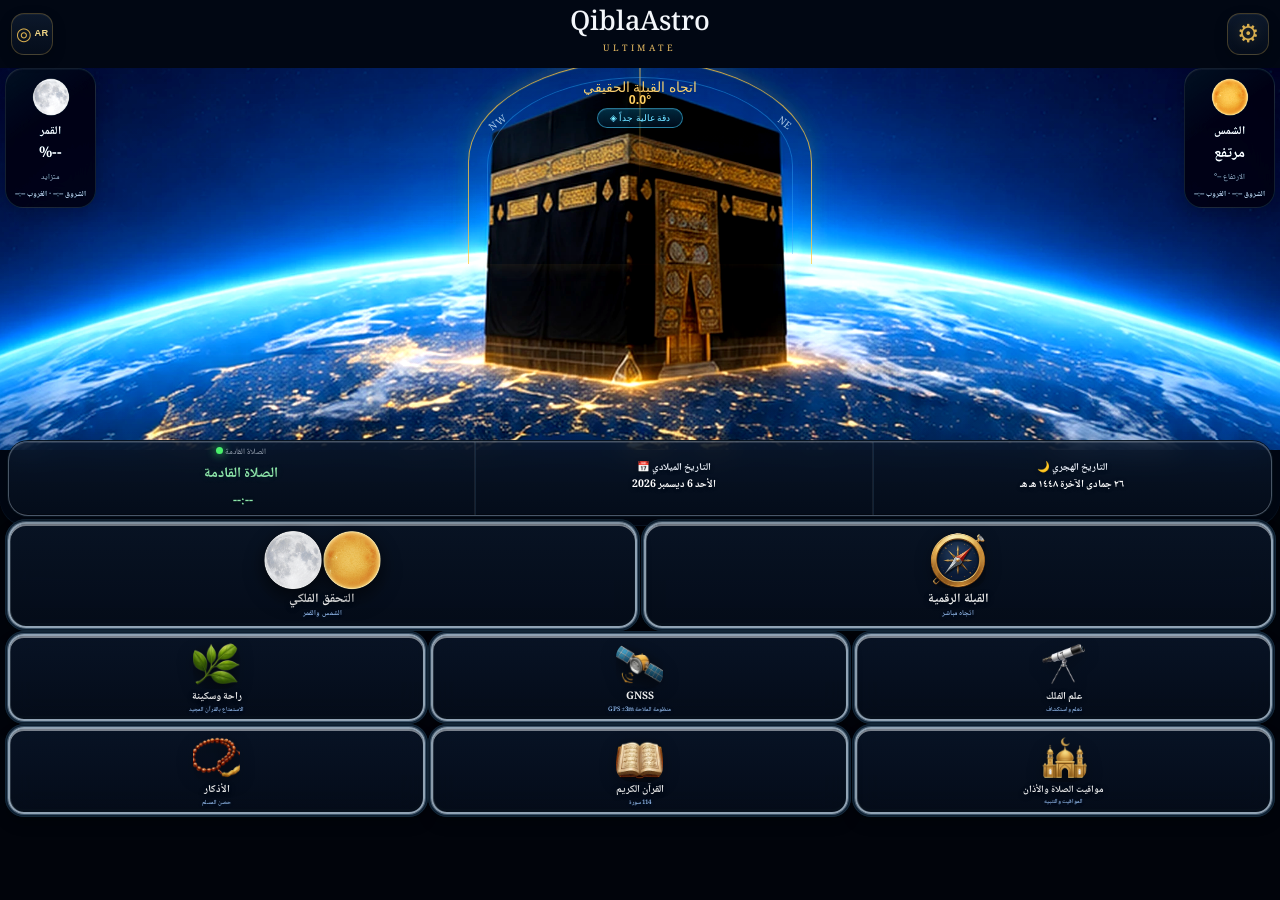
==== commit f853d5ec: "fix(gnss): commit trusted position and suppress NaN [skip ci]" ====
--- a/source/index.html
+++ b/source/index.html
@@ -1349,7 +1349,67 @@
 let gnssUpdating = false;
 let gnssHasTrustedFix = false;
 
+function hasTrustedGnssCoordinates(){
+  return gnssHasTrustedFix===true&&gnssSource==='gps'&&
+    Number.isFinite(Number(LAT))&&Number.isFinite(Number(LON))&&
+    Number(LAT)>=-90&&Number(LAT)<=90&&Number(LON)>=-180&&Number(LON)<=180;
+}
+
+function publishHomeLocationPending(){
+  var label='جاري تحديد الموقع';
+  set('hm-qibla-deg',label);
+  set('hm-prayer-name','الصلاة القادمة');
+  set('hm-prayer-time','--:--');
+  set('hm-prayer-eta','');
+  var bearing=document.getElementById('qaBearing');
+  if(bearing){
+    bearing.textContent=label;
+    bearing.style.setProperty('font-size','.78rem','important');
+    bearing.style.setProperty('letter-spacing','0','important');
+    bearing.style.setProperty('white-space','nowrap','important');
+  }
+  var prayerTime=document.getElementById('qaPrayerTime');if(prayerTime)prayerTime.textContent='--:--';
+  var prayerEta=document.getElementById('qaPrayerEta');if(prayerEta)prayerEta.textContent='';
+  var sun=document.getElementById('qaSun');if(sun&&!Number.isFinite(Number.parseFloat(sun.textContent)))sun.textContent='--°';
+  var moon=document.getElementById('qaMoon');if(moon&&!Number.isFinite(Number.parseFloat(moon.textContent)))moon.textContent='--%';
+}
+
+function publishHomeQibla(value){
+  if(!Number.isFinite(Number(value))){publishHomeLocationPending();return;}
+  var text=Number(value).toFixed(1)+'°';
+  set('hm-qibla-deg',text);
+  var bearing=document.getElementById('qaBearing');
+  if(bearing){
+    bearing.textContent=text;
+    bearing.style.removeProperty('font-size');
+    bearing.style.removeProperty('letter-spacing');
+    bearing.style.removeProperty('white-space');
+  }
+}
+
+function invalidateLocationDependentCaches(){
+  try{eCache=null;eKey='';}catch(e){}
+  try{pCache=null;pKey='';}catch(e){}
+}
+
+function acceptTrustedGnssPosition(pos){
+  var c=pos&&pos.coords,lat=c&&Number(c.latitude),lon=c&&Number(c.longitude);
+  if(!c||!Number.isFinite(lat)||!Number.isFinite(lon)||lat<-90||lat>90||lon<-180||lon>180)return false;
+  LAT=lat;
+  LON=lon;
+  gnssAccuracy=Number.isFinite(Number(c.accuracy))?Number(c.accuracy):null;
+  gnssAltitudeMeters=Number.isFinite(Number(c.altitude))?Number(c.altitude):0;
+  gnssSource='gps';
+  gnssHasTrustedFix=true;
+  gnssUpdating=false;
+  invalidateLocationDependentCaches();
+  updateQiblaFromPosition();
+  try{window.dispatchEvent(new CustomEvent('qiblaastro:gnss-update',{detail:{source:'gps',latitude:LAT,longitude:LON,accuracy:gnssAccuracy}}));}catch(e){}
+  return true;
+}
+
 function showGnssUnavailable(message){
+  gnssUpdating=false;
   gnssSource='unresolved';
   gnssAccuracy=null;
   gnssHasTrustedFix=false;
@@ -1371,6 +1431,7 @@
   var el;
   el=document.getElementById('gnss-src');if(el)el.textContent='لم يتم الحصول على GPS/GNSS موثوق';
   el=document.getElementById('gnss-acc');if(el)el.textContent='---';
+  publishHomeLocationPending();
 }
 
 function updateQiblaFromPosition(){
@@ -1378,11 +1439,10 @@
     showGnssUnavailable();
     return;
   }
-  if(!refreshMdeclFromTrustedGnss(new Date())){
-    set('mag-d',MDECL_STATUS==='blackout'?'⚠ مجال مغناطيسي ضعيف':'---');
-    return;
-  }
-  QT=calcQibla(LAT,LON); QM=((QT-MDECL)+360)%360;
+  QT=calcQibla(LAT,LON);
+  if(!Number.isFinite(Number(QT))){showGnssUnavailable();return;}
+  var magneticReady=refreshMdeclFromTrustedGnss(new Date());
+  if(magneticReady)QM=((QT-MDECL)+360)%360;else QM=QT;
   var dirs=['شمال','شمال شرق','شرق','جنوب شرق','جنوب','جنوب غرب','غرب','شمال غرب'];
   var qDir=dirs[Math.round(((QT%360)+360)/45)%8];
   var acc=gnssAccuracy?Math.round(gnssAccuracy):0;
@@ -1394,8 +1454,8 @@
   set('gnss-badge',srcBadge);
   set('gnss-btn-status','✓ GPS '+acc+'م');
   set('compass-status-msg',srcBadge+' · '+QT.toFixed(1)+'° '+qDir);
-  set('mag-d',(MDECL>=0?'+':'')+MDECL.toFixed(2)+'°');
-  set('hm-qibla-deg',QT.toFixed(1)+'°');
+  set('mag-d',magneticReady?(MDECL>=0?'+':'')+MDECL.toFixed(2)+'°':(MDECL_STATUS==='blackout'?'⚠ مجال مغناطيسي ضعيف':'---'));
+  publishHomeQibla(QT);
   set('hm-gps-src',srcBadge);
   var _el;
   _el=document.getElementById('gnss-lat');if(_el)_el.textContent=LAT.toFixed(6)+'° N';
@@ -1428,6 +1488,9 @@
 }
 
 function tryBrowserGPS(){
+  if(gnssUpdating)return;
+  var hadTrustedFix=hasTrustedGnssCoordinates();
+  gnssUpdating=true;
   set('compass-status-msg','⏳ جاري تحديد موقعك...');
   set('gnss-btn-status','⏳ جاري...');
 
@@ -1445,30 +1508,17 @@
     navigator.geolocation.getCurrentPosition(
       function(pos){
         try{
-          if(!pos||!pos.coords||!Number.isFinite(pos.coords.latitude)||!Number.isFinite(pos.coords.longitude)){
+          if(!acceptTrustedGnssPosition(pos)){
             showGnssUnavailable();
             return;
           }
-          LAT=pos.coords.latitude;
-          LON=pos.coords.longitude;
-          gnssAccuracy=pos.coords.accuracy;
-          gnssAltitudeMeters=Number.isFinite(pos.coords.altitude)?pos.coords.altitude:0;
-          gnssSource='gps';
-          gnssHasTrustedFix=true;
-          updateQiblaFromPosition();
           // watchPosition لتحسين الدقة — مع حفظ ID للإيقاف
           try{
             window._gnssWatchId = navigator.geolocation.watchPosition(
               function(p2){
                 try{
                   if(p2&&p2.coords&&Number.isFinite(p2.coords.latitude)&&Number.isFinite(p2.coords.longitude)&&p2.coords.accuracy<(gnssAccuracy||9999)){
-                    LAT=p2.coords.latitude;
-                    LON=p2.coords.longitude;
-                    gnssAccuracy=p2.coords.accuracy;
-                    gnssAltitudeMeters=Number.isFinite(p2.coords.altitude)?p2.coords.altitude:0;
-                    gnssSource='gps';
-                    gnssHasTrustedFix=true;
-                    updateQiblaFromPosition();
+                    acceptTrustedGnssPosition(p2);
                   }
                 }catch(e){}
               },
@@ -1479,6 +1529,11 @@
         }catch(e){ showGnssUnavailable(); }
       },
       function(err){
+        gnssUpdating=false;
+        if(hadTrustedFix&&hasTrustedGnssCoordinates()){
+          updateQiblaFromPosition();
+          return;
+        }
         var msg='تعذر تحديد موقعك — فعّل الموقع وامنح الإذن ثم أعد المحاولة';
         if(err&&err.code===1)msg='تم رفض إذن الموقع — امنح إذن الموقع ثم أعد المحاولة';
         showGnssUnavailable(msg);
@@ -1496,6 +1551,7 @@
 // Expose to global scope for HTML onclick handlers
 window.tryBrowserGPS = tryBrowserGPS;
 window.tryIPGeo      = tryIPGeo;
+window.acceptTrustedGnssPosition = acceptTrustedGnssPosition;
 
 // Start GNSS on load
 // GPS يُستدعى في activateCompass بعد تفاعل المستخدم
@@ -1835,12 +1891,17 @@
   return'🌑 محاق';
 }
 function gel(id){return document.getElementById(id);}
+function safeDisplayValue(value){
+  if(typeof value==='number')return Number.isFinite(value)?value:'---';
+  return String(value==null?'':value).replace(/-?Infinity|NaN/g,'---');
+}
 function set(id,v){
+  v=safeDisplayValue(v);
   document.querySelectorAll('[id="'+id+'"]').forEach(function(e){
     e.textContent=v;
   });
 }
-function seti(id,v){const e=gel(id);if(e)e.innerHTML=v;}
+function seti(id,v){const e=gel(id);if(e)e.innerHTML=safeDisplayValue(v);}
 
 // ══════════════════════════════════════════════════════════════════════════════
 // [JS-17] DIRECTION GRID
@@ -2583,13 +2644,28 @@
 let eCache=null,eKey='';
 let _lastSp=null,_lastMp=null;
 function loop(){
-  // أعد حساب القبلة من الإحداثيات الحالية
-  if(typeof calcQibla!=="undefined"){QT=calcQibla(LAT,LON);if(MDECL_READY)QM=((QT-MDECL)+360)%360;}
-
   tick++;
+  const now=new Date();
+  if(!hasTrustedGnssCoordinates()){
+    set('top-time',now.toLocaleTimeString('ar-EG'));
+    publishHomeLocationPending();
+    set('prayer-location-label','جاري تحديد الموقع');
+    set('cal-qibla-from-north','---');
+    set('gnss-qibla','---');
+    set('cfg-qt','---');set('cfg-qm','---');set('cfg-md','---');
+    try{updateHome(null,null,null,now,null);}catch(e){}
+    setTimeout(loop,1000);
+    return;
+  }
+
+  // Recalculate only after a finite trusted Device GPS/GNSS position exists.
+  if(typeof calcQibla!=="undefined"){
+    var nextQT=calcQibla(LAT,LON);
+    if(!Number.isFinite(Number(nextQT))){showGnssUnavailable();setTimeout(loop,1000);return;}
+    QT=nextQT;if(MDECL_READY)QM=((QT-MDECL)+360)%360;
+  }
+
   // Update prayer cache
-  
-  const now=new Date();
   const dk=now.toDateString();
   if(dk!==eKey){eCache=solarEvts(now);eKey=dk;}
   const evts=eCache;
@@ -3500,7 +3576,9 @@
 },1800);
 
 _safeOrient();
-_lastSp=sunPos(new Date());_lastMp=moonPos(new Date());
+if(hasTrustedGnssCoordinates()){
+  _lastSp=sunPos(new Date());_lastMp=moonPos(new Date());
+}
 
 // Dev slider event
 const devSlider = gel('dev-slider');
--- a/source/css/home-action-layout-233.css
+++ b/source/css/home-action-layout-233.css
@@ -22,7 +22,7 @@
   margin-top:-22px!important;
 }
 #page-home .qa-actions-primary .qa-service-card{
-  min-height:108px!important;
+  min-height:96px!important;
   padding:8px 7px!important;
   border-radius:18px!important;
 }
@@ -51,7 +51,7 @@
   margin-top:6px!important;
 }
 #page-home .qa-actions-grid .qa-service-card{
-  min-height:96px!important;
+  min-height:82px!important;
   padding:6px 4px!important;
   border-radius:16px!important;
 }
@@ -98,11 +98,11 @@
 
 @media(max-width:380px){
   #page-home .qa-actions-primary{gap:5px;margin-top:-19px!important}
-  #page-home .qa-actions-primary .qa-service-card{min-height:100px!important}
+  #page-home .qa-actions-primary .qa-service-card{min-height:92px!important}
   #page-home .qa-actions-primary .qa-service-icon{width:51px!important;height:51px!important}
   #page-home .qa-actions-primary .qa-service-card strong{font-size:.67rem!important}
   #page-home .qa-actions-grid{gap:4px;margin-top:5px!important}
-  #page-home .qa-actions-grid .qa-service-card{min-height:89px!important;padding:5px 3px!important}
+  #page-home .qa-actions-grid .qa-service-card{min-height:80px!important;padding:5px 3px!important}
   #page-home .qa-actions-grid .qa-service-icon{width:43px!important;height:43px!important}
   #page-home .qa-actions-grid .qa-service-card strong{font-size:.56rem!important}
   #page-home .qa-actions-faith .qa-service-card.prayer strong{font-size:.52rem!important}
@@ -110,12 +110,12 @@
 
 @media(max-height:760px){
   #page-home .qa-actions-primary{margin-top:-18px!important;gap:5px}
-  #page-home .qa-actions-primary .qa-service-card{min-height:88px!important;padding:5px 4px!important}
+  #page-home .qa-actions-primary .qa-service-card{min-height:84px!important;padding:5px 4px!important}
   #page-home .qa-actions-primary .qa-service-icon{width:44px!important;height:44px!important;margin-bottom:2px!important}
   #page-home .qa-actions-primary .qa-service-card strong{font-size:.61rem!important}
   #page-home .qa-actions-primary .qa-service-card small{font-size:.35rem!important}
   #page-home .qa-actions-grid{margin-top:4px!important;gap:4px}
-  #page-home .qa-actions-grid .qa-service-card{min-height:78px!important;padding:4px 3px!important}
+  #page-home .qa-actions-grid .qa-service-card{min-height:72px!important;padding:4px 3px!important}
   #page-home .qa-actions-grid .qa-service-icon{width:38px!important;height:38px!important;margin-bottom:1px!important}
   #page-home .qa-actions-grid .qa-service-card strong{font-size:.51rem!important}
   #page-home .qa-actions-grid .qa-service-card small{font-size:.31rem!important}
@@ -124,13 +124,13 @@
 }
 
 @media(max-height:700px){
-  #page-home .qa-actions-primary .qa-service-card{min-height:82px!important}
-  #page-home .qa-actions-grid .qa-service-card{min-height:72px!important}
+  #page-home .qa-actions-primary .qa-service-card{min-height:78px!important}
+  #page-home .qa-actions-grid .qa-service-card{min-height:68px!important}
   #page-home .qa-actions-grid .qa-service-icon{width:35px!important;height:35px!important}
 }
 
 #page-home .qa-info{
-  bottom:16px!important;
+  bottom:28px!important;
 }
 
 #page-home .qa-actions-primary .digital-compass,
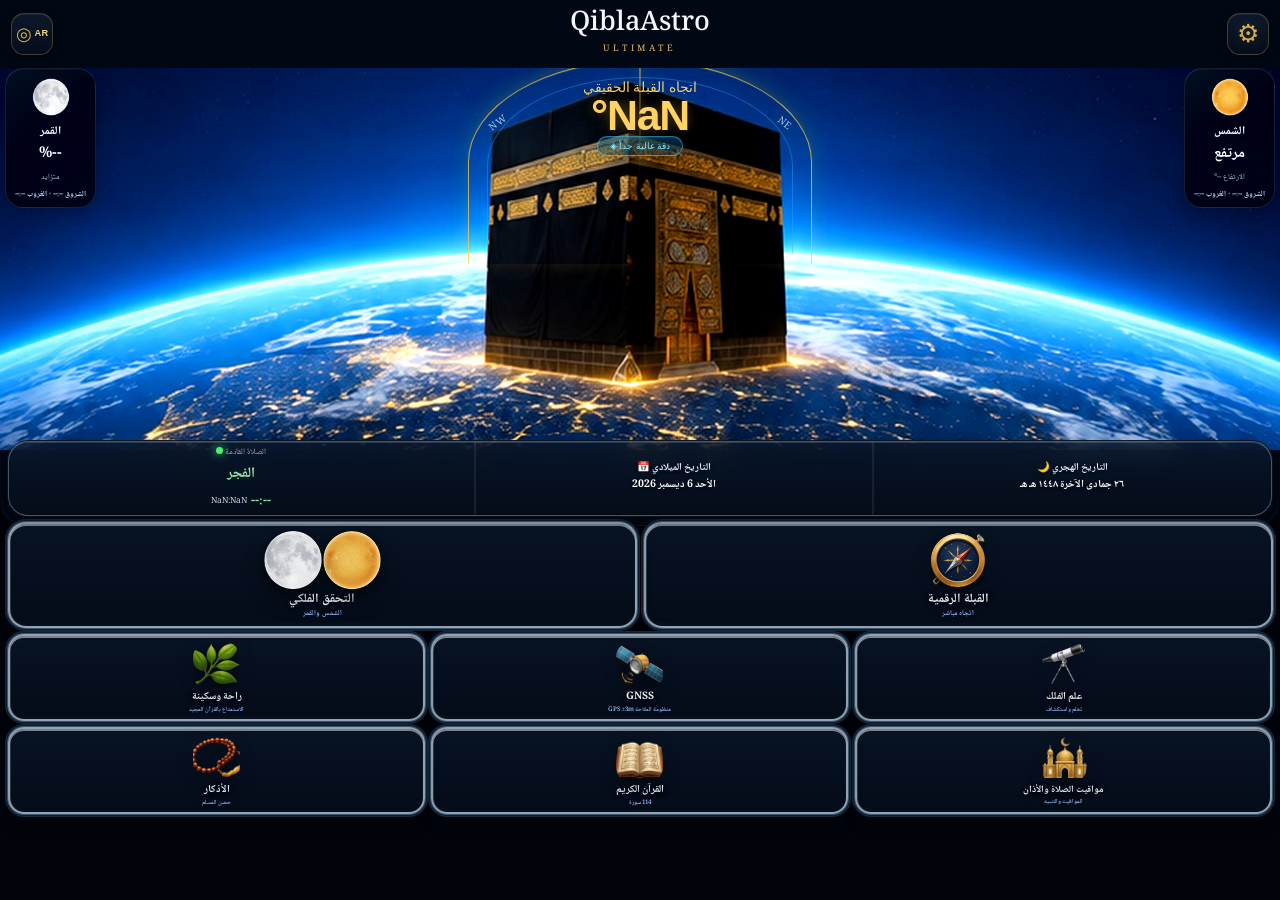
==== commit 605a89f8: "revert: undo GNSS display handoff [skip ci]" ====
--- a/source/index.html
+++ b/source/index.html
@@ -1349,67 +1349,7 @@
 let gnssUpdating = false;
 let gnssHasTrustedFix = false;
 
-function hasTrustedGnssCoordinates(){
-  return gnssHasTrustedFix===true&&gnssSource==='gps'&&
-    Number.isFinite(Number(LAT))&&Number.isFinite(Number(LON))&&
-    Number(LAT)>=-90&&Number(LAT)<=90&&Number(LON)>=-180&&Number(LON)<=180;
-}
-
-function publishHomeLocationPending(){
-  var label='جاري تحديد الموقع';
-  set('hm-qibla-deg',label);
-  set('hm-prayer-name','الصلاة القادمة');
-  set('hm-prayer-time','--:--');
-  set('hm-prayer-eta','');
-  var bearing=document.getElementById('qaBearing');
-  if(bearing){
-    bearing.textContent=label;
-    bearing.style.setProperty('font-size','.78rem','important');
-    bearing.style.setProperty('letter-spacing','0','important');
-    bearing.style.setProperty('white-space','nowrap','important');
-  }
-  var prayerTime=document.getElementById('qaPrayerTime');if(prayerTime)prayerTime.textContent='--:--';
-  var prayerEta=document.getElementById('qaPrayerEta');if(prayerEta)prayerEta.textContent='';
-  var sun=document.getElementById('qaSun');if(sun&&!Number.isFinite(Number.parseFloat(sun.textContent)))sun.textContent='--°';
-  var moon=document.getElementById('qaMoon');if(moon&&!Number.isFinite(Number.parseFloat(moon.textContent)))moon.textContent='--%';
-}
-
-function publishHomeQibla(value){
-  if(!Number.isFinite(Number(value))){publishHomeLocationPending();return;}
-  var text=Number(value).toFixed(1)+'°';
-  set('hm-qibla-deg',text);
-  var bearing=document.getElementById('qaBearing');
-  if(bearing){
-    bearing.textContent=text;
-    bearing.style.removeProperty('font-size');
-    bearing.style.removeProperty('letter-spacing');
-    bearing.style.removeProperty('white-space');
-  }
-}
-
-function invalidateLocationDependentCaches(){
-  try{eCache=null;eKey='';}catch(e){}
-  try{pCache=null;pKey='';}catch(e){}
-}
-
-function acceptTrustedGnssPosition(pos){
-  var c=pos&&pos.coords,lat=c&&Number(c.latitude),lon=c&&Number(c.longitude);
-  if(!c||!Number.isFinite(lat)||!Number.isFinite(lon)||lat<-90||lat>90||lon<-180||lon>180)return false;
-  LAT=lat;
-  LON=lon;
-  gnssAccuracy=Number.isFinite(Number(c.accuracy))?Number(c.accuracy):null;
-  gnssAltitudeMeters=Number.isFinite(Number(c.altitude))?Number(c.altitude):0;
-  gnssSource='gps';
-  gnssHasTrustedFix=true;
-  gnssUpdating=false;
-  invalidateLocationDependentCaches();
-  updateQiblaFromPosition();
-  try{window.dispatchEvent(new CustomEvent('qiblaastro:gnss-update',{detail:{source:'gps',latitude:LAT,longitude:LON,accuracy:gnssAccuracy}}));}catch(e){}
-  return true;
-}
-
 function showGnssUnavailable(message){
-  gnssUpdating=false;
   gnssSource='unresolved';
   gnssAccuracy=null;
   gnssHasTrustedFix=false;
@@ -1431,7 +1371,6 @@
   var el;
   el=document.getElementById('gnss-src');if(el)el.textContent='لم يتم الحصول على GPS/GNSS موثوق';
   el=document.getElementById('gnss-acc');if(el)el.textContent='---';
-  publishHomeLocationPending();
 }
 
 function updateQiblaFromPosition(){
@@ -1439,10 +1378,11 @@
     showGnssUnavailable();
     return;
   }
-  QT=calcQibla(LAT,LON);
-  if(!Number.isFinite(Number(QT))){showGnssUnavailable();return;}
-  var magneticReady=refreshMdeclFromTrustedGnss(new Date());
-  if(magneticReady)QM=((QT-MDECL)+360)%360;else QM=QT;
+  if(!refreshMdeclFromTrustedGnss(new Date())){
+    set('mag-d',MDECL_STATUS==='blackout'?'⚠ مجال مغناطيسي ضعيف':'---');
+    return;
+  }
+  QT=calcQibla(LAT,LON); QM=((QT-MDECL)+360)%360;
   var dirs=['شمال','شمال شرق','شرق','جنوب شرق','جنوب','جنوب غرب','غرب','شمال غرب'];
   var qDir=dirs[Math.round(((QT%360)+360)/45)%8];
   var acc=gnssAccuracy?Math.round(gnssAccuracy):0;
@@ -1454,8 +1394,8 @@
   set('gnss-badge',srcBadge);
   set('gnss-btn-status','✓ GPS '+acc+'م');
   set('compass-status-msg',srcBadge+' · '+QT.toFixed(1)+'° '+qDir);
-  set('mag-d',magneticReady?(MDECL>=0?'+':'')+MDECL.toFixed(2)+'°':(MDECL_STATUS==='blackout'?'⚠ مجال مغناطيسي ضعيف':'---'));
-  publishHomeQibla(QT);
+  set('mag-d',(MDECL>=0?'+':'')+MDECL.toFixed(2)+'°');
+  set('hm-qibla-deg',QT.toFixed(1)+'°');
   set('hm-gps-src',srcBadge);
   var _el;
   _el=document.getElementById('gnss-lat');if(_el)_el.textContent=LAT.toFixed(6)+'° N';
@@ -1488,9 +1428,6 @@
 }
 
 function tryBrowserGPS(){
-  if(gnssUpdating)return;
-  var hadTrustedFix=hasTrustedGnssCoordinates();
-  gnssUpdating=true;
   set('compass-status-msg','⏳ جاري تحديد موقعك...');
   set('gnss-btn-status','⏳ جاري...');
 
@@ -1508,17 +1445,30 @@
     navigator.geolocation.getCurrentPosition(
       function(pos){
         try{
-          if(!acceptTrustedGnssPosition(pos)){
+          if(!pos||!pos.coords||!Number.isFinite(pos.coords.latitude)||!Number.isFinite(pos.coords.longitude)){
             showGnssUnavailable();
             return;
           }
+          LAT=pos.coords.latitude;
+          LON=pos.coords.longitude;
+          gnssAccuracy=pos.coords.accuracy;
+          gnssAltitudeMeters=Number.isFinite(pos.coords.altitude)?pos.coords.altitude:0;
+          gnssSource='gps';
+          gnssHasTrustedFix=true;
+          updateQiblaFromPosition();
           // watchPosition لتحسين الدقة — مع حفظ ID للإيقاف
           try{
             window._gnssWatchId = navigator.geolocation.watchPosition(
               function(p2){
                 try{
                   if(p2&&p2.coords&&Number.isFinite(p2.coords.latitude)&&Number.isFinite(p2.coords.longitude)&&p2.coords.accuracy<(gnssAccuracy||9999)){
-                    acceptTrustedGnssPosition(p2);
+                    LAT=p2.coords.latitude;
+                    LON=p2.coords.longitude;
+                    gnssAccuracy=p2.coords.accuracy;
+                    gnssAltitudeMeters=Number.isFinite(p2.coords.altitude)?p2.coords.altitude:0;
+                    gnssSource='gps';
+                    gnssHasTrustedFix=true;
+                    updateQiblaFromPosition();
                   }
                 }catch(e){}
               },
@@ -1529,11 +1479,6 @@
         }catch(e){ showGnssUnavailable(); }
       },
       function(err){
-        gnssUpdating=false;
-        if(hadTrustedFix&&hasTrustedGnssCoordinates()){
-          updateQiblaFromPosition();
-          return;
-        }
         var msg='تعذر تحديد موقعك — فعّل الموقع وامنح الإذن ثم أعد المحاولة';
         if(err&&err.code===1)msg='تم رفض إذن الموقع — امنح إذن الموقع ثم أعد المحاولة';
         showGnssUnavailable(msg);
@@ -1551,7 +1496,6 @@
 // Expose to global scope for HTML onclick handlers
 window.tryBrowserGPS = tryBrowserGPS;
 window.tryIPGeo      = tryIPGeo;
-window.acceptTrustedGnssPosition = acceptTrustedGnssPosition;
 
 // Start GNSS on load
 // GPS يُستدعى في activateCompass بعد تفاعل المستخدم
@@ -1891,17 +1835,12 @@
   return'🌑 محاق';
 }
 function gel(id){return document.getElementById(id);}
-function safeDisplayValue(value){
-  if(typeof value==='number')return Number.isFinite(value)?value:'---';
-  return String(value==null?'':value).replace(/-?Infinity|NaN/g,'---');
-}
 function set(id,v){
-  v=safeDisplayValue(v);
   document.querySelectorAll('[id="'+id+'"]').forEach(function(e){
     e.textContent=v;
   });
 }
-function seti(id,v){const e=gel(id);if(e)e.innerHTML=safeDisplayValue(v);}
+function seti(id,v){const e=gel(id);if(e)e.innerHTML=v;}
 
 // ══════════════════════════════════════════════════════════════════════════════
 // [JS-17] DIRECTION GRID
@@ -2644,28 +2583,13 @@
 let eCache=null,eKey='';
 let _lastSp=null,_lastMp=null;
 function loop(){
+  // أعد حساب القبلة من الإحداثيات الحالية
+  if(typeof calcQibla!=="undefined"){QT=calcQibla(LAT,LON);if(MDECL_READY)QM=((QT-MDECL)+360)%360;}
+
   tick++;
+  // Update prayer cache
+  
   const now=new Date();
-  if(!hasTrustedGnssCoordinates()){
-    set('top-time',now.toLocaleTimeString('ar-EG'));
-    publishHomeLocationPending();
-    set('prayer-location-label','جاري تحديد الموقع');
-    set('cal-qibla-from-north','---');
-    set('gnss-qibla','---');
-    set('cfg-qt','---');set('cfg-qm','---');set('cfg-md','---');
-    try{updateHome(null,null,null,now,null);}catch(e){}
-    setTimeout(loop,1000);
-    return;
-  }
-
-  // Recalculate only after a finite trusted Device GPS/GNSS position exists.
-  if(typeof calcQibla!=="undefined"){
-    var nextQT=calcQibla(LAT,LON);
-    if(!Number.isFinite(Number(nextQT))){showGnssUnavailable();setTimeout(loop,1000);return;}
-    QT=nextQT;if(MDECL_READY)QM=((QT-MDECL)+360)%360;
-  }
-
-  // Update prayer cache
   const dk=now.toDateString();
   if(dk!==eKey){eCache=solarEvts(now);eKey=dk;}
   const evts=eCache;
@@ -3576,9 +3500,7 @@
 },1800);
 
 _safeOrient();
-if(hasTrustedGnssCoordinates()){
-  _lastSp=sunPos(new Date());_lastMp=moonPos(new Date());
-}
+_lastSp=sunPos(new Date());_lastMp=moonPos(new Date());
 
 // Dev slider event
 const devSlider = gel('dev-slider');
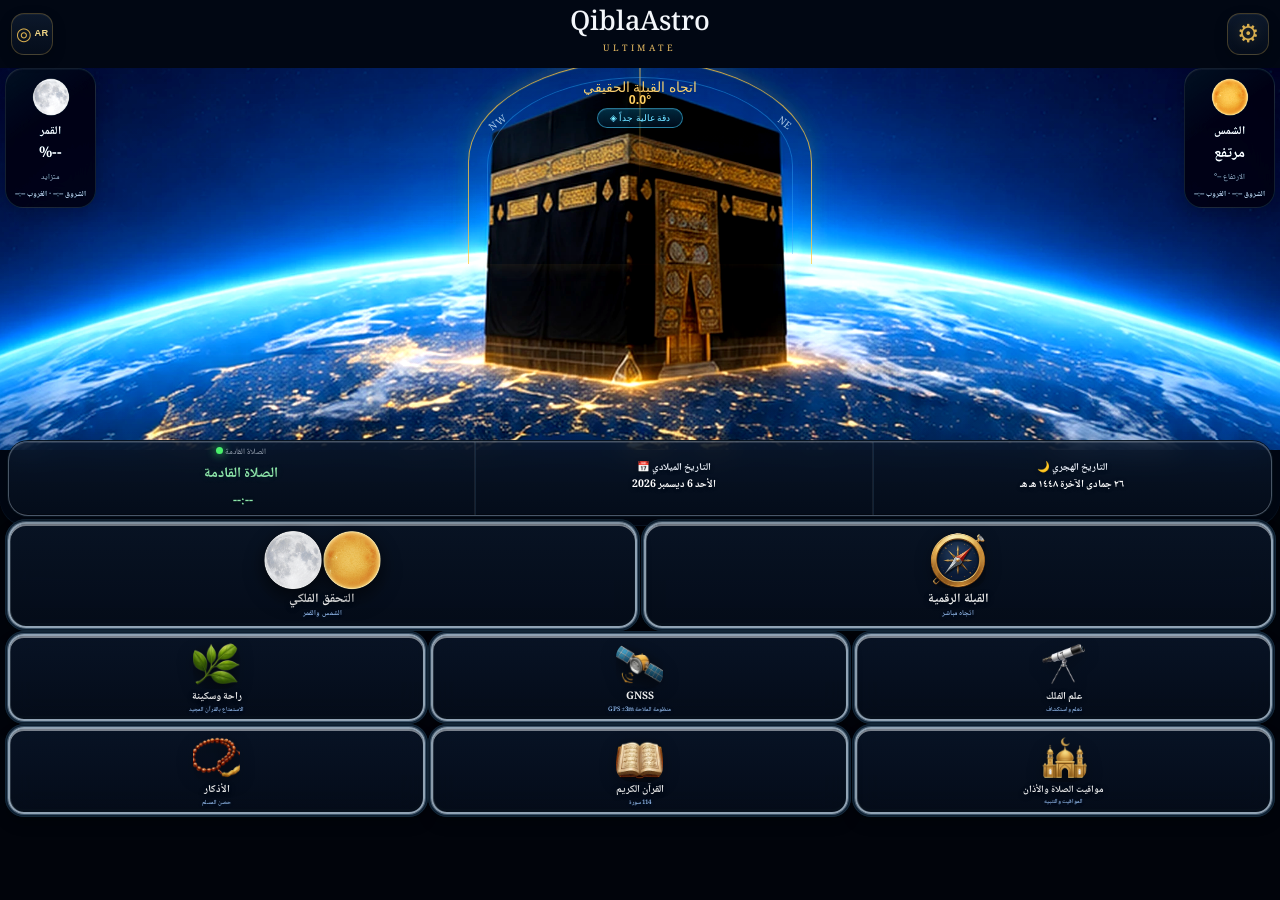
==== commit 693dddd1: "fix(gnss): commit permission position safely [skip ci]" ====
--- a/source/index.html
+++ b/source/index.html
@@ -1349,7 +1349,67 @@
 let gnssUpdating = false;
 let gnssHasTrustedFix = false;
 
+function hasTrustedGnssCoordinates(){
+  return gnssHasTrustedFix===true&&gnssSource==='gps'&&
+    Number.isFinite(Number(LAT))&&Number.isFinite(Number(LON))&&
+    Number(LAT)>=-90&&Number(LAT)<=90&&Number(LON)>=-180&&Number(LON)<=180;
+}
+
+function publishHomeLocationPending(){
+  var label='جاري تحديد الموقع';
+  set('hm-qibla-deg',label);
+  set('hm-prayer-name','الصلاة القادمة');
+  set('hm-prayer-time','--:--');
+  set('hm-prayer-eta','');
+  var bearing=document.getElementById('qaBearing');
+  if(bearing){
+    bearing.textContent=label;
+    bearing.style.setProperty('font-size','.78rem','important');
+    bearing.style.setProperty('letter-spacing','0','important');
+    bearing.style.setProperty('white-space','nowrap','important');
+  }
+  var prayerTime=document.getElementById('qaPrayerTime');if(prayerTime)prayerTime.textContent='--:--';
+  var prayerEta=document.getElementById('qaPrayerEta');if(prayerEta)prayerEta.textContent='';
+  var sun=document.getElementById('qaSun');if(sun&&!Number.isFinite(Number.parseFloat(sun.textContent)))sun.textContent='--°';
+  var moon=document.getElementById('qaMoon');if(moon&&!Number.isFinite(Number.parseFloat(moon.textContent)))moon.textContent='--%';
+}
+
+function publishHomeQibla(value){
+  if(!Number.isFinite(Number(value))){publishHomeLocationPending();return;}
+  var text=Number(value).toFixed(1)+'°';
+  set('hm-qibla-deg',text);
+  var bearing=document.getElementById('qaBearing');
+  if(bearing){
+    bearing.textContent=text;
+    bearing.style.removeProperty('font-size');
+    bearing.style.removeProperty('letter-spacing');
+    bearing.style.removeProperty('white-space');
+  }
+}
+
+function invalidateLocationDependentCaches(){
+  try{eCache=null;eKey='';}catch(e){}
+  try{pCache=null;pKey='';}catch(e){}
+}
+
+function acceptTrustedGnssPosition(pos){
+  var c=pos&&pos.coords,lat=c&&Number(c.latitude),lon=c&&Number(c.longitude);
+  if(!c||!Number.isFinite(lat)||!Number.isFinite(lon)||lat<-90||lat>90||lon<-180||lon>180)return false;
+  LAT=lat;
+  LON=lon;
+  gnssAccuracy=Number.isFinite(Number(c.accuracy))?Number(c.accuracy):null;
+  gnssAltitudeMeters=Number.isFinite(Number(c.altitude))?Number(c.altitude):0;
+  gnssSource='gps';
+  gnssHasTrustedFix=true;
+  gnssUpdating=false;
+  invalidateLocationDependentCaches();
+  updateQiblaFromPosition();
+  try{window.dispatchEvent(new CustomEvent('qiblaastro:gnss-update',{detail:{source:'gps',latitude:LAT,longitude:LON,accuracy:gnssAccuracy}}));}catch(e){}
+  return true;
+}
+
 function showGnssUnavailable(message){
+  gnssUpdating=false;
   gnssSource='unresolved';
   gnssAccuracy=null;
   gnssHasTrustedFix=false;
@@ -1371,6 +1431,7 @@
   var el;
   el=document.getElementById('gnss-src');if(el)el.textContent='لم يتم الحصول على GPS/GNSS موثوق';
   el=document.getElementById('gnss-acc');if(el)el.textContent='---';
+  publishHomeLocationPending();
 }
 
 function updateQiblaFromPosition(){
@@ -1378,11 +1439,10 @@
     showGnssUnavailable();
     return;
   }
-  if(!refreshMdeclFromTrustedGnss(new Date())){
-    set('mag-d',MDECL_STATUS==='blackout'?'⚠ مجال مغناطيسي ضعيف':'---');
-    return;
-  }
-  QT=calcQibla(LAT,LON); QM=((QT-MDECL)+360)%360;
+  QT=calcQibla(LAT,LON);
+  if(!Number.isFinite(Number(QT))){showGnssUnavailable();return;}
+  var magneticReady=refreshMdeclFromTrustedGnss(new Date());
+  if(magneticReady)QM=((QT-MDECL)+360)%360;else QM=QT;
   var dirs=['شمال','شمال شرق','شرق','جنوب شرق','جنوب','جنوب غرب','غرب','شمال غرب'];
   var qDir=dirs[Math.round(((QT%360)+360)/45)%8];
   var acc=gnssAccuracy?Math.round(gnssAccuracy):0;
@@ -1394,8 +1454,8 @@
   set('gnss-badge',srcBadge);
   set('gnss-btn-status','✓ GPS '+acc+'م');
   set('compass-status-msg',srcBadge+' · '+QT.toFixed(1)+'° '+qDir);
-  set('mag-d',(MDECL>=0?'+':'')+MDECL.toFixed(2)+'°');
-  set('hm-qibla-deg',QT.toFixed(1)+'°');
+  set('mag-d',magneticReady?(MDECL>=0?'+':'')+MDECL.toFixed(2)+'°':(MDECL_STATUS==='blackout'?'⚠ مجال مغناطيسي ضعيف':'---'));
+  publishHomeQibla(QT);
   set('hm-gps-src',srcBadge);
   var _el;
   _el=document.getElementById('gnss-lat');if(_el)_el.textContent=LAT.toFixed(6)+'° N';
@@ -1428,6 +1488,9 @@
 }
 
 function tryBrowserGPS(){
+  if(gnssUpdating)return;
+  var hadTrustedFix=hasTrustedGnssCoordinates();
+  gnssUpdating=true;
   set('compass-status-msg','⏳ جاري تحديد موقعك...');
   set('gnss-btn-status','⏳ جاري...');
 
@@ -1445,30 +1508,17 @@
     navigator.geolocation.getCurrentPosition(
       function(pos){
         try{
-          if(!pos||!pos.coords||!Number.isFinite(pos.coords.latitude)||!Number.isFinite(pos.coords.longitude)){
+          if(!acceptTrustedGnssPosition(pos)){
             showGnssUnavailable();
             return;
           }
-          LAT=pos.coords.latitude;
-          LON=pos.coords.longitude;
-          gnssAccuracy=pos.coords.accuracy;
-          gnssAltitudeMeters=Number.isFinite(pos.coords.altitude)?pos.coords.altitude:0;
-          gnssSource='gps';
-          gnssHasTrustedFix=true;
-          updateQiblaFromPosition();
           // watchPosition لتحسين الدقة — مع حفظ ID للإيقاف
           try{
             window._gnssWatchId = navigator.geolocation.watchPosition(
               function(p2){
                 try{
                   if(p2&&p2.coords&&Number.isFinite(p2.coords.latitude)&&Number.isFinite(p2.coords.longitude)&&p2.coords.accuracy<(gnssAccuracy||9999)){
-                    LAT=p2.coords.latitude;
-                    LON=p2.coords.longitude;
-                    gnssAccuracy=p2.coords.accuracy;
-                    gnssAltitudeMeters=Number.isFinite(p2.coords.altitude)?p2.coords.altitude:0;
-                    gnssSource='gps';
-                    gnssHasTrustedFix=true;
-                    updateQiblaFromPosition();
+                    acceptTrustedGnssPosition(p2);
                   }
                 }catch(e){}
               },
@@ -1479,6 +1529,11 @@
         }catch(e){ showGnssUnavailable(); }
       },
       function(err){
+        gnssUpdating=false;
+        if(hadTrustedFix&&hasTrustedGnssCoordinates()){
+          updateQiblaFromPosition();
+          return;
+        }
         var msg='تعذر تحديد موقعك — فعّل الموقع وامنح الإذن ثم أعد المحاولة';
         if(err&&err.code===1)msg='تم رفض إذن الموقع — امنح إذن الموقع ثم أعد المحاولة';
         showGnssUnavailable(msg);
@@ -1496,6 +1551,7 @@
 // Expose to global scope for HTML onclick handlers
 window.tryBrowserGPS = tryBrowserGPS;
 window.tryIPGeo      = tryIPGeo;
+window.acceptTrustedGnssPosition = acceptTrustedGnssPosition;
 
 // Start GNSS on load
 // GPS يُستدعى في activateCompass بعد تفاعل المستخدم
@@ -2583,13 +2639,28 @@
 let eCache=null,eKey='';
 let _lastSp=null,_lastMp=null;
 function loop(){
-  // أعد حساب القبلة من الإحداثيات الحالية
-  if(typeof calcQibla!=="undefined"){QT=calcQibla(LAT,LON);if(MDECL_READY)QM=((QT-MDECL)+360)%360;}
-
   tick++;
+  const now=new Date();
+  if(!hasTrustedGnssCoordinates()){
+    set('top-time',now.toLocaleTimeString('ar-EG'));
+    publishHomeLocationPending();
+    set('prayer-location-label','جاري تحديد الموقع');
+    set('cal-qibla-from-north','---');
+    set('gnss-qibla','---');
+    set('cfg-qt','---');set('cfg-qm','---');set('cfg-md','---');
+    try{updateHome(null,null,null,now,null);}catch(e){}
+    setTimeout(loop,1000);
+    return;
+  }
+
+  // Recalculate only after a finite trusted Device GPS/GNSS position exists.
+  if(typeof calcQibla!=="undefined"){
+    var nextQT=calcQibla(LAT,LON);
+    if(!Number.isFinite(Number(nextQT))){showGnssUnavailable();setTimeout(loop,1000);return;}
+    QT=nextQT;if(MDECL_READY)QM=((QT-MDECL)+360)%360;
+  }
+
   // Update prayer cache
-  
-  const now=new Date();
   const dk=now.toDateString();
   if(dk!==eKey){eCache=solarEvts(now);eKey=dk;}
   const evts=eCache;
@@ -3500,7 +3571,9 @@
 },1800);
 
 _safeOrient();
-_lastSp=sunPos(new Date());_lastMp=moonPos(new Date());
+if(hasTrustedGnssCoordinates()){
+  _lastSp=sunPos(new Date());_lastMp=moonPos(new Date());
+}
 
 // Dev slider event
 const devSlider = gel('dev-slider');
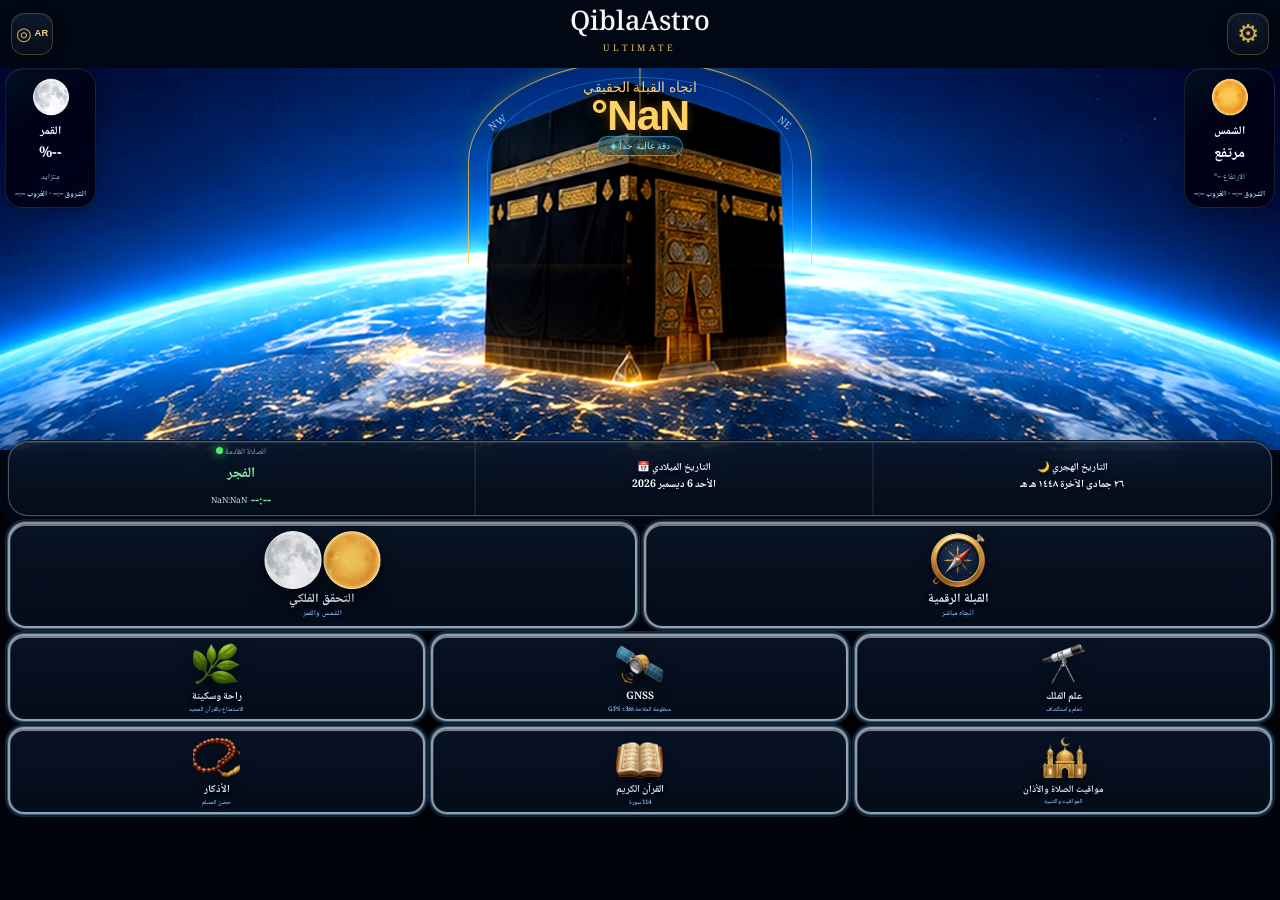
==== commit 72873461: "revert: undo GNSS position handoff [skip ci]" ====
--- a/source/index.html
+++ b/source/index.html
@@ -1349,67 +1349,7 @@
 let gnssUpdating = false;
 let gnssHasTrustedFix = false;
 
-function hasTrustedGnssCoordinates(){
-  return gnssHasTrustedFix===true&&gnssSource==='gps'&&
-    Number.isFinite(Number(LAT))&&Number.isFinite(Number(LON))&&
-    Number(LAT)>=-90&&Number(LAT)<=90&&Number(LON)>=-180&&Number(LON)<=180;
-}
-
-function publishHomeLocationPending(){
-  var label='جاري تحديد الموقع';
-  set('hm-qibla-deg',label);
-  set('hm-prayer-name','الصلاة القادمة');
-  set('hm-prayer-time','--:--');
-  set('hm-prayer-eta','');
-  var bearing=document.getElementById('qaBearing');
-  if(bearing){
-    bearing.textContent=label;
-    bearing.style.setProperty('font-size','.78rem','important');
-    bearing.style.setProperty('letter-spacing','0','important');
-    bearing.style.setProperty('white-space','nowrap','important');
-  }
-  var prayerTime=document.getElementById('qaPrayerTime');if(prayerTime)prayerTime.textContent='--:--';
-  var prayerEta=document.getElementById('qaPrayerEta');if(prayerEta)prayerEta.textContent='';
-  var sun=document.getElementById('qaSun');if(sun&&!Number.isFinite(Number.parseFloat(sun.textContent)))sun.textContent='--°';
-  var moon=document.getElementById('qaMoon');if(moon&&!Number.isFinite(Number.parseFloat(moon.textContent)))moon.textContent='--%';
-}
-
-function publishHomeQibla(value){
-  if(!Number.isFinite(Number(value))){publishHomeLocationPending();return;}
-  var text=Number(value).toFixed(1)+'°';
-  set('hm-qibla-deg',text);
-  var bearing=document.getElementById('qaBearing');
-  if(bearing){
-    bearing.textContent=text;
-    bearing.style.removeProperty('font-size');
-    bearing.style.removeProperty('letter-spacing');
-    bearing.style.removeProperty('white-space');
-  }
-}
-
-function invalidateLocationDependentCaches(){
-  try{eCache=null;eKey='';}catch(e){}
-  try{pCache=null;pKey='';}catch(e){}
-}
-
-function acceptTrustedGnssPosition(pos){
-  var c=pos&&pos.coords,lat=c&&Number(c.latitude),lon=c&&Number(c.longitude);
-  if(!c||!Number.isFinite(lat)||!Number.isFinite(lon)||lat<-90||lat>90||lon<-180||lon>180)return false;
-  LAT=lat;
-  LON=lon;
-  gnssAccuracy=Number.isFinite(Number(c.accuracy))?Number(c.accuracy):null;
-  gnssAltitudeMeters=Number.isFinite(Number(c.altitude))?Number(c.altitude):0;
-  gnssSource='gps';
-  gnssHasTrustedFix=true;
-  gnssUpdating=false;
-  invalidateLocationDependentCaches();
-  updateQiblaFromPosition();
-  try{window.dispatchEvent(new CustomEvent('qiblaastro:gnss-update',{detail:{source:'gps',latitude:LAT,longitude:LON,accuracy:gnssAccuracy}}));}catch(e){}
-  return true;
-}
-
 function showGnssUnavailable(message){
-  gnssUpdating=false;
   gnssSource='unresolved';
   gnssAccuracy=null;
   gnssHasTrustedFix=false;
@@ -1431,7 +1371,6 @@
   var el;
   el=document.getElementById('gnss-src');if(el)el.textContent='لم يتم الحصول على GPS/GNSS موثوق';
   el=document.getElementById('gnss-acc');if(el)el.textContent='---';
-  publishHomeLocationPending();
 }
 
 function updateQiblaFromPosition(){
@@ -1439,10 +1378,11 @@
     showGnssUnavailable();
     return;
   }
-  QT=calcQibla(LAT,LON);
-  if(!Number.isFinite(Number(QT))){showGnssUnavailable();return;}
-  var magneticReady=refreshMdeclFromTrustedGnss(new Date());
-  if(magneticReady)QM=((QT-MDECL)+360)%360;else QM=QT;
+  if(!refreshMdeclFromTrustedGnss(new Date())){
+    set('mag-d',MDECL_STATUS==='blackout'?'⚠ مجال مغناطيسي ضعيف':'---');
+    return;
+  }
+  QT=calcQibla(LAT,LON); QM=((QT-MDECL)+360)%360;
   var dirs=['شمال','شمال شرق','شرق','جنوب شرق','جنوب','جنوب غرب','غرب','شمال غرب'];
   var qDir=dirs[Math.round(((QT%360)+360)/45)%8];
   var acc=gnssAccuracy?Math.round(gnssAccuracy):0;
@@ -1454,8 +1394,8 @@
   set('gnss-badge',srcBadge);
   set('gnss-btn-status','✓ GPS '+acc+'م');
   set('compass-status-msg',srcBadge+' · '+QT.toFixed(1)+'° '+qDir);
-  set('mag-d',magneticReady?(MDECL>=0?'+':'')+MDECL.toFixed(2)+'°':(MDECL_STATUS==='blackout'?'⚠ مجال مغناطيسي ضعيف':'---'));
-  publishHomeQibla(QT);
+  set('mag-d',(MDECL>=0?'+':'')+MDECL.toFixed(2)+'°');
+  set('hm-qibla-deg',QT.toFixed(1)+'°');
   set('hm-gps-src',srcBadge);
   var _el;
   _el=document.getElementById('gnss-lat');if(_el)_el.textContent=LAT.toFixed(6)+'° N';
@@ -1488,9 +1428,6 @@
 }
 
 function tryBrowserGPS(){
-  if(gnssUpdating)return;
-  var hadTrustedFix=hasTrustedGnssCoordinates();
-  gnssUpdating=true;
   set('compass-status-msg','⏳ جاري تحديد موقعك...');
   set('gnss-btn-status','⏳ جاري...');
 
@@ -1508,17 +1445,30 @@
     navigator.geolocation.getCurrentPosition(
       function(pos){
         try{
-          if(!acceptTrustedGnssPosition(pos)){
+          if(!pos||!pos.coords||!Number.isFinite(pos.coords.latitude)||!Number.isFinite(pos.coords.longitude)){
             showGnssUnavailable();
             return;
           }
+          LAT=pos.coords.latitude;
+          LON=pos.coords.longitude;
+          gnssAccuracy=pos.coords.accuracy;
+          gnssAltitudeMeters=Number.isFinite(pos.coords.altitude)?pos.coords.altitude:0;
+          gnssSource='gps';
+          gnssHasTrustedFix=true;
+          updateQiblaFromPosition();
           // watchPosition لتحسين الدقة — مع حفظ ID للإيقاف
           try{
             window._gnssWatchId = navigator.geolocation.watchPosition(
               function(p2){
                 try{
                   if(p2&&p2.coords&&Number.isFinite(p2.coords.latitude)&&Number.isFinite(p2.coords.longitude)&&p2.coords.accuracy<(gnssAccuracy||9999)){
-                    acceptTrustedGnssPosition(p2);
+                    LAT=p2.coords.latitude;
+                    LON=p2.coords.longitude;
+                    gnssAccuracy=p2.coords.accuracy;
+                    gnssAltitudeMeters=Number.isFinite(p2.coords.altitude)?p2.coords.altitude:0;
+                    gnssSource='gps';
+                    gnssHasTrustedFix=true;
+                    updateQiblaFromPosition();
                   }
                 }catch(e){}
               },
@@ -1529,11 +1479,6 @@
         }catch(e){ showGnssUnavailable(); }
       },
       function(err){
-        gnssUpdating=false;
-        if(hadTrustedFix&&hasTrustedGnssCoordinates()){
-          updateQiblaFromPosition();
-          return;
-        }
         var msg='تعذر تحديد موقعك — فعّل الموقع وامنح الإذن ثم أعد المحاولة';
         if(err&&err.code===1)msg='تم رفض إذن الموقع — امنح إذن الموقع ثم أعد المحاولة';
         showGnssUnavailable(msg);
@@ -1551,7 +1496,6 @@
 // Expose to global scope for HTML onclick handlers
 window.tryBrowserGPS = tryBrowserGPS;
 window.tryIPGeo      = tryIPGeo;
-window.acceptTrustedGnssPosition = acceptTrustedGnssPosition;
 
 // Start GNSS on load
 // GPS يُستدعى في activateCompass بعد تفاعل المستخدم
@@ -2639,28 +2583,13 @@
 let eCache=null,eKey='';
 let _lastSp=null,_lastMp=null;
 function loop(){
+  // أعد حساب القبلة من الإحداثيات الحالية
+  if(typeof calcQibla!=="undefined"){QT=calcQibla(LAT,LON);if(MDECL_READY)QM=((QT-MDECL)+360)%360;}
+
   tick++;
+  // Update prayer cache
+  
   const now=new Date();
-  if(!hasTrustedGnssCoordinates()){
-    set('top-time',now.toLocaleTimeString('ar-EG'));
-    publishHomeLocationPending();
-    set('prayer-location-label','جاري تحديد الموقع');
-    set('cal-qibla-from-north','---');
-    set('gnss-qibla','---');
-    set('cfg-qt','---');set('cfg-qm','---');set('cfg-md','---');
-    try{updateHome(null,null,null,now,null);}catch(e){}
-    setTimeout(loop,1000);
-    return;
-  }
-
-  // Recalculate only after a finite trusted Device GPS/GNSS position exists.
-  if(typeof calcQibla!=="undefined"){
-    var nextQT=calcQibla(LAT,LON);
-    if(!Number.isFinite(Number(nextQT))){showGnssUnavailable();setTimeout(loop,1000);return;}
-    QT=nextQT;if(MDECL_READY)QM=((QT-MDECL)+360)%360;
-  }
-
-  // Update prayer cache
   const dk=now.toDateString();
   if(dk!==eKey){eCache=solarEvts(now);eKey=dk;}
   const evts=eCache;
@@ -3571,9 +3500,7 @@
 },1800);
 
 _safeOrient();
-if(hasTrustedGnssCoordinates()){
-  _lastSp=sunPos(new Date());_lastMp=moonPos(new Date());
-}
+_lastSp=sunPos(new Date());_lastMp=moonPos(new Date());
 
 // Dev slider event
 const devSlider = gel('dev-slider');
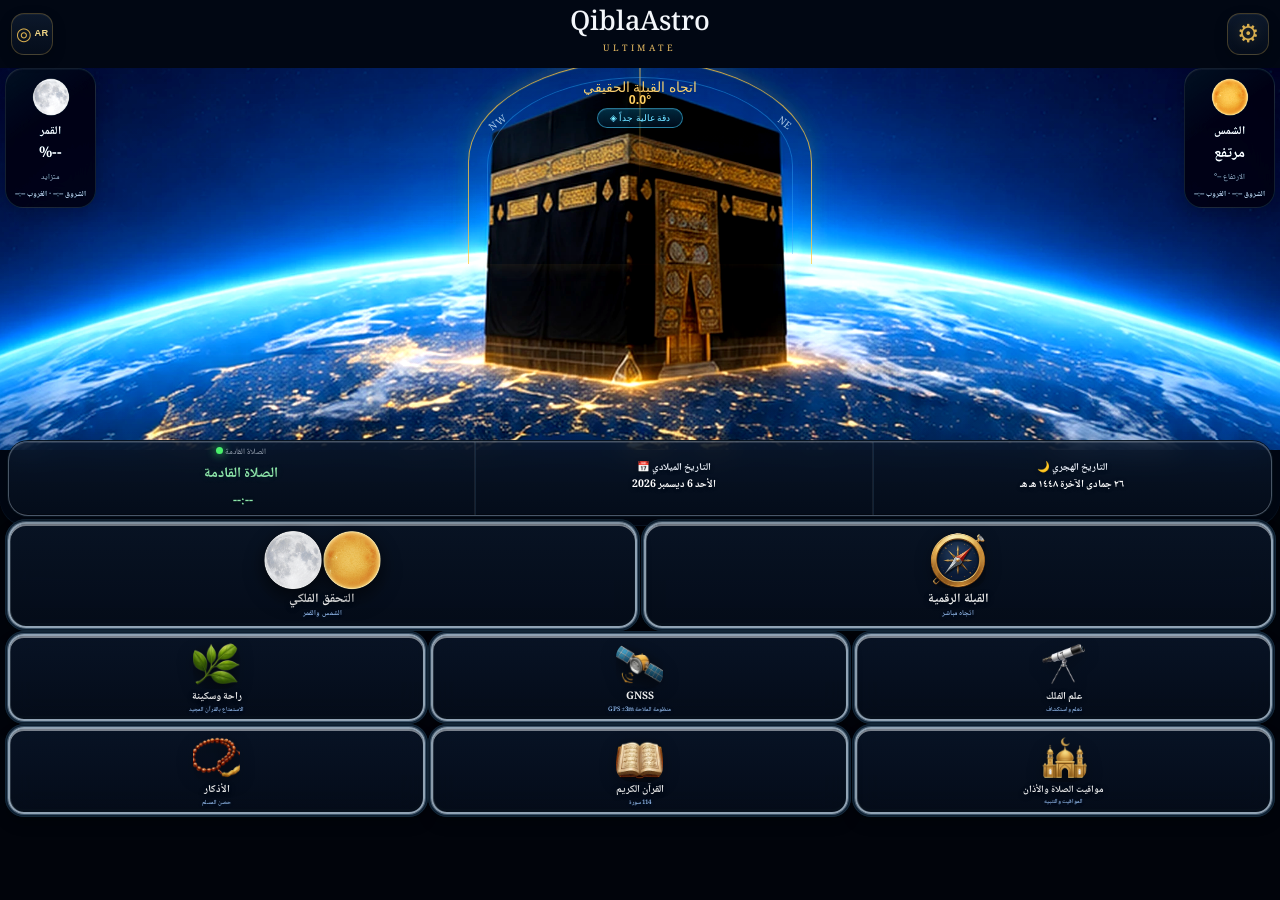
==== commit d0ac31e0: "restore: return production to pre-intervention 308b985" ====
--- a/source/index.html
+++ b/source/index.html
@@ -1349,7 +1349,67 @@
 let gnssUpdating = false;
 let gnssHasTrustedFix = false;
 
+function hasTrustedGnssCoordinates(){
+  return gnssHasTrustedFix===true&&gnssSource==='gps'&&
+    Number.isFinite(Number(LAT))&&Number.isFinite(Number(LON))&&
+    Number(LAT)>=-90&&Number(LAT)<=90&&Number(LON)>=-180&&Number(LON)<=180;
+}
+
+function publishHomeLocationPending(){
+  var label='جاري تحديد الموقع';
+  set('hm-qibla-deg',label);
+  set('hm-prayer-name','الصلاة القادمة');
+  set('hm-prayer-time','--:--');
+  set('hm-prayer-eta','');
+  var bearing=document.getElementById('qaBearing');
+  if(bearing){
+    bearing.textContent=label;
+    bearing.style.setProperty('font-size','.78rem','important');
+    bearing.style.setProperty('letter-spacing','0','important');
+    bearing.style.setProperty('white-space','nowrap','important');
+  }
+  var prayerTime=document.getElementById('qaPrayerTime');if(prayerTime)prayerTime.textContent='--:--';
+  var prayerEta=document.getElementById('qaPrayerEta');if(prayerEta)prayerEta.textContent='';
+  var sun=document.getElementById('qaSun');if(sun&&!Number.isFinite(Number.parseFloat(sun.textContent)))sun.textContent='--°';
+  var moon=document.getElementById('qaMoon');if(moon&&!Number.isFinite(Number.parseFloat(moon.textContent)))moon.textContent='--%';
+}
+
+function publishHomeQibla(value){
+  if(!Number.isFinite(Number(value))){publishHomeLocationPending();return;}
+  var text=Number(value).toFixed(1)+'°';
+  set('hm-qibla-deg',text);
+  var bearing=document.getElementById('qaBearing');
+  if(bearing){
+    bearing.textContent=text;
+    bearing.style.removeProperty('font-size');
+    bearing.style.removeProperty('letter-spacing');
+    bearing.style.removeProperty('white-space');
+  }
+}
+
+function invalidateLocationDependentCaches(){
+  try{eCache=null;eKey='';}catch(e){}
+  try{pCache=null;pKey='';}catch(e){}
+}
+
+function acceptTrustedGnssPosition(pos){
+  var c=pos&&pos.coords,lat=c&&Number(c.latitude),lon=c&&Number(c.longitude);
+  if(!c||!Number.isFinite(lat)||!Number.isFinite(lon)||lat<-90||lat>90||lon<-180||lon>180)return false;
+  LAT=lat;
+  LON=lon;
+  gnssAccuracy=Number.isFinite(Number(c.accuracy))?Number(c.accuracy):null;
+  gnssAltitudeMeters=Number.isFinite(Number(c.altitude))?Number(c.altitude):0;
+  gnssSource='gps';
+  gnssHasTrustedFix=true;
+  gnssUpdating=false;
+  invalidateLocationDependentCaches();
+  updateQiblaFromPosition();
+  try{window.dispatchEvent(new CustomEvent('qiblaastro:gnss-update',{detail:{source:'gps',latitude:LAT,longitude:LON,accuracy:gnssAccuracy}}));}catch(e){}
+  return true;
+}
+
 function showGnssUnavailable(message){
+  gnssUpdating=false;
   gnssSource='unresolved';
   gnssAccuracy=null;
   gnssHasTrustedFix=false;
@@ -1371,6 +1431,7 @@
   var el;
   el=document.getElementById('gnss-src');if(el)el.textContent='لم يتم الحصول على GPS/GNSS موثوق';
   el=document.getElementById('gnss-acc');if(el)el.textContent='---';
+  publishHomeLocationPending();
 }
 
 function updateQiblaFromPosition(){
@@ -1378,11 +1439,10 @@
     showGnssUnavailable();
     return;
   }
-  if(!refreshMdeclFromTrustedGnss(new Date())){
-    set('mag-d',MDECL_STATUS==='blackout'?'⚠ مجال مغناطيسي ضعيف':'---');
-    return;
-  }
-  QT=calcQibla(LAT,LON); QM=((QT-MDECL)+360)%360;
+  QT=calcQibla(LAT,LON);
+  if(!Number.isFinite(Number(QT))){showGnssUnavailable();return;}
+  var magneticReady=refreshMdeclFromTrustedGnss(new Date());
+  if(magneticReady)QM=((QT-MDECL)+360)%360;else QM=QT;
   var dirs=['شمال','شمال شرق','شرق','جنوب شرق','جنوب','جنوب غرب','غرب','شمال غرب'];
   var qDir=dirs[Math.round(((QT%360)+360)/45)%8];
   var acc=gnssAccuracy?Math.round(gnssAccuracy):0;
@@ -1394,8 +1454,8 @@
   set('gnss-badge',srcBadge);
   set('gnss-btn-status','✓ GPS '+acc+'م');
   set('compass-status-msg',srcBadge+' · '+QT.toFixed(1)+'° '+qDir);
-  set('mag-d',(MDECL>=0?'+':'')+MDECL.toFixed(2)+'°');
-  set('hm-qibla-deg',QT.toFixed(1)+'°');
+  set('mag-d',magneticReady?(MDECL>=0?'+':'')+MDECL.toFixed(2)+'°':(MDECL_STATUS==='blackout'?'⚠ مجال مغناطيسي ضعيف':'---'));
+  publishHomeQibla(QT);
   set('hm-gps-src',srcBadge);
   var _el;
   _el=document.getElementById('gnss-lat');if(_el)_el.textContent=LAT.toFixed(6)+'° N';
@@ -1428,6 +1488,9 @@
 }
 
 function tryBrowserGPS(){
+  if(gnssUpdating)return;
+  var hadTrustedFix=hasTrustedGnssCoordinates();
+  gnssUpdating=true;
   set('compass-status-msg','⏳ جاري تحديد موقعك...');
   set('gnss-btn-status','⏳ جاري...');
 
@@ -1445,30 +1508,17 @@
     navigator.geolocation.getCurrentPosition(
       function(pos){
         try{
-          if(!pos||!pos.coords||!Number.isFinite(pos.coords.latitude)||!Number.isFinite(pos.coords.longitude)){
+          if(!acceptTrustedGnssPosition(pos)){
             showGnssUnavailable();
             return;
           }
-          LAT=pos.coords.latitude;
-          LON=pos.coords.longitude;
-          gnssAccuracy=pos.coords.accuracy;
-          gnssAltitudeMeters=Number.isFinite(pos.coords.altitude)?pos.coords.altitude:0;
-          gnssSource='gps';
-          gnssHasTrustedFix=true;
-          updateQiblaFromPosition();
           // watchPosition لتحسين الدقة — مع حفظ ID للإيقاف
           try{
             window._gnssWatchId = navigator.geolocation.watchPosition(
               function(p2){
                 try{
                   if(p2&&p2.coords&&Number.isFinite(p2.coords.latitude)&&Number.isFinite(p2.coords.longitude)&&p2.coords.accuracy<(gnssAccuracy||9999)){
-                    LAT=p2.coords.latitude;
-                    LON=p2.coords.longitude;
-                    gnssAccuracy=p2.coords.accuracy;
-                    gnssAltitudeMeters=Number.isFinite(p2.coords.altitude)?p2.coords.altitude:0;
-                    gnssSource='gps';
-                    gnssHasTrustedFix=true;
-                    updateQiblaFromPosition();
+                    acceptTrustedGnssPosition(p2);
                   }
                 }catch(e){}
               },
@@ -1479,6 +1529,11 @@
         }catch(e){ showGnssUnavailable(); }
       },
       function(err){
+        gnssUpdating=false;
+        if(hadTrustedFix&&hasTrustedGnssCoordinates()){
+          updateQiblaFromPosition();
+          return;
+        }
         var msg='تعذر تحديد موقعك — فعّل الموقع وامنح الإذن ثم أعد المحاولة';
         if(err&&err.code===1)msg='تم رفض إذن الموقع — امنح إذن الموقع ثم أعد المحاولة';
         showGnssUnavailable(msg);
@@ -1496,6 +1551,7 @@
 // Expose to global scope for HTML onclick handlers
 window.tryBrowserGPS = tryBrowserGPS;
 window.tryIPGeo      = tryIPGeo;
+window.acceptTrustedGnssPosition = acceptTrustedGnssPosition;
 
 // Start GNSS on load
 // GPS يُستدعى في activateCompass بعد تفاعل المستخدم
@@ -2583,13 +2639,28 @@
 let eCache=null,eKey='';
 let _lastSp=null,_lastMp=null;
 function loop(){
-  // أعد حساب القبلة من الإحداثيات الحالية
-  if(typeof calcQibla!=="undefined"){QT=calcQibla(LAT,LON);if(MDECL_READY)QM=((QT-MDECL)+360)%360;}
-
   tick++;
+  const now=new Date();
+  if(!hasTrustedGnssCoordinates()){
+    set('top-time',now.toLocaleTimeString('ar-EG'));
+    publishHomeLocationPending();
+    set('prayer-location-label','جاري تحديد الموقع');
+    set('cal-qibla-from-north','---');
+    set('gnss-qibla','---');
+    set('cfg-qt','---');set('cfg-qm','---');set('cfg-md','---');
+    try{updateHome(null,null,null,now,null);}catch(e){}
+    setTimeout(loop,1000);
+    return;
+  }
+
+  // Recalculate only after a finite trusted Device GPS/GNSS position exists.
+  if(typeof calcQibla!=="undefined"){
+    var nextQT=calcQibla(LAT,LON);
+    if(!Number.isFinite(Number(nextQT))){showGnssUnavailable();setTimeout(loop,1000);return;}
+    QT=nextQT;if(MDECL_READY)QM=((QT-MDECL)+360)%360;
+  }
+
   // Update prayer cache
-  
-  const now=new Date();
   const dk=now.toDateString();
   if(dk!==eKey){eCache=solarEvts(now);eKey=dk;}
   const evts=eCache;
@@ -3500,7 +3571,9 @@
 },1800);
 
 _safeOrient();
-_lastSp=sunPos(new Date());_lastMp=moonPos(new Date());
+if(hasTrustedGnssCoordinates()){
+  _lastSp=sunPos(new Date());_lastMp=moonPos(new Date());
+}
 
 // Dev slider event
 const devSlider = gel('dev-slider');
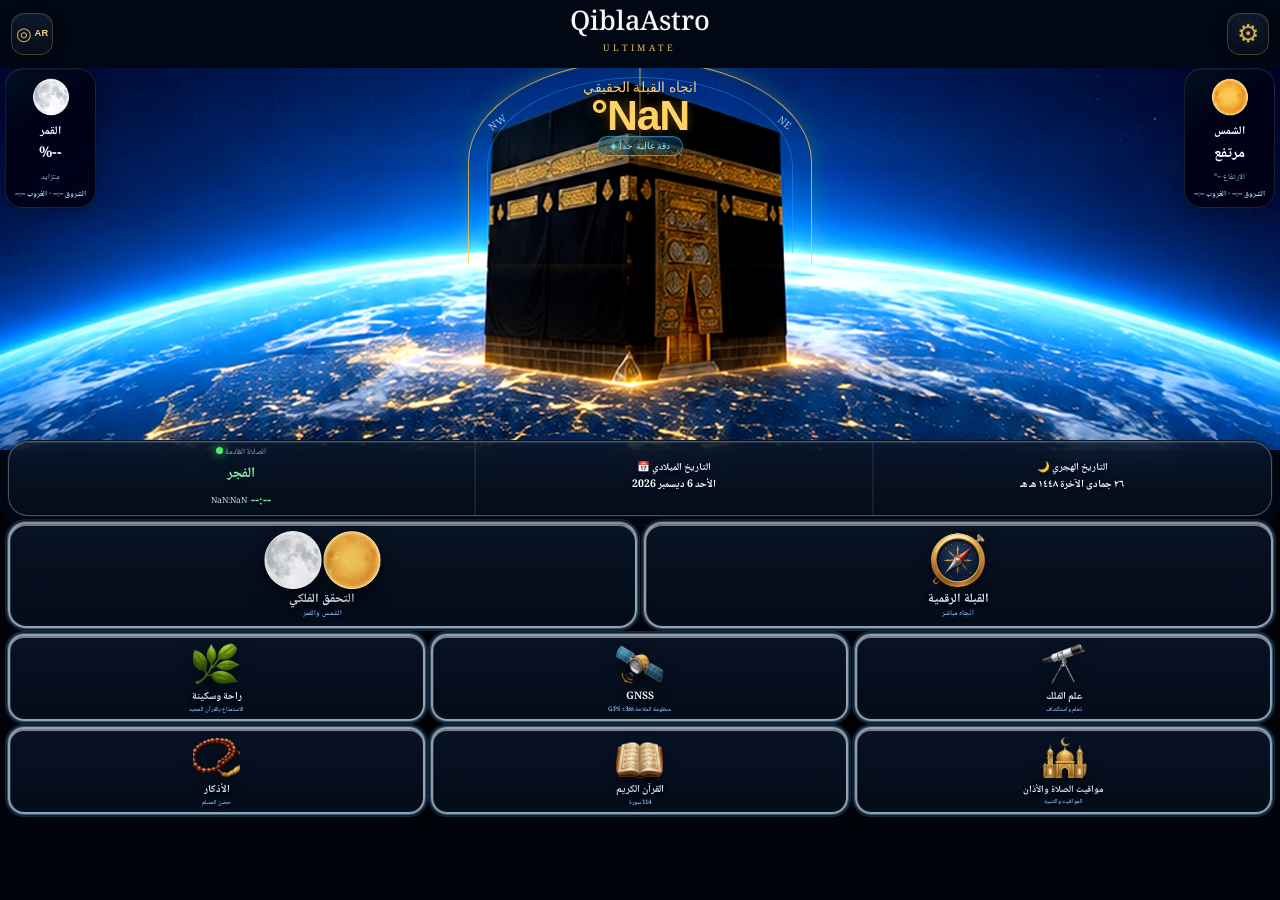
==== commit c38eaf03: "restore: return to pre-camera-permission state 304b21d" ====
--- a/source/index.html
+++ b/source/index.html
@@ -1349,67 +1349,7 @@
 let gnssUpdating = false;
 let gnssHasTrustedFix = false;
 
-function hasTrustedGnssCoordinates(){
-  return gnssHasTrustedFix===true&&gnssSource==='gps'&&
-    Number.isFinite(Number(LAT))&&Number.isFinite(Number(LON))&&
-    Number(LAT)>=-90&&Number(LAT)<=90&&Number(LON)>=-180&&Number(LON)<=180;
-}
-
-function publishHomeLocationPending(){
-  var label='جاري تحديد الموقع';
-  set('hm-qibla-deg',label);
-  set('hm-prayer-name','الصلاة القادمة');
-  set('hm-prayer-time','--:--');
-  set('hm-prayer-eta','');
-  var bearing=document.getElementById('qaBearing');
-  if(bearing){
-    bearing.textContent=label;
-    bearing.style.setProperty('font-size','.78rem','important');
-    bearing.style.setProperty('letter-spacing','0','important');
-    bearing.style.setProperty('white-space','nowrap','important');
-  }
-  var prayerTime=document.getElementById('qaPrayerTime');if(prayerTime)prayerTime.textContent='--:--';
-  var prayerEta=document.getElementById('qaPrayerEta');if(prayerEta)prayerEta.textContent='';
-  var sun=document.getElementById('qaSun');if(sun&&!Number.isFinite(Number.parseFloat(sun.textContent)))sun.textContent='--°';
-  var moon=document.getElementById('qaMoon');if(moon&&!Number.isFinite(Number.parseFloat(moon.textContent)))moon.textContent='--%';
-}
-
-function publishHomeQibla(value){
-  if(!Number.isFinite(Number(value))){publishHomeLocationPending();return;}
-  var text=Number(value).toFixed(1)+'°';
-  set('hm-qibla-deg',text);
-  var bearing=document.getElementById('qaBearing');
-  if(bearing){
-    bearing.textContent=text;
-    bearing.style.removeProperty('font-size');
-    bearing.style.removeProperty('letter-spacing');
-    bearing.style.removeProperty('white-space');
-  }
-}
-
-function invalidateLocationDependentCaches(){
-  try{eCache=null;eKey='';}catch(e){}
-  try{pCache=null;pKey='';}catch(e){}
-}
-
-function acceptTrustedGnssPosition(pos){
-  var c=pos&&pos.coords,lat=c&&Number(c.latitude),lon=c&&Number(c.longitude);
-  if(!c||!Number.isFinite(lat)||!Number.isFinite(lon)||lat<-90||lat>90||lon<-180||lon>180)return false;
-  LAT=lat;
-  LON=lon;
-  gnssAccuracy=Number.isFinite(Number(c.accuracy))?Number(c.accuracy):null;
-  gnssAltitudeMeters=Number.isFinite(Number(c.altitude))?Number(c.altitude):0;
-  gnssSource='gps';
-  gnssHasTrustedFix=true;
-  gnssUpdating=false;
-  invalidateLocationDependentCaches();
-  updateQiblaFromPosition();
-  try{window.dispatchEvent(new CustomEvent('qiblaastro:gnss-update',{detail:{source:'gps',latitude:LAT,longitude:LON,accuracy:gnssAccuracy}}));}catch(e){}
-  return true;
-}
-
 function showGnssUnavailable(message){
-  gnssUpdating=false;
   gnssSource='unresolved';
   gnssAccuracy=null;
   gnssHasTrustedFix=false;
@@ -1431,7 +1371,6 @@
   var el;
   el=document.getElementById('gnss-src');if(el)el.textContent='لم يتم الحصول على GPS/GNSS موثوق';
   el=document.getElementById('gnss-acc');if(el)el.textContent='---';
-  publishHomeLocationPending();
 }
 
 function updateQiblaFromPosition(){
@@ -1439,10 +1378,11 @@
     showGnssUnavailable();
     return;
   }
-  QT=calcQibla(LAT,LON);
-  if(!Number.isFinite(Number(QT))){showGnssUnavailable();return;}
-  var magneticReady=refreshMdeclFromTrustedGnss(new Date());
-  if(magneticReady)QM=((QT-MDECL)+360)%360;else QM=QT;
+  if(!refreshMdeclFromTrustedGnss(new Date())){
+    set('mag-d',MDECL_STATUS==='blackout'?'⚠ مجال مغناطيسي ضعيف':'---');
+    return;
+  }
+  QT=calcQibla(LAT,LON); QM=((QT-MDECL)+360)%360;
   var dirs=['شمال','شمال شرق','شرق','جنوب شرق','جنوب','جنوب غرب','غرب','شمال غرب'];
   var qDir=dirs[Math.round(((QT%360)+360)/45)%8];
   var acc=gnssAccuracy?Math.round(gnssAccuracy):0;
@@ -1454,8 +1394,8 @@
   set('gnss-badge',srcBadge);
   set('gnss-btn-status','✓ GPS '+acc+'م');
   set('compass-status-msg',srcBadge+' · '+QT.toFixed(1)+'° '+qDir);
-  set('mag-d',magneticReady?(MDECL>=0?'+':'')+MDECL.toFixed(2)+'°':(MDECL_STATUS==='blackout'?'⚠ مجال مغناطيسي ضعيف':'---'));
-  publishHomeQibla(QT);
+  set('mag-d',(MDECL>=0?'+':'')+MDECL.toFixed(2)+'°');
+  set('hm-qibla-deg',QT.toFixed(1)+'°');
   set('hm-gps-src',srcBadge);
   var _el;
   _el=document.getElementById('gnss-lat');if(_el)_el.textContent=LAT.toFixed(6)+'° N';
@@ -1488,9 +1428,6 @@
 }
 
 function tryBrowserGPS(){
-  if(gnssUpdating)return;
-  var hadTrustedFix=hasTrustedGnssCoordinates();
-  gnssUpdating=true;
   set('compass-status-msg','⏳ جاري تحديد موقعك...');
   set('gnss-btn-status','⏳ جاري...');
 
@@ -1508,17 +1445,30 @@
     navigator.geolocation.getCurrentPosition(
       function(pos){
         try{
-          if(!acceptTrustedGnssPosition(pos)){
+          if(!pos||!pos.coords||!Number.isFinite(pos.coords.latitude)||!Number.isFinite(pos.coords.longitude)){
             showGnssUnavailable();
             return;
           }
+          LAT=pos.coords.latitude;
+          LON=pos.coords.longitude;
+          gnssAccuracy=pos.coords.accuracy;
+          gnssAltitudeMeters=Number.isFinite(pos.coords.altitude)?pos.coords.altitude:0;
+          gnssSource='gps';
+          gnssHasTrustedFix=true;
+          updateQiblaFromPosition();
           // watchPosition لتحسين الدقة — مع حفظ ID للإيقاف
           try{
             window._gnssWatchId = navigator.geolocation.watchPosition(
               function(p2){
                 try{
                   if(p2&&p2.coords&&Number.isFinite(p2.coords.latitude)&&Number.isFinite(p2.coords.longitude)&&p2.coords.accuracy<(gnssAccuracy||9999)){
-                    acceptTrustedGnssPosition(p2);
+                    LAT=p2.coords.latitude;
+                    LON=p2.coords.longitude;
+                    gnssAccuracy=p2.coords.accuracy;
+                    gnssAltitudeMeters=Number.isFinite(p2.coords.altitude)?p2.coords.altitude:0;
+                    gnssSource='gps';
+                    gnssHasTrustedFix=true;
+                    updateQiblaFromPosition();
                   }
                 }catch(e){}
               },
@@ -1529,11 +1479,6 @@
         }catch(e){ showGnssUnavailable(); }
       },
       function(err){
-        gnssUpdating=false;
-        if(hadTrustedFix&&hasTrustedGnssCoordinates()){
-          updateQiblaFromPosition();
-          return;
-        }
         var msg='تعذر تحديد موقعك — فعّل الموقع وامنح الإذن ثم أعد المحاولة';
         if(err&&err.code===1)msg='تم رفض إذن الموقع — امنح إذن الموقع ثم أعد المحاولة';
         showGnssUnavailable(msg);
@@ -1551,7 +1496,6 @@
 // Expose to global scope for HTML onclick handlers
 window.tryBrowserGPS = tryBrowserGPS;
 window.tryIPGeo      = tryIPGeo;
-window.acceptTrustedGnssPosition = acceptTrustedGnssPosition;
 
 // Start GNSS on load
 // GPS يُستدعى في activateCompass بعد تفاعل المستخدم
@@ -2639,28 +2583,13 @@
 let eCache=null,eKey='';
 let _lastSp=null,_lastMp=null;
 function loop(){
+  // أعد حساب القبلة من الإحداثيات الحالية
+  if(typeof calcQibla!=="undefined"){QT=calcQibla(LAT,LON);if(MDECL_READY)QM=((QT-MDECL)+360)%360;}
+
   tick++;
+  // Update prayer cache
+  
   const now=new Date();
-  if(!hasTrustedGnssCoordinates()){
-    set('top-time',now.toLocaleTimeString('ar-EG'));
-    publishHomeLocationPending();
-    set('prayer-location-label','جاري تحديد الموقع');
-    set('cal-qibla-from-north','---');
-    set('gnss-qibla','---');
-    set('cfg-qt','---');set('cfg-qm','---');set('cfg-md','---');
-    try{updateHome(null,null,null,now,null);}catch(e){}
-    setTimeout(loop,1000);
-    return;
-  }
-
-  // Recalculate only after a finite trusted Device GPS/GNSS position exists.
-  if(typeof calcQibla!=="undefined"){
-    var nextQT=calcQibla(LAT,LON);
-    if(!Number.isFinite(Number(nextQT))){showGnssUnavailable();setTimeout(loop,1000);return;}
-    QT=nextQT;if(MDECL_READY)QM=((QT-MDECL)+360)%360;
-  }
-
-  // Update prayer cache
   const dk=now.toDateString();
   if(dk!==eKey){eCache=solarEvts(now);eKey=dk;}
   const evts=eCache;
@@ -3571,9 +3500,7 @@
 },1800);
 
 _safeOrient();
-if(hasTrustedGnssCoordinates()){
-  _lastSp=sunPos(new Date());_lastMp=moonPos(new Date());
-}
+_lastSp=sunPos(new Date());_lastMp=moonPos(new Date());
 
 // Dev slider event
 const devSlider = gel('dev-slider');
